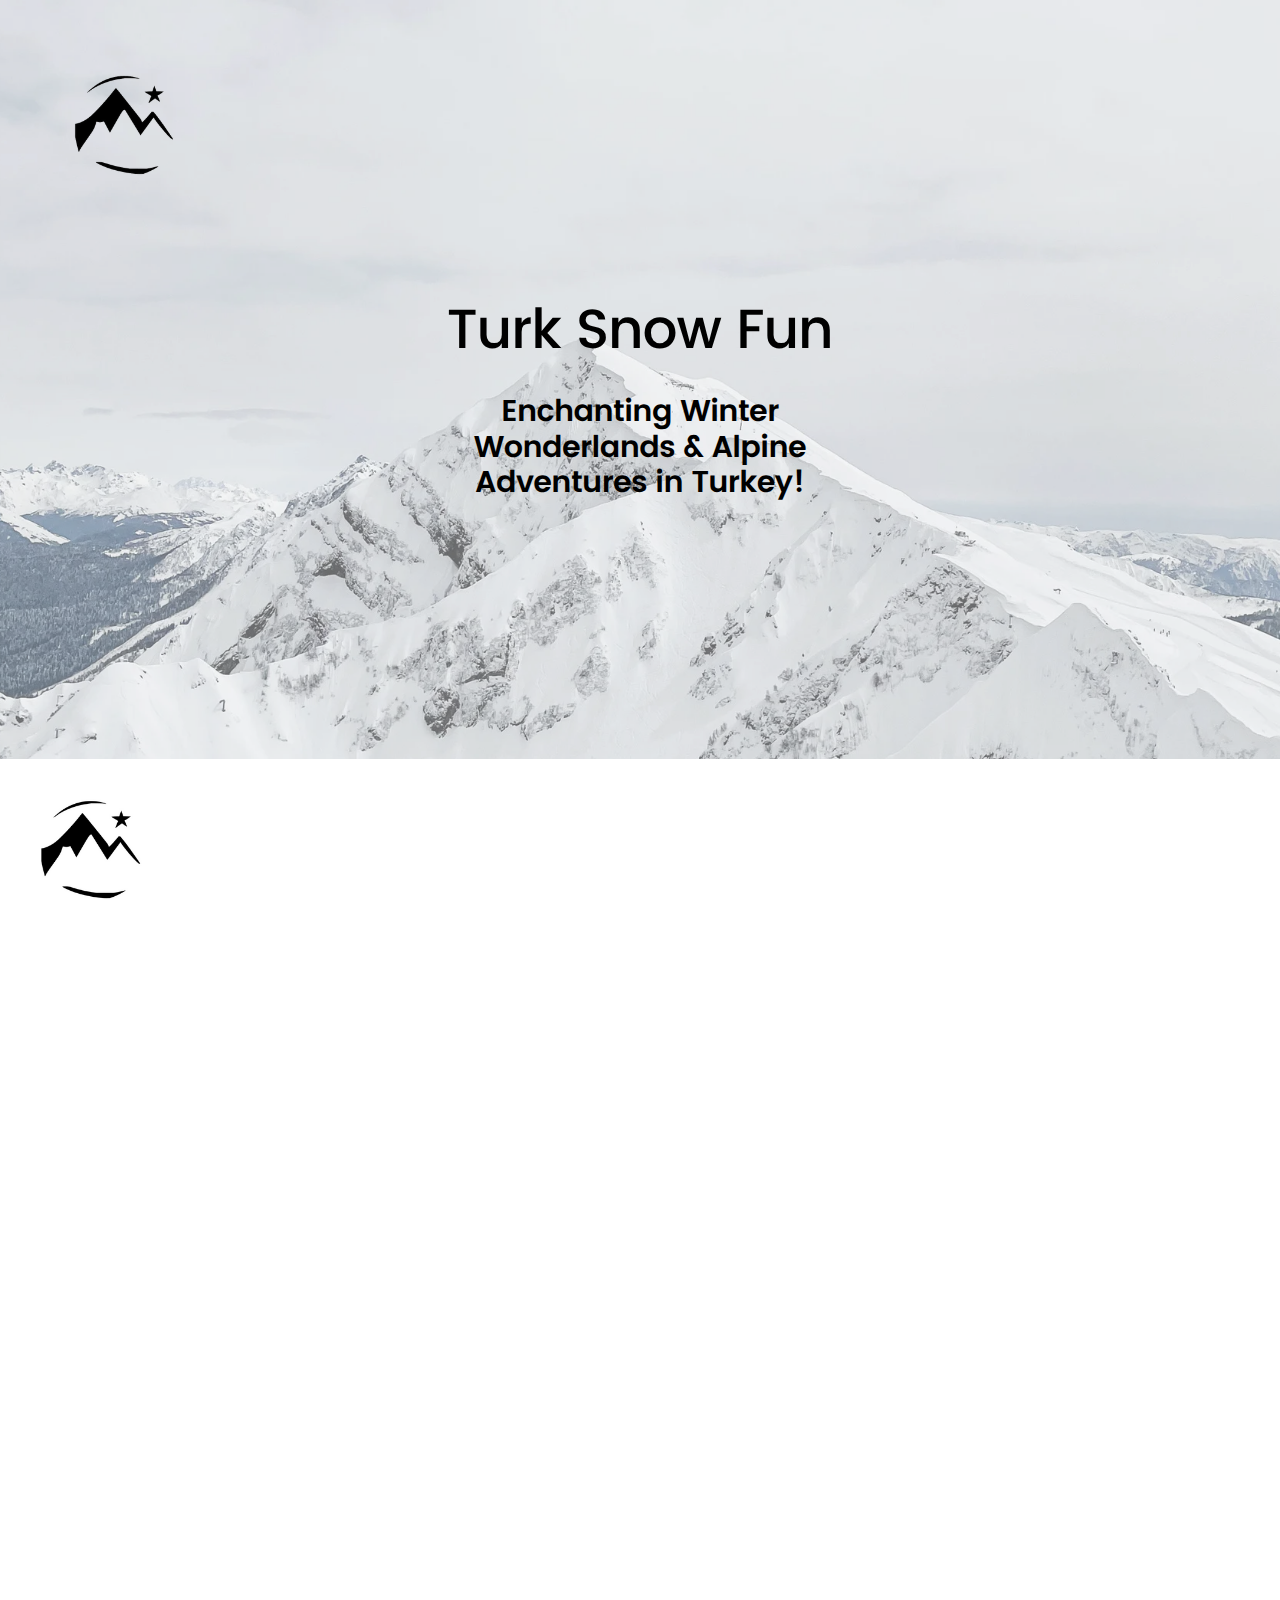
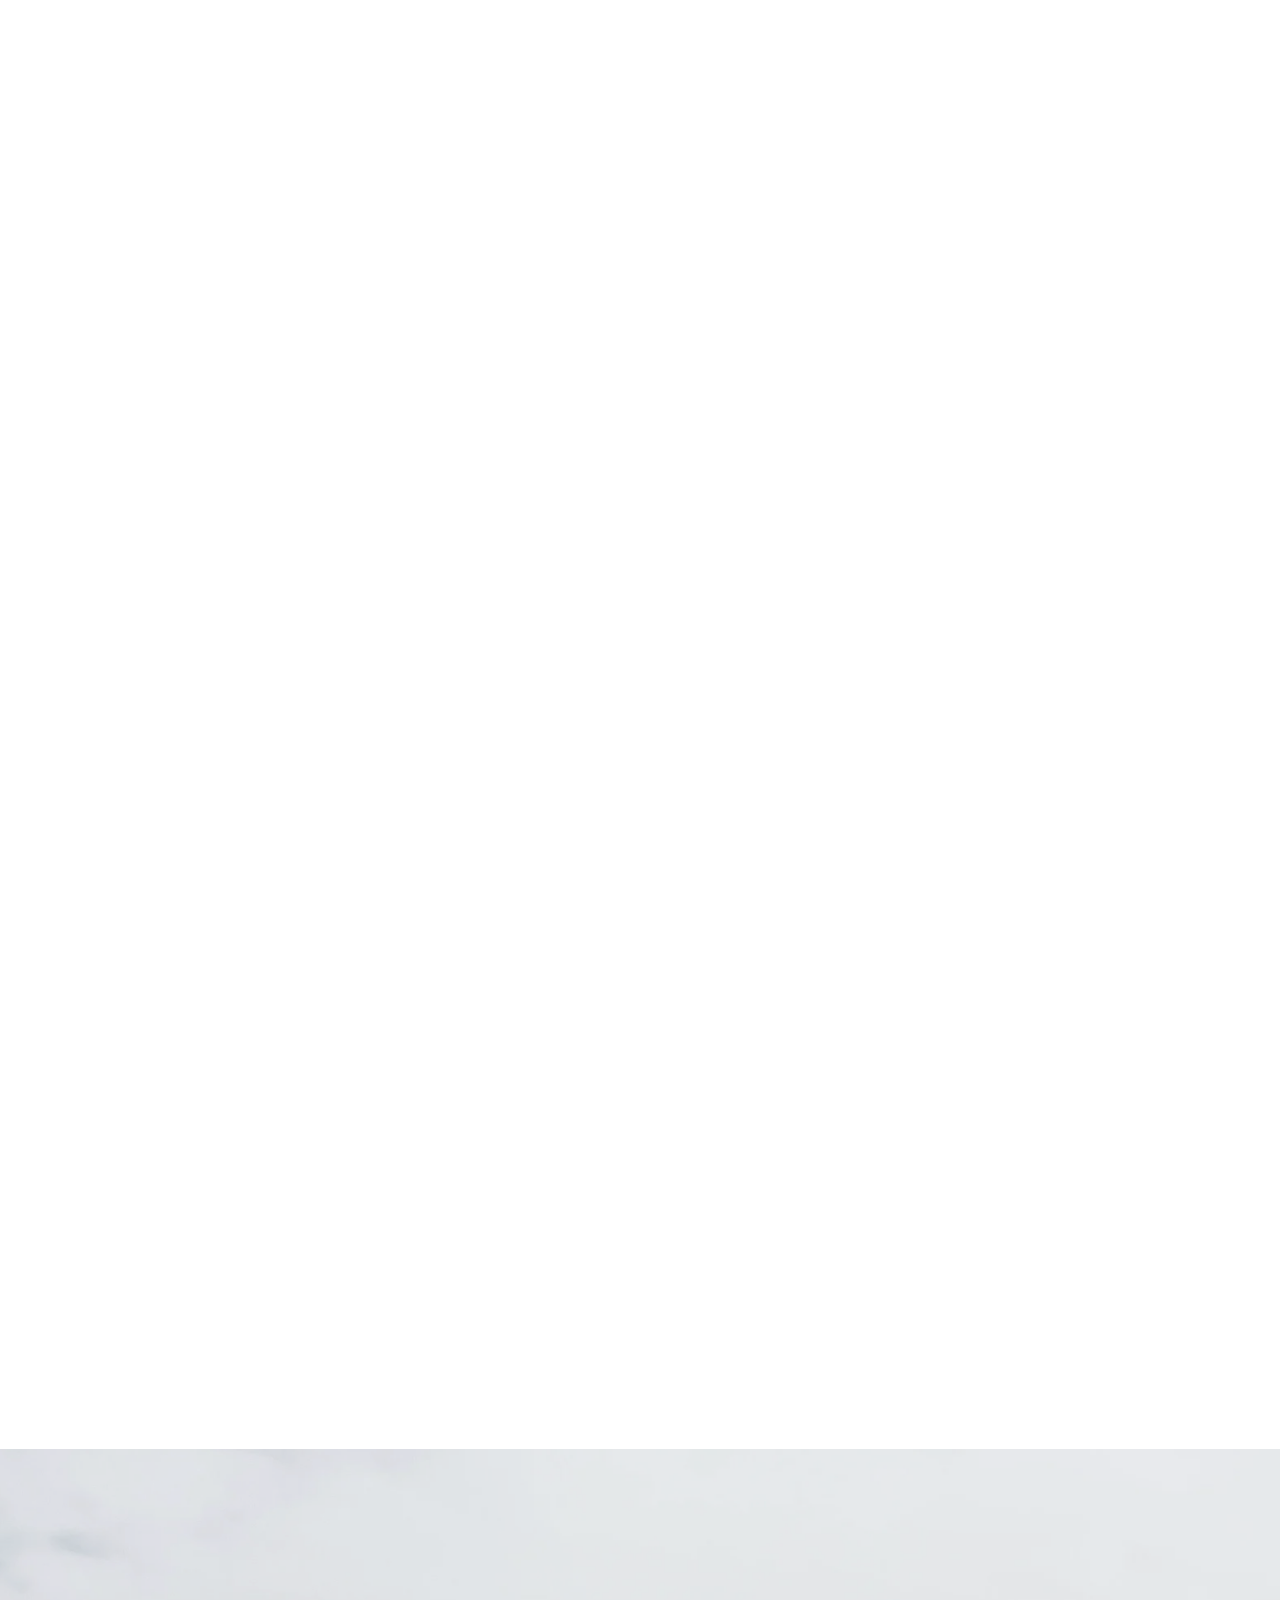
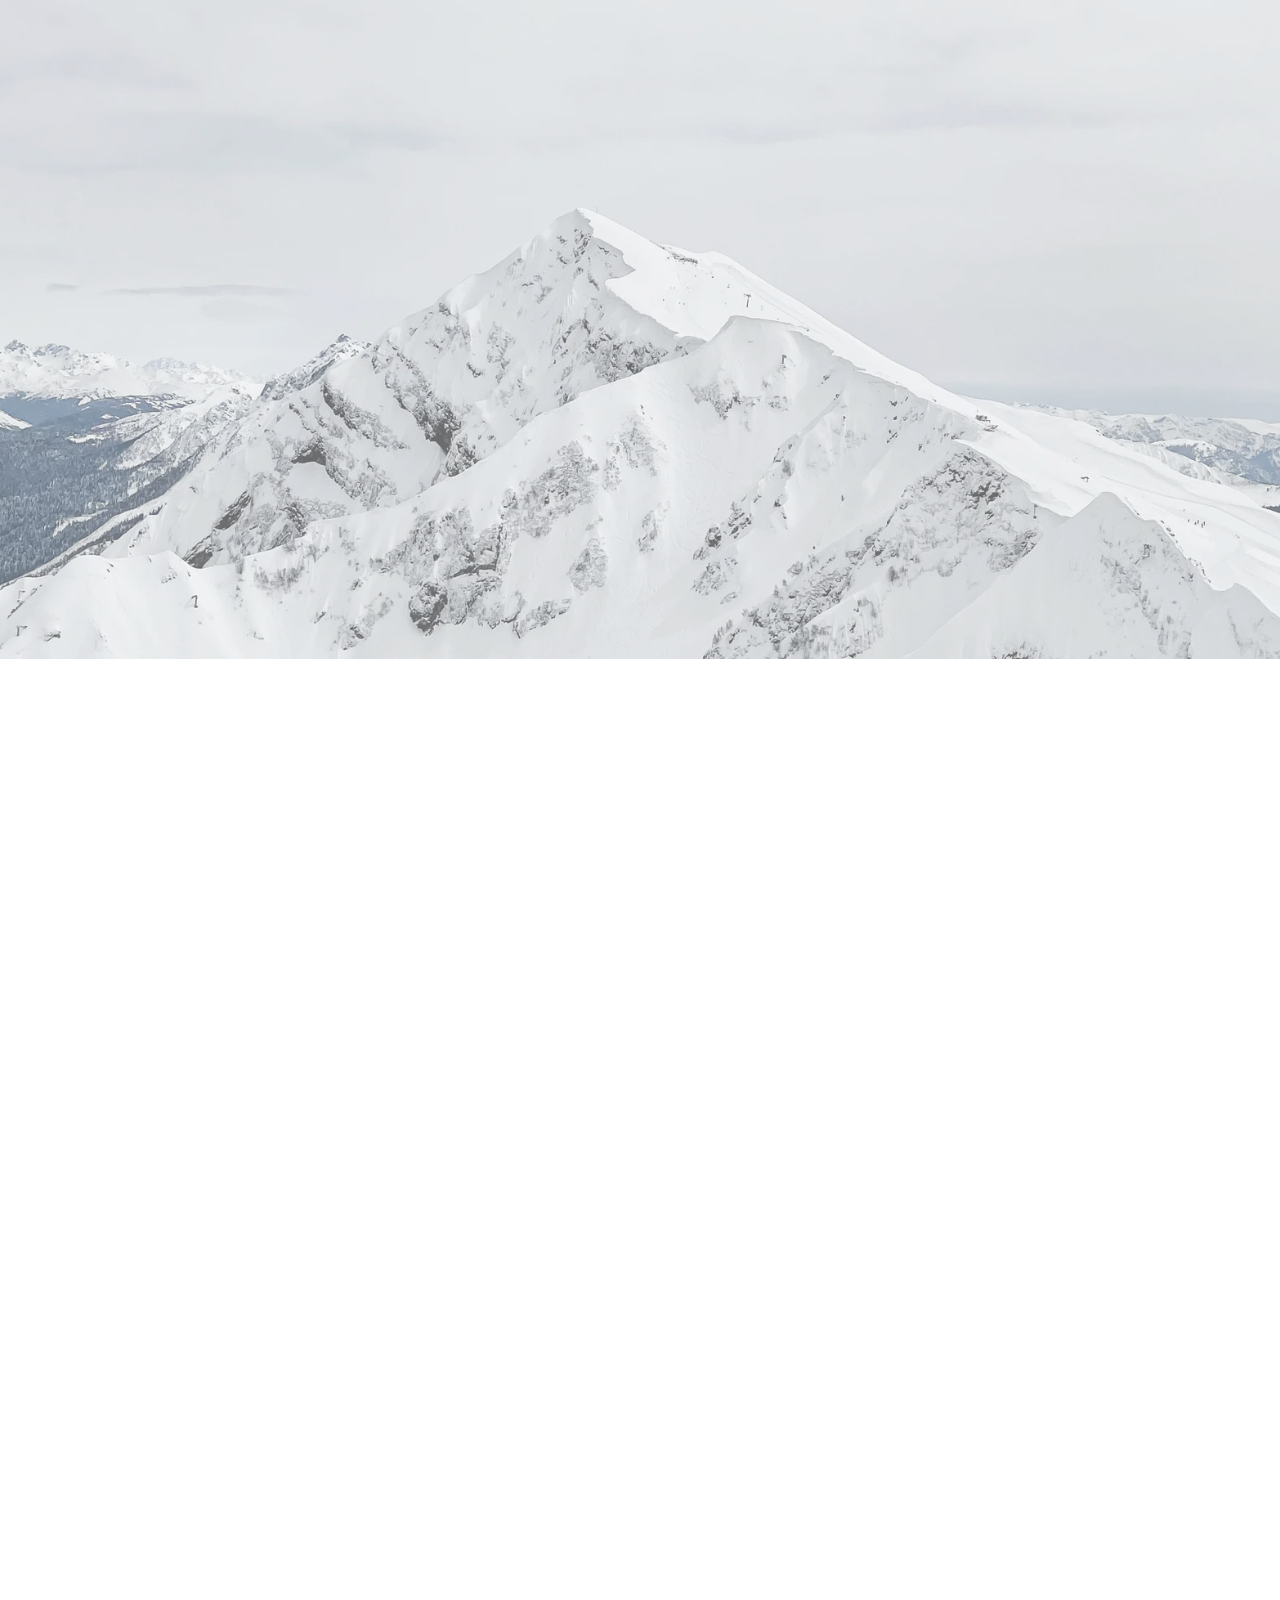
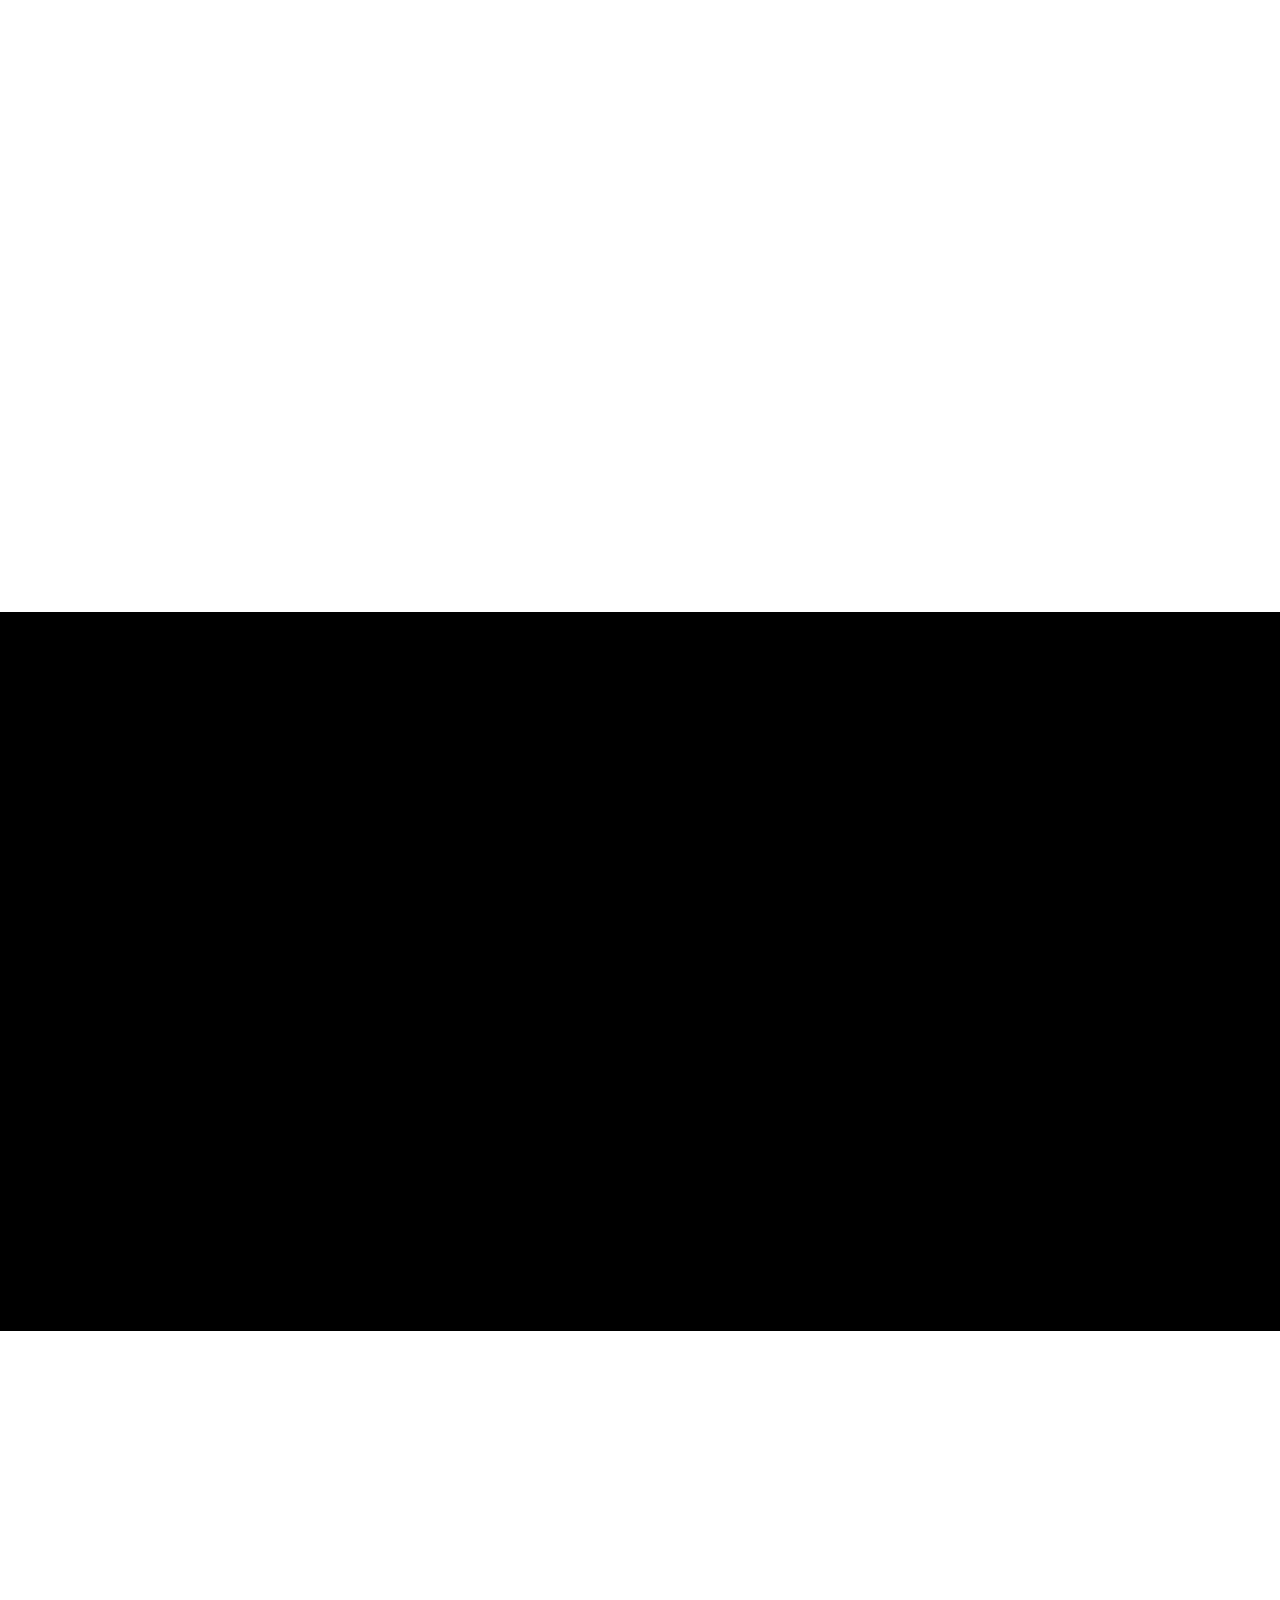
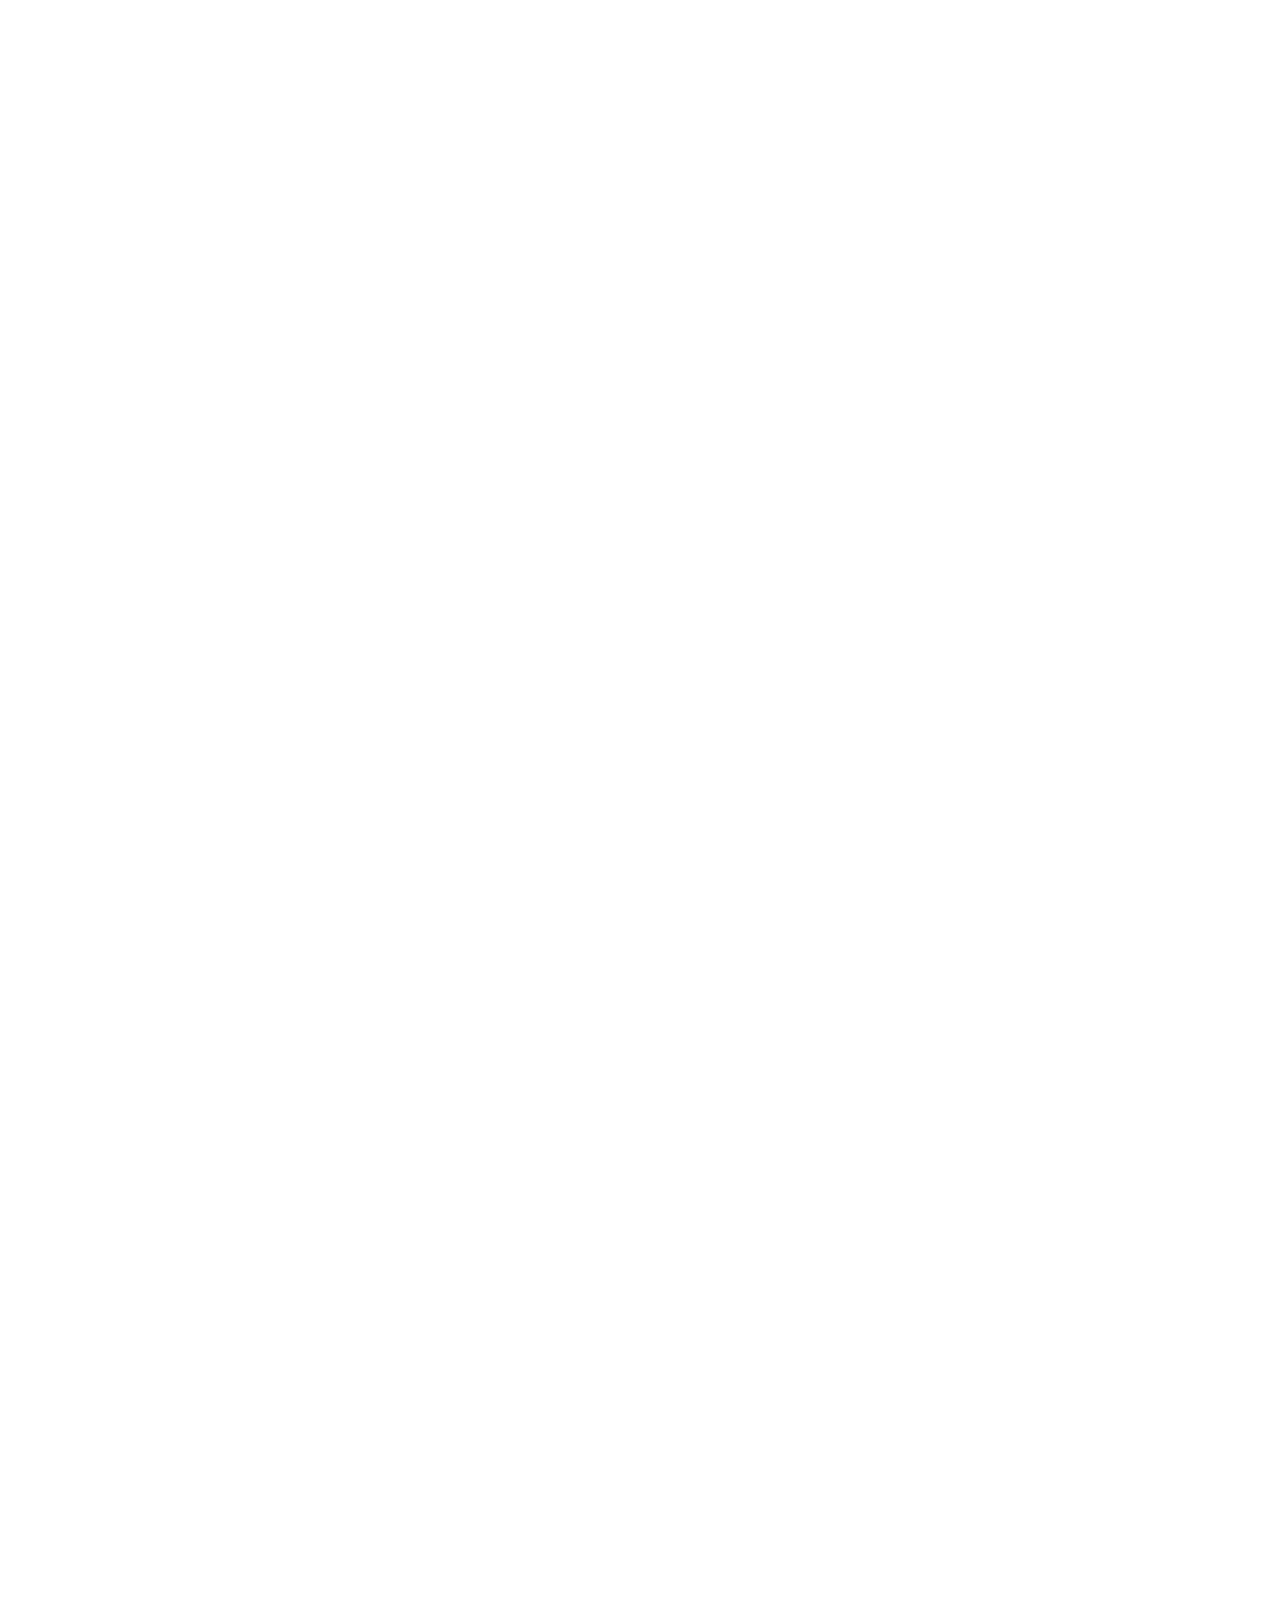
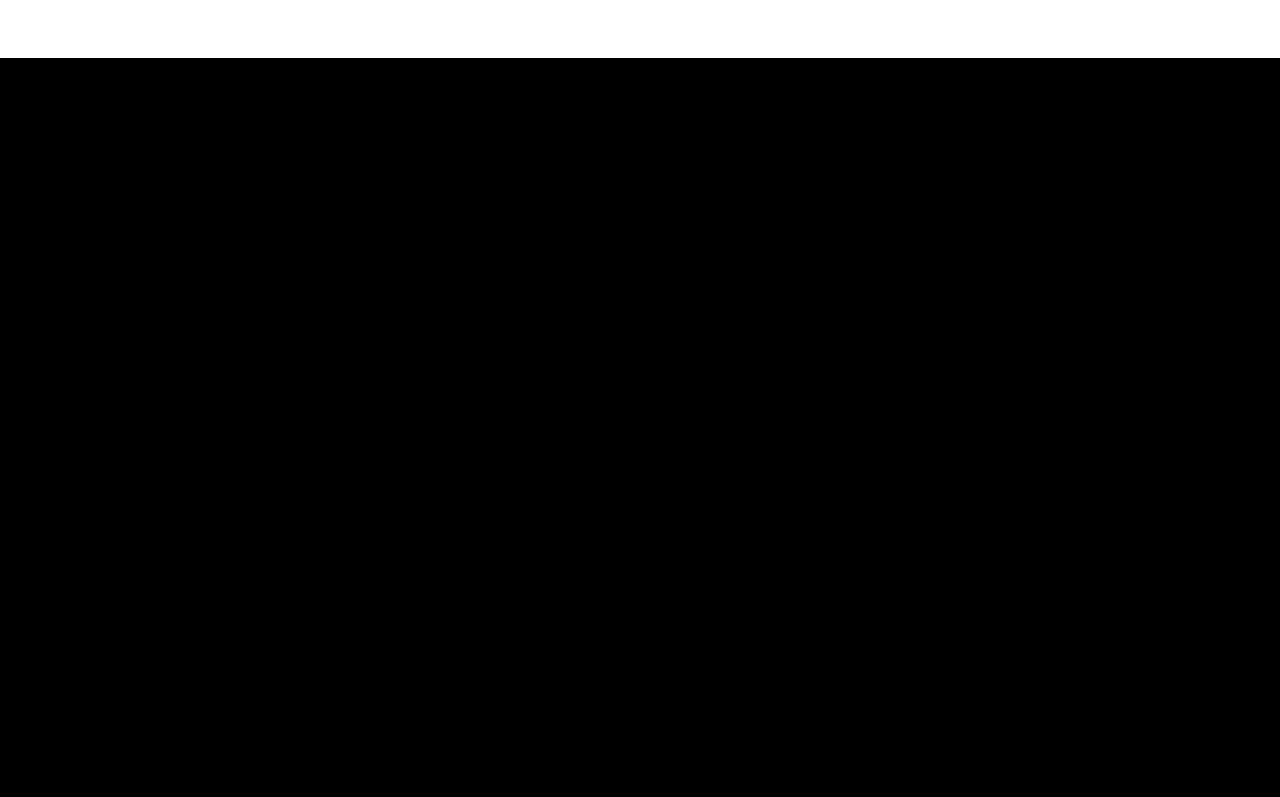
==== index.html @ 94624593 "improve navigation and call to action" ====
<!DOCTYPE html>
<html lang="en" style="--inner1Vh: 9.38px; --sbw: 0px;">

<head>
  <meta http-equiv="Content-Type" content="text/html; charset=UTF-8">
  <meta name="viewport" content="width=device-width, initial-scale=1.0">
  <title>Turk Snow Fun: Turkey's Top Winter Sports Destination</title>
  <meta name="description"
    content="Join Turk Snow Fun for Turkey's premier ski adventures! Experience unrivaled snow sports amidst captivating landscapes. Dive in; winter wonderlands await!">


  <link rel="apple-touch-icon" sizes="180x180" href="/apple-touch-icon.png">
  <link rel="icon" type="image/png" sizes="32x32" href="/favicon-32x32.png">
  <link rel="icon" type="image/png" sizes="16x16" href="/favicon-16x16.png">
  <link rel="manifest" href="/site.webmanifest">
  <link rel="mask-icon" href="/safari-pinned-tab.svg" color="#5bbad5">
  <meta name="msapplication-TileColor" content="#da532c">
  <meta name="theme-color" content="#ffffff">


  <meta property="og:type" content="website">
  <meta property="og:url" content="https://turksnow.fun/">
  <meta property="og:title" content="TurkSnowFun">
  <meta property="og:description"
    content="Join Turk Snow Fun for Turkey's premier ski adventures! Experience unrivaled snow sports amidst captivating landscapes. Dive in; winter wonderlands await!">
  <meta property="og:image" content="https://turksnow.fun/img/3d3ebff5f242d51291e533593f3aa2ea.png">
  <meta property="og:image:type" content="image/png">
  <meta property="og:image:width" content="1200">
  <meta property="og:image:height" content="630">

  <link rel="stylesheet" href="index.css">

  <noscript>
    <style>
      @keyframes pulse {}

      .animated {
        animation-play-state: running !important;
      }
    </style>
  </noscript>

  <script nonce="" src="index.js"></script>
  <script nonce="">
    window.C_CAPTCHA_IMPLEMENTATION = 'RECAPTCHA';
  </script>

  <script nonce="">
    window.C_CAPTCHA_KEY = '6Ldk59waAAAAAMPqkICbJjfMivZLCGtTpa6Wn6zO';
  </script>
  <script src="animation.js" defer> </script>

</head>

<!-- Google tag (gtag.js) -->
<script async src="https://www.googletagmanager.com/gtag/js?id=G-LK5QX4MN4P"></script>
<script>
  window.dataLayer = window.dataLayer || [];
  function gtag() { dataLayer.push(arguments); }
  gtag('js', new Date());

  gtag('config', 'G-LK5QX4MN4P');
</script>

<body>
  <div id="root">
    <section id="page-1"
      style="position:relative;overflow:hidden;display:grid;align-items:center;grid-template-columns:auto 100rem auto;z-index:0;">
      <div id="ket8AQCiUoGJwazK"
        style="grid-area:1 / 1 / 2 / 4;display:grid;position:absolute;min-height:100%;min-width:100%;">
        <div id="OktPbO8msmVkA1Dd" style="z-index:0;">
          <div id="HvGuOggiw0xWp0Nd" style="box-sizing:border-box;width:100%;height:100%;transform:rotate(0deg);">
            <div id="qrKNSwBz3kLqMfUJ" style="width:100%;height:100%;opacity:1.0;">
              <div id="FMDPqrAR1EPiuWJo"
                style="background-color:#ffffff;opacity:1.0;transform:scale(1, 1);width:100%;height:100%;overflow:hidden;position:relative;">
                <div id="Bv1HLfHLi7roOrCx"
                  style="width: calc(100% * max(1, var(--scale-fill, 1))); height: calc(237.15277778% / min(1, var(--scale-fill, 1))); position: absolute; top: 50%; left: 50%; opacity: 0.6; animation: 0s ease 0s 1 normal none running none;">
                  <img src="img/41b93c6080475e1ba10e6d1884c2e8b5.webp" alt="Snow Covered Mountain Under Cloudy Sky"
                    loading="lazy"
                    srcset="img/2604149a590bf12481f6081705b39b3b.jpg 882w, img/41b93c6080475e1ba10e6d1884c2e8b5.webp 1764w"
                    sizes="(max-width: 375px) 266.48930364vw, (min-width: 375.05px) and (max-width: 480px) 222.88527651vw, (min-width: 480.05px) and (max-width: 768px) 185.27560764vw, (min-width: 768.05px) and (max-width: 1024px) 138.95670573vw, (min-width: 1024.05px) 100vw"
                    style="width:100%;height:100%;display:block;object-fit:cover;object-position:50% 50%;transform:translate(-50%, -50%) rotate(0deg);">
                </div>
              </div>
            </div>
          </div>
        </div>
      </div>
      <div id="LogLJOJu97yi0rsD" style="display:grid;position:relative;grid-area:1 / 2 / 2 / 3;">
        <div id="UL6nC82QsoiZ8Omb" style="z-index:1;">
          <div id="KJA9rkBRetHlD13Y" style="padding-top:99.71346705%;transform:rotate(0deg);">
            <div id="GmpBTWhnVxTVuypD" style="position:absolute;top:0px;left:0px;width:100%;height:100%;">
              <div id="FUMwbQ47yPuppGDf" style="width:100%;height:100%;opacity:1.0;">
                <div id="ZmejK9ijzLVhBdW8"
                  style="transform:scale(1, 1);width:100%;height:100%;overflow:hidden;position:relative;">
                  <div id="ptOMI0EQHylirFC0"
                    style="width: calc(100% * max(1, var(--scale-fill, 1))); height: calc(100% / min(1, var(--scale-fill, 1))); position: absolute; top: 50%; left: 50%; opacity: 1; animation: 0s ease 0s 1 normal none running none;">
                    <img src="img/f7b20efd9c2bb5c0836f6ead6b39bdc3.webp" loading="lazy"
                      style="width:100%;height:100%;display:block;object-fit:cover;object-position:50% 50%;transform:translate(-50%, -50%) rotate(0deg);">
                  </div>
                </div>
              </div>
            </div>
          </div>
        </div>
        <div id="Yi88lukwyh6L70fB">
          <div id="xY67oWMxTESBraN9" style="display:grid;position:relative;">
            <div id="OeeeCas8ytdJhz4o" style="z-index:3;">
              <div id="LogQFXXlTUdYN0Un" style="box-sizing:border-box;width:100%;height:100%;transform:rotate(0deg);">
                <div id="fNAtQZ2S3i6bWA0a"
                  style="opacity:1.0;display:flex;box-sizing:border-box;flex-direction:column;justify-content:flex-start;width:100%;height:100%;">
                  <p id="F6aa7kBdG8LzFOTv"
                    style="color:#000000;direction:ltr;font-family:YACkoButpeE-0;margin-left:0em;line-height:0.98863636em;text-align:center;text-transform:none;letter-spacing:-0.02em;">
                    <span id="HikJWoeUV7lq23PC" style="color:#000000;">Turk Snow Fun</span><br>
                  </p>
                </div>
              </div>
            </div>
            <div id="u4bstvK2Vd9Ynm72" style="z-index:4;">
              <div id="NTox0xodVL6VivQV" style="box-sizing:border-box;width:100%;height:100%;transform:rotate(0deg);">
                <div id="ikx0GQ5fByeC4Xl7"
                  style="opacity:1.0;display:flex;box-sizing:border-box;flex-direction:column;justify-content:flex-start;width:100%;height:100%;">
                  <h1 id="o5rBVHTqjzMKzzx3"
                    style="color:#000000;direction:ltr;font-family:YACkoButpeE-0;margin-left:0em;line-height:1.1875em;text-align:center;text-transform:none;letter-spacing:-0.02em;">
                    <span id="piP0jUy70B9O5xeM" style="color:#000000;">Enchanting Winter Wonderlands &amp; Alpine
                      Adventures in Turkey!</span><br>
                  </h1>
                </div>
              </div>
            </div>
          </div>
        </div>
      </div>
    </section>
    <section id="page-2"
      style="position:relative;overflow:hidden;display:grid;align-items:center;grid-template-columns:auto 100rem auto;z-index:0;margin-top:-1px;">
      <div id="K4IkQeSwDiZxWiBR"
        style="grid-area:1 / 1 / 2 / 4;display:grid;position:absolute;min-height:100%;min-width:100%;">
        <div id="Eq90PUfO4Rk34KcG" style="z-index:0;">
          <div id="BCCFWNphBLZIce2S" style="box-sizing:border-box;width:100%;height:100%;transform:rotate(0deg);">
            <div id="Mkx5GvfhJaz77Y1u" style="width:100%;height:100%;opacity:1.0;">
              <div id="gKLOITaaipPqcM3q"
                style="background-color:#ffffff;opacity:1.0;transform:scale(1, 1);width:100%;height:100%;overflow:hidden;position:relative;">
              </div>
            </div>
          </div>
        </div>
      </div>
      <div id="DwcgGzwiApwko1N4" style="display:grid;position:relative;grid-area:1 / 2 / 2 / 3;">
        <div id="jYytFCiElIy06ZdU" class="animation" style="z-index:5;">
          <div id="MYfppA37TwhFgYf4" style="padding-top:99.71346705%;transform:rotate(0deg);">
            <div id="oAEgfqPCnxqI9wf5" style="position:absolute;top:0px;left:0px;width:100%;height:100%;">
              <div id="yiiTLg1NFp91WXOW" style="width:100%;height:100%;opacity:1.0;">
                <div id="A2mlINAgX0qMaCkF"
                  style="transform:scale(1, 1);width:100%;height:100%;overflow:hidden;position:relative;">
                  <div id="lmNpapzaiHiA1RHe"
                    style="width: calc(100% * max(1, var(--scale-fill, 1))); height: calc(100% / min(1, var(--scale-fill, 1))); position: absolute; top: 50%; left: 50%; opacity: 1; animation: 0s ease 0s 1 normal none running none;">
                    <img src="img/78d9fa3bc89a333722ca169823dcb0df.webp" loading="lazy"
                      style="width:100%;height:100%;display:block;object-fit:cover;object-position:50% 50%;transform:translate(-50%, -50%) rotate(0deg);">
                  </div>
                </div>
              </div>
            </div>
          </div>
        </div>
        <div id="XGKBV2preU206Cf5" class="animation">
          <div id="ZaZDsxYjG9sxgY9o" style="display:grid;position:relative;">
            <div id="W8KuLSyAAZhkqEvI" style="z-index:3;">
              <div id="Txb829dsGV7yH5or" style="box-sizing:border-box;width:100%;height:100%;transform:rotate(0deg);">
                <div id="rssc7gRfXjOWukC8"
                  style="opacity:1.0;display:flex;box-sizing:border-box;flex-direction:column;justify-content:flex-start;width:100%;height:100%;">
                  <p id="z3F5ZGOQjH9TmIOE"
                    style="color:#000000;direction:ltr;font-family:YACkoButpeE-0;margin-left:0em;line-height:0.98863636em;text-align:center;text-transform:none;letter-spacing:-0.02em;">
                    <span id="hFJGnWAdhOW9RITj" style="color:#000000;">Turkish Winter Wonders</span><br>
                  </p>
                </div>
              </div>
            </div>
            <div id="LN4MbdYOQIhZt6Fd" style="z-index:4;">
              <div id="piy4OwiBp3LVfWfa" style="box-sizing:border-box;width:100%;height:100%;transform:rotate(0deg);">
                <div id="mBDcb7yLYBD24WEd"
                  style="opacity:1.0;display:flex;box-sizing:border-box;flex-direction:column;justify-content:flex-start;width:100%;height:100%;">
                  <p id="rBeLx0bw3h2gg2Za"
                    style="color:#000000;direction:ltr;font-family:YACkoButpeE-0;margin-left:0em;line-height:1.1875em;text-align:center;text-transform:none;letter-spacing:-0.02em;">
                    <span id="G2wNl7jTsua5g7ml" style="color:#000000;">Snow-covered forests in Turkey, ready for ski and
                      snowboard enthusiasts. Dive into the season's best adventures!</span><br>
                  </p>
                </div>
              </div>
            </div>
          </div>
        </div>
        <div id="pIIco3YLiYp4eiQU" class="animation" style="z-index:1;">
          <div id="xdLt1QQH8hfycLKq" style="padding-top:112.44509517%;transform:rotate(0deg);">
            <div id="xLvydPfHoNjtDA6v" style="position:absolute;top:0px;left:0px;width:100%;height:100%;">
              <div id="GTgU66XS2GcH99DR" style="width:100%;height:100%;opacity:1.0;">
                <div id="iZ9TLzH2bsTEDkDK"
                  style="transform:scale(1, 1);width:100%;height:100%;overflow:hidden;position:relative;">
                  <div id="qebac1qE3EsxVV7X"
                    style="width: calc(100% * max(1, var(--scale-fill, 1))); height: calc(118.57638889% / min(1, var(--scale-fill, 1))); position: absolute; top: 50%; left: 50%; opacity: 1; animation: 0s ease 0s 1 normal none running none;">
                    <img src="img/97e067b4cd1d4e9734f0d7bd145f3648.webp" alt="Snow Covered Trees" loading="lazy"
                      srcset="img/9b0c5c62bb69a0307a7453014974a923.jpg 588w, img/97e067b4cd1d4e9734f0d7bd145f3648.webp 1176w"
                      sizes="(max-width: 375px) 91.46666667vw, (min-width: 375.05px) and (max-width: 480px) 93.33333333vw, (min-width: 480.05px) and (max-width: 768px) 88.93229167vw, (min-width: 768.05px) and (max-width: 1024px) 66.69921875vw, (min-width: 1024.05px) 50vw"
                      style="width:100%;height:100%;display:block;object-fit:cover;object-position:50% 50%;transform:translate(-50%, -50%) rotate(0deg);">
                  </div>
                </div>
              </div>
            </div>
          </div>
        </div>
      </div>
    </section>
    <!--
    <section id="page-3"
      style="position:relative;overflow:hidden;display:grid;align-items:center;grid-template-columns:auto 100rem auto;z-index:0;margin-top:-1px;">
      <div id="EWqMeritW91KXUj1"
        style="grid-area:1 / 1 / 2 / 4;display:grid;position:absolute;min-height:100%;min-width:100%;">
        <div id="GijzG8wBnEjyAdN2" style="z-index:0;">
          <div id="Hi1dj1ALz9R38qgK" style="box-sizing:border-box;width:100%;height:100%;transform:rotate(0deg);">
            <div id="RB2J1PRy5tuHlyU8" style="width:100%;height:100%;opacity:1.0;">
              <div id="GkUvkldGUKcXKtln"
                style="background-color:#000000;opacity:1.0;transform:scale(1, 1);width:100%;height:100%;overflow:hidden;position:relative;">
              </div>
            </div>
          </div>
        </div>
      </div>
      <div id="BDT1o8bo9E3u5Wzl" style="display:grid;position:relative;grid-area:1 / 2 / 2 / 3;">
        <div id="IXOb5ZYqsmGLQPbS">
          <div id="xPFtSI32l4PrHVZz" class="animation" style="display:grid;position:relative;">
            <div id="tuAsfzbZb4DxojPc" style="z-index:1;">
              <div id="ox2Hn1MVvwpIonPU" style="box-sizing:border-box;width:100%;height:100%;transform:rotate(0deg);">
                <div id="KYmnm2lCEyt4gnH5" style="width:100%;height:100%;opacity:1.0;">
                  <div id="KYKNdD6bKIM3JOel"
                    style="transform:scale(1, 1);width:100%;height:100%;overflow:hidden;position:relative;">
                    <div id="DhVASaisxv6Syugz"
                      style="width: calc(100% * max(1, var(--scale-fill, 1))); height: calc(118.57638889% / min(1, var(--scale-fill, 1))); position: absolute; top: 50%; left: 50%; opacity: 1; animation: 0s ease 0s 1 normal none running none;">
                      <img src="img/0bae7cc478bd55f4e73f98e2804fcfd1.jpg"
                        alt="A Snow Covered Mountain Under the White Sky" loading="lazy"
                        srcset="img/2e47def85875874144ca8fd401ef0528.jpg 588w, img/0bae7cc478bd55f4e73f98e2804fcfd1.jpg 1176w"
                        sizes="(max-width: 375px) 91.46666667vw, (min-width: 375.05px) and (max-width: 480px) 93.33333333vw, (min-width: 480.05px) and (max-width: 768px) 88.93229167vw, (min-width: 768.05px) and (max-width: 1024px) 66.69921875vw, (min-width: 1024.05px) 50vw"
                        style="width:100%;height:100%;display:block;object-fit:cover;object-position:50% 49.83351827%;transform:translate(-50%, -49.83351827%) rotate(0deg);">
                    </div>
                  </div>
                </div>
              </div>
            </div>
            <div id="HQbw9IxtQMv3yunn" style="z-index:5;">
              <div id="JI5S569pYfQP7Gsa" style="padding-top:99.71346705%;transform:rotate(0deg);">
                <div id="UH6ZryA9Py2kXcTC" style="position:absolute;top:0px;left:0px;width:100%;height:100%;">
                  <div id="UBYkqmH57v2CK6hO" style="width:100%;height:100%;opacity:1.0;">
                    <div id="ZqgdAriegpbh3n5t"
                      style="transform:scale(1, 1);width:100%;height:100%;overflow:hidden;position:relative;">
                      <div id="fl11rYZtX9XPprjm"
                        style="width: calc(100% * max(1, var(--scale-fill, 1))); height: calc(100% / min(1, var(--scale-fill, 1))); position: absolute; top: 50%; left: 50%; opacity: 1; animation: 0s ease 0s 1 normal none running none;">
                        <img src="img/f7b20efd9c2bb5c0836f6ead6b39bdc3.webp" loading="lazy"
                          style="width:100%;height:100%;display:block;object-fit:cover;object-position:50% 50%;transform:translate(-50%, -50%) rotate(0deg);">
                      </div>
                    </div>
                  </div>
                </div>
              </div>
            </div>
          </div>
        </div>
        <div id="LybqyM3XDCq0wUlG">
          <div id="PXLUShhbrr0vkikK" class="animation" style="display:grid;position:relative;">
            <div id="oWgttA88sowKUWBU" style="z-index:3;">
              <div id="gflfvwIi3dws3G4P" style="box-sizing:border-box;width:100%;height:100%;transform:rotate(0deg);">
                <div id="j625v5dK9cW2aXv1"
                  style="opacity:1.0;display:flex;box-sizing:border-box;flex-direction:column;justify-content:flex-start;width:100%;height:100%;">
                  <p id="SajBKJPO81vRbtMV"
                    style="color:#ffffff;direction:ltr;font-family:YACkoButpeE-0;margin-left:0em;line-height:0.98863636em;text-align:center;text-transform:none;letter-spacing:-0.02em;">
                    <span id="qTeikg5fS7UvfgQO" style="color:#ffffff;">Rocky Ridges &amp; Snowy Slopes</span><br>
                  </p>
                </div>
              </div>
            </div>
            <div id="AcDzSw7SJeotzUQa" style="z-index:4;">
              <div id="wJCyl7AWpzG3eMEW" style="box-sizing:border-box;width:100%;height:100%;transform:rotate(0deg);">
                <div id="qr00mvKm67VpCeTi"
                  style="opacity:1.0;display:flex;box-sizing:border-box;flex-direction:column;justify-content:flex-start;width:100%;height:100%;">
                  <p id="fAeaHwTT4aSpF3wl"
                    style="color:#ffffff;direction:ltr;font-family:YACkoButpeE-0;margin-left:0em;line-height:1.1875em;text-align:center;text-transform:none;letter-spacing:-0.02em;">
                    <span id="kLlU9SowGCXBGYY0" style="color:#ffffff;">Turkey's stark mountain contrasts: where snow
                      meets stone. A haven for thrill-seekers and snow adventurers.</span><br>
                  </p>
                </div>
              </div>
            </div>
          </div>
        </div>
      </div>
    </section> -->
    <section id="page-4"
      style="position:relative;overflow:hidden;display:grid;align-items:center;grid-template-columns:auto 100rem auto;z-index:0;margin-top:-1px;">
      <div id="SEDuOHoR60J8pZq0"
        style="grid-area:1 / 1 / 2 / 4;display:grid;position:absolute;min-height:100%;min-width:100%;">
        <div id="wQfOBajibGBAowGR" style="z-index:0;">
          <div id="iAAAioWGI4TRCsE2" style="box-sizing:border-box;width:100%;height:100%;transform:rotate(0deg);">
            <div id="JQdb1ZNFiITSsbvk" style="width:100%;height:100%;opacity:1.0;">
              <div id="BqAVQL6oR4rUWjp5"
                style="background-color:#ffffff;opacity:1.0;transform:scale(1, 1);width:100%;height:100%;overflow:hidden;position:relative;">
              </div>
            </div>
          </div>
        </div>
      </div>
      <div id="WwRFiSdCCZHhXkI9" style="display:grid;position:relative;grid-area:1 / 2 / 2 / 3;">
        <div id="vn2tTg99xwBIKPmU">
          <div id="lhcEzMcegsp7ZXj7" class="animation" style="display:grid;position:relative;">
            <div id="LNZSeTmqMwhr9wPc" style="display:grid;position:relative;grid-area:2 / 2 / 3 / 4;">
              <div id="iuCx6aGemPKKyVmG" style="z-index:7;">
                <div id="ptKldwaqupuqs8qr" style="box-sizing:border-box;width:100%;height:100%;transform:rotate(0deg);">
                  <div id="fL0ANO3XetOzqlMM" style="width:100%;height:100%;opacity:1.0;">
                    <div id="VWAgSNnwjT0Unwhx"
                      style="transform:scale(1, 1);width:100%;height:100%;overflow:hidden;position:relative;">
                      <div id="Zviq5LxMfhh1INFH"
                        style="width: calc(100% * max(1, var(--scale-fill, 1))); height: calc(233.33333333% / min(1, var(--scale-fill, 1))); position: absolute; top: 50%; left: 50%; opacity: 1; animation: 0s ease 0s 1 normal none running none;">
                        <img src="img/97e067b4cd1d4e9734f0d7bd145f3648.webp" alt="Trees in the Forest During Winter"
                          loading="lazy"
                          srcset="img/9b0c5c62bb69a0307a7453014974a923.jpg 588w, img/97e067b4cd1d4e9734f0d7bd145f3648.webp 1176w"
                          sizes="(max-width: 375px) 91.46666667vw, (min-width: 375.05px) and (max-width: 480px) 93.33333333vw, (min-width: 480.05px) and (max-width: 768px) 88.93229167vw, (min-width: 768.05px) and (max-width: 1024px) 66.69921875vw, (min-width: 1024.05px) 50vw"
                          style="width:100%;height:100%;display:block;object-fit:cover;object-position:50% 40.06372602%;transform:translate(-50%, -40.06372602%) rotate(0deg);">
                      </div>
                    </div>
                  </div>
                </div>
              </div>
              <div id="B8gOOgCfkoqCCncC" style="z-index:9;">
                <div id="t6Z2fLW2Y6Gl66y1" style="padding-top:99.71346705%;transform:rotate(0deg);">
                  <div id="ZSdOZQjjZVahAHUu" style="position:absolute;top:0px;left:0px;width:100%;height:100%;">
                    <div id="UL0J0XL4WZYnrXQb" style="width:100%;height:100%;opacity:1.0;">
                      <div id="Ptvv8LICAPS7aexv"
                        style="transform:scale(1, 1);width:100%;height:100%;overflow:hidden;position:relative;">
                        <div id="ij0NIl8StrAW3cY4"
                          style="width: calc(100% * max(1, var(--scale-fill, 1))); height: calc(100% / min(1, var(--scale-fill, 1))); position: absolute; top: 50%; left: 50%; opacity: 1; animation: 0s ease 0s 1 normal none running none;">
                          <img src="img/f7b20efd9c2bb5c0836f6ead6b39bdc3.webp" loading="lazy"
                            style="width:100%;height:100%;display:block;object-fit:cover;object-position:50% 50%;transform:translate(-50%, -50%) rotate(0deg);">
                        </div>
                      </div>
                    </div>
                  </div>
                </div>
              </div>
            </div>
            <div id="He4rjaUkZsBiXd07" style="z-index:8;">
              <div id="PxppaS2aWTEvYCGF" style="padding-top:55.30223803%;transform:rotate(0deg);">
                <div id="RKtvuZ9y3BS15tFN" style="position:absolute;top:0px;left:0px;width:100%;height:100%;">
                  <div id="PTflyl5caAyi2US6" style="width:100%;height:100%;opacity:1.0;">
                    <div id="WcPs6deyFX1OnqGe"
                      style="transform:scale(1, 1);width:100%;height:100%;overflow:hidden;position:relative;">
                      <div id="I6uwBZ2j35dlXT2g"
                        style="width: calc(100% * max(1, var(--scale-fill, 1))); height: calc(241.09934443% / min(1, var(--scale-fill, 1))); position: absolute; top: 50%; left: 50%; opacity: 1; animation: 0s ease 0s 1 normal none running none;">
                        <img src="img/e1d7cf666f1a6967d7840ba16af7dd98.jpg" alt="Photo of Ski Lifts" loading="lazy"
                          srcset="img/b3a1d5c844ab8183b800d2152f0500a5.jpg 605w, img/e1d7cf666f1a6967d7840ba16af7dd98.jpg 1210w"
                          sizes="(max-width: 375px) 91.46666667vw, (min-width: 375.05px) and (max-width: 480px) 93.33333333vw, (min-width: 480.05px) and (max-width: 768px) 88.93229167vw, (min-width: 768.05px) and (max-width: 1024px) 66.69921875vw, (min-width: 1024.05px) 50vw"
                          style="width:100%;height:100%;display:block;object-fit:cover;object-position:50% 55.71533152%;transform:translate(-50%, -55.71533152%) rotate(0deg);">
                      </div>
                    </div>
                  </div>
                </div>
              </div>
            </div>
          </div>
        </div>
        <div id="LBKKLUHFXqLFC5BL">
          <div id="Bf5K99PtQLC1vbgQ" class="animation" style="display:grid;position:relative;">
            <div id="oJQ2Y03YnPU9GxIy" style="z-index:2;">
              <div id="wU6wg6XFOtrR8ila" style="box-sizing:border-box;width:100%;height:100%;transform:rotate(0deg);">
                <div id="Zt9Ck5Zq9kCXvynH"
                  style="opacity:1.0;display:flex;box-sizing:border-box;flex-direction:column;justify-content:flex-start;width:100%;height:100%;">
                  <p id="wfEtEltAmHAtEBg3"
                    style="color:#535353;direction:ltr;font-family:YACkoButpeE-0;margin-left:0em;line-height:0.98863636em;text-align:center;text-transform:none;letter-spacing:-0.02em;">
                    <span id="yiAlgYiZ40Jtq8BY" style="color:#535353;">Ride the Turkish Heights!</span><br>
                  </p>
                </div>
              </div>
            </div>
            <div id="K1HsLlTD9bMFhRrR" style="z-index:3;">
              <div id="i0LGChsMmejkKmFd" style="box-sizing:border-box;width:100%;height:100%;transform:rotate(0deg);">
                <div id="alEDcc86BHukwG1b"
                  style="opacity:1.0;display:flex;box-sizing:border-box;flex-direction:column;justify-content:flex-start;width:100%;height:100%;">
                  <p id="ZiFEttIow8X1ZkIV"
                    style="color:#535353;direction:ltr;font-family:YACkoButpeE-0;margin-left:0em;line-height:1.17186035em;text-align:center;text-transform:none;letter-spacing:-0.02em;">
                    <span id="mTMYisq71S1UOqSi" style="color:#535353;">Experience
                      unmatched skiing at Turkey's premier resorts. From Erciyes' stunning
                      55.1 km slopes to the vast lifts of Uludağ – Bursa, and the scenic
                      beauty of Palandöken, explore diverse terrains suitable for all skill
                      levels. Dive into a winter wonderland and make memories on the snow-clad
                      slopes of Turkey.</span><br>
                  </p>
                </div>
              </div>
            </div>
            <div id="nuoGTFeXHkbLA0iU" style="display:grid;position:relative;grid-area:6 / 4 / 7 / 5;">
              <div id="Yfpp7nEO8q6ty7aS" style="z-index:4;">
                <div id="CW7triGPdg874WV4" style="box-sizing:border-box;width:100%;height:100%;transform:rotate(0deg);">
                  <svg id="Tg2xwu9aFhaiFY38" viewBox="0 0 247.1248 51.8217" preserveAspectRatio="none"
                    style="width:100%;height:100%;opacity:1.0;overflow:hidden;position:absolute;top:0%;left:0%;background:url('data:image/png;base64,');">
                    <g id="gDzX2biZqxFpvmNN" style="transform:scale(1, 1);">
                      <path id="Jb25CihDyehZW1ub"
                        d="M247.1248469261332,0.0 L247.1248469261332,1.0 L247.1248469261332,50.82169796619605 L247.1248469261332,51.82169796619605 L246.1248469261332,51.82169796619605 L1.0,51.82169796619605 L0.0,51.82169796619605 L0.0,50.82169796619605 L0.0,1.0 L0.0,0.0 L1.0,0.0 L246.1248469261332,0.0 L247.1248469261332,0.0 Z"
                        style="fill:#535353;opacity:1.0;"></path>
                    </g>
                  </svg>
                </div>
              </div>
              <div id="Z7CAnXLdcEBMajIy" style="z-index:5;">
                <div id="CkXDnftRUDRRaV5s" style="box-sizing:border-box;width:100%;height:100%;transform:rotate(0deg);">
                  <div id="BOTPhf9rySjrW7zD"
                    style="opacity:1.0;display:flex;box-sizing:border-box;flex-direction:column;justify-content:flex-start;width:100%;height:100%;">
                    <p id="Cns1YQqtILlrOZtJ"
                      style="color:#ffffff;direction:ltr;font-family:YACkoM60Ufo-0;line-height:1.36363636em;text-align:center;text-transform:none;letter-spacing:0em;">
                      <span id="G9t2AQzPOipq6lOq" style="color:#ffffff;">Book Now!</span><br>
                    </p>
                  </div>
                </div>
              </div>
            </div>

            <div id="TPLkgEk16zDhuVX7" style="display:grid;position:relative;grid-area:7 / 4 / 7 / 5;">
              <div id="zANTNVNFZaYJGmt5" style="z-index:3;">
                <div id="OGfRA0yR0CLU3HxH" style="box-sizing:border-box;width:100%;height:100%;transform:rotate(0deg);">
                  <svg id="dGTFAOfSA9d6UALl" viewBox="0 0 247.1248 51.8217" preserveAspectRatio="none"
                    style="width:100%;height:100%;opacity:1.0;overflow:hidden;position:absolute;top:0%;left:0%;background:url('data:image/png;base64,');">
                    <g id="Ko9VSF74N5vr7GNj" style="transform:scale(1, 1);">
                      <path id="VtmWLVOnfdZkFOnF"
                        d="M247.12484692613313,0.0 L247.12484692613313,1.0 L247.12484692613313,50.82169796619605 L247.12484692613313,51.82169796619605 L246.12484692613313,51.82169796619605 L1.0,51.82169796619605 L0.0,51.82169796619605 L0.0,50.82169796619605 L0.0,1.0 L0.0,0.0 L1.0,0.0 L246.12484692613313,0.0 L247.12484692613313,0.0 Z"
                        style="fill:#000000;opacity:1.0;"></path>
                    </g>
                  </svg>
                </div>
              </div>
              <div id="p1iZ59eGtTzMzmaH" style="z-index:4;">
                <a href="#page-5">
                  <div id="OcPZFAvVRYlEmNC9"
                    style="box-sizing:border-box;width:100%;height:100%;transform:rotate(0deg);">
                    <div id="ctIyDqh42CWqvoIL"
                      style="opacity:1.0;display:flex;box-sizing:border-box;flex-direction:column;justify-content:flex-start;width:100%;height:100%;">
                      <p id="NQCDqcZ75Ks90DMe"
                        style="color:#ffffff;direction:ltr;font-family:YACkoM60Ufo-0;margin-left:0em;line-height:1.36363636em;text-align:center;text-transform:none;letter-spacing:0em;">
                        <span id="O0uW1CBcbNpD37yA" style="color:#ffffff;">Learn More!</span><br>
                      </p>
                    </div>
                  </div>
                </a>
              </div>
            </div>

          </div>
        </div>
      </div>
    </section>
    <section id="page-5"
      style="position:relative;overflow:hidden;display:grid;align-items:center;grid-template-columns:auto 100rem auto;z-index:0;margin-top:-1px;">
      <div id="sZOkNPklRCigctLI"
        style="grid-area:1 / 1 / 2 / 4;display:grid;position:absolute;min-height:100%;min-width:100%;">
        <div id="gO7ciz66RiQj9mxx" style="z-index:0;">
          <div id="R9AmPHWDFln4maZ1" style="box-sizing:border-box;width:100%;height:100%;transform:rotate(0deg);">
            <div id="l0Ke77ZBDE2GNaS0" style="width:100%;height:100%;opacity:1.0;">
              <div id="u3ZILGPo14U6NCuD"
                style="background-color:#ffffff;opacity:1.0;transform:scale(1, 1);width:100%;height:100%;overflow:hidden;position:relative;">
              </div>
            </div>
          </div>
        </div>
      </div>
      <div id="YjwERr0zRzg8EY7F" style="display:grid;position:relative;grid-area:1 / 2 / 2 / 3;">
        <div id="LTPcG95zdkm3TdWm" class="animation" style="z-index:7;">
          <div id="AaZuJ7WW2C0dEuU7" style="padding-top:99.71346705%;transform:rotate(0deg);">
            <div id="mcV6Cwsm5UhPUhut" style="position:absolute;top:0px;left:0px;width:100%;height:100%;">
              <div id="xdg1HrDiyP8CPiD4" style="width:100%;height:100%;opacity:1.0;">
                <div id="kZj6Pxy3PIh5IsVN"
                  style="transform:scale(1, 1);width:100%;height:100%;overflow:hidden;position:relative;">
                  <div id="MeCNk4vdeGqMYqID"
                    style="width: calc(100% * max(1, var(--scale-fill, 1))); height: calc(100% / min(1, var(--scale-fill, 1))); position: absolute; top: 50%; left: 50%; opacity: 1; animation: 0s ease 0s 1 normal none running none;">
                    <img src="img/78d9fa3bc89a333722ca169823dcb0df.webp" loading="lazy"
                      style="width:100%;height:100%;display:block;object-fit:cover;object-position:50% 50%;transform:translate(-50%, -50%) rotate(0deg);">
                  </div>
                </div>
              </div>
            </div>
          </div>
        </div>
        <div id="m46yJfTOJLZX9iMZ">
          <div id="Er1KDjHJaowENMP7" class="animation" style="display:grid;position:relative;">
            <div id="YeaRBOoGBOgBVISk" style="z-index:6;">
              <div id="uGORgyTqu9j91BGB" style="box-sizing:border-box;width:100%;height:100%;transform:rotate(0deg);">
                <div id="OYQsdBOXUwvdN5ZD"
                  style="opacity:1.0;display:flex;box-sizing:border-box;flex-direction:column;justify-content:flex-start;width:100%;height:100%;">
                  <h2 id="xIY97JgcM9JHNrGw"
                    style="color:#000000;direction:ltr;font-family:YACkoButpeE-0;margin-left:0em;line-height:0.98863636em;text-transform:none;letter-spacing:-0.02em;">
                    <span id="M4JepRedwb3WyM4r" style="color:#000000;">Sarıkamış Ski: Where Dreams Meet
                      Reality</span><br>
                  </h2>
                </div>
              </div>
            </div>
            <div id="nijcOEtH9eCXu7lt" style="z-index:5;">
              <div id="cXRazPWE9K2zZ8JP" style="box-sizing:border-box;width:100%;height:100%;transform:rotate(0deg);">
                <div id="lfptaUceZXz4ZaPF"
                  style="opacity:1.0;display:flex;box-sizing:border-box;flex-direction:column;justify-content:flex-start;width:100%;height:100%;">
                  <p id="THJmvrDXuAhQ4ORw"
                    style="color:#000000;direction:ltr;font-family:YAD1aU3sLnI-0;line-height:1.5em;text-transform:none;letter-spacing:0em;">
                    <span id="WdF7YAe6dJLwIFBp" style="color:#000000;">Dive
                      into Turkey's only "Crystal Snow" at Sarıkamış Ski Resort. Glide
                      through pine forests on snow that graces the ground for 140 icing-free
                      days. Bask in the winter sun and let us elevate your skiing experience.
                      Ready for the magic?</span><br>
                  </p>
                </div>
              </div>
            </div>
            <div id="TPLkgEk16zDhuVX7" style="display:grid;position:relative;grid-area:5 / 2 / 7 / 5;">
              <div id="zANTNVNFZaYJGmt5" style="z-index:3;">
                <div id="OGfRA0yR0CLU3HxH" style="box-sizing:border-box;width:100%;height:100%;transform:rotate(0deg);">
                  <svg id="dGTFAOfSA9d6UALl" viewBox="0 0 247.1248 51.8217" preserveAspectRatio="none"
                    style="width:100%;height:100%;opacity:1.0;overflow:hidden;position:absolute;top:0%;left:0%;background:url('data:image/png;base64,');">
                    <g id="Ko9VSF74N5vr7GNj" style="transform:scale(1, 1);">
                      <path id="VtmWLVOnfdZkFOnF"
                        d="M247.12484692613313,0.0 L247.12484692613313,1.0 L247.12484692613313,50.82169796619605 L247.12484692613313,51.82169796619605 L246.12484692613313,51.82169796619605 L1.0,51.82169796619605 L0.0,51.82169796619605 L0.0,50.82169796619605 L0.0,1.0 L0.0,0.0 L1.0,0.0 L246.12484692613313,0.0 L247.12484692613313,0.0 Z"
                        style="fill:#000000;opacity:1.0;"></path>
                    </g>
                  </svg>
                </div>
              </div>
              <div id="p1iZ59eGtTzMzmaH" style="z-index:4;">
                <div id="OcPZFAvVRYlEmNC9" style="box-sizing:border-box;width:100%;height:100%;transform:rotate(0deg);">
                  <div id="ctIyDqh42CWqvoIL"
                    style="opacity:1.0;display:flex;box-sizing:border-box;flex-direction:column;justify-content:flex-start;width:100%;height:100%;">
                    <p id="NQCDqcZ75Ks90DMe"
                      style="color:#ffffff;direction:ltr;font-family:YACkoM60Ufo-0;margin-left:0em;line-height:1.36363636em;text-align:center;text-transform:none;letter-spacing:0em;">
                      <span id="O0uW1CBcbNpD37yA" style="color:#ffffff;">Jump in!</span><br>
                    </p>
                  </div>
                </div>
              </div>
            </div>
            <div id="nuoGTFeXHkbLA0iU" style="display:grid;position:relative;grid-area:6 / 2 / 7 / 5;">
              <div id="Yfpp7nEO8q6ty7aS" style="z-index:4;">
                <div id="CW7triGPdg874WV4" style="box-sizing:border-box;width:100%;height:100%;transform:rotate(0deg);">
                  <svg id="Tg2xwu9aFhaiFY38" viewBox="0 0 247.1248 51.8217" preserveAspectRatio="none"
                    style="width:100%;height:100%;opacity:1.0;overflow:hidden;position:absolute;top:0%;left:0%;background:url('data:image/png;base64,');">
                    <g id="gDzX2biZqxFpvmNN" style="transform:scale(1, 1);">
                      <path id="Jb25CihDyehZW1ub"
                        d="M247.1248469261332,0.0 L247.1248469261332,1.0 L247.1248469261332,50.82169796619605 L247.1248469261332,51.82169796619605 L246.1248469261332,51.82169796619605 L1.0,51.82169796619605 L0.0,51.82169796619605 L0.0,50.82169796619605 L0.0,1.0 L0.0,0.0 L1.0,0.0 L246.1248469261332,0.0 L247.1248469261332,0.0 Z"
                        style="fill:#535353;opacity:1.0;"></path>
                    </g>
                  </svg>
                </div>
              </div>
              <div id="Z7CAnXLdcEBMajIy" style="z-index:5;">
                <a href="#page-6">
                  <div id="CkXDnftRUDRRaV5s"
                    style="box-sizing:border-box;width:100%;height:100%;transform:rotate(0deg);">
                    <div id="BOTPhf9rySjrW7zD"
                      style="opacity:1.0;display:flex;box-sizing:border-box;flex-direction:column;justify-content:flex-start;width:100%;height:100%;">
                      <p id="Cns1YQqtILlrOZtJ"
                        style="color:#ffffff;direction:ltr;font-family:YACkoM60Ufo-0;line-height:1.36363636em;text-align:center;text-transform:none;letter-spacing:0em;">
                        <span id="G9t2AQzPOipq6lOq" style="color:#ffffff;">Explore more!</span><br>
                      </p>
                    </div>
                  </div>
                </a>
              </div>
            </div>
          </div>
        </div>
        <div id="N1BSgJZwNyFax0Ox" class="animation" style="z-index:1;">
          <div id="vDqZRplBmOSIRgr3" style="padding-top:131.18594436%;transform:rotate(0deg);">
            <div id="rz88TNj1YucxEXrA" style="position:absolute;top:0px;left:0px;width:100%;height:100%;">
              <div id="D8dWZbYyjT730PvV" style="width:100%;height:100%;opacity:1.0;">
                <div id="YVIGqsAK5aovOdGx"
                  style="transform:scale(1, 1);width:100%;height:100%;overflow:hidden;position:relative;">
                  <div id="LfQKT9ND4xvyzKaM"
                    style="width: calc(100% * max(1, var(--scale-fill, 1))); height: calc(101.63690476% / min(1, var(--scale-fill, 1))); position: absolute; top: 50%; left: 50%; opacity: 1; animation: 0s ease 0s 1 normal none running none;">
                    <img src="img/97e067b4cd1d4e9734f0d7bd145f3648.webp" alt="Snow Covered Trees" loading="lazy"
                      srcset="img/9b0c5c62bb69a0307a7453014974a923.jpg 588w, img/97e067b4cd1d4e9734f0d7bd145f3648.webp 1176w"
                      sizes="(max-width: 375px) 91.46666667vw, (min-width: 375.05px) and (max-width: 480px) 93.33333333vw, (min-width: 480.05px) and (max-width: 768px) 76.22767857vw, (min-width: 768.05px) and (max-width: 1024px) 57.17075893vw, (min-width: 1024.05px) 42.85714286vw"
                      style="width:100%;height:100%;display:block;object-fit:cover;object-position:50% 50%;transform:translate(-50%, -50%) rotate(0deg);">
                  </div>
                </div>
              </div>
            </div>
          </div>
        </div>
      </div>
    </section>
    <section id="page-6"
      style="position:relative;overflow:hidden;display:grid;align-items:center;grid-template-columns:auto 100rem auto;z-index:0;margin-top:-1px;">
      <div id="pdKcdgYXeWLXytwD"
        style="grid-area:1 / 1 / 2 / 4;display:grid;position:absolute;min-height:100%;min-width:100%;">
        <div id="epxLCcTLnMRFhse1" style="z-index:0;">
          <div id="sREq762dsIBA1tso" style="box-sizing:border-box;width:100%;height:100%;transform:rotate(0deg);">
            <div id="CpaJ8GO79nscZ7Tw" style="width:100%;height:100%;opacity:1.0;">
              <div id="lKtKVzwQinA7wCbr"
                style="background-color:#ffffff;opacity:1.0;transform:scale(1, 1);width:100%;height:100%;overflow:hidden;position:relative;">
                <div id="xAIA69FXfl2MPJv6"
                  style="width: calc(100% * max(1, var(--scale-fill, 1))); height: calc(237.15277778% / min(1, var(--scale-fill, 1))); position: absolute; top: 50%; left: 50%; opacity: 0.6; animation: 0s ease 0s 1 normal none running none;">
                  <img src="img/41b93c6080475e1ba10e6d1884c2e8b5.webp" alt="Snow Covered Mountain Under Cloudy Sky"
                    loading="lazy"
                    srcset="img/2604149a590bf12481f6081705b39b3b.jpg 882w, img/41b93c6080475e1ba10e6d1884c2e8b5.webp 1764w"
                    sizes="(max-width: 375px) 351.3779407vw, (min-width: 375.05px) and (max-width: 480px) 290.51215278vw, (min-width: 480.05px) and (max-width: 768px) 185.27560764vw, (min-width: 768.05px) and (max-width: 1024px) 138.95670573vw, (min-width: 1024.05px) 100vw"
                    style="width:100%;height:100%;display:block;object-fit:cover;object-position:50% 50%;transform:translate(-50%, -50%) rotate(0deg);">
                </div>
              </div>
            </div>
          </div>
        </div>
      </div>
      <div id="ai7yhvfJYTEBps0S" style="display:grid;position:relative;grid-area:1 / 2 / 2 / 3;">
        <div id="FI6O1wtG3gX1dGx7" class="animation" style="z-index:6;">
          <div id="qMP2SyBuRP8Sprl3" style="padding-top:99.71346705%;transform:rotate(0deg);">
            <div id="tfvV5fetWbWU4eAZ" style="position:absolute;top:0px;left:0px;width:100%;height:100%;">
              <div id="TsM1qaMWA5sURRM8" style="width:100%;height:100%;opacity:1.0;">
                <div id="YFVXokTQfNMdZH7b"
                  style="transform:scale(1, 1);width:100%;height:100%;overflow:hidden;position:relative;">
                  <div id="FLDvPIpyRD9UPju0"
                    style="width: calc(100% * max(1, var(--scale-fill, 1))); height: calc(100% / min(1, var(--scale-fill, 1))); position: absolute; top: 50%; left: 50%; opacity: 1; animation: 0s ease 0s 1 normal none running none;">
                    <img src="img/f7b20efd9c2bb5c0836f6ead6b39bdc3.webp" loading="lazy"
                      style="width:100%;height:100%;display:block;object-fit:cover;object-position:50% 50%;transform:translate(-50%, -50%) rotate(0deg);">
                  </div>
                </div>
              </div>
            </div>
          </div>
        </div>
        <div id="qYhKmqtnBLvM5r9B">
          <div id="y3HlOHObPOy4JP9q" class="animation" style="display:grid;position:relative;">
            <div id="V3DXRRfbbBiiUsjs" style="z-index:3;">
              <div id="PiA4qmBkX1dCybtK" style="box-sizing:border-box;width:100%;height:100%;transform:rotate(0deg);">
                <div id="KDpl9pg3cW7MYIn8"
                  style="opacity:1.0;display:flex;box-sizing:border-box;flex-direction:column;justify-content:flex-start;width:100%;height:100%;">
                  <h2 id="x6TO9xy717c9EUc9"
                    style="color:#000000;direction:ltr;font-family:YACkoButpeE-0;margin-left:0em;line-height:0.98863636em;text-transform:none;letter-spacing:-0.02em;">
                    <span id="OwDcrHFimRNJtn8R" style="color:#000000;">Palandöken Peaks: Skiing Paradise
                      Awaits!"</span><br>
                  </h2>
                </div>
              </div>
            </div>
            <div id="KsXffg0LbcR2IdYg" style="z-index:2;">
              <div id="Ec8G7RJRM6McynhI" style="box-sizing:border-box;width:100%;height:100%;transform:rotate(0deg);">
                <div id="LXzWhcL0063nsTsD"
                  style="opacity:1.0;display:flex;box-sizing:border-box;flex-direction:column;justify-content:flex-start;width:100%;height:100%;">
                  <p id="sw5ic51RwvJPA0yO"
                    style="color:#000000;direction:ltr;font-family:YAD1aU3sLnI-0;line-height:1.5em;text-transform:none;letter-spacing:0em;">
                    <span id="m3OPc707g8pSZdef" style="color:#000000;">Join
                      us atop the majestic Palandöken and embrace winter's finest sport. At
                      Palandöken Ski Center, we ensure safety while offering day and night
                      skiing on Turkey's longest tracks — a whopping 12 km! Ready for the
                      thrill?</span><br>
                  </p>
                </div>
              </div>
            </div>
            <div id="TPLkgEk16zDhuVX7" style="display:grid;position:relative;grid-area:5 / 2 / 7 / 5;">
              <div id="zANTNVNFZaYJGmt5" style="z-index:3;">
                <div id="OGfRA0yR0CLU3HxH" style="box-sizing:border-box;width:100%;height:100%;transform:rotate(0deg);">
                  <svg id="dGTFAOfSA9d6UALl" viewBox="0 0 247.1248 51.8217" preserveAspectRatio="none"
                    style="width:100%;height:100%;opacity:1.0;overflow:hidden;position:absolute;top:0%;left:0%;background:url('data:image/png;base64,');">
                    <g id="Ko9VSF74N5vr7GNj" style="transform:scale(1, 1);">
                      <path id="VtmWLVOnfdZkFOnF"
                        d="M247.12484692613313,0.0 L247.12484692613313,1.0 L247.12484692613313,50.82169796619605 L247.12484692613313,51.82169796619605 L246.12484692613313,51.82169796619605 L1.0,51.82169796619605 L0.0,51.82169796619605 L0.0,50.82169796619605 L0.0,1.0 L0.0,0.0 L1.0,0.0 L246.12484692613313,0.0 L247.12484692613313,0.0 Z"
                        style="fill:#000000;opacity:1.0;"></path>
                    </g>
                  </svg>
                </div>
              </div>
              <div id="p1iZ59eGtTzMzmaH" style="z-index:4;">
                <div id="OcPZFAvVRYlEmNC9" style="box-sizing:border-box;width:100%;height:100%;transform:rotate(0deg);">
                  <div id="ctIyDqh42CWqvoIL"
                    style="opacity:1.0;display:flex;box-sizing:border-box;flex-direction:column;justify-content:flex-start;width:100%;height:100%;">
                    <p id="NQCDqcZ75Ks90DMe"
                      style="color:#ffffff;direction:ltr;font-family:YACkoM60Ufo-0;margin-left:0em;line-height:1.36363636em;text-align:center;text-transform:none;letter-spacing:0em;">
                      <span id="O0uW1CBcbNpD37yA" style="color:#ffffff;">Jump in!</span><br>
                    </p>
                  </div>
                </div>
              </div>
            </div>
            <div id="nuoGTFeXHkbLA0iU" style="display:grid;position:relative;grid-area:6 / 2 / 7 / 5;">
              <div id="Yfpp7nEO8q6ty7aS" style="z-index:4;">
                <div id="CW7triGPdg874WV4" style="box-sizing:border-box;width:100%;height:100%;transform:rotate(0deg);">
                  <svg id="Tg2xwu9aFhaiFY38" viewBox="0 0 247.1248 51.8217" preserveAspectRatio="none"
                    style="width:100%;height:100%;opacity:1.0;overflow:hidden;position:absolute;top:0%;left:0%;background:url('data:image/png;base64,');">
                    <g id="gDzX2biZqxFpvmNN" style="transform:scale(1, 1);">
                      <path id="Jb25CihDyehZW1ub"
                        d="M247.1248469261332,0.0 L247.1248469261332,1.0 L247.1248469261332,50.82169796619605 L247.1248469261332,51.82169796619605 L246.1248469261332,51.82169796619605 L1.0,51.82169796619605 L0.0,51.82169796619605 L0.0,50.82169796619605 L0.0,1.0 L0.0,0.0 L1.0,0.0 L246.1248469261332,0.0 L247.1248469261332,0.0 Z"
                        style="fill:#535353;opacity:1.0;"></path>
                    </g>
                  </svg>
                </div>
              </div>
              <div id="Z7CAnXLdcEBMajIy" style="z-index:5;">
                <a href="#page-7">
                  <div id="CkXDnftRUDRRaV5s"
                    style="box-sizing:border-box;width:100%;height:100%;transform:rotate(0deg);">
                    <div id="BOTPhf9rySjrW7zD"
                      style="opacity:1.0;display:flex;box-sizing:border-box;flex-direction:column;justify-content:flex-start;width:100%;height:100%;">
                      <p id="Cns1YQqtILlrOZtJ"
                        style="color:#ffffff;direction:ltr;font-family:YACkoM60Ufo-0;line-height:1.36363636em;text-align:center;text-transform:none;letter-spacing:0em;">
                        <span id="G9t2AQzPOipq6lOq" style="color:#ffffff;">Explore more!</span><br>
                      </p>
                    </div>
                  </div>
                </a>
              </div>
            </div>
          </div>
        </div>
      </div>
    </section>
    <section id="page-7"
      style="position:relative;overflow:hidden;display:grid;align-items:center;grid-template-columns:auto 100rem auto;z-index:0;margin-top:-1px;">
      <div id="G4TeW4mALJ7IiFgS"
        style="grid-area:1 / 1 / 2 / 4;display:grid;position:absolute;min-height:100%;min-width:100%;">
        <div id="LmsBShvR65vMnpJu" style="z-index:0;">
          <div id="eMSX5zz8nvPJB477" style="box-sizing:border-box;width:100%;height:100%;transform:rotate(0deg);">
            <div id="iwH78MIwYgaBLiDx" style="width:100%;height:100%;opacity:1.0;">
              <div id="kEqwI2l3T9k7KQIE"
                style="background-color:#ffffff;opacity:1.0;transform:scale(1, 1);width:100%;height:100%;overflow:hidden;position:relative;">
              </div>
            </div>
          </div>
        </div>
      </div>
      <div id="hyj9d7qfTsZ1yaPv" style="display:grid;position:relative;grid-area:1 / 2 / 2 / 3;">
        <div id="u1AGpmGc7PaeG6KC" class="animation" style="z-index:11;">
          <div id="TvnIRUA33xYye1A0" style="padding-top:99.71346705%;transform:rotate(0deg);">
            <div id="BQYkPghRA5KP2FNF" style="position:absolute;top:0px;left:0px;width:100%;height:100%;">
              <div id="Ko7Hbzc6UPUa3WS9" style="width:100%;height:100%;opacity:1.0;">
                <div id="vag90Yqq5QZu5rMH"
                  style="transform:scale(1, 1);width:100%;height:100%;overflow:hidden;position:relative;">
                  <div id="OVGOuHxCAgqd6Bxh"
                    style="width: calc(100% * max(1, var(--scale-fill, 1))); height: calc(100% / min(1, var(--scale-fill, 1))); position: absolute; top: 50%; left: 50%; opacity: 1; animation: 0s ease 0s 1 normal none running none;">
                    <img src="img/78d9fa3bc89a333722ca169823dcb0df.webp" loading="lazy"
                      style="width:100%;height:100%;display:block;object-fit:cover;object-position:50% 50%;transform:translate(-50%, -50%) rotate(0deg);">
                  </div>
                </div>
              </div>
            </div>
          </div>
        </div>
        <div id="QPkeOJUrcyZN6rX6">
          <div id="VoWJOy5rrwXiDadN" class="animation" style="display:grid;position:relative;">
            <div id="GQze870j2TOieopX" style="z-index:5;">
              <div id="gHQTV4BlZ4H62Qmi" style="box-sizing:border-box;width:100%;height:100%;transform:rotate(0deg);">
                <div id="ryfwLx6Fk26XH5gZ"
                  style="opacity:1.0;display:flex;box-sizing:border-box;flex-direction:column;justify-content:flex-start;width:100%;height:100%;">
                  <p id="B9JfdzpEVFq9pqFq"
                    style="color:#535353;direction:ltr;font-family:YACkoButpeE-0;margin-left:0em;line-height:0.98863636em;text-transform:none;letter-spacing:-0.02em;">
                    <span id="flUEVXLmVSe22uE7" style="color:#535353;">Turk Winter Wonders</span><br>
                  </p>
                </div>
              </div>
            </div>
            <div id="ItXVZtIELA8FyQQs" style="z-index:6;">
              <div id="IppmTYxQaxbO0o7r" style="box-sizing:border-box;width:100%;height:100%;transform:rotate(0deg);">
                <div id="vJniiAp28goOJO8Z"
                  style="opacity:1.0;display:flex;box-sizing:border-box;flex-direction:column;justify-content:flex-start;width:100%;height:100%;">
                  <p id="n8nvRbwBI7vJkDiI"
                    style="color:#535353;direction:ltr;font-family:YAD1aU3sLnI-0;margin-left:0em;line-height:1.09821429em;text-transform:none;letter-spacing:-0.03em;">
                    <span id="z9SENYR8NkPqVHPW" style="color:#535353;font-style:italic;">Discover winter's embrace;
                      where every slope tells a story. </span><br>
                  </p>
                </div>
              </div>
            </div>
            <div id="GiXEs67ABzq2DIyE" style="z-index:4;">
              <div id="qtPopFFO9VrFXmuE" style="box-sizing:border-box;width:100%;height:100%;transform:rotate(0deg);">
                <div id="tV6IchDt2ahphyQK"
                  style="opacity:1.0;display:flex;box-sizing:border-box;flex-direction:column;justify-content:flex-start;width:100%;height:100%;">
                  <p id="OJ8byYd2gtBhrnjv"
                    style="color:#535353;direction:ltr;font-family:YAD1aU3sLnI-0;line-height:1.5em;text-transform:none;letter-spacing:0em;">
                    <span id="K3kOtfHTttKJWL7U" style="color:#535353;">Experience
                      the allure of Turkey's winter wonderlands with us. From the pristine
                      "Crystal Snow" of Sarıkamış to the expansive slopes of Erciyes and the
                      mesmerizing beauty of Cappadocia, Turkey offers a unique blend of skiing
                      thrills and cultural delights. Dive into this snowy escapade, where
                      every trail weaves a tale and every turn promises an adventure.</span><br>
                  </p>
                </div>
              </div>
            </div>
            <div id="nuoGTFeXHkbLA0iU" style="display:grid;position:relative;grid-area:8 / 2 / 7 / 5;">
              <div id="Yfpp7nEO8q6ty7aS" style="z-index:4;">
                <div id="CW7triGPdg874WV4" style="box-sizing:border-box;width:100%;height:100%;transform:rotate(0deg);">
                  <svg id="Tg2xwu9aFhaiFY38" viewBox="0 0 247.1248 51.8217" preserveAspectRatio="none"
                    style="width:100%;height:100%;opacity:1.0;overflow:hidden;position:absolute;top:0%;left:0%;background:url('data:image/png;base64,');">
                    <g id="gDzX2biZqxFpvmNN" style="transform:scale(1, 1);">
                      <path id="Jb25CihDyehZW1ub"
                        d="M247.1248469261332,0.0 L247.1248469261332,1.0 L247.1248469261332,50.82169796619605 L247.1248469261332,51.82169796619605 L246.1248469261332,51.82169796619605 L1.0,51.82169796619605 L0.0,51.82169796619605 L0.0,50.82169796619605 L0.0,1.0 L0.0,0.0 L1.0,0.0 L246.1248469261332,0.0 L247.1248469261332,0.0 Z"
                        style="fill:#535353;opacity:1.0;"></path>
                    </g>
                  </svg>
                </div>
              </div>
              <div id="Z7CAnXLdcEBMajIy" style="z-index:5;">
                <a href="#page-8">
                  <div id="CkXDnftRUDRRaV5s"
                    style="box-sizing:border-box;width:100%;height:100%;transform:rotate(0deg);">
                    <div id="BOTPhf9rySjrW7zD"
                      style="opacity:1.0;display:flex;box-sizing:border-box;flex-direction:column;justify-content:flex-start;width:100%;height:100%;">
                      <p id="Cns1YQqtILlrOZtJ"
                        style="color:#ffffff;direction:ltr;font-family:YACkoM60Ufo-0;line-height:1.36363636em;text-align:center;text-transform:none;letter-spacing:0em;">
                        <span id="G9t2AQzPOipq6lOq" style="color:#ffffff;">Explore more!</span><br>
                      </p>
                    </div>
                  </div>
                </a>
              </div>
            </div>
          </div>
        </div>
        <div id="arYgZd6FYeopoD1c">
          <div id="diP4TIoSxvvlro2l" class="animation" style="display:grid;position:relative;">
            <div id="W2VUa9AppKmRjKJu" style="display:grid;position:relative;grid-area:2 / 2 / 3 / 3;">
              <div id="jzJ38e5elPR8ohyC" style="z-index:8;">
                <div id="S5H5E6nRgVDDyHfS" style="box-sizing:border-box;width:100%;height:100%;transform:rotate(0deg);">
                  <svg id="xXt9Mng8wGL1kgGR" viewBox="0 0 242.58 500.0" preserveAspectRatio="none"
                    style="width:100%;height:100%;opacity:1.0;overflow:hidden;position:absolute;top:0%;left:0%;background:url('data:image/png;base64,');">
                    <g id="qRv63o1zhBA0RP5n" style="transform:scale(1, 1);">
                      <path id="hWDO55HjGdYke638"
                        d="M242.58000183105472,30.010000228881836 L242.58000183105472,469.990020751953 C242.58000183105472,486.55999755859364 229.13999938964847,499.9999999999999 212.57000732421878,499.9999999999999 L30.010000228881836,499.9999999999999 C13.4399995803833,499.9999999999999 0.0,486.55999755859364 0.0,469.9899902343749 L0.0,30.010000228881836 C0.0,13.4399995803833 13.4399995803833,0.0 30.010000228881836,0.0 L212.56999206542972,0.0 C229.1499938964844,0.0 242.58000183105472,13.4399995803833 242.58000183105472,30.010000228881836 Z"
                        style="fill:#cecece;opacity:1.0;"></path>
                      <path id="TBxpVqOxAjPedzF0"
                        d="M54.90999984741211,11.069999694824219 C56.91999816894531,11.069999694824219 58.560001373291016,12.699999809265137 58.560001373291016,14.720000267028809 C58.560001373291016,22.059999465942383 64.51000213623047,28.010000228881836 71.8499984741211,28.010000228881836 L170.75000000000003,28.010000228881836 C178.08000183105472,28.010000228881836 184.0400085449219,22.06999969482422 184.0400085449219,14.720000267028809 C184.0400085449219,12.710000038146973 185.66999816894534,11.069999694824219 187.69000244140628,11.069999694824219 L208.7299957275391,11.069999694824219 C221.4100036621094,11.069999694824219 231.68000793457034,21.350000381469727 231.68000793457034,34.02000045776367 L231.68000793457034,467.30999755859364 C231.68000793457034,479.980010986328 221.4100036621094,490.2600097656249 208.7299957275391,490.2600097656249 L33.869998931884766,490.2600097656249 C21.189998626708984,490.2600097656249 10.919998168945312,479.980010986328 10.919998168945312,467.30999755859364 L10.919998168945312,34.029998779296875 C10.919998168945312,21.349998474121094 21.19999885559082,11.079998016357422 33.869998931884766,11.079998016357422 L54.90999984741211,11.079998016357422 Z"
                        style="fill:#ffffff;opacity:1.0;"></path>
                      <path id="wcMdNxUtiNLrVWd1"
                        d="M161.28999328613284,483.8599853515624 L161.28999328613284,483.87997436523426 C161.28999328613284,484.7299804687499 160.5999908447266,485.41998291015614 159.75000000000003,485.41998291015614 L82.83000183105469,485.41998291015614 C81.9800033569336,485.41998291015614 81.29000091552734,484.7299804687499 81.29000091552734,483.87997436523426 L81.29000091552734,483.8599853515624 C81.29000091552734,483.00997924804676 81.9800033569336,482.3199768066405 82.83000183105469,482.3199768066405 L159.75000000000003,482.3199768066405 C160.60000610351565,482.32000732421864 161.28999328613284,483.0100097656249 161.28999328613284,483.8599853515624 Z M218.94000244140628,19.639999389648438 L210.88000488281253,19.639999389648438 C210.7799987792969,19.639999389648438 210.69999694824222,19.75 210.69999694824222,19.889999389648438 L210.69999694824222,25.469999313354492 C210.69999694824222,25.60999870300293 210.7799987792969,25.719999313354492 210.88000488281253,25.719999313354492 L218.94000244140628,25.719999313354492 C219.0400085449219,25.719999313354492 219.1200103759766,25.60999870300293 219.1200103759766,25.469999313354492 L219.1200103759766,19.889999389648438 C219.11999511718753,19.75 219.03999328613284,19.639999389648438 218.94000244140628,19.639999389648438 Z M219.47000122070315,21.600000381469727 L219.47000122070315,23.75 L220.05999755859378,23.75 L220.05999755859378,21.600000381469727 L219.47000122070315,21.600000381469727 Z M201.94999694824222,24.899999618530273 L202.6100006103516,25.760000228881836 L203.27000427246097,24.899999618530273 C203.06999206542972,24.799999237060547 202.83999633789065,24.739999771118164 202.6100006103516,24.739999771118164 C202.37998962402347,24.739999771118164 202.1499938964844,24.790000915527344 201.94999694824222,24.899999618530273 Z M200.8999938964844,23.530000686645508 L201.5199890136719,24.34000015258789 C201.83999633789065,24.150001525878906 202.20999145507815,24.05000114440918 202.6100006103516,24.05000114440918 C203.00999450683597,24.05000114440918 203.37998962402347,24.15999984741211 203.69999694824222,24.34000015258789 L204.31999206542972,23.530000686645508 C203.81999206542972,23.21000099182129 203.23999023437503,23.020000457763672 202.5999908447266,23.020000457763672 C201.9799957275391,23.020000457763672 201.38999938964847,23.209999084472656 200.8999938964844,23.530000686645508 Z M199.85000610351565,22.170000076293945 L200.48001098632815,22.979999542236328 C201.09001159667972,22.56999969482422 201.83000183105472,22.329999923706055 202.6200103759766,22.329999923706055 C203.4100036621094,22.329999923706055 204.15000915527347,22.56999969482422 204.76000976562503,22.979999542236328 L205.38999938964847,22.170000076293945 C204.60000610351565,21.6299991607666 203.65000915527347,21.309999465942383 202.6200103759766,21.309999465942383 C201.58999633789065,21.309999465942383 200.63000488281253,21.6200008392334 199.85000610351565,22.170000076293945 Z M198.80000305175784,20.809999465942383 L199.41999816894534,21.619998931884766 C200.32000732421878,20.989999771118164 201.41999816894534,20.619998931884766 202.6100006103516,20.619998931884766 C203.80000305175784,20.619998931884766 204.88999938964847,20.989999771118164 205.80000305175784,21.619998931884766 L206.41999816894534,20.809999465942383 C205.34001159667972,20.049999237060547 204.0299987792969,19.59000015258789 202.6100006103516,19.59000015258789 C201.19000244140628,19.59000015258789 199.88000488281253,20.040000915527344 198.80000305175784,20.809999465942383 Z M194.55999755859378,25.760000228881836 L194.55999755859378,19.59000015258789 L185.13000488281253,25.760000228881836 L194.55999755859378,25.760000228881836 Z"
                        style="fill:#535353;opacity:1.0;"></path>
                    </g>
                  </svg>
                </div>
              </div>
              <div id="k84SZM26RZMNubdN" style="z-index:9;">
                <div id="Rw2emTdFV9VdZ4mV" style="padding-top:150.94339623%;transform:rotate(0deg);">
                  <div id="lvAef2QA17870SKr" style="position:absolute;top:0px;left:0px;width:100%;height:100%;"><svg
                      id="OlsDb1L4PUi6tk1d" viewBox="0 0 331.25 500.0"
                      style="width:100%;height:100%;opacity:1.0;overflow:hidden;position:absolute;top:0%;left:0%;background:url('data:image/png;base64,');">
                      <g id="twnO1NGfoN45QSX0" style="transform:scale(1, 1);">
                        <foreignObject id="vGR7OLa6ELShCDJj" style="width:331.25px;height:500px;">
                          <div id="cPI1SOAtTfeCxkuw"
                            style="clip-path:path('M331.25,10.420000076293945 L331.25,489.5900135040283 C331.25,495.3400135040283 326.57999992370605,500.01001358032227 320.82999992370605,500.01001358032227 L10.420000076293945,500.01001358032227 C4.670000076293945,500.0 0.0,495.3299865722656 0.0,489.5799865722656 L0.0,10.420000076293945 C0.0,4.670000076293945 4.670000076293945,0.0 10.420000076293945,0.0 L320.8400135040283,0.0 C326.5799865722656,0.0 331.25,4.670000076293945 331.25,10.420000076293945 Z');">
                            <div id="FghF9lBa7kaORwSm"
                              style="transform: scale(1); transform-origin: 166px 250.5px 0px; animation: 0s ease 0s 1 normal none running none;">
                              <img src="img/97e067b4cd1d4e9734f0d7bd145f3648.webp" alt="Snow Covered Trees"
                                loading="lazy"
                                srcset="img/9b0c5c62bb69a0307a7453014974a923.jpg 588w, img/97e067b4cd1d4e9734f0d7bd145f3648.webp 1176w"
                                sizes="(max-width: 375px) 68.11376058vw, (min-width: 375.05px) and (max-width: 480px) 53.21387545vw, (min-width: 480.05px) and (max-width: 768px) 33.25867216vw, (min-width: 768.05px) and (max-width: 1024px) 24.94400412vw, (min-width: 1024.05px) 18.69887278vw"
                                style="transform:translate(-21.87875px, 0px) rotate(0deg);transform-origin:187.50375px 250.005px;width:375.0075px;height:500.01px;display:block;opacity:1.0;object-fit:fill;">
                            </div>
                          </div>
                        </foreignObject>
                      </g>
                    </svg></div>
                </div>
              </div>
              <div id="Pr2rOj9LSRPdTnmP" style="z-index:10;">
                <div id="oZqbcUlaN1uj51Cx" style="padding-top:70.44%;transform:rotate(0deg);">
                  <div id="RM5efKzXg1epAl7D" style="position:absolute;top:0px;left:0px;width:100%;height:100%;"><svg
                      id="CKfoqQjQHLCGkcpY" viewBox="0 0 500.0 352.2"
                      style="width:100%;height:100%;opacity:1.0;overflow:hidden;position:absolute;top:0%;left:0%;background:url('data:image/png;base64,');">
                      <g id="Ogig1f36q5qtqbCa" style="transform:scale(1, 1);">
                        <foreignObject id="Egay64SILLeTVTSU" style="width:500px;height:352.2px;">
                          <div id="vwhQs5yQGfPsZyZt"
                            style="clip-path:path('M484.2799987792969,352.20001220703125 L15.720000267028809,352.20001220703125 C7.039999961853027,352.20001220703125 0.0,345.1600036621094 0.0,336.4800109863281 L0.0,15.720000267028809 C0.0,7.039999961853027 7.039999961853027,0.0 15.720000267028809,0.0 L484.26998805999756,0.0 C492.9599914550781,0.0 500.0,7.039999961853027 500.0,15.720000267028809 L500.0,336.4700002670288 C500.0,345.1600036621094 492.9599914550781,352.20001220703125 484.2799987792969,352.20001220703125 Z');">
                            <div id="afJdiAX8q58aUMVo"
                              style="transform: scale(1); transform-origin: 250px 176.5px 0px; animation: 0s ease 0s 1 normal none running none;">
                              <img src="img/0bae7cc478bd55f4e73f98e2804fcfd1.jpg"
                                alt="A Snow Covered Mountain Under the White Sky" loading="lazy"
                                srcset="img/2e47def85875874144ca8fd401ef0528.jpg 588w, img/0bae7cc478bd55f4e73f98e2804fcfd1.jpg 1176w"
                                sizes="(max-width: 375px) 60.16595186vw, (min-width: 375.05px) and (max-width: 480px) 47.00464989vw, (min-width: 480.05px) and (max-width: 768px) 29.37790618vw, (min-width: 768.05px) and (max-width: 1024px) 22.03342964vw, (min-width: 1024.05px) 16.51700728vw"
                                style="transform:translate(0px, -156.12345516px) rotate(0deg);transform-origin:250px 333.33333333px;width:500px;height:666.66666667px;display:block;opacity:1.0;object-fit:fill;">
                            </div>
                          </div>
                        </foreignObject>
                      </g>
                    </svg></div>
                </div>
              </div>
            </div>
          </div>
        </div>
      </div>
    </section>
    <section id="page-8"
      style="position:relative;overflow:hidden;display:grid;align-items:center;grid-template-columns:auto 100rem auto;z-index:0;margin-top:-1px;">
      <div id="qO4zmvy4lcxfKkWe"
        style="grid-area:1 / 1 / 2 / 4;display:grid;position:absolute;min-height:100%;min-width:100%;">
        <div id="wFt8QjiLoWUbTWvN" style="z-index:0;">
          <div id="EyOiEVvv6UE4ewz3" style="box-sizing:border-box;width:100%;height:100%;transform:rotate(0deg);">
            <div id="eNONCwoIydQ1hbPr" style="width:100%;height:100%;opacity:1.0;">
              <div id="RdKDy6n4CP4kmQ6J"
                style="background-color:#ffffff;opacity:1.0;transform:scale(1, 1);width:100%;height:100%;overflow:hidden;position:relative;">
              </div>
            </div>
          </div>
        </div>
      </div>
      <div id="cADUu68Ue2xRZXbt" style="display:grid;position:relative;grid-area:1 / 2 / 2 / 3;">
        <div id="x1qsWbpP3bQkTUXR" class="animation" style="z-index:6;">
          <div id="SJqD0aZW903eRTsp" style="padding-top:99.71346705%;transform:rotate(0deg);">
            <div id="kBG0qe4FK7dyzLNw" style="position:absolute;top:0px;left:0px;width:100%;height:100%;">
              <div id="yc4xD7SDv2fvNkm6" style="width:100%;height:100%;opacity:1.0;">
                <div id="CNvxOc772EAt8964"
                  style="transform:scale(1, 1);width:100%;height:100%;overflow:hidden;position:relative;">
                  <div id="yB9sdqtKqbm6K7JK"
                    style="width: calc(100% * max(1, var(--scale-fill, 1))); height: calc(100% / min(1, var(--scale-fill, 1))); position: absolute; top: 50%; left: 50%; opacity: 1; animation: 0s ease 0s 1 normal none running none;">
                    <img src="img/78d9fa3bc89a333722ca169823dcb0df.webp" loading="lazy"
                      style="width:100%;height:100%;display:block;object-fit:cover;object-position:50% 50%;transform:translate(-50%, -50%) rotate(0deg);">
                  </div>
                </div>
              </div>
            </div>
          </div>
        </div>
        <div id="POcxtHL2c9oL0dlS">
          <div id="OFEMY0DZzewQAAkQ" class="animation" style="display:grid;position:relative;">
            <div id="AEo2L9VZY6fvzwY8" style="z-index:4;">
              <div id="YF1W4f1JcFTI9WxB" style="box-sizing:border-box;width:100%;height:100%;transform:rotate(0deg);">
                <div id="sBDcEfo5S29P9zMY"
                  style="opacity:1.0;display:flex;box-sizing:border-box;flex-direction:column;justify-content:flex-start;width:100%;height:100%;">
                  <p id="wWOAJK5KXlkwZjmv"
                    style="color:#000000;direction:ltr;font-family:YACkoButpeE-0;line-height:1.375em;text-transform:uppercase;letter-spacing:0em;">
                    <span id="Qas7ApUaRGcALqXx" style="color:#000000;">Winter Bliss &amp; Cappadocian Charm</span><br>
                  </p>
                </div>
              </div>
            </div>
            <div id="WwKWsft9upQhG0LF" style="z-index:3;">
              <div id="JtVJfhrdGVOEv62z" style="box-sizing:border-box;width:100%;height:100%;transform:rotate(0deg);">
                <div id="zUGKitMBiUr5SD59"
                  style="opacity:1.0;display:flex;box-sizing:border-box;flex-direction:column;justify-content:flex-start;width:100%;height:100%;">
                  <h2 id="gtKYigy18WPXYbrH"
                    style="color:#000000;direction:ltr;font-family:YACkoButpeE-0;margin-left:0em;line-height:0.98863636em;text-align:left;text-transform:none;letter-spacing:-0.02em;">
                    <span id="KM0nGm1lFfObCYM7" style="color:#000000;">Erciyes Escapade</span><br>
                  </h2>
                </div>
              </div>
            </div>
            <div id="M11QQ0b1DkA9GbR4" style="z-index:2;">
              <div id="YyI0qV3CGGeESpX6" style="box-sizing:border-box;width:100%;height:100%;transform:rotate(0deg);">
                <div id="ZftChTzzSy7nNzl6"
                  style="opacity:1.0;display:flex;box-sizing:border-box;flex-direction:column;justify-content:flex-start;width:100%;height:100%;">
                  <p id="qVCde0mFOcvzcaXb" style="color:#000000;font-family:YAD1aU3sLnI-0;line-height:1.49999797em;">
                    <span id="O0dvyvik8nqOZ945" style="color:#000000;">Imagine
                      a winter retreat where the thrill of skiing seamlessly blends with the
                      timeless allure of Cappadocia. That's what awaits you at Erciyes Ski
                      Center. With expansive slopes fit for both skiing and snowboarding, you
                      get to experience the joy of winter sports amidst the unparalleled
                      beauty of Cappadocia. But it's not just about the scenic views and snowy
                      adventures.</span><br>
                  </p>
                  <p id="lxqmuR1VG5wHaqvd"
                    style="color:#000000;font-family:YAD1aU3sLnI-0;line-height:1.49999797em;white-space:pre;"><br></p>
                  <p id="Sq6c46q8IbLQUQ8q" style="color:#000000;font-family:YAD1aU3sLnI-0;line-height:1.49999797em;">
                    <span id="PhL74CVkU5iIISln" style="color:#000000;">We
                      value your comfort and convenience. That’s why our dedicated transfer
                      services are ready to pick you up from either the Kayseri/Nevşehir
                      Airport or the Ürgüp bus station. All based on your travel details. So,
                      from the moment you land, we ensure a smooth journey, allowing you to
                      immerse fully in the joys of your holiday. Eager to experience it? Dive into
                      the finer details with us.</span><br>
                  </p>
                  <div id="TPLkgEk16zDhuVX7" style="display:grid;position:relative;">
                    <div id="zANTNVNFZaYJGmt5" style="z-index:3;">
                      <div id="OGfRA0yR0CLU3HxH"
                        style="box-sizing:border-box;width:100%;height:100%;transform:rotate(0deg);">
                        <svg id="dGTFAOfSA9d6UALl" viewBox="0 0 247.1248 51.8217" preserveAspectRatio="none"
                          style="width:100%;height:100%;opacity:1.0;overflow:hidden;position:absolute;top:0%;left:0%;background:url('data:image/png;base64,');">
                          <g id="Ko9VSF74N5vr7GNj" style="transform:scale(1, 1);">
                            <path id="VtmWLVOnfdZkFOnF"
                              d="M247.12484692613313,0.0 L247.12484692613313,1.0 L247.12484692613313,50.82169796619605 L247.12484692613313,51.82169796619605 L246.12484692613313,51.82169796619605 L1.0,51.82169796619605 L0.0,51.82169796619605 L0.0,50.82169796619605 L0.0,1.0 L0.0,0.0 L1.0,0.0 L246.12484692613313,0.0 L247.12484692613313,0.0 Z"
                              style="fill:#000000;opacity:1.0;"></path>
                          </g>
                        </svg>
                      </div>
                    </div>
                    <div id="p1iZ59eGtTzMzmaH" style="z-index:4;">
                      <div id="OcPZFAvVRYlEmNC9"
                        style="box-sizing:border-box;width:100%;height:100%;transform:rotate(0deg);">
                        <div id="ctIyDqh42CWqvoIL"
                          style="opacity:1.0;display:flex;box-sizing:border-box;flex-direction:column;justify-content:flex-start;width:100%;height:100%;">
                          <p id="NQCDqcZ75Ks90DMe"
                            style="color:#ffffff;direction:ltr;font-family:YACkoM60Ufo-0;margin-left:0em;line-height:1.36363636em;text-align:center;text-transform:none;letter-spacing:0em;">
                            <span id="O0uW1CBcbNpD37yA" style="color:#ffffff;">Book Now!</span><br>
                          </p>
                        </div>
                      </div>
                    </div>
                  </div>
                </div>
              </div>
            </div>
          </div>
        </div>
        <div id="NLm9vIDeXbuQIRAA" class="animation" style="z-index:5;">
          <div id="q0kGqXCd46gZAwOn" style="padding-top:150.94339623%;transform:rotate(0deg);">
            <div id="S7Dzdo7P6eRVR6hV" style="position:absolute;top:0px;left:0px;width:100%;height:100%;"><svg
                id="avEEMxcrH52985fv" viewBox="0 0 331.25 500.0"
                style="width:100%;height:100%;opacity:1.0;overflow:hidden;position:absolute;top:0%;left:0%;background:url('data:image/png;base64,');">
                <g id="sDVjiJVIYaqPWRf7" style="transform:scale(1, 1);">
                  <foreignObject id="c173LejxgbFyPtYb" style="width:331.25px;height:500px;">
                    <div id="MfGH0mD20VjdufAI"
                      style="clip-path:path('M330.2099914550781,1.0399999618530273 L330.2099914550781,498.9600133895874 L1.0399999618530273,498.9600133895874 L1.0399999618530273,1.0399999618530273 L330.2099914550781,1.0399999618530273 Z');">
                      <div id="Bjkn16mDQDPg6f55"
                        style="transform: scale(1); transform-origin: 166px 250px 0px; animation: 0s ease 0s 1 normal none running none;">
                        <img src="img/97e067b4cd1d4e9734f0d7bd145f3648.webp" alt="Snow Covered Trees" loading="lazy"
                          srcset="img/9b0c5c62bb69a0307a7453014974a923.jpg 588w, img/97e067b4cd1d4e9734f0d7bd145f3648.webp 1176w"
                          sizes="(max-width: 375px) 84.01027095vw, (min-width: 375.05px) and (max-width: 480px) 65.63302418vw, (min-width: 480.05px) and (max-width: 768px) 41.02064011vw, (min-width: 768.05px) and (max-width: 1024px) 30.76548008vw, (min-width: 1024.05px) 23.06284891vw"
                          style="transform:translate(-21.095px, 1.04px) rotate(0deg);transform-origin:186.72px 248.96px;width:373.44px;height:497.92px;display:block;opacity:1.0;object-fit:fill;">
                      </div>
                    </div>
                  </foreignObject>
                  <foreignObject id="peOkriX4UhAN2X3w" style="width:331.25px;height:500px;">
                    <div id="KNnqt2qV3dBfQ0dr"
                      style="clip-path:path('M331.25,0.0 L331.25,500.0 L0.0,500.0 L0.0,0.0 L331.25,0.0 Z');">
                      <div id="u2V36AYH6cTJxIzJ"
                        style="transform: scale(1); transform-origin: 166px 250px 0px; animation: 0s ease 0s 1 normal none running none;">
                        <img src="img/5e24d0ef64b5165a999b35f688695bc3.png" alt="Lined Wireframe Portrait Frame"
                          loading="lazy"
                          srcset="img/e5d2ad7fd3b1b8dfdd723cdfe5dde5b3.png 277w, img/5e24d0ef64b5165a999b35f688695bc3.png 553w"
                          sizes="(max-width: 375px) 74.58937302vw, (min-width: 375.05px) and (max-width: 480px) 58.27294767vw, (min-width: 480.05px) and (max-width: 768px) 36.4205923vw, (min-width: 768.05px) and (max-width: 1024px) 27.31544422vw, (min-width: 1024.05px) 20.47658483vw"
                          style="transform:translate(-0.15625px, 0px) rotate(0deg);transform-origin:165.78125px 250px;width:331.5625px;height:500px;display:block;opacity:1.0;object-fit:fill;">
                      </div>
                    </div>
                  </foreignObject>
                </g>
              </svg></div>
          </div>
        </div>
      </div>
    </section>
    <section id="page-9"
      style="position:relative;overflow:hidden;display:grid;align-items:center;grid-template-columns:auto 100rem auto;z-index:0;margin-top:-1px;">
      <div id="JcqlM5G9MS2gitR4"
        style="grid-area:1 / 1 / 2 / 4;display:grid;position:absolute;min-height:100%;min-width:100%;">
        <div id="M4QsJ5KssGfwLTec" style="z-index:0;">
          <div id="aIxM1QBtCKACcQlN" style="box-sizing:border-box;width:100%;height:100%;transform:rotate(0deg);">
            <div id="dU3Vk5D2389bbOsx" style="width:100%;height:100%;opacity:1.0;">
              <div id="hME48YtgcND1W80d"
                style="background-color:#000000;opacity:1.0;transform:scale(1, 1);width:100%;height:100%;overflow:hidden;position:relative;">
              </div>
            </div>
          </div>
        </div>
      </div>
      <div id="i6YidOpU2YjnUwQz" style="display:grid;position:relative;grid-area:1 / 2 / 2 / 3;">
        <div id="X8jh8b9ejIbkbqiZ" class="animation" style="z-index:6;">
          <div id="PwUQ46zu7Au1XpYu" style="padding-top:100.29411765%;transform:rotate(0deg);">
            <div id="zjojaOYMN4iVn4OX" style="position:absolute;top:0px;left:0px;width:100%;height:100%;">
              <div id="thjG8ajlFlf6uRZZ" style="width:100%;height:100%;opacity:1.0;">
                <div id="Jji4boSG52XP0DyC"
                  style="transform:scale(1, 1);width:100%;height:100%;overflow:hidden;position:relative;">
                  <div id="yvboCC8CkHoMTSAy"
                    style="width: calc(100% * max(1, var(--scale-fill, 1))); height: calc(100% / min(1, var(--scale-fill, 1))); position: absolute; top: 50%; left: 50%; opacity: 1; animation: 0s ease 0s 1 normal none running none;">
                    <img src="img/3d3ebff5f242d51291e533593f3aa2ea.png" loading="lazy"
                      style="width:100%;height:100%;display:block;object-fit:cover;object-position:50% 50%;transform:translate(-50%, -50%) rotate(0deg);">
                  </div>
                </div>
              </div>
            </div>
          </div>
        </div>
        <div id="kZdSADd6wTyuLlwc" class="animation" style="z-index:1;">
          <div id="zzGGufAgHMw3xl86" style="padding-top:150.94339623%;transform:rotate(0deg);">
            <div id="GaglMGB3VXvPsPUw" style="position:absolute;top:0px;left:0px;width:100%;height:100%;"><svg
                id="U0NL96hzRhfw7ruv" viewBox="0 0 331.25 500.0"
                style="width:100%;height:100%;opacity:1.0;overflow:hidden;position:absolute;top:0%;left:0%;background:url('data:image/png;base64,');">
                <g id="oiruW6HaunyXXFWH" style="transform:scale(1, 1);">
                  <foreignObject id="a34navPoINkKg2Rx" style="width:331.25px;height:500px;">
                    <div id="ExvGYEnVKMC6jkPw"
                      style="clip-path:path('M330.2099914550781,1.0399999618530273 L330.2099914550781,498.9600133895874 L1.0399999618530273,498.9600133895874 L1.0399999618530273,1.0399999618530273 L330.2099914550781,1.0399999618530273 Z');">
                      <div id="oFWBnX4LIRHUGAf6"
                        style="transform: scale(1); transform-origin: 166px 250px 0px; animation: 0s ease 0s 1 normal none running none;">
                        <img src="img/97e067b4cd1d4e9734f0d7bd145f3648.webp" alt="Snow Covered Trees" loading="lazy"
                          srcset="img/9b0c5c62bb69a0307a7453014974a923.jpg 588w, img/97e067b4cd1d4e9734f0d7bd145f3648.webp 1176w"
                          sizes="(max-width: 375px) 84.01027095vw, (min-width: 375.05px) and (max-width: 480px) 65.63302418vw, (min-width: 480.05px) and (max-width: 768px) 41.02064011vw, (min-width: 768.05px) and (max-width: 1024px) 30.76548008vw, (min-width: 1024.05px) 23.06284891vw"
                          style="transform:translate(-21.095px, 1.04px) rotate(0deg);transform-origin:186.72px 248.96px;width:373.44px;height:497.92px;display:block;opacity:1.0;object-fit:fill;">
                      </div>
                    </div>
                  </foreignObject>
                  <foreignObject id="Vl0UoxW7hus5nN8N" style="width:331.25px;height:500px;">
                    <div id="afn8p8HEgXtoYeBl"
                      style="clip-path:path('M331.25,0.0 L331.25,500.0 L0.0,500.0 L0.0,0.0 L331.25,0.0 Z');">
                      <div id="DgA3ciSmeRb9qkJh"
                        style="transform: scale(1); transform-origin: 166px 250px 0px; animation: 0s ease 0s 1 normal none running none;">
                        <img src="img/5e24d0ef64b5165a999b35f688695bc3.png" alt="Lined Wireframe Portrait Frame"
                          loading="lazy"
                          srcset="img/e5d2ad7fd3b1b8dfdd723cdfe5dde5b3.png 277w, img/5e24d0ef64b5165a999b35f688695bc3.png 553w"
                          sizes="(max-width: 375px) 74.58937302vw, (min-width: 375.05px) and (max-width: 480px) 58.27294767vw, (min-width: 480.05px) and (max-width: 768px) 36.4205923vw, (min-width: 768.05px) and (max-width: 1024px) 27.31544422vw, (min-width: 1024.05px) 20.47658483vw"
                          style="transform:translate(-0.15625px, 0px) rotate(0deg);transform-origin:165.78125px 250px;width:331.5625px;height:500px;display:block;opacity:1.0;object-fit:fill;">
                      </div>
                    </div>
                  </foreignObject>
                </g>
              </svg></div>
          </div>
        </div>
        <div id="lgeey9XA6JIq8qtf">
          <div id="mENkP3llDc16gT1o" class="animation" style="display:grid;position:relative;">
            <div id="saG41QIVCRbbPxuf" style="z-index:3;">
              <div id="D0B91DrOn5pdicfd" style="box-sizing:border-box;width:100%;height:100%;transform:rotate(0deg);">
                <div id="O9ehbwfLeTGHDsuy"
                  style="opacity:1.0;display:flex;box-sizing:border-box;flex-direction:column;justify-content:flex-start;width:100%;height:100%;">
                  <p id="ELQtx12KTg1hfIuA"
                    style="color:#ffffff;direction:ltr;font-family:YACkoButpeE-0;margin-left:0em;line-height:1.375em;text-align:left;text-transform:uppercase;letter-spacing:0em;">
                    <span id="Cwq2lUGi3YesxkVT" style="color:#ffffff;">Skiing Paradise Awaits</span><br>
                  </p>
                </div>
              </div>
            </div>
            <div id="ufkDc5VPz7MxoFe4" style="z-index:5;">
              <div id="RFMoexrSRrl3SUkY" style="box-sizing:border-box;width:100%;height:100%;transform:rotate(0deg);">
                <div id="xDucw3wisBvwyGs6"
                  style="opacity:1.0;display:flex;box-sizing:border-box;flex-direction:column;justify-content:flex-start;width:100%;height:100%;">
                  <p id="hQ8erGChelTRDTUm"
                    style="color:#ffffff;direction:ltr;font-family:YACkoButpeE-0;margin-left:0em;line-height:0.98863636em;text-align:left;text-transform:none;letter-spacing:-0.02em;">
                    <span id="oeKubjaxU87T3suM" style="color:#ffffff;">Palandöken Peaks</span><br>
                  </p>
                </div>
              </div>
            </div>
            <div id="ZUANDDAujgc1fQna" style="z-index:4;">
              <div id="ZlCtjBSPA2zgFRwy" style="box-sizing:border-box;width:100%;height:100%;transform:rotate(0deg);">
                <div id="Nc2slpPltZBVzK5O"
                  style="opacity:1.0;display:flex;box-sizing:border-box;flex-direction:column;justify-content:flex-start;width:100%;height:100%;">
                  <p id="AegjsIxJ53zbmTwU" style="color:#ffffff;font-family:YAD1aU3sLnI-0;line-height:1.49999732em;">
                    <span id="pGTjutxaamF952BS" style="color:#ffffff;">Step
                      into the heart of winter at the grand Palandöken. Here, the chilly
                      breeze and soft snow underfoot are not just elements of the season; they
                      are invitations to indulge in the best of winter sports. The Palandöken
                      Ski Center stands as a testament to our commitment to both thrill and
                      safety. With meticulously groomed slopes, we make sure every skier,
                      whether enjoying the day's sunshine or the night's serene ambiance,
                      feels both the rush and reassurance.</span><br>
                  </p>
                  <p id="UugKDEQOfOTqNRa3"
                    style="color:#ffffff;font-family:YAD1aU3sLnI-0;line-height:1.49999732em;white-space:pre;"><br></p>
                  <p id="O6asqMwBkB0OEPDj" style="color:#ffffff;font-family:YAD1aU3sLnI-0;line-height:1.49999732em;">
                    <span id="JoC8qzN13mwHpWbm" style="color:#ffffff;">Beyond
                      the exhilaration, what truly sets us apart is the vastness of our
                      terrain. Boasting a remarkable 12 km stretch, we proudly offer Turkey's
                      most extended ski tracks. Every turn is an opportunity, every descent a
                      new story. If the call of the slopes resonates with you, join us!</span><br>
                  </p>
                  <div id="TPLkgEk16zDhuVX7" style="display:grid;position:relative;">
                    <div id="zANTNVNFZaYJGmt5" style="z-index:3;">
                      <div id="OGfRA0yR0CLU3HxH"
                        style="box-sizing:border-box;width:100%;height:100%;transform:rotate(0deg);">
                        <svg id="dGTFAOfSA9d6UALl" viewBox="0 0 247.1248 51.8217" preserveAspectRatio="none"
                          style="width:100%;height:100%;opacity:1.0;overflow:hidden;position:absolute;top:0%;left:0%;background:url('data:image/png;base64,');">
                          <g id="Ko9VSF74N5vr7GNj" style="transform:scale(1, 1);">
                            <path id="VtmWLVOnfdZkFOnF"
                              d="M247.12484692613313,0.0 L247.12484692613313,1.0 L247.12484692613313,50.82169796619605 L247.12484692613313,51.82169796619605 L246.12484692613313,51.82169796619605 L1.0,51.82169796619605 L0.0,51.82169796619605 L0.0,50.82169796619605 L0.0,1.0 L0.0,0.0 L1.0,0.0 L246.12484692613313,0.0 L247.12484692613313,0.0 Z"
                              style="fill:#ffffff;opacity:1.0;"></path>
                          </g>
                        </svg>
                      </div>
                    </div>
                    <div id="p1iZ59eGtTzMzmaH" style="z-index:4;">
                      <div id="OcPZFAvVRYlEmNC9"
                        style="box-sizing:border-box;width:100%;height:100%;transform:rotate(0deg);">
                        <div id="ctIyDqh42CWqvoIL"
                          style="opacity:1.0;display:flex;box-sizing:border-box;flex-direction:column;justify-content:flex-start;width:100%;height:100%;">
                          <p id="NQCDqcZ75Ks90DMe"
                            style="color:#000000;direction:ltr;font-family:YACkoM60Ufo-0;margin-left:0em;line-height:1.36363636em;text-align:center;text-transform:none;letter-spacing:0em;">
                            <span id="O0uW1CBcbNpD37yA" style="color:#000000;">Book Now!</span><br>
                          </p>
                        </div>
                      </div>
                    </div>
                  </div>
                </div>
              </div>
            </div>
          </div>
        </div>
      </div>
    </section>
    <section id="page-10"
      style="position:relative;overflow:hidden;display:grid;align-items:center;grid-template-columns:auto 100rem auto;z-index:0;margin-top:-1px;">
      <div id="rPqZI59BwgUiiEck"
        style="grid-area:1 / 1 / 2 / 4;display:grid;position:absolute;min-height:100%;min-width:100%;">
        <div id="ajsd7uRPG69TrlwR" style="z-index:0;">
          <div id="ZNuNiUqPe1yZ8j3u" style="box-sizing:border-box;width:100%;height:100%;transform:rotate(0deg);">
            <div id="kBnxlmvW4k7TgnyG" style="width:100%;height:100%;opacity:1.0;">
              <div id="PwHxTjoOxmanZHxx"
                style="background-color:#ffffff;opacity:1.0;transform:scale(1, 1);width:100%;height:100%;overflow:hidden;position:relative;">
              </div>
            </div>
          </div>
        </div>
      </div>
      <div id="uSrwnjoFtXz3Zc4u" style="display:grid;position:relative;grid-area:1 / 2 / 2 / 3;">
        <div id="ZsoonFhfNCJTOH4u">
          <div id="dn81cpLkf5xeRYd9" class="animation" style="display:grid;position:relative;padding-top:20%">
            <div id="llHZUdVoeNbVo0fM" style="z-index:1;">
              <div id="IuBjUnPwMVHgq8PX" style="box-sizing:border-box;width:100%;height:100%;transform:rotate(0deg);">
                <div id="g0gsaJuBHChUwny8" style="width:100%;height:100%;opacity:1.0;">
                  <div id="EEsKCx9MTTb0Hu5A"
                    style="transform:scale(1, 1);width:100%;height:100%;overflow:hidden;position:relative;">
                    <div id="F4aI0KCC6YNPhORY"
                      style="width: calc(100% * max(1, var(--scale-fill, 1))); height: calc(236.95230798% / min(1, var(--scale-fill, 1))); position: absolute; top: 50%; left: 50%; opacity: 1; animation: 0s ease 0s 1 normal none running none;">
                      <img src="img/e3b07cceda1752bba6555336e5353ec9.jpg" alt="Leafless Trees Covered in Snow "
                        loading="lazy"
                        srcset="img/408f8f283062fd7c9440e44d61203367.jpg 605w, img/e3b07cceda1752bba6555336e5353ec9.jpg 1210w"
                        sizes="(max-width: 375px) 91.46666667vw, (min-width: 375.05px) and (max-width: 480px) 93.33333333vw, (min-width: 480.05px) and (max-width: 768px) 88.93229167vw, (min-width: 768.05px) and (max-width: 1024px) 66.69921875vw, (min-width: 1024.05px) 50vw"
                        style="width:100%;height:100%;display:block;object-fit:cover;object-position:50% 49.57655435%;transform:translate(-50%, -49.57655435%) rotate(0deg);">
                    </div>
                  </div>
                </div>
              </div>
            </div>
            <div id="zWQQV0rJrZQTlUJ3" style="z-index:7;">
              <div id="tBlQwiTOZDG1iefY" style="padding-top:99.71346705%;transform:rotate(0deg);">
                <div id="m7Q3mujme9IfpnjG" style="position:absolute;top:0px;left:0px;width:100%;height:100%;">
                  <div id="leTUdd5hocDuvff3" style="width:100%;height:100%;opacity:1.0;">
                    <div id="K03Gjqh3ZBujLM96"
                      style="transform:scale(1, 1);width:100%;height:100%;overflow:hidden;position:relative;">
                      <div id="WsVsyTc0TqdNbnrf"
                        style="width: calc(100% * max(1, var(--scale-fill, 1))); height: calc(100% / min(1, var(--scale-fill, 1))); position: absolute; top: 50%; left: 50%; opacity: 1; animation: 0s ease 0s 1 normal none running none;">
                        <img src="img/f7b20efd9c2bb5c0836f6ead6b39bdc3.webp" loading="lazy"
                          style="width:100%;height:100%;display:block;object-fit:cover;object-position:50% 50%;transform:translate(-50%, -50%) rotate(0deg);">
                      </div>
                    </div>
                  </div>
                </div>
              </div>
            </div>
          </div>
        </div>
        <div id="wQAUEOBWx8j7z79s" class="animation" style="z-index:2;">
          <div id="WFLW1QfFa4MCN5dE" style="padding-top:110%;transform:rotate(0deg);">
            <div id="r78CDyfO2nhDIDXc" style="position:absolute;top:0px;left:0px;width:100%;height:100%;">
              <div id="MTiCzHlbhkXg8RL2" style="width:100%;height:100%;opacity:1.0;">
                <div id="aQIAH9SXTA5xVVpg"
                  style="transform:scale(1, 1);width:100%;height:100%;overflow:hidden;position:relative;">
                  <div id="sye3blC0qLy7BhHW"
                    style="width: calc(100% * max(1, var(--scale-fill, 1))); height: calc(237.7562276% / min(1, var(--scale-fill, 1))); position: absolute; top: 50%; left: 50%; opacity: 1; animation: 0s ease 0s 1 normal none running none;">
                    <img src="img/97e067b4cd1d4e9734f0d7bd145f3648.webp" alt="Trees in the Forest During Winter"
                      loading="lazy"
                      srcset="img/9b0c5c62bb69a0307a7453014974a923.jpg 588w, img/97e067b4cd1d4e9734f0d7bd145f3648.webp 1176w"
                      sizes="(max-width: 375px) 91.46666667vw, (min-width: 375.05px) and (max-width: 480px) 93.33333333vw, (min-width: 480.05px) and (max-width: 768px) 88.93229167vw, (min-width: 768.05px) and (max-width: 1024px) 66.69921875vw, (min-width: 1024.05px) 50vw"
                      style="width:100%;height:100%;display:block;object-fit:cover;object-position:50% 49.61817478%;transform:translate(-50%, -49.61817478%) rotate(0deg);">
                  </div>
                </div>
              </div>
            </div>
          </div>
        </div>
        <div id="HxEdqixQPtnvsO11">
          <div id="zZYFHG2080GBjipc" class="animation" style="display:grid;position:relative;">
            <div id="YdHjaQ0CPKOHzHiy" style="z-index:4;">
              <div id="eew5nBItJHAUroaj" style="box-sizing:border-box;width:100%;height:100%;transform:rotate(0deg);">
                <div id="bdSt31lB1Bk4VBbM"
                  style="opacity:1.0;display:flex;box-sizing:border-box;flex-direction:column;justify-content:flex-start;width:100%;height:100%;">
                  <p id="SCS1B46Xm7QDJppd"
                    style="color:#535353;direction:ltr;font-family:YACkoButpeE-0;margin-left:0em;line-height:1.375em;text-align:left;text-transform:uppercase;letter-spacing:0em;">
                    <span id="XXR4dmGavFlkyv9v" style="color:#535353;">Where Dreams Meet Reality</span><br>
                  </p>
                </div>
              </div>
            </div>
            <div id="P77aopcxhMYI81IS" style="z-index:6;">
              <div id="FFrqfXFC1jocFwar" style="box-sizing:border-box;width:100%;height:100%;transform:rotate(0deg);">
                <div id="yvFF93eWsxsbFh2q"
                  style="opacity:1.0;display:flex;box-sizing:border-box;flex-direction:column;justify-content:flex-start;width:100%;height:100%;">
                  <p id="vO6kXl0iC1M9DJLz"
                    style="color:#535353;direction:ltr;font-family:YACkoButpeE-0;margin-left:0em;line-height:0.98863636em;text-align:left;text-transform:none;letter-spacing:-0.02em;">
                    <span id="E7cFqI942aPVcNnN" style="color:#535353;">Sarıkamış Ski</span><br>
                  </p>
                </div>
              </div>
            </div>
            <div id="U3deWfHpjE79N5XS" style="z-index:5;">
              <div id="WGu53Kq2ckI6UJHY" style="box-sizing:border-box;width:100%;height:100%;transform:rotate(0deg);">
                <div id="e1E4M36n4Av4eaaw"
                  style="opacity:1.0;display:flex;box-sizing:border-box;flex-direction:column;justify-content:flex-start;width:100%;height:100%;">
                  <p id="jqym23VI64Zsttjj" style="color:#535353;font-family:YAD1aU3sLnI-0;line-height:1.49999797em;">
                    <span id="H0oiv4ahNP4spUHM" style="color:#535353;">
                      Nestled amidst the pine forests of Sarıkamış lies the renowned Sarıkamış Ski Resort,
                      home to Turkey's most exceptional snow quality. Equipped with two mechanical chairlifts
                      boasting capacities of 1,800 people/hour and 800 people/hour respectively, and seven
                      diverse ski tracks, it offers unparalleled skiing experiences. Sarıkamış not only offers
                      unmatched snowy escapades but also invites visitors to indulge in Kars’ local culinary
                      delights, such as foie gras and Kashar cheese.</span><br>
                  </p>
                  <p id="FM9cwrpjJakKomjV"
                    style="color:#535353;font-family:YAD1aU3sLnI-0;line-height:1.49999797em;white-space:pre;"><br></p>
                  <p id="IaW6Q536el0EubfE"
                    style="color:#535353;direction:ltr;font-family:YAD1aU3sLnI-0;margin-left:0em;line-height:1.5em;text-align:left;text-transform:none;letter-spacing:0em;">
                    <span id="K3W4drVsYyct6SIB" style="color:#535353;">
                      The resort is conveniently situated within the boundaries of Sarıkamış province
                      on Çamurlu Mountain. From viewing the breathtaking natural beauty of Cıbıltepe
                      at 2,500 meters altitude to gliding on the resort's crystal-structured snow,
                      it's a true skier's paradise. Traveling to Sarıkamış Ski Resort is also streamlined,
                      with just a short journey from Kars City Center and Kars Airport, making it a prime
                      destination for both domestic and international snow enthusiasts.
                    </span><br>
                  </p>
                </div>
                <div id="nuoGTFeXHkbLA0iU" style="display:grid;position:relative;">
                  <div id="Yfpp7nEO8q6ty7aS" style="z-index:4;">
                    <div id="CW7triGPdg874WV4"
                      style="box-sizing:border-box;width:100%;height:100%;transform:rotate(0deg);">
                      <svg id="Tg2xwu9aFhaiFY38" viewBox="0 0 247.1248 51.8217" preserveAspectRatio="none"
                        style="width:100%;height:100%;opacity:1.0;overflow:hidden;position:absolute;top:0%;left:0%;background:url('data:image/png;base64,');">
                        <g id="gDzX2biZqxFpvmNN" style="transform:scale(1, 1);">
                          <path id="Jb25CihDyehZW1ub"
                            d="M247.1248469261332,0.0 L247.1248469261332,1.0 L247.1248469261332,50.82169796619605 L247.1248469261332,51.82169796619605 L246.1248469261332,51.82169796619605 L1.0,51.82169796619605 L0.0,51.82169796619605 L0.0,50.82169796619605 L0.0,1.0 L0.0,0.0 L1.0,0.0 L246.1248469261332,0.0 L247.1248469261332,0.0 Z"
                            style="fill:#535353;opacity:1.0;"></path>
                        </g>
                      </svg>
                    </div>
                  </div>
                  <div id="Z7CAnXLdcEBMajIy" style="z-index:5;">
                    <div id="CkXDnftRUDRRaV5s"
                      style="box-sizing:border-box;width:100%;height:100%;transform:rotate(0deg);">
                      <div id="BOTPhf9rySjrW7zD"
                        style="opacity:1.0;display:flex;box-sizing:border-box;flex-direction:column;justify-content:flex-start;width:100%;height:100%;">
                        <p id="Cns1YQqtILlrOZtJ"
                          style="color:#ffffff;direction:ltr;font-family:YACkoM60Ufo-0;line-height:1.36363636em;text-align:center;text-transform:none;letter-spacing:0em;">
                          <span id="G9t2AQzPOipq6lOq" style="color:#ffffff;">Book now!</span><br>
                        </p>
                      </div>
                    </div>
                  </div>
                </div>
              </div>
            </div>
          </div>
        </div>
      </div>
    </section>
    <section id="page-11"
      style="position:relative;overflow:hidden;display:grid;align-items:center;grid-template-columns:auto 100rem auto;z-index:0;margin-top:-1px;">
      <div id="v8vshajW4ZHVwU5B"
        style="grid-area:1 / 1 / 2 / 4;display:grid;position:absolute;min-height:100%;min-width:100%;">
        <div id="BBIWB2aAqrx4qgBY" style="z-index:0;">
          <div id="RpXaN9TXoOIgyT0g" style="box-sizing:border-box;width:100%;height:100%;transform:rotate(0deg);">
            <div id="RUUgUCmY7qBbMFrH" style="width:100%;height:100%;opacity:1.0;">
              <div id="TbY6zr9zkgsRZE9U"
                style="background-color:#ffffff;opacity:1.0;transform:scale(1, 1);width:100%;height:100%;overflow:hidden;position:relative;">
              </div>
            </div>
          </div>
        </div>
      </div>
      <div id="R64zcvwAnLl5FuMH" style="display:grid;position:relative;grid-area:1 / 2 / 2 / 3;">
        <div id="xJxjn8pbP8YuIqx0" class="animation" style="z-index:7;">
          <div id="aj8fexc7FspERB60" style="padding-top:99.71346705%;transform:rotate(0deg);">
            <div id="xDqNHdwShBQjZVtz" style="position:absolute;top:0px;left:0px;width:100%;height:100%;">
              <div id="IjSdYDpd7Q2AIWeV" style="width:100%;height:100%;opacity:1.0;">
                <div id="YaYWYIQ2dvlxVmCX"
                  style="transform:scale(1, 1);width:100%;height:100%;overflow:hidden;position:relative;">
                  <div id="DNSkccBRMMGi62Cv"
                    style="width: calc(100% * max(1, var(--scale-fill, 1))); height: calc(100% / min(1, var(--scale-fill, 1))); position: absolute; top: 50%; left: 50%; opacity: 1; animation: 0s ease 0s 1 normal none running none;">
                    <img src="img/78d9fa3bc89a333722ca169823dcb0df.webp" loading="lazy"
                      style="width:100%;height:100%;display:block;object-fit:cover;object-position:50% 50%;transform:translate(-50%, -50%) rotate(0deg);">
                  </div>
                </div>
              </div>
            </div>
          </div>
        </div>
        <div id="j6PKldnUH6SJ9FJh" class="animation" style="z-index:1;">
          <div id="RZZPyQV5MDc8z8wK" style="padding-top:70.44%;transform:rotate(0deg);">
            <div id="Sat9R8uTIPeGZW2V" style="position:absolute;top:0px;left:0px;width:100%;height:100%;"><svg
                id="IdYzGc9yQBsvFZsb" viewBox="0 0 500.0 352.2"
                style="width:100%;height:100%;opacity:1.0;overflow:hidden;position:absolute;top:0%;left:0%;background:url('data:image/png;base64,');">
                <g id="tkdtnv2toqkPnDAq" style="transform:scale(1, 1);">
                  <foreignObject id="R5d6PKceXWRYVwV2" style="width:500px;height:352.2px;">
                    <div id="m7ESFh9xfsizOgXN"
                      style="clip-path:path('M498.42999267578125,1.5700000524520874 L498.42999267578125,350.62999761104584 L1.5700000524520874,350.62999761104584 L1.5700000524520874,1.5700000524520874 L498.42999267578125,1.5700000524520874 Z');">
                      <div id="scxW0TGvxJJ37RNw"
                        style="transform: scale(1); transform-origin: 250px 176px 0px; animation: 0s ease 0s 1 normal none running none;">
                        <img src="img/e3b07cceda1752bba6555336e5353ec9.jpg" alt="Leafless Trees Covered in Snow "
                          loading="lazy"
                          srcset="img/408f8f283062fd7c9440e44d61203367.jpg 605w, img/e3b07cceda1752bba6555336e5353ec9.jpg 1210w"
                          sizes="(max-width: 375px) 77.566944vw, (min-width: 375.05px) and (max-width: 480px) 60.599175vw, (min-width: 480.05px) and (max-width: 768px) 37.87448437vw, (min-width: 768.05px) and (max-width: 1024px) 28.40586328vw, (min-width: 1024.05px) 21.294vw"
                          style="transform:translate(1.57px, -149.80524158px) rotate(0deg);transform-origin:248.43px 331.24px;width:496.86px;height:662.48px;display:block;opacity:1.0;object-fit:fill;">
                      </div>
                    </div>
                  </foreignObject>
                  <foreignObject id="syTgXiLqw0r1TjC5" style="width:500px;height:352.2px;">
                    <div id="rbzjTPMomCFy5Bxd"
                      style="clip-path:path('M500.0,0.0 L500.0,352.20001220703125 L0.0,352.20001220703125 L0.0,0.0 L500.0,0.0 Z');">
                      <div id="ab2dKFf0RQWSqm17"
                        style="transform: scale(1); transform-origin: 250px 176.5px 0px; animation: 0s ease 0s 1 normal none running none;">
                        <img src="img/031f242adad8a41db742474b8328b5f5.png" alt="Lined Wireframe Small Landscape Frame"
                          loading="lazy"
                          srcset="img/1bcf5f6daa1ec18e4b0a5e925397f00f.png 417w, img/031f242adad8a41db742474b8328b5f5.png 626w"
                          sizes="(max-width: 375px) 78.0599133vw, (min-width: 375.05px) and (max-width: 480px) 60.98430726vw, (min-width: 480.05px) and (max-width: 768px) 38.11519204vw, (min-width: 768.05px) and (max-width: 1024px) 28.58639403vw, (min-width: 1024.05px) 21.42933198vw"
                          style="transform:translate(-0.00887311px, 0px) rotate(0deg);transform-origin:250.00887311px 176.1px;width:500.01774623px;height:352.2px;display:block;opacity:1.0;object-fit:fill;">
                      </div>
                    </div>
                  </foreignObject>
                </g>
              </svg></div>
          </div>
        </div>
        <div id="rvBc4nBCbt6xNYbR" class="animation" style="z-index:2;">
          <div id="eQ11jHHy8v0U7ufW" style="padding-top:70.44%;transform:rotate(0deg);">
            <div id="uPwuPQ6QBmzUj4Ov" style="position:absolute;top:0px;left:0px;width:100%;height:100%;"><svg
                id="LQrk13sBZH3aXc8x" viewBox="0 0 500.0 352.2"
                style="width:100%;height:100%;opacity:1.0;overflow:hidden;position:absolute;top:0%;left:0%;background:url('data:image/png;base64,');">
                <g id="EgMrMuHSpPCGTnL0" style="transform:scale(1, 1);">
                  <foreignObject id="lL561ARFriF3V5Jv" style="width:500px;height:352.2px;">
                    <div id="uKcIwFaw4l1HY5MY"
                      style="clip-path:path('M498.42999267578125,1.5700000524520874 L498.42999267578125,350.62999761104584 L1.5700000524520874,350.62999761104584 L1.5700000524520874,1.5700000524520874 L498.42999267578125,1.5700000524520874 Z');">
                      <div id="UI9ECmJweH7w5lRf"
                        style="transform: scale(1); transform-origin: 250px 176px 0px; animation: 0s ease 0s 1 normal none running none;">
                        <img src="img/97e067b4cd1d4e9734f0d7bd145f3648.webp" alt="Trees in the Forest During Winter"
                          loading="lazy"
                          srcset="img/9b0c5c62bb69a0307a7453014974a923.jpg 588w, img/97e067b4cd1d4e9734f0d7bd145f3648.webp 1176w"
                          sizes="(max-width: 375px) 77.566944vw, (min-width: 375.05px) and (max-width: 480px) 60.599175vw, (min-width: 480.05px) and (max-width: 768px) 37.87448437vw, (min-width: 768.05px) and (max-width: 1024px) 28.40586328vw, (min-width: 1024.05px) 21.294vw"
                          style="transform:translate(1.57px, -155.14px) rotate(0deg);transform-origin:248.43px 331.24px;width:496.86px;height:662.48px;display:block;opacity:1.0;object-fit:fill;">
                      </div>
                    </div>
                  </foreignObject>
                  <foreignObject id="wHgtnDVl0rLj8122" style="width:500px;height:352.2px;">
                    <div id="t5J54vzzMd2nieqn"
                      style="clip-path:path('M500.0,0.0 L500.0,352.20001220703125 L0.0,352.20001220703125 L0.0,0.0 L500.0,0.0 Z');">
                      <div id="EkxMcMDz7Ou3uGzW"
                        style="transform: scale(1); transform-origin: 250px 176.5px 0px; animation: 0s ease 0s 1 normal none running none;">
                        <img src="img/031f242adad8a41db742474b8328b5f5.png" alt="Lined Wireframe Small Landscape Frame"
                          loading="lazy"
                          srcset="img/1bcf5f6daa1ec18e4b0a5e925397f00f.png 417w, img/031f242adad8a41db742474b8328b5f5.png 626w"
                          sizes="(max-width: 375px) 78.0599133vw, (min-width: 375.05px) and (max-width: 480px) 60.98430726vw, (min-width: 480.05px) and (max-width: 768px) 38.11519204vw, (min-width: 768.05px) and (max-width: 1024px) 28.58639403vw, (min-width: 1024.05px) 21.42933198vw"
                          style="transform:translate(-0.00887311px, 0px) rotate(0deg);transform-origin:250.00887311px 176.1px;width:500.01774623px;height:352.2px;display:block;opacity:1.0;object-fit:fill;">
                      </div>
                    </div>
                  </foreignObject>
                </g>
              </svg></div>
          </div>
        </div>
        <div id="zo0lvRNzf7tFhy6u" class="animation" style="z-index:3;">
          <div id="WPb1rQx0cJQSg7Xa" style="padding-top:150.94339623%;transform:rotate(0deg);">
            <div id="jxYF7Mt1IGehPrCp" style="position:absolute;top:0px;left:0px;width:100%;height:100%;"><svg
                id="gs2utitG7vYwc3sW" viewBox="0 0 331.25 500.0"
                style="width:100%;height:100%;opacity:1.0;overflow:hidden;position:absolute;top:0%;left:0%;background:url('data:image/png;base64,');">
                <g id="TjKM1UTz8SNiWySh" style="transform:scale(1, 1);">
                  <foreignObject id="ACOGZmneE2R58qhn" style="width:331.25px;height:500px;">
                    <div id="H4UkLQ2s7chTA6pC"
                      style="clip-path:path('M330.2099914550781,1.0399999618530273 L330.2099914550781,498.9600133895874 L1.0399999618530273,498.9600133895874 L1.0399999618530273,1.0399999618530273 L330.2099914550781,1.0399999618530273 Z');">
                      <div id="ppltVrHHsFoigh2F"
                        style="transform: scale(1); transform-origin: 166px 250px 0px; animation: 0s ease 0s 1 normal none running none;">
                        <img src="img/0bae7cc478bd55f4e73f98e2804fcfd1.jpg"
                          alt="A Snow Covered Mountain Under the White Sky" loading="lazy"
                          srcset="img/2e47def85875874144ca8fd401ef0528.jpg 588w, img/0bae7cc478bd55f4e73f98e2804fcfd1.jpg 1176w"
                          sizes="(max-width: 375px) 83.66255929vw, (min-width: 375.05px) and (max-width: 480px) 65.36137445vw, (min-width: 480.05px) and (max-width: 768px) 40.85085903vw, (min-width: 768.05px) and (max-width: 1024px) 30.63814427vw, (min-width: 1024.05px) 22.96739366vw"
                          style="transform:translate(-21.71878634px, 1.04px) rotate(0deg);transform-origin:187.34378634px 249.79171512px;width:374.68757268px;height:499.58343024px;display:block;opacity:1.0;object-fit:fill;">
                      </div>
                    </div>
                  </foreignObject>
                  <foreignObject id="rQEuS5smPTsQVMsf" style="width:331.25px;height:500px;">
                    <div id="HXLa20Ta5IsNR8fm"
                      style="clip-path:path('M331.25,0.0 L331.25,500.0 L0.0,500.0 L0.0,0.0 L331.25,0.0 Z');">
                      <div id="pf0DxAnZMkegDbld"
                        style="transform: scale(1); transform-origin: 166px 250px 0px; animation: 0s ease 0s 1 normal none running none;">
                        <img src="img/5e24d0ef64b5165a999b35f688695bc3.png" alt="Lined Wireframe Portrait Frame"
                          loading="lazy"
                          srcset="img/e5d2ad7fd3b1b8dfdd723cdfe5dde5b3.png 277w, img/5e24d0ef64b5165a999b35f688695bc3.png 553w"
                          sizes="(max-width: 375px) 74.03332627vw, (min-width: 375.05px) and (max-width: 480px) 57.83853615vw, (min-width: 480.05px) and (max-width: 768px) 36.14908509vw, (min-width: 768.05px) and (max-width: 1024px) 27.11181382vw, (min-width: 1024.05px) 20.32393657vw"
                          style="transform:translate(-0.15625px, 0px) rotate(0deg);transform-origin:165.78125px 250px;width:331.5625px;height:500px;display:block;opacity:1.0;object-fit:fill;">
                      </div>
                    </div>
                  </foreignObject>
                </g>
              </svg></div>
          </div>
        </div>
        <div id="NMSzk9BajfLOzfho">
          <div id="BBQUa95aXwGZGrCK" class="animation" style="display:grid;position:relative;">
            <div id="ZOfwzMjGcFk7o63r" style="z-index:10;">
              <div id="c854uaIJfvHVbxEp" style="box-sizing:border-box;width:100%;height:100%;transform:rotate(0deg);">
                <div id="kVx7QUhZLE2iOIvI"
                  style="opacity:1.0;display:flex;box-sizing:border-box;flex-direction:column;justify-content:flex-start;width:100%;height:100%;">
                  <p id="dY3PyCQvY98sKYqs"
                    style="color:#000000;direction:ltr;font-family:YACkoButpeE-0;margin-left:0em;line-height:1.375em;text-align:left;text-transform:uppercase;letter-spacing:0em;">
                    <span id="PbljLiv4QSwYxBMY" style="color:#000000;">the sublime fusion of adrenaline and
                      tranquility</span><br>
                  </p>
                </div>
              </div>
            </div>
            <div id="JuRs1RxFki58z5V6" style="z-index:9;">
              <div id="xGH1RXtnDGj9nOzS" style="box-sizing:border-box;width:100%;height:100%;transform:rotate(0deg);">
                <div id="CEwAJDDi7rrWNtjx"
                  style="opacity:1.0;display:flex;box-sizing:border-box;flex-direction:column;justify-content:flex-start;width:100%;height:100%;">
                  <p id="rN7ebxqyTw8g59YD"
                    style="color:#000000;direction:ltr;font-family:YACkoButpeE-0;margin-left:0em;line-height:0.98863636em;text-align:left;text-transform:none;letter-spacing:-0.02em;">
                    <span id="jFhIakym42cDw5B0" style="color:#000000;">Epic Alpine Expeditions Await in Turkey's
                      Mountains Panorama!</span><br>
                  </p>
                </div>
              </div>
            </div>
          </div>
        </div>
        <div id="gLlijmtfDJhtZiDo">
          <div id="euuuONMIzdq5fCFI" class="animation" style="display:grid;position:relative;">
            <a href="https://wa.me/+971583077468" target="_blank">
              <div id="edzNw0otdgVH1bU8" style="display:grid;position:relative;grid-area:2 / 2 / 3 / 3;">
                <div id="V85kZWdfzVNjNaEx" style="z-index:5;">
                  <div id="pm3EY89iX7whQHmT"
                    style="box-sizing:border-box;width:100%;height:100%;transform:rotate(0deg);">
                    <svg id="ueNE36IK4YbsS9Re" viewBox="0 0 247.1248 51.8217" preserveAspectRatio="none"
                      style="width:100%;height:100%;opacity:1.0;overflow:hidden;position:absolute;top:0%;left:0%;background:url('data:image/png;base64,');">
                      <g id="vv6SNAQu1bM5yoa4" style="transform:scale(1, 1);">
                        <path id="Z3VtvcmpIuATQn8Z"
                          d="M247.12484692613302,0.0 L247.12484692613302,1.0 L247.12484692613302,50.82169796619605 L247.12484692613302,51.82169796619605 L246.12484692613302,51.82169796619605 L1.0,51.82169796619605 L0.0,51.82169796619605 L0.0,50.82169796619605 L0.0,1.0 L0.0,0.0 L1.0,0.0 L246.12484692613302,0.0 L247.12484692613302,0.0 Z"
                          style="fill:#535353;opacity:1.0;"></path>
                      </g>
                    </svg>
                  </div>
                </div>
                <div id="aOiojkJatHaDwrfV" style="z-index:6;">
                  <div id="t4B8YFU6ROgoROUP"
                    style="box-sizing:border-box;width:100%;height:100%;transform:rotate(0deg);">
                    <div id="I4Uq5YXpAk6hAZbM"
                      style="opacity:1.0;display:flex;box-sizing:border-box;flex-direction:column;justify-content:flex-start;width:100%;height:100%;">
                      <p id="PxS2CXtE3VNUGjQW"
                        style="color:#ffffff;direction:ltr;font-family:YACkoM60Ufo-0;line-height:1.36363636em;text-align:center;text-transform:none;letter-spacing:0em;">
                        <span id="PSGaWTSpAzY9P8fi" style="color:#ffffff;">Book Now!</span><br>
                      </p>
                    </div>
                  </div>
                </div>
              </div>
            </a>
          </div>
        </div>
      </div>
    </section>
    <section id="page-12"
      style="position:relative;overflow:hidden;display:grid;align-items:center;grid-template-columns:auto 100rem auto;z-index:0;margin-top:-1px;">
      <div id="ZAqHFkPuGahmL9oq"
        style="grid-area:1 / 1 / 2 / 4;display:grid;position:absolute;min-height:100%;min-width:100%;">
        <div id="i6mWmeZs237DbP1b" style="z-index:0;">
          <div id="UCIGSoKeteB0xfLR" style="box-sizing:border-box;width:100%;height:100%;transform:rotate(0deg);">
            <div id="LRVdNPxBpjumobG4" style="width:100%;height:100%;opacity:1.0;">
              <div id="fw4o7ZQHV9BWa29L"
                style="background-color:#000000;opacity:1.0;transform:scale(1, 1);width:100%;height:100%;overflow:hidden;position:relative;">
              </div>
            </div>
          </div>
        </div>
      </div>
      <div id="mwvweQZjaIgEhU0c" class="animation" style="display:grid;position:relative;grid-area:1 / 2 / 2 / 3;">
        <div id="EoGHFzxXOusj0Pnb" style="z-index:1;">
          <div id="dQYmfdyViKiyatLW" style="padding-top:100.29411765%;transform:rotate(0deg);">
            <div id="E2MVC4frfSvs5TN9" style="position:absolute;top:0px;left:0px;width:100%;height:100%;">
              <div id="nQlZXtjJcrQz5C14" style="width:100%;height:100%;opacity:1.0;">
                <div id="Rj07eZgqZuTdK1C3"
                  style="transform:scale(1, 1);width:100%;height:100%;overflow:hidden;position:relative;">
                  <div id="UEfcqd8sjFkLc3Xb"
                    style="width: calc(100% * max(1, var(--scale-fill, 1))); height: calc(100% / min(1, var(--scale-fill, 1))); position: absolute; top: 50%; left: 50%; opacity: 1; animation: 0s ease 0s 1 normal none running none;">
                    <img src="img/3d3ebff5f242d51291e533593f3aa2ea.png" loading="lazy"
                      style="width:100%;height:100%;display:block;object-fit:cover;object-position:50% 50%;transform:translate(-50%, -50%) rotate(0deg);">
                  </div>
                </div>
              </div>
            </div>
          </div>
        </div>
        <div id="rV5sczXR0b6sVrxg" style="z-index:2;">
          <div id="Q7luKjZJEcMDyRgm" style="box-sizing:border-box;width:100%;height:100%;transform:rotate(0deg);">
            <div id="lCzKPfneC04Cdyh7"
              style="opacity:1.0;display:flex;box-sizing:border-box;flex-direction:column;justify-content:flex-start;width:100%;height:100%;">
              <p id="FGCZE0bTnIGPgspX"
                style="color:#ffffff;direction:ltr;font-family:YACkoButpeE-0;margin-left:0em;line-height:1.1875em;text-transform:none;letter-spacing:-0.02em;">
                <span id="DBPLxQCa1FfmNEFS" style="color:#ffffff;">Turk Snow Fun — where adventures become
                  legends!</span><br>
              </p>
            </div>
          </div>
        </div>
        <div id="eSjQj3196uP98KrQ" style="z-index:5;">
          <div id="fQ7Gey0A6UbQmRf6" style="box-sizing:border-box;width:100%;height:100%;transform:rotate(0deg);">
            <div id="PmGgZbIMp2F5dbnm"
              style="opacity:1.0;display:flex;box-sizing:border-box;flex-direction:column;justify-content:flex-start;width:100%;height:100%;">
              <p id="q5oy3Ki5wRZGF87y"
                style="color:#ffffff;direction:ltr;font-family:YACkoButpeE-0;margin-left:0em;line-height:1.375em;text-align:left;text-transform:uppercase;letter-spacing:0em;">
                <span id="pdRVWvo4nHR4g592"
                  style="text-decoration-line:none;color:#ffffff;font-style:normal;font-weight:400;">connect with
                  us</span>
              </p>
            </div>
          </div>
        </div>
        <div id="ROG8WFnKwItZeErS" style="z-index:3;">
          <div id="CEqDeF3rvr6vhYWH" style="box-sizing:border-box;width:100%;height:100%;transform:rotate(0deg);">
            <div id="WkBUyMHzR7NCSwjQ"
              style="opacity:1.0;display:flex;box-sizing:border-box;flex-direction:column;justify-content:flex-start;width:100%;height:100%;">
              <a class="tel" href="tel:+971583077468">
                <svg style="box-sizing:border-box;width:10%;" version="1.1" id="Capa_1"
                  xmlns="http://www.w3.org/2000/svg" xmlns:xlink="http://www.w3.org/1999/xlink" x="0px" y="0px"
                  viewBox="0 0 27.442 27.442" fill="#fff" stroke="none" width="20" height="20" xml:space="preserve">
                  <g>
                    <path d="M19.494,0H7.948C6.843,0,5.951,0.896,5.951,1.999v23.446c0,1.102,0.892,1.997,1.997,1.997h11.546
    c1.103,0,1.997-0.895,1.997-1.997V1.999C21.491,0.896,20.597,0,19.494,0z M10.872,1.214h5.7c0.144,0,0.261,0.215,0.261,0.481
    s-0.117,0.482-0.261,0.482h-5.7c-0.145,0-0.26-0.216-0.26-0.482C10.612,1.429,10.727,1.214,10.872,1.214z M13.722,25.469
    c-0.703,0-1.275-0.572-1.275-1.276s0.572-1.274,1.275-1.274c0.701,0,1.273,0.57,1.273,1.274S14.423,25.469,13.722,25.469z
    M19.995,21.1H7.448V3.373h12.547V21.1z" />
                  </g>
                </svg>
                <span id="I7qdeVB3mhbRx4Zg"
                  style="color:#ffffff;font-family:YAD1aU3sLnI-0;line-height:1.49999732em;">+971583077468</span>
              </a>
              <a href="https://www.facebook.com/turksnowfun" target="_blank">
                <svg style="box-sizing:border-box;width:10%;" width="8px" height="18px" viewBox="0 0 8 18" version="1.1"
                  xmlns="http://www.w3.org/2000/svg" xmlns:xlink="http://www.w3.org/1999/xlink"
                  style="transform: translateY(3px);">
                  <g stroke="none" stroke-width="1" fill="none" fill-rule="evenodd">
                    <g transform="translate(-1184.000000, -65.000000)" fill="#FFFFFF">
                      <g transform="translate(1184.000000, 65.000000)">
                        <path
                          d="M5.31965067,18 L5.31965067,8.99894616 L7.68635992,8.99894616 L8,5.89713316 L5.31965067,5.89713316 L5.3236717,4.34464589 C5.3236717,3.53564528 5.39688789,3.10216428 6.50367547,3.10216428 L7.98324572,3.10216428 L7.98324572,0 L5.61620139,0 C2.77300048,0 1.77226748,1.50471302 1.77226748,4.03516715 L1.77226748,5.89748444 L0,5.89748444 L0,8.99929744 L1.77226748,8.99929744 L1.77226748,18 L5.31965067,18 Z">
                        </path>
                      </g>
                    </g>
                  </g>
                </svg>
                <span id="I7qdeVB3mhbRx4Zg"
                  style="color:#ffffff;font-family:YAD1aU3sLnI-0;line-height:1.49999732em;">Facebook</span>
              </a>
              <a href="https://www.instagram.com/turksnowfun" target="_blank">
                <svg style="box-sizing:border-box;width:10%;" version="1.0" xmlns="http://www.w3.org/2000/svg"
                  width="20" height="20" style="position: relative;top: 4px;" viewBox="0 0 1280.000000 1280.000000"
                  preserveAspectRatio="xMidYMid meet">
                  <g transform="translate(0.000000,1280.000000) scale(0.100000,-0.100000)" fill="#fff" stroke="none">
                    <path d="M3035 12789 c-144 -13 -390 -55 -540 -94 -1169 -301 -2089 -1221
-2390 -2390 -40 -157 -81 -397 -95 -560 -6 -78 -10 -1256 -10 -3346 0 -3508
-2 -3362 55 -3675 157 -855 646 -1617 1358 -2118 498 -350 1058 -549 1677
-596 214 -16 6632 -9 6750 8 576 82 1009 238 1444 519 193 125 323 230 509
413 320 312 548 637 722 1033 134 302 211 587 267 977 17 118 24 6536 8 6750
-45 585 -225 1118 -541 1595 -503 760 -1282 1276 -2173 1440 -313 57 -163 55
-3695 54 -1785 -1 -3291 -6 -3346 -10z m6705 -1099 c927 -114 1678 -775 1905
-1675 69 -274 65 -29 65 -3620 0 -2856 -2 -3258 -15 -3362 -50 -379 -194 -738
-423 -1047 -96 -130 -328 -362 -458 -458 -309 -229 -668 -373 -1047 -423 -104
-13 -506 -15 -3362 -15 -3591 0 -3346 -4 -3620 65 -903 228 -1571 990 -1675
1914 -8 68 -10 1065 -8 3386 l3 3290 28 138 c162 811 724 1453 1494 1707 132
43 345 91 463 103 91 10 6571 6 6650 -3z" />
                    <path d="M9785 10656 c-278 -65 -491 -272 -559 -547 -23 -93 -21 -255 4 -353
110 -432 583 -666 995 -493 111 46 253 160 316 253 175 258 173 598 -6 849
-89 125 -211 215 -362 268 -75 26 -106 30 -208 33 -78 3 -141 -1 -180 -10z" />
                    <path d="M6195 9574 c-786 -62 -1494 -384 -2039 -930 -504 -503 -813 -1135
-913 -1864 -24 -177 -24 -596 1 -775 71 -521 231 -950 511 -1370 436 -655
1087 -1123 1837 -1320 470 -123 982 -137 1457 -39 612 126 1160 422 1606 869
507 507 815 1133 912 1855 22 167 25 590 5 750 -94 744 -404 1383 -922 1900
-500 499 -1139 811 -1855 905 -114 16 -494 27 -600 19z m400 -975 c428 -36
853 -207 1195 -479 113 -91 299 -283 386 -400 224 -300 361 -628 421 -1005 24
-154 24 -487 0 -644 -152 -971 -897 -1716 -1868 -1868 -153 -24 -499 -24 -647
0 -732 118 -1341 565 -1662 1220 -332 676 -298 1470 91 2114 177 292 460 575
752 752 399 241 869 350 1332 310z" />
                  </g>
                </svg>
                <span id="I7qdeVB3mhbRx4Zg"
                  style="color:#ffffff;font-family:YAD1aU3sLnI-0;line-height:1.49999732em;">Instagram</span>
              </a>
              <a class="mobile-only whatsapp" href="https://wa.me/+971583077468" target="_blank">
                <svg style="box-sizing:border-box;width:10%;" version="1.1" id="Layer_1"
                  xmlns="http://www.w3.org/2000/svg" xmlns:xlink="http://www.w3.org/1999/xlink" x="0px" y="0px"
                  viewBox="0 0 308 308" xml:space="preserve" width="20" height="20"
                  style="position: relative;top: 3px;">
                  <g id="XMLID_468_" fill="#fff" stroke="none">
                    <path id="XMLID_469_" d="M227.904,176.981c-0.6-0.288-23.054-11.345-27.044-12.781c-1.629-0.585-3.374-1.156-5.23-1.156
c-3.032,0-5.579,1.511-7.563,4.479c-2.243,3.334-9.033,11.271-11.131,13.642c-0.274,0.313-0.648,0.687-0.872,0.687
c-0.201,0-3.676-1.431-4.728-1.888c-24.087-10.463-42.37-35.624-44.877-39.867c-0.358-0.61-0.373-0.887-0.376-0.887
c0.088-0.323,0.898-1.135,1.316-1.554c1.223-1.21,2.548-2.805,3.83-4.348c0.607-0.731,1.215-1.463,1.812-2.153
c1.86-2.164,2.688-3.844,3.648-5.79l0.503-1.011c2.344-4.657,0.342-8.587-0.305-9.856c-0.531-1.062-10.012-23.944-11.02-26.348
c-2.424-5.801-5.627-8.502-10.078-8.502c-0.413,0,0,0-1.732,0.073c-2.109,0.089-13.594,1.601-18.672,4.802
c-5.385,3.395-14.495,14.217-14.495,33.249c0,17.129,10.87,33.302,15.537,39.453c0.116,0.155,0.329,0.47,0.638,0.922
c17.873,26.102,40.154,45.446,62.741,54.469c21.745,8.686,32.042,9.69,37.896,9.69c0.001,0,0.001,0,0.001,0
c2.46,0,4.429-0.193,6.166-0.364l1.102-0.105c7.512-0.666,24.02-9.22,27.775-19.655c2.958-8.219,3.738-17.199,1.77-20.458
C233.168,179.508,230.845,178.393,227.904,176.981z" />
                    <path id="XMLID_470_" d="M156.734,0C73.318,0,5.454,67.354,5.454,150.143c0,26.777,7.166,52.988,20.741,75.928L0.212,302.716
c-0.484,1.429-0.124,3.009,0.933,4.085C1.908,307.58,2.943,308,4,308c0.405,0,0.813-0.061,1.211-0.188l79.92-25.396
c21.87,11.685,46.588,17.853,71.604,17.853C240.143,300.27,308,232.923,308,150.143C308,67.354,240.143,0,156.734,0z
M156.734,268.994c-23.539,0-46.338-6.797-65.936-19.657c-0.659-0.433-1.424-0.655-2.194-0.655c-0.407,0-0.815,0.062-1.212,0.188
l-40.035,12.726l12.924-38.129c0.418-1.234,0.209-2.595-0.561-3.647c-14.924-20.392-22.813-44.485-22.813-69.677
c0-65.543,53.754-118.867,119.826-118.867c66.064,0,119.812,53.324,119.812,118.867
C276.546,215.678,222.799,268.994,156.734,268.994z" />
                  </g>
                </svg>
                <span id="I7qdeVB3mhbRx4Zg"
                  style="color:#ffffff;font-family:YAD1aU3sLnI-0;line-height:1.49999732em;">Whatsapp</span>
              </a>
            </div>
          </div>
        </div>
        <div id="MiOxL2zWGeNZWKeQ" style="z-index:6;">
          <div id="YKcWZHr2KEhs5gNo" style="box-sizing:border-box;width:100%;height:100%;transform:rotate(0deg);">
            <div id="SlXylFuKTSqgeYR2"
              style="opacity:1.0;display:flex;box-sizing:border-box;flex-direction:column;justify-content:flex-start;width:100%;height:100%;">
              <p id="AEZ2JGTsHcpOftQm"
                style="color:#ffffff;direction:ltr;font-family:YACkoButpeE-0;margin-left:0em;line-height:1.39285466em;text-align:left;text-transform:none;letter-spacing:0em;">
                <a href="mailto:hello@bodrumtourisme.com" class="cta mailto">E-mail:
                  <span id="irGAxP4d2yl601VB"
                    style="text-decoration-line:none;color:#ffffff;font-style:normal;font-weight:700;">hello@turksnow.fun</span>
                </a>
              </p>
            </div>
          </div>
        </div>
        <div id="q2q0GF06rZayVNFy" style="z-index:7;">
          <div id="S9dG1CYu6wziYsLH" style="box-sizing:border-box;width:100%;height:100%;transform:rotate(0deg);">
            <div id="AyGyMoQhWiHRoI8O"
              style="opacity:1.0;display:flex;box-sizing:border-box;flex-direction:column;justify-content:flex-start;width:100%;height:100%;">
              <p id="kRgZlAA1SzhXnF3m"
                style="color:#ffffff;direction:ltr;font-family:YACkoButpeE-0;margin-left:0em;line-height:1.375em;text-align:left;text-transform:uppercase;letter-spacing:0em;">
                <span id="yvdL8unqwVFTVSyB" style="color:#ffffff;">Contact and reservations</span><br>
              </p>
            </div>
          </div>
        </div>
        <div id="jrrVH47GOvK6qBOP" style="z-index:4;">
          <div id="EGdTjOT7JP523Ruw" style="box-sizing:border-box;width:100%;height:100%;transform:rotate(0deg);">
            <div id="saXqWljFP09jzoDt"
              style="opacity:1.0;display:flex;box-sizing:border-box;flex-direction:column;justify-content:flex-start;width:100%;height:100%;">
              <p id="vp3nMto2o2JqOVeG" style="color:#ffffff;font-family:YAD1aU3sLnI-0;line-height:1.49999732em;"><span
                  id="spv5T8AgYSQ0eOsg" style="color:#ffffff;">For additional details, customized packages, or
                  reservations, reach out to us via <a class="tel" href="tel:+971583077468">phone</a> or <a
                    href="https://wa.me/+971583077468" target="_blank">Whatsapp</a> for an
                  immediate response. </span><br></p>
              <p id="eEBftbqz3b0VvE6t"
                style="color:#ffffff;font-family:YAD1aU3sLnI-0;line-height:1.49999732em;white-space:pre;"><br></p>
              <p id="Y4DWfKKLdhzJFFyY"
                style="color:#ffffff;direction:ltr;font-family:YAD1aU3sLnI-0;margin-left:0em;line-height:1.5em;text-transform:none;letter-spacing:0em;">
                <span id="On763YHYjDveOYBj" style="color:#ffffff;">Don't
                  forget to connect with our vibrant community on <a href="https://www.facebook.com/turksnowfun"
                    target="_blank">Facebook</a> and <a href="https://www.instagram.com/turksnowfun"
                    target="_blank">Instagram</a>,
                  where the snowy tales of Turkey continue to unfold!</span><br>
              </p>
            </div>
          </div>
        </div>
      </div>
    </section>
    <script src="img/939898b427480d700449229ff00dbb8a6f9f77442b532f697866e6914ab88.js" async="" nonce=""></script>
  </div>

</body>

</html>
---- index.css ----
.animation {
    opacity: 0;
    transform: translateX(-100px);
    transition: all 0.5s ease-out;
    transition-delay: 0.3s;

}

.scroll-animation {
    opacity: 1;
    transform: translateX(0);
}

:root {
    --ffsd: 0px;
    --1vw: calc((100vw - var(--sbw, 0px)) / 100);
    --1vh: var(--inner1Vh, 1vh);
}

@media (prefers-reduced-motion: reduce) {
    .animated {
        animation: none !important;
    }
}

html {
    zoom: var(--rzf, 1);
    font-size: max(calc(min(var(--1vw, 1vw), 13.66px) * var(--rfso, 1)), var(--minfs, 0px));
    -webkit-text-size-adjust: 100%;
    scroll-behavior: smooth;
}

body {
    font-size: calc(1rem * var(--bfso, 1));
}

body,
html,
p,
ul,
ol,
li {
    margin: 0;
    padding: 0;
    font-synthesis: none;
    font-kerning: none;
    font-variant-ligatures: none;
    font-feature-settings: "kern" 0, "calt" 0, "liga" 0, "clig" 0, "dlig" 0, "hlig" 0;
    font-family: unset;
    -webkit-font-smoothing: subpixel-antialiased;
    -moz-osx-font-smoothing: grayscale;
    text-rendering: geometricprecision;
    white-space: normal;
}

li {
    text-align: unset;
}

a {
    text-decoration: none;
    color: inherit;
}

img {
    -webkit-user-drag: none;
    -moz-user-drag: none;
    -o-user-drag: none;
    user-drag: none;
    -webkit-touch-callout: none;
}

@font-face {
    font-family: YACkoButpeE-0;
    src: url(fonts/85cae02634f058f57a670eeb6caf84a9.woff2);
    font-style: normal;
    font-weight: 400;
}

@font-face {
    font-family: YACkoButpeE-0;
    src: url(fonts/3215dd28592b9e3fe76992fe81ad8c32.woff2);
    font-style: normal;
    font-weight: 700;
}

@font-face {
    font-family: YACkoButpeE-0;
    src: url(fonts/85cae02634f058f57a670eeb6caf84a9.woff2);
    font-style: italic;
    font-weight: 400;
}

@font-face {
    font-family: YACkoButpeE-0;
    src: url(fonts/3215dd28592b9e3fe76992fe81ad8c32.woff2);
    font-style: italic;
    font-weight: 700;
}

@font-face {
    font-family: YACkoButpeE-0;
    src: url(fonts/85cae02634f058f57a670eeb6caf84a9.woff2);
    font-style: normal;
    font-weight: 100;
}

@font-face {
    font-family: YACkoButpeE-0;
    src: url(fonts/85cae02634f058f57a670eeb6caf84a9.woff2);
    font-style: italic;
    font-weight: 100;
}

@font-face {
    font-family: YACkoButpeE-0;
    src: url(fonts/85cae02634f058f57a670eeb6caf84a9.woff2);
    font-style: normal;
    font-weight: 200;
}

@font-face {
    font-family: YACkoButpeE-0;
    src: url(fonts/85cae02634f058f57a670eeb6caf84a9.woff2);
    font-style: italic;
    font-weight: 200;
}

@font-face {
    font-family: YACkoButpeE-0;
    src: url(fonts/85cae02634f058f57a670eeb6caf84a9.woff2);
    font-style: normal;
    font-weight: 300;
}

@font-face {
    font-family: YACkoButpeE-0;
    src: url(fonts/85cae02634f058f57a670eeb6caf84a9.woff2);
    font-style: italic;
    font-weight: 300;
}

@font-face {
    font-family: YACkoButpeE-0;
    src: url(fonts/85cae02634f058f57a670eeb6caf84a9.woff2);
    font-style: normal;
    font-weight: 500;
}

@font-face {
    font-family: YACkoButpeE-0;
    src: url(fonts/85cae02634f058f57a670eeb6caf84a9.woff2);
    font-style: italic;
    font-weight: 500;
}

@font-face {
    font-family: YACkoButpeE-0;
    src: url(fonts/3215dd28592b9e3fe76992fe81ad8c32.woff2);
    font-style: normal;
    font-weight: 600;
}

@font-face {
    font-family: YACkoButpeE-0;
    src: url(fonts/3215dd28592b9e3fe76992fe81ad8c32.woff2);
    font-style: italic;
    font-weight: 600;
}

@font-face {
    font-family: YACkoButpeE-0;
    src: url(fonts/3215dd28592b9e3fe76992fe81ad8c32.woff2);
    font-style: normal;
    font-weight: 800;
}

@font-face {
    font-family: YACkoButpeE-0;
    src: url(fonts/3215dd28592b9e3fe76992fe81ad8c32.woff2);
    font-style: italic;
    font-weight: 800;
}

@font-face {
    font-family: YACkoButpeE-0;
    src: url(fonts/3215dd28592b9e3fe76992fe81ad8c32.woff2);
    font-style: normal;
    font-weight: 900;
}

@font-face {
    font-family: YACkoButpeE-0;
    src: url(fonts/3215dd28592b9e3fe76992fe81ad8c32.woff2);
    font-style: italic;
    font-weight: 900;
}

@font-face {
    font-family: YACkoM60Ufo-0;
    src: url(fonts/7c29ebde4a2dbb25c3eb2814b2ae1391.woff2);
    font-style: normal;
    font-weight: 400;
}

@font-face {
    font-family: YACkoM60Ufo-0;
    src: url(fonts/7c29ebde4a2dbb25c3eb2814b2ae1391.woff2);
    font-style: normal;
    font-weight: 700;
}

@font-face {
    font-family: YACkoM60Ufo-0;
    src: url(fonts/7c29ebde4a2dbb25c3eb2814b2ae1391.woff2);
    font-style: italic;
    font-weight: 400;
}

@font-face {
    font-family: YACkoM60Ufo-0;
    src: url(fonts/7c29ebde4a2dbb25c3eb2814b2ae1391.woff2);
    font-style: italic;
    font-weight: 700;
}

@font-face {
    font-family: YACkoM60Ufo-0;
    src: url(fonts/7c29ebde4a2dbb25c3eb2814b2ae1391.woff2);
    font-style: normal;
    font-weight: 100;
}

@font-face {
    font-family: YACkoM60Ufo-0;
    src: url(fonts/7c29ebde4a2dbb25c3eb2814b2ae1391.woff2);
    font-style: italic;
    font-weight: 100;
}

@font-face {
    font-family: YACkoM60Ufo-0;
    src: url(fonts/7c29ebde4a2dbb25c3eb2814b2ae1391.woff2);
    font-style: normal;
    font-weight: 200;
}

@font-face {
    font-family: YACkoM60Ufo-0;
    src: url(fonts/7c29ebde4a2dbb25c3eb2814b2ae1391.woff2);
    font-style: italic;
    font-weight: 200;
}

@font-face {
    font-family: YACkoM60Ufo-0;
    src: url(fonts/7c29ebde4a2dbb25c3eb2814b2ae1391.woff2);
    font-style: normal;
    font-weight: 300;
}

@font-face {
    font-family: YACkoM60Ufo-0;
    src: url(fonts/7c29ebde4a2dbb25c3eb2814b2ae1391.woff2);
    font-style: italic;
    font-weight: 300;
}

@font-face {
    font-family: YACkoM60Ufo-0;
    src: url(fonts/7c29ebde4a2dbb25c3eb2814b2ae1391.woff2);
    font-style: normal;
    font-weight: 500;
}

@font-face {
    font-family: YACkoM60Ufo-0;
    src: url(fonts/7c29ebde4a2dbb25c3eb2814b2ae1391.woff2);
    font-style: italic;
    font-weight: 500;
}

@font-face {
    font-family: YACkoM60Ufo-0;
    src: url(fonts/7c29ebde4a2dbb25c3eb2814b2ae1391.woff2);
    font-style: normal;
    font-weight: 600;
}

@font-face {
    font-family: YACkoM60Ufo-0;
    src: url(fonts/7c29ebde4a2dbb25c3eb2814b2ae1391.woff2);
    font-style: italic;
    font-weight: 600;
}

@font-face {
    font-family: YACkoM60Ufo-0;
    src: url(fonts/7c29ebde4a2dbb25c3eb2814b2ae1391.woff2);
    font-style: normal;
    font-weight: 800;
}

@font-face {
    font-family: YACkoM60Ufo-0;
    src: url(fonts/7c29ebde4a2dbb25c3eb2814b2ae1391.woff2);
    font-style: italic;
    font-weight: 800;
}

@font-face {
    font-family: YACkoM60Ufo-0;
    src: url(fonts/7c29ebde4a2dbb25c3eb2814b2ae1391.woff2);
    font-style: normal;
    font-weight: 900;
}

@font-face {
    font-family: YACkoM60Ufo-0;
    src: url(fonts/7c29ebde4a2dbb25c3eb2814b2ae1391.woff2);
    font-style: italic;
    font-weight: 900;
}

@font-face {
    font-family: YAD1aU3sLnI-0;
    src: url(fonts/8f7934b3d45567e9cf1f541e008969a9.woff2);
    font-style: normal;
    font-weight: 400;
}

@font-face {
    font-family: YAD1aU3sLnI-0;
    src: url(fonts/9340013c7d177c83df1edab0cf96ac10.woff2);
    font-style: normal;
    font-weight: 700;
}

@font-face {
    font-family: YAD1aU3sLnI-0;
    src: url(fonts/e005df7c7c34fefde116ba9b5a0e51e1.woff2);
    font-style: italic;
    font-weight: 400;
}

@font-face {
    font-family: YAD1aU3sLnI-0;
    src: url(fonts/83b37f2dcbb18c810da7cfa915708210.woff2);
    font-style: italic;
    font-weight: 700;
}

@font-face {
    font-family: YAD1aU3sLnI-0;
    src: url(fonts/8f7934b3d45567e9cf1f541e008969a9.woff2);
    font-style: normal;
    font-weight: 100;
}

@font-face {
    font-family: YAD1aU3sLnI-0;
    src: url(fonts/e005df7c7c34fefde116ba9b5a0e51e1.woff2);
    font-style: italic;
    font-weight: 100;
}

@font-face {
    font-family: YAD1aU3sLnI-0;
    src: url(fonts/8f7934b3d45567e9cf1f541e008969a9.woff2);
    font-style: normal;
    font-weight: 200;
}

@font-face {
    font-family: YAD1aU3sLnI-0;
    src: url(fonts/e005df7c7c34fefde116ba9b5a0e51e1.woff2);
    font-style: italic;
    font-weight: 200;
}

@font-face {
    font-family: YAD1aU3sLnI-0;
    src: url(fonts/8f7934b3d45567e9cf1f541e008969a9.woff2);
    font-style: normal;
    font-weight: 300;
}

@font-face {
    font-family: YAD1aU3sLnI-0;
    src: url(fonts/e005df7c7c34fefde116ba9b5a0e51e1.woff2);
    font-style: italic;
    font-weight: 300;
}

@font-face {
    font-family: YAD1aU3sLnI-0;
    src: url(fonts/8f7934b3d45567e9cf1f541e008969a9.woff2);
    font-style: normal;
    font-weight: 500;
}

@font-face {
    font-family: YAD1aU3sLnI-0;
    src: url(fonts/e005df7c7c34fefde116ba9b5a0e51e1.woff2);
    font-style: italic;
    font-weight: 500;
}

@font-face {
    font-family: YAD1aU3sLnI-0;
    src: url(fonts/9340013c7d177c83df1edab0cf96ac10.woff2);
    font-style: normal;
    font-weight: 600;
}

@font-face {
    font-family: YAD1aU3sLnI-0;
    src: url(fonts/83b37f2dcbb18c810da7cfa915708210.woff2);
    font-style: italic;
    font-weight: 600;
}

@font-face {
    font-family: YAD1aU3sLnI-0;
    src: url(fonts/9340013c7d177c83df1edab0cf96ac10.woff2);
    font-style: normal;
    font-weight: 800;
}

@font-face {
    font-family: YAD1aU3sLnI-0;
    src: url(fonts/83b37f2dcbb18c810da7cfa915708210.woff2);
    font-style: italic;
    font-weight: 800;
}

@font-face {
    font-family: YAD1aU3sLnI-0;
    src: url(fonts/9340013c7d177c83df1edab0cf96ac10.woff2);
    font-style: normal;
    font-weight: 900;
}

@font-face {
    font-family: YAD1aU3sLnI-0;
    src: url(fonts/83b37f2dcbb18c810da7cfa915708210.woff2);
    font-style: italic;
    font-weight: 900;
}

@font-face {
    font-family: YACgEZ1cb1Q-0;
    src: url(fonts/f8f199f09526f79e87644ed227e0f651.woff2);
    font-style: normal;
    font-weight: 400;
}

@font-face {
    font-family: YACgEZ1cb1Q-0;
    src: url(fonts/98c4d2c0223fc8474641c77f923528e9.woff2);
    font-style: normal;
    font-weight: 700;
}

@font-face {
    font-family: YACgEZ1cb1Q-0;
    src: url(fonts/d257a7100844bc3f98c9021168b6249e.woff2);
    font-style: italic;
    font-weight: 400;
}

@font-face {
    font-family: YACgEZ1cb1Q-0;
    src: url(fonts/1060345c54d396e76d73f1da7ee200bd.woff2);
    font-style: italic;
    font-weight: 700;
}

@font-face {
    font-family: YACgEZ1cb1Q-0;
    src: url(fonts/f8f199f09526f79e87644ed227e0f651.woff2);
    font-style: normal;
    font-weight: 100;
}

@font-face {
    font-family: YACgEZ1cb1Q-0;
    src: url(fonts/d257a7100844bc3f98c9021168b6249e.woff2);
    font-style: italic;
    font-weight: 100;
}

@font-face {
    font-family: YACgEZ1cb1Q-0;
    src: url(fonts/f8f199f09526f79e87644ed227e0f651.woff2);
    font-style: normal;
    font-weight: 200;
}

@font-face {
    font-family: YACgEZ1cb1Q-0;
    src: url(fonts/d257a7100844bc3f98c9021168b6249e.woff2);
    font-style: italic;
    font-weight: 200;
}

@font-face {
    font-family: YACgEZ1cb1Q-0;
    src: url(fonts/f8f199f09526f79e87644ed227e0f651.woff2);
    font-style: normal;
    font-weight: 300;
}

@font-face {
    font-family: YACgEZ1cb1Q-0;
    src: url(fonts/d257a7100844bc3f98c9021168b6249e.woff2);
    font-style: italic;
    font-weight: 300;
}

@font-face {
    font-family: YACgEZ1cb1Q-0;
    src: url(fonts/f8f199f09526f79e87644ed227e0f651.woff2);
    font-style: normal;
    font-weight: 500;
}

@font-face {
    font-family: YACgEZ1cb1Q-0;
    src: url(fonts/d257a7100844bc3f98c9021168b6249e.woff2);
    font-style: italic;
    font-weight: 500;
}

@font-face {
    font-family: YACgEZ1cb1Q-0;
    src: url(fonts/98c4d2c0223fc8474641c77f923528e9.woff2);
    font-style: normal;
    font-weight: 600;
}

@font-face {
    font-family: YACgEZ1cb1Q-0;
    src: url(fonts/1060345c54d396e76d73f1da7ee200bd.woff2);
    font-style: italic;
    font-weight: 600;
}

@font-face {
    font-family: YACgEZ1cb1Q-0;
    src: url(fonts/98c4d2c0223fc8474641c77f923528e9.woff2);
    font-style: normal;
    font-weight: 800;
}

@font-face {
    font-family: YACgEZ1cb1Q-0;
    src: url(fonts/1060345c54d396e76d73f1da7ee200bd.woff2);
    font-style: italic;
    font-weight: 800;
}

@font-face {
    font-family: YACgEZ1cb1Q-0;
    src: url(fonts/98c4d2c0223fc8474641c77f923528e9.woff2);
    font-style: normal;
    font-weight: 900;
}

@font-face {
    font-family: YACgEZ1cb1Q-0;
    src: url(fonts/1060345c54d396e76d73f1da7ee200bd.woff2);
    font-style: italic;
    font-weight: 900;
}

@media (max-width: 375px) {
    #OktPbO8msmVkA1Dd {
        grid-area: 2 / 2 / 3 / 3;
        position: relative;
    }

    #ket8AQCiUoGJwazK {
        grid-template-columns: 0 266.48930364%;
        left: -83.24465182%;
        grid-template-rows: 0 100%;
    }

    #UL6nC82QsoiZ8Omb {
        grid-area: 2 / 3 / 3 / 4;
        position: relative;
    }

    #F6aa7kBdG8LzFOTv {
        font-size: max(calc(12px * var(--rfso, var(--bfso, 1))), calc(10.99921262em - var(--ffsd)));
    }

    #fNAtQZ2S3i6bWA0a {
        --first-font-size: max(calc(12px * var(--rfso, var(--bfso, 1))), 10.99921262em);
        --last-font-size: var(--first-font-size);
        transform: translateX(calc(var(--first-font-size) * -0.01));
        margin-top: calc(var(--first-font-size) * 0.1);
        margin-bottom: calc(var(--last-font-size) * 0.1);
    }

    #LogQFXXlTUdYN0Un {
        min-width: 91.6rem;
    }

    #OeeeCas8ytdJhz4o {
        grid-area: 2 / 2 / 3 / 4;
        position: relative;
    }

    #o5rBVHTqjzMKzzx3 {
        font-size: max(calc(12px * var(--rfso, var(--bfso, 1))), calc(5.99957052em - var(--ffsd)));
    }

    #ikx0GQ5fByeC4Xl7 {
        --first-font-size: max(calc(12px * var(--rfso, var(--bfso, 1))), 5.99957052em);
        --last-font-size: var(--first-font-size);
        transform: translateX(calc(var(--first-font-size) * -0.01));
        margin-top: 0;
        margin-bottom: 0;
    }

    #NTox0xodVL6VivQV {
        min-width: 91.6rem;
    }

    #u4bstvK2Vd9Ynm72 {
        grid-area: 4 / 3 / 5 / 5;
        position: relative;
    }

    #xY67oWMxTESBraN9 {
        grid-area: 4 / 2 / 5 / 5;
        grid-template-columns: 0 0 91.46666667rem 0;
        grid-template-rows: 0 minmax(13.16174202rem, max-content) minmax(2.74285714rem, max-content) minmax(21.37346999rem, max-content);
    }

    #Yi88lukwyh6L70fB {
        grid-area: 4 / 2 / 5 / 5;
        position: relative;
    }

    #LogLJOJu97yi0rsD {
        grid-template-columns: 4.26666667rem 30.73692888rem 29.9928089rem 30.73692888rem 4.26666667rem;
        grid-template-rows: minmax(38.12106839rem, max-content) minmax(29.90686962rem, max-content) minmax(6.4rem, max-content) minmax(37.27806915rem, max-content) minmax(38.12106839rem, max-content);
    }

    #page-1 {
        min-height: calc(4.79245263 * var(--1vh, 1vh));
    }

    #Eq90PUfO4Rk34KcG {
        grid-area: 2 / 2 / 3 / 3;
        position: relative;
    }

    #K4IkQeSwDiZxWiBR {
        grid-template-columns: 0 428.97802801%;
        left: -164.48901401%;
        grid-template-rows: 0 100%;
    }

    #jYytFCiElIy06ZdU {
        grid-area: 2 / 4 / 3 / 5;
        position: relative;
    }

    #z3F5ZGOQjH9TmIOE {
        font-size: max(calc(12px * var(--rfso, var(--bfso, 1))), calc(10.99921262em - var(--ffsd)));
    }

    #rssc7gRfXjOWukC8 {
        --first-font-size: max(calc(12px * var(--rfso, var(--bfso, 1))), 10.99921262em);
        --last-font-size: var(--first-font-size);
        transform: translateX(calc(var(--first-font-size) * -0.01));
        margin-top: calc(var(--first-font-size) * 0.1);
        margin-bottom: calc(var(--last-font-size) * 0.1);
    }

    #Txb829dsGV7yH5or {
        min-width: 91.6rem;
    }

    #W8KuLSyAAZhkqEvI {
        grid-area: 2 / 2 / 3 / 4;
        position: relative;
    }

    #rBeLx0bw3h2gg2Za {
        font-size: max(calc(12px * var(--rfso, var(--bfso, 1))), calc(5.99957052em - var(--ffsd)));
    }

    #mBDcb7yLYBD24WEd {
        --first-font-size: max(calc(12px * var(--rfso, var(--bfso, 1))), 5.99957052em);
        --last-font-size: var(--first-font-size);
        transform: translateX(calc(var(--first-font-size) * -0.01));
        margin-top: 0;
        margin-bottom: 0;
    }

    #piy4OwiBp3LVfWfa {
        min-width: 91.6rem;
    }

    #LN4MbdYOQIhZt6Fd {
        grid-area: 4 / 3 / 5 / 5;
        position: relative;
    }

    #ZaZDsxYjG9sxgY9o {
        grid-area: 4 / 3 / 5 / 7;
        grid-template-columns: 0 0 91.46666667rem 0;
        grid-template-rows: 0 minmax(24.12364152rem, max-content) minmax(2.74285714rem, max-content) minmax(35.79395755rem, max-content);
    }

    #XGKBV2preU206Cf5 {
        grid-area: 4 / 3 / 5 / 7;
        position: relative;
    }

    #pIIco3YLiYp4eiQU {
        grid-area: 6 / 2 / 7 / 6;
        position: relative;
    }

    #DwcgGzwiApwko1N4 {
        grid-template-columns: 4.26666667rem 0 0 29.9174771rem 61.54918957rem 0 4.26666667rem;
        grid-template-rows: minmax(4.26666667rem, max-content) minmax(29.83175367rem, max-content) minmax(35.17371899rem, max-content) minmax(62.66045621rem, max-content) minmax(6.4rem, max-content) minmax(102.84978038rem, max-content);
    }

    #page-2 {
        min-height: calc(7.71459435 * var(--1vh, 1vh));
    }

    #GijzG8wBnEjyAdN2 {
        grid-area: 2 / 2 / 3 / 3;
        position: relative;
    }

    #EWqMeritW91KXUj1 {
        grid-template-columns: 0 492.78408995%;
        left: -196.39204497%;
        grid-template-rows: 0 100%;
    }

    #tuAsfzbZb4DxojPc {
        grid-area: 2 / 2 / 5 / 5;
        position: relative;
    }

    #HQbw9IxtQMv3yunn {
        grid-area: 3 / 3 / 4 / 4;
        position: relative;
    }

    #xPFtSI32l4PrHVZz {
        grid-area: 2 / 2 / 3 / 4;
        grid-template-columns: 0 10.33109688rem 29.9928089rem 51.14276089rem;
        grid-template-rows: 0 minmax(90.64656519rem, max-content) minmax(29.90686962rem, max-content) minmax(90.64656519rem, max-content);
    }

    #IXOb5ZYqsmGLQPbS {
        grid-area: 2 / 2 / 3 / 4;
        position: relative;
    }

    #SajBKJPO81vRbtMV {
        font-size: max(calc(12px * var(--rfso, var(--bfso, 1))), calc(10.99921262em - var(--ffsd)));
    }

    #j625v5dK9cW2aXv1 {
        --first-font-size: max(calc(12px * var(--rfso, var(--bfso, 1))), 10.99921262em);
        --last-font-size: var(--first-font-size);
        transform: translateX(calc(var(--first-font-size) * -0.01));
        margin-top: calc(var(--first-font-size) * 0.1);
        margin-bottom: calc(var(--last-font-size) * 0.1);
    }

    #gflfvwIi3dws3G4P {
        min-width: 91.6rem;
    }

    #oWgttA88sowKUWBU {
        grid-area: 2 / 2 / 3 / 4;
        position: relative;
    }

    #fAeaHwTT4aSpF3wl {
        font-size: max(calc(12px * var(--rfso, var(--bfso, 1))), calc(5.99957052em - var(--ffsd)));
    }

    #qr00mvKm67VpCeTi {
        --first-font-size: max(calc(12px * var(--rfso, var(--bfso, 1))), 5.99957052em);
        --last-font-size: var(--first-font-size);
        transform: translateX(calc(var(--first-font-size) * -0.01));
        margin-top: 0;
        margin-bottom: 0;
    }

    #wJCyl7AWpzG3eMEW {
        min-width: 91.6rem;
    }

    #AcDzSw7SJeotzUQa {
        grid-area: 4 / 3 / 5 / 5;
        position: relative;
    }

    #PXLUShhbrr0vkikK {
        grid-area: 4 / 3 / 5 / 5;
        grid-template-columns: 0 0 91.46666667rem 0;
        grid-template-rows: 0 minmax(23.94828567rem, max-content) minmax(2.74285714rem, max-content) minmax(28.49795998rem, max-content);
    }

    #LybqyM3XDCq0wUlG {
        grid-area: 4 / 3 / 5 / 5;
        position: relative;
    }

    #BDT1o8bo9E3u5Wzl {
        grid-template-columns: 4.26666667rem 0 91.46666667rem 0 4.26666667rem;
        grid-template-rows: 0 minmax(211.2rem, max-content) minmax(6.4rem, max-content) minmax(55.18910279rem, max-content) minmax(4.26666667rem, max-content);
    }

    #page-3 {
        min-height: calc(8.86206078 * var(--1vh, 1vh));
    }

    #wQfOBajibGBAowGR {
        grid-area: 2 / 2 / 3 / 3;
        position: relative;
    }

    #SEDuOHoR60J8pZq0 {
        grid-template-columns: 0 457.16435244%;
        left: -178.58217622%;
        grid-template-rows: 0 100%;
    }

    #iuCx6aGemPKKyVmG {
        grid-area: 2 / 2 / 5 / 5;
        position: relative;
    }

    #B8gOOgCfkoqCCncC {
        grid-area: 3 / 3 / 4 / 4;
        position: relative;
    }

    #LNZSeTmqMwhr9wPc {
        grid-template-columns: 0 9.80689536rem 29.9928089rem 51.6669624rem;
        grid-template-rows: 0 minmax(40.28466043rem, max-content) minmax(29.90686962rem, max-content) minmax(40.28466043rem, max-content);
    }

    #He4rjaUkZsBiXd07 {
        grid-area: 4 / 3 / 5 / 5;
        position: relative;
    }

    #lhcEzMcegsp7ZXj7 {
        grid-area: 2 / 3 / 3 / 5;
        grid-template-columns: 0 0 91.46666667rem 0;
        grid-template-rows: 0 minmax(110.47619048rem, max-content) 0 minmax(50.58311371rem, max-content);
    }

    #vn2tTg99xwBIKPmU {
        grid-area: 2 / 3 / 3 / 5;
        position: relative;
    }

    #wfEtEltAmHAtEBg3 {
        font-size: max(calc(12px * var(--rfso, var(--bfso, 1))), calc(10.99921262em - var(--ffsd)));
    }

    #Zt9Ck5Zq9kCXvynH {
        --first-font-size: max(calc(12px * var(--rfso, var(--bfso, 1))), 10.99921262em);
        --last-font-size: var(--first-font-size);
        transform: translateX(calc(var(--first-font-size) * -0.01));
        margin-top: calc(var(--first-font-size) * 0.1);
        margin-bottom: calc(var(--last-font-size) * 0.1);
    }

    #wU6wg6XFOtrR8ila {
        min-width: 91.6rem;
    }

    #oJQ2Y03YnPU9GxIy {
        grid-area: 2 / 2 / 3 / 6;
        position: relative;
    }

    #ZiFEttIow8X1ZkIV {
        font-size: max(calc(12px * var(--rfso, var(--bfso, 1))), calc(4.55112533em - var(--ffsd)));
    }

    #alEDcc86BHukwG1b {
        --first-font-size: max(calc(12px * var(--rfso, var(--bfso, 1))), 4.55112533em);
        --last-font-size: var(--first-font-size);
        transform: translateX(calc(var(--first-font-size) * -0.01));
        margin-top: 0;
        margin-bottom: 0;
    }

    #i0LGChsMmejkKmFd {
        min-width: 91.6rem;
    }

    #K1HsLlTD9bMFhRrR {
        grid-area: 4 / 3 / 5 / 7;
        position: relative;
    }

    #Yfpp7nEO8q6ty7aS {
        grid-area: 2 / 2 / 5 / 5;
        position: relative;
    }

    #Cns1YQqtILlrOZtJ {
        font-size: max(calc(12px * var(--rfso, var(--bfso, 1))), calc(3.91111111em - var(--ffsd)));
    }

    #BOTPhf9rySjrW7zD {
        --first-font-size: max(calc(12px * var(--rfso, var(--bfso, 1))), 3.91111111em);
        --last-font-size: var(--first-font-size);
        margin-top: calc(var(--first-font-size) * -0.1);
        margin-bottom: calc(var(--last-font-size) * -0.1);
    }

    #CkXDnftRUDRRaV5s {
        min-width: 45.88646976rem;
    }

    #Z7CAnXLdcEBMajIy {
        grid-area: 3 / 3 / 4 / 4;
        position: relative;
    }

    #nuoGTFeXHkbLA0iU {
        grid-template-columns: 0 6.4rem 45.75313642rem 6.4rem;
        grid-template-rows: 0 minmax(3.92095618rem, max-content) minmax(4.55111111rem, max-content) minmax(3.80643481rem, max-content);
    }

    #Bf5K99PtQLC1vbgQ {
        grid-area: 4 / 2 / 5 / 4;
        grid-template-columns: 0 0 16.45676512rem 58.55313642rem 16.45676512rem 0;
        grid-template-rows: 0 minmax(23.94828567rem, max-content) minmax(2.74285714rem, max-content) minmax(32.81015129rem, max-content) minmax(13.52367853rem, max-content) minmax(12.27850209rem, max-content);
    }

    #LBKKLUHFXqLFC5BL {
        grid-area: 4 / 2 / 5 / 4;
        position: relative;
    }

    #WwRFiSdCCZHhXkI9 {
        grid-template-columns: 4.26666667rem 0 91.46666667rem 0 4.26666667rem;
        grid-template-rows: 0 minmax(161.05930419rem, max-content) minmax(6.4rem, max-content) minmax(85.30347473rem, max-content) minmax(4.26666667rem, max-content);
    }

    #page-4 {
        min-height: calc(8.22148758 * var(--1vh, 1vh));
    }

    #gO7ciz66RiQj9mxx {
        grid-area: 2 / 2 / 3 / 3;
        position: relative;
    }

    #sZOkNPklRCigctLI {
        grid-template-columns: 0 454.24325741%;
        left: -177.12162871%;
        grid-template-rows: 0 100%;
    }

    #LTPcG95zdkm3TdWm {
        grid-area: 2 / 4 / 3 / 5;
        position: relative;
    }

    #xIY97JgcM9JHNrGw {
        font-size: max(calc(12px * var(--rfso, var(--bfso, 1))), calc(10.99921262em - var(--ffsd)));
    }

    #OYQsdBOXUwvdN5ZD {
        --first-font-size: max(calc(12px * var(--rfso, var(--bfso, 1))), 10.99921262em);
        --last-font-size: var(--first-font-size);
        margin-top: calc(var(--first-font-size) * 0.1);
        margin-bottom: calc(var(--last-font-size) * 0.1);
    }

    #uGORgyTqu9j91BGB {
        min-width: 91.6rem;
    }

    #YeaRBOoGBOgBVISk {
        grid-area: 2 / 4 / 3 / 7;
        position: relative;
    }

    #THJmvrDXuAhQ4ORw {
        font-size: max(calc(12px * var(--rfso, var(--bfso, 1))), calc(4.40888889em - var(--ffsd)));
    }

    #lfptaUceZXz4ZaPF {
        --first-font-size: max(calc(12px * var(--rfso, var(--bfso, 1))), 4.40888889em);
        --last-font-size: var(--first-font-size);
        margin-top: calc(var(--first-font-size) * -0.15);
        margin-bottom: calc(var(--last-font-size) * -0.15);
    }

    #cXRazPWE9K2zZ8JP {
        min-width: 91.6rem;
    }

    #nijcOEtH9eCXu7lt {
        grid-area: 4 / 3 / 5 / 6;
        position: relative;
    }

    #zANTNVNFZaYJGmt5 {
        grid-area: 2 / 2 / 5 / 5;
        position: relative;
    }

    #NQCDqcZ75Ks90DMe {
        font-size: max(calc(12px * var(--rfso, var(--bfso, 1))), calc(3.91111111em - var(--ffsd)));
    }

    #ctIyDqh42CWqvoIL {
        --first-font-size: max(calc(12px * var(--rfso, var(--bfso, 1))), 3.91111111em);
        --last-font-size: var(--first-font-size);
        margin-top: calc(var(--first-font-size) * -0.1);
        margin-bottom: calc(var(--last-font-size) * -0.1);
    }

    #OcPZFAvVRYlEmNC9 {
        min-width: 49.69322002rem;
    }

    #p1iZ59eGtTzMzmaH {
        grid-area: 3 / 3 / 4 / 4;
        position: relative;
    }

    #TPLkgEk16zDhuVX7 {
        grid-template-columns: 0 4.49662487rem 49.55988669rem 4.49662487rem;
        grid-template-rows: 0 minmax(3.80295043rem, max-content) minmax(4.67260123rem, max-content) minmax(3.80295043rem, max-content);
    }

    #Er1KDjHJaowENMP7 {
        grid-area: 4 / 3 / 5 / 7;
        grid-template-columns: 0 0 0 58.55313642rem 32.91353024rem 0;
        grid-template-rows: 0 minmax(34.82250724rem, max-content) minmax(4.23619048rem, max-content) minmax(25.19819619rem, max-content) minmax(11.96190476rem, max-content) minmax(12.27850209rem, max-content);
    }

    #m46yJfTOJLZX9iMZ {
        grid-area: 4 / 3 / 5 / 7;
        position: relative;
    }

    #N1BSgJZwNyFax0Ox {
        grid-area: 6 / 2 / 7 / 6;
        position: relative;
    }

    #YjwERr0zRzg8EY7F {
        grid-template-columns: 4.26666667rem 0 30.77459478rem 29.9174771rem 30.77459478rem 0 4.26666667rem;
        grid-template-rows: minmax(4.26666667rem, max-content) minmax(29.83175367rem, max-content) minmax(6.4rem, max-content) minmax(88.49730077rem, max-content) minmax(6.4rem, max-content) minmax(119.99141044rem, max-content);
    }

    #page-5 {
        min-height: calc(8.16895561 * var(--1vh, 1vh));
    }

    #epxLCcTLnMRFhse1 {
        grid-area: 2 / 2 / 3 / 3;
        position: relative;
    }

    #pdKcdgYXeWLXytwD {
        grid-template-columns: 0 351.3779407%;
        left: -125.68897035%;
        grid-template-rows: 0 100%;
    }

    #FI6O1wtG3gX1dGx7 {
        grid-area: 2 / 3 / 3 / 4;
        position: relative;
    }

    #x6TO9xy717c9EUc9 {
        font-size: max(calc(12px * var(--rfso, var(--bfso, 1))), calc(10.99921262em - var(--ffsd)));
    }

    #KDpl9pg3cW7MYIn8 {
        --first-font-size: max(calc(12px * var(--rfso, var(--bfso, 1))), 10.99921262em);
        --last-font-size: var(--first-font-size);
        margin-top: calc(var(--first-font-size) * 0.1);
        margin-bottom: calc(var(--last-font-size) * 0.1);
    }

    #PiA4qmBkX1dCybtK {
        min-width: 91.6rem;
    }

    #V3DXRRfbbBiiUsjs {
        grid-area: 2 / 3 / 3 / 7;
        position: relative;
    }

    #sw5ic51RwvJPA0yO {
        font-size: max(calc(12px * var(--rfso, var(--bfso, 1))), calc(4.40888889em - var(--ffsd)));
    }

    #LXzWhcL0063nsTsD {
        --first-font-size: max(calc(12px * var(--rfso, var(--bfso, 1))), 4.40888889em);
        --last-font-size: var(--first-font-size);
        margin-top: calc(var(--first-font-size) * -0.15);
        margin-bottom: calc(var(--last-font-size) * -0.15);
    }

    #Ec8G7RJRM6McynhI {
        min-width: 91.6rem;
    }

    #KsXffg0LbcR2IdYg {
        grid-area: 4 / 2 / 5 / 6;
        position: relative;
    }

    #bu9ARPsCdOKMnxfJ {
        grid-area: 2 / 2 / 5 / 5;
        position: relative;
    }

    #oOxzTqsaKxEzMG16 {
        font-size: max(calc(12px * var(--rfso, var(--bfso, 1))), calc(3.91111111em - var(--ffsd)));
    }

    #VTrYdoYExVypB2Hq {
        --first-font-size: max(calc(12px * var(--rfso, var(--bfso, 1))), 3.91111111em);
        --last-font-size: var(--first-font-size);
        margin-top: calc(var(--first-font-size) * -0.1);
        margin-bottom: calc(var(--last-font-size) * -0.1);
    }

    #fPDSKTelMoUJSXIu {
        min-width: 49.69322002rem;
    }

    #ZEXgpeoUbw2CSvVp {
        grid-area: 3 / 3 / 4 / 4;
        position: relative;
    }

    #TUUrRAsyM6XpjOHv {
        grid-template-columns: 0 4.49662487rem 49.55988669rem 4.49662487rem;
        grid-template-rows: 0 minmax(3.80295043rem, max-content) minmax(4.67260123rem, max-content) minmax(3.80295043rem, max-content);
    }

    #y3HlOHObPOy4JP9q {
        grid-area: 4 / 2 / 5 / 5;
        grid-template-columns: 0 0 0 58.55313642rem 32.91353024rem 0;
        grid-template-rows: 0 minmax(45.69672881rem, max-content) minmax(4.23619048rem, max-content) minmax(25.19819619rem, max-content) minmax(11.96190476rem, max-content) minmax(12.27850209rem, max-content);
    }

    #qYhKmqtnBLvM5r9B {
        grid-area: 4 / 2 / 5 / 5;
        position: relative;
    }

    #ai7yhvfJYTEBps0S {
        grid-template-columns: 4.26666667rem 30.73692888rem 29.9928089rem 30.73692888rem 4.26666667rem;
        grid-template-rows: minmax(30.93761897rem, max-content) minmax(29.90686962rem, max-content) minmax(6.4rem, max-content) minmax(99.37152234rem, max-content) minmax(30.93761897rem, max-content);
    }

    #page-6 {
        min-height: calc(6.31906088 * var(--1vh, 1vh));
    }

    #LmsBShvR65vMnpJu {
        grid-area: 2 / 2 / 3 / 3;
        position: relative;
    }

    #G4TeW4mALJ7IiFgS {
        grid-template-columns: 0 578.71801302%;
        left: -239.35900651%;
        grid-template-rows: 0 100%;
    }

    #u1AGpmGc7PaeG6KC {
        grid-area: 2 / 4 / 3 / 5;
        position: relative;
    }

    #B9JfdzpEVFq9pqFq {
        font-size: max(calc(12px * var(--rfso, var(--bfso, 1))), calc(10.99921262em - var(--ffsd)));
    }

    #ryfwLx6Fk26XH5gZ {
        --first-font-size: max(calc(12px * var(--rfso, var(--bfso, 1))), 10.99921262em);
        --last-font-size: var(--first-font-size);
        margin-top: calc(var(--first-font-size) * 0.1);
        margin-bottom: calc(var(--last-font-size) * 0.1);
    }

    #gHQTV4BlZ4H62Qmi {
        min-width: 91.6rem;
    }

    #GQze870j2TOieopX {
        grid-area: 2 / 4 / 3 / 8;
        position: relative;
    }

    #n8nvRbwBI7vJkDiI {
        font-size: max(calc(12px * var(--rfso, var(--bfso, 1))), calc(6.99949894em - var(--ffsd)));
    }

    #vJniiAp28goOJO8Z {
        --first-font-size: max(calc(12px * var(--rfso, var(--bfso, 1))), 6.99949894em);
        --last-font-size: var(--first-font-size);
        margin-top: calc(var(--first-font-size) * 0.05);
        margin-bottom: calc(var(--last-font-size) * 0.05);
    }

    #IppmTYxQaxbO0o7r {
        min-width: 91.6rem;
    }

    #ItXVZtIELA8FyQQs {
        grid-area: 4 / 5 / 5 / 9;
        position: relative;
    }

    #OJ8byYd2gtBhrnjv {
        font-size: max(calc(12px * var(--rfso, var(--bfso, 1))), calc(4.40888889em - var(--ffsd)));
    }

    #tV6IchDt2ahphyQK {
        --first-font-size: max(calc(12px * var(--rfso, var(--bfso, 1))), 4.40888889em);
        --last-font-size: var(--first-font-size);
        margin-top: calc(var(--first-font-size) * -0.15);
        margin-bottom: calc(var(--last-font-size) * -0.15);
    }

    #qtPopFFO9VrFXmuE {
        min-width: 91.6rem;
    }

    #GiXEs67ABzq2DIyE {
        grid-area: 6 / 3 / 7 / 7;
        position: relative;
    }

    #BqNFpfNN7sGn6TFC {
        grid-area: 2 / 2 / 5 / 5;
        position: relative;
    }

    #p4QtuZsoiD9WKiZi {
        font-size: max(calc(12px * var(--rfso, var(--bfso, 1))), calc(3.91111111em - var(--ffsd)));
    }

    #IHb0cW06axSSvrqE {
        --first-font-size: max(calc(12px * var(--rfso, var(--bfso, 1))), 3.91111111em);
        --last-font-size: var(--first-font-size);
        margin-top: calc(var(--first-font-size) * -0.1);
        margin-bottom: calc(var(--last-font-size) * -0.1);
    }

    #WWd251j58Rm8ClNy {
        min-width: 54.18984489rem;
    }

    #CGAoJHTetl8aYJNS {
        grid-area: 3 / 3 / 4 / 4;
        position: relative;
    }

    #Y54mYCKvXlYw6rUu {
        grid-template-columns: 0 2.24831243rem 54.05651155rem 2.24831243rem;
        grid-template-rows: 0 minmax(3.92095618rem, max-content) minmax(4.67260123rem, max-content) minmax(3.68494469rem, max-content);
    }

    #VoWJOy5rrwXiDadN {
        grid-area: 4 / 2 / 5 / 7;
        grid-template-columns: 0 0 0 0 58.55313642rem 32.91353024rem 0 0;
        grid-template-rows: 0 minmax(23.94828567rem, max-content) minmax(2.37780546rem, max-content) minmax(23.76079909rem, max-content) minmax(7.05020368rem, max-content) minmax(35.69744461rem, max-content) minmax(12.97759693rem, max-content) minmax(12.27850209rem, max-content);
    }

    #QPkeOJUrcyZN6rX6 {
        grid-area: 4 / 2 / 5 / 7;
        position: relative;
    }

    #jzJ38e5elPR8ohyC {
        grid-area: 2 / 2 / 7 / 7;
        position: relative;
    }

    #k84SZM26RZMNubdN {
        grid-area: 3 / 3 / 4 / 5;
        position: relative;
    }

    #Pr2rOj9LSRPdTnmP {
        grid-area: 5 / 4 / 6 / 6;
        position: relative;
    }

    #W2VUa9AppKmRjKJu {
        grid-template-columns: 0 7.47410838rem 0 60.16595186rem 0 8.10034662rem;
        grid-template-rows: 0 minmax(12.43671707rem, max-content) minmax(90.81653111rem, max-content) minmax(3.17360364rem, max-content) minmax(42.38089649rem, max-content) minmax(7.3065374rem, max-content);
    }

    #diP4TIoSxvvlro2l {
        grid-area: 6 / 3 / 7 / 6;
        grid-template-columns: 0 75.74040686rem;
        grid-template-rows: 0 minmax(156.11428571rem, max-content);
    }

    #arYgZd6FYeopoD1c {
        grid-area: 6 / 3 / 7 / 6;
        position: relative;
    }

    #hyj9d7qfTsZ1yaPv {
        grid-template-columns: 4.26666667rem 7.8631299rem 22.91146488rem 29.9174771rem 22.91146488rem 7.8631299rem 4.26666667rem;
        grid-template-rows: minmax(4.26666667rem, max-content) minmax(29.83175367rem, max-content) minmax(6.4rem, max-content) minmax(118.09063753rem, max-content) minmax(6.4rem, max-content) minmax(156.11428571rem, max-content) minmax(4.26666667rem, max-content);
    }

    #page-7 {
        min-height: calc(10.4074671 * var(--1vh, 1vh));
    }

    #wFt8QjiLoWUbTWvN {
        grid-area: 2 / 2 / 3 / 3;
        position: relative;
    }

    #qO4zmvy4lcxfKkWe {
        grid-template-columns: 0 513.31003192%;
        left: -206.65501596%;
        grid-template-rows: 0 100%;
    }

    #x1qsWbpP3bQkTUXR {
        grid-area: 2 / 4 / 3 / 5;
        position: relative;
    }

    #wWOAJK5KXlkwZjmv {
        font-size: max(calc(12px * var(--rfso, var(--bfso, 1))), calc(4.26666667em - var(--ffsd)));
    }

    #sBDcEfo5S29P9zMY {
        --first-font-size: max(calc(12px * var(--rfso, var(--bfso, 1))), 4.26666667em);
        --last-font-size: var(--first-font-size);
        margin-top: calc(var(--first-font-size) * -0.1);
        margin-bottom: calc(var(--last-font-size) * -0.1);
    }

    #YF1W4f1JcFTI9WxB {
        min-width: 91.6rem;
    }

    #AEo2L9VZY6fvzwY8 {
        grid-area: 2 / 4 / 3 / 7;
        position: relative;
    }

    #gtKYigy18WPXYbrH {
        font-size: max(calc(12px * var(--rfso, var(--bfso, 1))), calc(10.99921262em - var(--ffsd)));
    }

    #zUGKitMBiUr5SD59 {
        --first-font-size: max(calc(12px * var(--rfso, var(--bfso, 1))), 10.99921262em);
        --last-font-size: var(--first-font-size);
        margin-top: calc(var(--first-font-size) * 0.1);
        margin-bottom: calc(var(--last-font-size) * 0.1);
    }

    #JtVJfhrdGVOEv62z {
        min-width: 91.6rem;
    }

    #WwKWsft9upQhG0LF {
        grid-area: 4 / 3 / 5 / 6;
        position: relative;
    }

    #qVCde0mFOcvzcaXb {
        font-size: max(calc(12px * var(--rfso, var(--bfso, 1))), calc(4.40889023em - var(--ffsd)));
    }

    #lxqmuR1VG5wHaqvd {
        font-size: max(calc(12px * var(--rfso, var(--bfso, 1))), calc(4.40889023em - var(--ffsd)));
    }

    #Sq6c46q8IbLQUQ8q {
        font-size: max(calc(12px * var(--rfso, var(--bfso, 1))), calc(4.40889023em - var(--ffsd)));
    }

    #eZQXDbYlpnA6ZbNf {
        font-size: max(calc(12px * var(--rfso, var(--bfso, 1))), calc(4.40888889em - var(--ffsd)));
    }

    #ZftChTzzSy7nNzl6 {
        --first-font-size: max(calc(12px * var(--rfso, var(--bfso, 1))), 4.40889023em);
        --last-font-size: max(calc(12px * var(--rfso, var(--bfso, 1))), 4.40888889em);
        margin-top: calc(var(--first-font-size) * -0.15);
        margin-bottom: calc(var(--last-font-size) * -0.15);
    }

    #YyI0qV3CGGeESpX6 {
        min-width: 91.6rem;
    }

    #M11QQ0b1DkA9GbR4 {
        grid-area: 6 / 2 / 7 / 5;
        position: relative;
    }

    #OFEMY0DZzewQAAkQ {
        grid-area: 4 / 2 / 5 / 7;
        grid-template-columns: 0 0 0 91.46666667rem 0 0;
        grid-template-rows: 0 minmax(3.52474768rem, max-content) minmax(3.55919683rem, max-content) minmax(24.12364152rem, max-content) minmax(7.32012757rem, max-content) minmax(86.42155821rem, max-content);
    }

    #POcxtHL2c9oL0dlS {
        grid-area: 4 / 2 / 5 / 7;
        position: relative;
    }

    #NLm9vIDeXbuQIRAA {
        grid-area: 6 / 3 / 7 / 6;
        position: relative;
    }

    #cADUu68Ue2xRZXbt {
        grid-template-columns: 4.26666667rem 8.47379733rem 22.30079746rem 29.9174771rem 22.30079746rem 8.47379733rem 4.26666667rem;
        grid-template-rows: minmax(4.26666667rem, max-content) minmax(29.83175367rem, max-content) minmax(6.4rem, max-content) minmax(124.94927182rem, max-content) minmax(6.4rem, max-content) minmax(112.48161813rem, max-content) minmax(4.26666667rem, max-content);
    }

    #page-8 {
        min-height: calc(9.23119231 * var(--1vh, 1vh));
    }

    #M4QsJ5KssGfwLTec {
        grid-area: 2 / 2 / 3 / 3;
        position: relative;
    }

    #JcqlM5G9MS2gitR4 {
        grid-template-columns: 0 516.06991475%;
        left: -208.03495737%;
        grid-template-rows: 0 100%;
    }

    #X8jh8b9ejIbkbqiZ {
        grid-area: 2 / 4 / 3 / 5;
        position: relative;
    }

    #kZdSADd6wTyuLlwc {
        grid-area: 4 / 3 / 5 / 6;
        position: relative;
    }

    #ELQtx12KTg1hfIuA {
        font-size: max(calc(12px * var(--rfso, var(--bfso, 1))), calc(4.26666667em - var(--ffsd)));
    }

    #O9ehbwfLeTGHDsuy {
        --first-font-size: max(calc(12px * var(--rfso, var(--bfso, 1))), 4.26666667em);
        --last-font-size: var(--first-font-size);
        margin-top: calc(var(--first-font-size) * -0.1);
        margin-bottom: calc(var(--last-font-size) * -0.1);
    }

    #D0B91DrOn5pdicfd {
        min-width: 91.6rem;
    }

    #saG41QIVCRbbPxuf {
        grid-area: 2 / 2 / 3 / 5;
        position: relative;
    }

    #hQ8erGChelTRDTUm {
        font-size: max(calc(12px * var(--rfso, var(--bfso, 1))), calc(10.99921262em - var(--ffsd)));
    }

    #xDucw3wisBvwyGs6 {
        --first-font-size: max(calc(12px * var(--rfso, var(--bfso, 1))), 10.99921262em);
        --last-font-size: var(--first-font-size);
        margin-top: calc(var(--first-font-size) * 0.1);
        margin-bottom: calc(var(--last-font-size) * 0.1);
    }

    #RFMoexrSRrl3SUkY {
        min-width: 91.6rem;
    }

    #ufkDc5VPz7MxoFe4 {
        grid-area: 4 / 4 / 5 / 7;
        position: relative;
    }

    #AegjsIxJ53zbmTwU {
        font-size: max(calc(12px * var(--rfso, var(--bfso, 1))), calc(4.40889067em - var(--ffsd)));
    }

    #UugKDEQOfOTqNRa3 {
        font-size: max(calc(12px * var(--rfso, var(--bfso, 1))), calc(4.40889067em - var(--ffsd)));
    }

    #O6asqMwBkB0OEPDj {
        font-size: max(calc(12px * var(--rfso, var(--bfso, 1))), calc(4.40889067em - var(--ffsd)));
    }

    #VGRbb5BKrp0s1OXV {
        font-size: max(calc(12px * var(--rfso, var(--bfso, 1))), calc(4.40889067em - var(--ffsd)));
    }

    #Nc2slpPltZBVzK5O {
        --first-font-size: max(calc(12px * var(--rfso, var(--bfso, 1))), 4.40889067em);
        --last-font-size: var(--first-font-size);
        margin-top: calc(var(--first-font-size) * -0.15);
        margin-bottom: calc(var(--last-font-size) * -0.15);
    }

    #ZlCtjBSPA2zgFRwy {
        min-width: 91.6rem;
    }

    #ZUANDDAujgc1fQna {
        grid-area: 6 / 3 / 7 / 6;
        position: relative;
    }

    #mENkP3llDc16gT1o {
        grid-area: 6 / 2 / 7 / 7;
        grid-template-columns: 0 0 0 91.46666667rem 0 0;
        grid-template-rows: 0 minmax(3.52474768rem, max-content) minmax(3.55919683rem, max-content) minmax(23.94828567rem, max-content) minmax(7.32012757rem, max-content) minmax(93.44330901rem, max-content);
    }

    #lgeey9XA6JIq8qtf {
        grid-area: 6 / 2 / 7 / 7;
        position: relative;
    }

    #i6YidOpU2YjnUwQz {
        grid-template-columns: 4.26666667rem 8.47379733rem 21.83638065rem 30.84631072rem 21.83638065rem 8.47379733rem 4.26666667rem;
        grid-template-rows: minmax(4.26666667rem, max-content) minmax(30.93703516rem, max-content) 0 minmax(112.48161813rem, max-content) minmax(6.4rem, max-content) minmax(131.79566676rem, max-content) minmax(4.26666667rem, max-content);
    }

    #page-9 {
        min-height: calc(9.2808251 * var(--1vh, 1vh));
    }

    #ajsd7uRPG69TrlwR {
        grid-area: 2 / 2 / 3 / 3;
        position: relative;
    }

    #rPqZI59BwgUiiEck {
        grid-template-columns: 0 454.34516519%;
        left: -177.1725826%;
        grid-template-rows: 0 100%;
    }

    #llHZUdVoeNbVo0fM {
        grid-area: 2 / 2 / 5 / 5;
        position: relative;
    }

    #zWQQV0rJrZQTlUJ3 {
        grid-area: 3 / 3 / 4 / 4;
        position: relative;
    }

    #dn81cpLkf5xeRYd9 {
        grid-area: 2 / 2 / 3 / 5;
        grid-template-columns: 0 9.93794574rem 29.9928089rem 51.53591202rem;
        grid-template-rows: 0 minmax(39.48988215rem, max-content) minmax(29.90686962rem, max-content) minmax(39.48988215rem, max-content);
    }

    #ZsoonFhfNCJTOH4u {
        grid-area: 2 / 2 / 3 / 5;
        position: relative;
    }

    #wQAUEOBWx8j7z79s {
        grid-area: 4 / 3 / 5 / 6;
        position: relative;
    }

    #SCS1B46Xm7QDJppd {
        font-size: max(calc(12px * var(--rfso, var(--bfso, 1))), calc(4.26666667em - var(--ffsd)));
    }

    #bdSt31lB1Bk4VBbM {
        --first-font-size: max(calc(12px * var(--rfso, var(--bfso, 1))), 4.26666667em);
        --last-font-size: var(--first-font-size);
        margin-top: calc(var(--first-font-size) * -0.1);
        margin-bottom: calc(var(--last-font-size) * -0.1);
    }

    #eew5nBItJHAUroaj {
        min-width: 91.6rem;
    }

    #YdHjaQ0CPKOHzHiy {
        grid-area: 2 / 2 / 3 / 5;
        position: relative;
    }

    #vO6kXl0iC1M9DJLz {
        font-size: max(calc(12px * var(--rfso, var(--bfso, 1))), calc(10.99921262em - var(--ffsd)));
    }

    #yvFF93eWsxsbFh2q {
        --first-font-size: max(calc(12px * var(--rfso, var(--bfso, 1))), 10.99921262em);
        --last-font-size: var(--first-font-size);
        margin-top: calc(var(--first-font-size) * 0.1);
        margin-bottom: calc(var(--last-font-size) * 0.1);
    }

    #FFrqfXFC1jocFwar {
        min-width: 91.6rem;
    }

    #P77aopcxhMYI81IS {
        grid-area: 4 / 4 / 5 / 7;
        position: relative;
    }

    #jqym23VI64Zsttjj {
        font-size: max(calc(12px * var(--rfso, var(--bfso, 1))), calc(4.40889023em - var(--ffsd)));
    }

    #FM9cwrpjJakKomjV {
        font-size: max(calc(12px * var(--rfso, var(--bfso, 1))), calc(4.40889023em - var(--ffsd)));
    }

    #IaW6Q536el0EubfE {
        font-size: max(calc(12px * var(--rfso, var(--bfso, 1))), calc(4.40888889em - var(--ffsd)));
    }

    #e1E4M36n4Av4eaaw {
        --first-font-size: max(calc(12px * var(--rfso, var(--bfso, 1))), 4.40889023em);
        --last-font-size: max(calc(12px * var(--rfso, var(--bfso, 1))), 4.40888889em);
        margin-top: calc(var(--first-font-size) * -0.15);
        margin-bottom: calc(var(--last-font-size) * -0.15);
    }

    #WGu53Kq2ckI6UJHY {
        min-width: 91.6rem;
    }

    #U3deWfHpjE79N5XS {
        grid-area: 6 / 3 / 7 / 6;
        position: relative;
    }

    #zZYFHG2080GBjipc {
        grid-area: 6 / 4 / 7 / 7;
        grid-template-columns: 0 0 0 91.46666667rem 0 0;
        grid-template-rows: 0 minmax(3.52474768rem, max-content) minmax(3.68390325rem, max-content) minmax(13.0740641rem, max-content) minmax(7.444834rem, max-content) minmax(56.69594073rem, max-content);
    }

    #HxEdqixQPtnvsO11 {
        grid-area: 6 / 4 / 7 / 7;
        position: relative;
    }

    #uSrwnjoFtXz3Zc4u {
        grid-template-columns: 4.26666667rem 0 0 91.46666667rem 0 0 4.26666667rem;
        grid-template-rows: 0 minmax(108.88663392rem, max-content) minmax(0.17326784rem, max-content) minmax(51.29436852rem, max-content) minmax(6.4rem, max-content) minmax(84.42348976rem, max-content) minmax(4.26666667rem, max-content);
    }

    #page-10 {
        min-height: calc(8.17078828 * var(--1vh, 1vh));
    }

    #BBIWB2aAqrx4qgBY {
        grid-area: 2 / 2 / 3 / 3;
        position: relative;
    }

    #v8vshajW4ZHVwU5B {
        grid-template-columns: 0 649.37788929%;
        left: -274.68894464%;
        grid-template-rows: 0 100%;
    }

    #xJxjn8pbP8YuIqx0 {
        grid-area: 2 / 7 / 3 / 8;
        position: relative;
    }

    #j6PKldnUH6SJ9FJh {
        grid-area: 4 / 3 / 5 / 11;
        position: relative;
    }

    #rvBc4nBCbt6xNYbR {
        grid-area: 6 / 4 / 7 / 12;
        position: relative;
    }

    #zo0lvRNzf7tFhy6u {
        grid-area: 8 / 5 / 9 / 10;
        position: relative;
    }

    #dY3PyCQvY98sKYqs {
        font-size: max(calc(12px * var(--rfso, var(--bfso, 1))), calc(4.26666667em - var(--ffsd)));
    }

    #kVx7QUhZLE2iOIvI {
        --first-font-size: max(calc(12px * var(--rfso, var(--bfso, 1))), 4.26666667em);
        --last-font-size: var(--first-font-size);
        margin-top: calc(var(--first-font-size) * -0.1);
        margin-bottom: calc(var(--last-font-size) * -0.1);
    }

    #c854uaIJfvHVbxEp {
        min-width: 91.6rem;
    }

    #ZOfwzMjGcFk7o63r {
        grid-area: 2 / 3 / 3 / 5;
        position: relative;
    }

    #rN7ebxqyTw8g59YD {
        font-size: max(calc(12px * var(--rfso, var(--bfso, 1))), calc(10.99921262em - var(--ffsd)));
    }

    #CEwAJDDi7rrWNtjx {
        --first-font-size: max(calc(12px * var(--rfso, var(--bfso, 1))), 10.99921262em);
        --last-font-size: var(--first-font-size);
        margin-top: calc(var(--first-font-size) * 0.1);
        margin-bottom: calc(var(--last-font-size) * 0.1);
    }

    #xGH1RXtnDGj9nOzS {
        min-width: 91.6rem;
    }

    #JuRs1RxFki58z5V6 {
        grid-area: 4 / 2 / 5 / 4;
        position: relative;
    }

    #BBQUa95aXwGZGrCK {
        grid-area: 10 / 2 / 11 / 13;
        grid-template-columns: 0 0 91.46666667rem 0;
        grid-template-rows: 0 minmax(3.52474768rem, max-content) minmax(3.55919683rem, max-content) minmax(57.00934002rem, max-content);
    }

    #NMSzk9BajfLOzfho {
        grid-area: 10 / 2 / 11 / 13;
        position: relative;
    }

    #V85kZWdfzVNjNaEx {
        grid-area: 2 / 2 / 5 / 5;
        position: relative;
    }

    #PxS2CXtE3VNUGjQW {
        font-size: max(calc(12px * var(--rfso, var(--bfso, 1))), calc(3.91111111em - var(--ffsd)));
    }

    #I4Uq5YXpAk6hAZbM {
        --first-font-size: max(calc(12px * var(--rfso, var(--bfso, 1))), 3.91111111em);
        --last-font-size: var(--first-font-size);
        margin-top: calc(var(--first-font-size) * -0.1);
        margin-bottom: calc(var(--last-font-size) * -0.1);
    }

    #t4B8YFU6ROgoROUP {
        min-width: 45.88646976rem;
    }

    #aOiojkJatHaDwrfV {
        grid-area: 3 / 3 / 4 / 4;
        position: relative;
    }

    #edzNw0otdgVH1bU8 {
        grid-template-columns: 0 6.4rem 45.75313642rem 6.4rem;
        grid-template-rows: 0 minmax(3.92095618rem, max-content) minmax(4.55111111rem, max-content) minmax(3.80643481rem, max-content);
    }

    #euuuONMIzdq5fCFI {
        grid-area: 12 / 6 / 13 / 9;
        grid-template-columns: 0 58.55313642rem;
        grid-template-rows: 0 minmax(12.27850209rem, max-content);
    }

    #gLlijmtfDJhtZiDo {
        grid-area: 12 / 6 / 13 / 9;
        position: relative;
    }

    #R64zcvwAnLl5FuMH {
        grid-template-columns: 4.26666667rem 6.7047619rem 0 2.04679676rem 5.43273215rem 16.59030397rem 29.9174771rem 12.04535535rem 9.97768076rem 2.04679676rem 0 6.7047619rem 4.26666667rem;
        grid-template-rows: minmax(4.26666667rem, max-content) minmax(29.83175367rem, max-content) minmax(7.74438866rem, max-content) minmax(54.98345143rem, max-content) minmax(1.67619048rem, max-content) minmax(54.98345143rem, max-content) minmax(6.4rem, max-content) minmax(111.64309333rem, max-content) minmax(6.4rem, max-content) minmax(64.09328453rem, max-content) minmax(6.52934384rem, max-content) minmax(12.27850209rem, max-content) minmax(4.26666667rem, max-content);
    }

    #page-11 {
        min-height: calc(11.67819019 * var(--1vh, 1vh));
    }

    #i6mWmeZs237DbP1b {
        grid-area: 2 / 2 / 3 / 3;
        position: relative;
    }

    #ZAqHFkPuGahmL9oq {
        grid-template-columns: 0 397.74583088%;
        left: -148.87291544%;
        grid-template-rows: 0 100%;
    }

    #EoGHFzxXOusj0Pnb {
        grid-area: 2 / 8 / 3 / 9;
        position: relative;
    }

    #FGCZE0bTnIGPgspX {
        font-size: max(calc(12px * var(--rfso, var(--bfso, 1))), calc(5.12em - var(--ffsd)));
    }

    #lCzKPfneC04Cdyh7 {
        --first-font-size: max(calc(12px * var(--rfso, var(--bfso, 1))), 5.12em);
        --last-font-size: var(--first-font-size);
        margin-top: 0;
        margin-bottom: 0;
    }

    #Q7luKjZJEcMDyRgm {
        min-width: 91.6rem;
    }

    #rV5sczXR0b6sVrxg {
        grid-area: 4 / 2 / 5 / 10;
        position: relative;
    }

    #q5oy3Ki5wRZGF87y {
        font-size: max(calc(12px * var(--rfso, var(--bfso, 1))), calc(4.26666667em - var(--ffsd)));
    }

    #PmGgZbIMp2F5dbnm {
        --first-font-size: max(calc(12px * var(--rfso, var(--bfso, 1))), 4.26666667em);
        --last-font-size: var(--first-font-size);
        margin-top: calc(var(--first-font-size) * -0.1);
        margin-bottom: calc(var(--last-font-size) * -0.1);
    }

    #fQ7Gey0A6UbQmRf6 {
        min-width: 91.6rem;
    }

    #eSjQj3196uP98KrQ {
        grid-area: 6 / 5 / 7 / 13;
        position: relative;
    }

    #ZFKeUdssGnV20CUV {
        font-size: max(calc(12px * var(--rfso, var(--bfso, 1))), calc(4.97778667em - var(--ffsd)));
    }

    #fYCsn0hwCoCaZnMf {
        font-size: max(calc(12px * var(--rfso, var(--bfso, 1))), calc(4.97778667em - var(--ffsd)));
    }

    #yWJFMZvWYvPIRENQ {
        font-size: max(calc(12px * var(--rfso, var(--bfso, 1))), calc(4.97777778em - var(--ffsd)));
    }

    #WkBUyMHzR7NCSwjQ {
        --first-font-size: max(calc(12px * var(--rfso, var(--bfso, 1))), 4.97778667em);
        --last-font-size: max(calc(12px * var(--rfso, var(--bfso, 1))), 4.97777778em);
        margin-top: calc(var(--first-font-size) * -0.15);
        margin-bottom: calc(var(--last-font-size) * -0.15);
    }

    #CEqDeF3rvr6vhYWH {
        min-width: 91.6rem;
    }

    #ROG8WFnKwItZeErS {
        grid-area: 8 / 3 / 9 / 11;
        position: relative;
    }

    #AEZ2JGTsHcpOftQm {
        font-size: max(calc(12px * var(--rfso, var(--bfso, 1))), calc(4.97778667em - var(--ffsd)));
    }

    #SlXylFuKTSqgeYR2 {
        --first-font-size: max(calc(12px * var(--rfso, var(--bfso, 1))), 4.97778667em);
        --last-font-size: var(--first-font-size);
        margin-top: calc(var(--first-font-size) * -0.1);
        margin-bottom: calc(var(--last-font-size) * -0.1);
    }

    #YKcWZHr2KEhs5gNo {
        min-width: 91.6rem;
    }

    #MiOxL2zWGeNZWKeQ {
        grid-area: 10 / 6 / 11 / 14;
        position: relative;
    }

    #kRgZlAA1SzhXnF3m {
        font-size: max(calc(12px * var(--rfso, var(--bfso, 1))), calc(4.26666667em - var(--ffsd)));
    }

    #AyGyMoQhWiHRoI8O {
        --first-font-size: max(calc(12px * var(--rfso, var(--bfso, 1))), 4.26666667em);
        --last-font-size: var(--first-font-size);
        margin-top: calc(var(--first-font-size) * -0.1);
        margin-bottom: calc(var(--last-font-size) * -0.1);
    }

    #S9dG1CYu6wziYsLH {
        min-width: 91.6rem;
    }

    #q2q0GF06rZayVNFy {
        grid-area: 12 / 7 / 13 / 15;
        position: relative;
    }

    #vp3nMto2o2JqOVeG {
        font-size: max(calc(12px * var(--rfso, var(--bfso, 1))), calc(4.40889067em - var(--ffsd)));
    }

    #eEBftbqz3b0VvE6t {
        font-size: max(calc(12px * var(--rfso, var(--bfso, 1))), calc(4.40889067em - var(--ffsd)));
    }

    #Y4DWfKKLdhzJFFyY {
        font-size: max(calc(12px * var(--rfso, var(--bfso, 1))), calc(4.40888889em - var(--ffsd)));
    }

    #saXqWljFP09jzoDt {
        --first-font-size: max(calc(12px * var(--rfso, var(--bfso, 1))), 4.40889067em);
        --last-font-size: max(calc(12px * var(--rfso, var(--bfso, 1))), 4.40888889em);
        margin-top: calc(var(--first-font-size) * -0.15);
        margin-bottom: calc(var(--last-font-size) * -0.15);
    }

    #EGdTjOT7JP523Ruw {
        min-width: 91.6rem;
    }

    #jrrVH47GOvK6qBOP {
        grid-area: 14 / 4 / 15 / 12;
        position: relative;
    }

    #mwvweQZjaIgEhU0c {
        grid-template-columns: 4.26666667rem 0 0 0 0 0 30.31017797rem 30.84631072rem 30.31017797rem 0 0 0 0 0 4.26666667rem;
        grid-template-rows: minmax(12.47526502rem, max-content) minmax(30.93703516rem, max-content) minmax(6.4rem, max-content) minmax(11.87414999rem, max-content) minmax(40.0836985rem, max-content) minmax(5.01333333rem, max-content) minmax(7.35826011rem, max-content) minmax(20.90666533rem, max-content) minmax(31.1314299rem, max-content) minmax(5.937776rem, max-content) minmax(6.4rem, max-content) minmax(5.01333333rem, max-content) minmax(7.35826011rem, max-content) minmax(20.25836721rem, max-content) minmax(12.47526502rem, max-content);
    }

    #page-12 {
        min-height: calc(7.15292519 * var(--1vh, 1vh));
    }
}

@media (min-width: 375.05px) and (max-width: 480px) {
    #OktPbO8msmVkA1Dd {
        grid-area: 2 / 2 / 3 / 3;
        position: relative;
    }

    #ket8AQCiUoGJwazK {
        grid-template-columns: 0 222.88527651%;
        left: -61.44263825%;
        grid-template-rows: 0 100%;
    }

    #UL6nC82QsoiZ8Omb {
        grid-area: 2 / 3 / 3 / 4;
        position: relative;
    }

    #F6aa7kBdG8LzFOTv {
        font-size: max(calc(12px * var(--rfso, var(--bfso, 1))), calc(11.22368635em - var(--ffsd)));
    }

    #fNAtQZ2S3i6bWA0a {
        --first-font-size: max(calc(12px * var(--rfso, var(--bfso, 1))), 11.22368635em);
        --last-font-size: var(--first-font-size);
        transform: translateX(calc(var(--first-font-size) * -0.01));
        margin-top: calc(var(--first-font-size) * 0.1);
        margin-bottom: calc(var(--last-font-size) * 0.1);
    }

    #LogQFXXlTUdYN0Un {
        min-width: 93.4375rem;
    }

    #OeeeCas8ytdJhz4o {
        grid-area: 2 / 2 / 3 / 4;
        position: relative;
    }

    #o5rBVHTqjzMKzzx3 {
        font-size: max(calc(12px * var(--rfso, var(--bfso, 1))), calc(6.12201074em - var(--ffsd)));
    }

    #ikx0GQ5fByeC4Xl7 {
        --first-font-size: max(calc(12px * var(--rfso, var(--bfso, 1))), 6.12201074em);
        --last-font-size: var(--first-font-size);
        transform: translateX(calc(var(--first-font-size) * -0.01));
        margin-top: 0;
        margin-bottom: 0;
    }

    #NTox0xodVL6VivQV {
        min-width: 93.4375rem;
    }

    #u4bstvK2Vd9Ynm72 {
        grid-area: 4 / 3 / 5 / 5;
        position: relative;
    }

    #xY67oWMxTESBraN9 {
        grid-area: 4 / 2 / 5 / 5;
        grid-template-columns: 0 0 93.33333333rem 0;
        grid-template-rows: 0 minmax(13.430349rem, max-content) minmax(2.14285714rem, max-content) minmax(21.80966325rem, max-content);
    }

    #Yi88lukwyh6L70fB {
        grid-area: 4 / 2 / 5 / 5;
        position: relative;
    }

    #LogLJOJu97yi0rsD {
        grid-template-columns: 3.33333333rem 34.95072569rem 23.43188196rem 34.95072569rem 3.33333333rem;
        grid-template-rows: minmax(29.78208468rem, max-content) minmax(23.36474189rem, max-content) minmax(5rem, max-content) minmax(37.3828694rem, max-content) minmax(29.78208468rem, max-content);
    }

    #page-1 {
        min-height: calc(4.62749363 * var(--1vh, 1vh));
    }

    #Eq90PUfO4Rk34KcG {
        grid-area: 2 / 2 / 3 / 3;
        position: relative;
    }

    #K4IkQeSwDiZxWiBR {
        grid-template-columns: 0 404.37669311%;
        left: -152.18834655%;
        grid-template-rows: 0 100%;
    }

    #jYytFCiElIy06ZdU {
        grid-area: 2 / 4 / 3 / 5;
        position: relative;
    }

    #z3F5ZGOQjH9TmIOE {
        font-size: max(calc(12px * var(--rfso, var(--bfso, 1))), calc(11.22368635em - var(--ffsd)));
    }

    #rssc7gRfXjOWukC8 {
        --first-font-size: max(calc(12px * var(--rfso, var(--bfso, 1))), 11.22368635em);
        --last-font-size: var(--first-font-size);
        transform: translateX(calc(var(--first-font-size) * -0.01));
        margin-top: calc(var(--first-font-size) * 0.1);
        margin-bottom: calc(var(--last-font-size) * 0.1);
    }

    #Txb829dsGV7yH5or {
        min-width: 93.4375rem;
    }

    #W8KuLSyAAZhkqEvI {
        grid-area: 2 / 2 / 3 / 4;
        position: relative;
    }

    #rBeLx0bw3h2gg2Za {
        font-size: max(calc(12px * var(--rfso, var(--bfso, 1))), calc(6.12201074em - var(--ffsd)));
    }

    #mBDcb7yLYBD24WEd {
        --first-font-size: max(calc(12px * var(--rfso, var(--bfso, 1))), 6.12201074em);
        --last-font-size: var(--first-font-size);
        transform: translateX(calc(var(--first-font-size) * -0.01));
        margin-top: 0;
        margin-bottom: 0;
    }

    #piy4OwiBp3LVfWfa {
        min-width: 93.4375rem;
    }

    #LN4MbdYOQIhZt6Fd {
        grid-area: 4 / 3 / 5 / 5;
        position: relative;
    }

    #ZaZDsxYjG9sxgY9o {
        grid-area: 4 / 3 / 5 / 7;
        grid-template-columns: 0 0 93.33333333rem 0;
        grid-template-rows: 0 minmax(24.61596074rem, max-content) minmax(2.14285714rem, max-content) minmax(36.52444648rem, max-content);
    }

    #XGKBV2preU206Cf5 {
        grid-area: 4 / 3 / 5 / 7;
        position: relative;
    }

    #pIIco3YLiYp4eiQU {
        grid-area: 6 / 2 / 7 / 6;
        position: relative;
    }

    #DwcgGzwiApwko1N4 {
        grid-template-columns: 3.33333333rem 0 0 23.37302898rem 69.96030435rem 0 3.33333333rem;
        grid-template-rows: minmax(3.33333333rem, max-content) minmax(23.30605755rem, max-content) minmax(27.47946796rem, max-content) minmax(63.28326436rem, max-content) minmax(5rem, max-content) minmax(104.94875549rem, max-content);
    }

    #page-2 {
        min-height: calc(8.39557732 * var(--1vh, 1vh));
    }

    #GijzG8wBnEjyAdN2 {
        grid-area: 2 / 2 / 3 / 3;
        position: relative;
    }

    #EWqMeritW91KXUj1 {
        grid-template-columns: 0 407.29703208%;
        left: -153.64851604%;
        grid-template-rows: 0 100%;
    }

    #tuAsfzbZb4DxojPc {
        grid-area: 2 / 2 / 5 / 5;
        position: relative;
    }

    #HQbw9IxtQMv3yunn {
        grid-area: 3 / 3 / 4 / 4;
        position: relative;
    }

    #xPFtSI32l4PrHVZz {
        grid-area: 2 / 2 / 3 / 4;
        grid-template-columns: 0 9.83788258rem 23.43188196rem 60.0635688rem;
        grid-template-rows: 0 minmax(70.81762905rem, max-content) minmax(23.36474189rem, max-content) minmax(70.81762905rem, max-content);
    }

    #IXOb5ZYqsmGLQPbS {
        grid-area: 2 / 2 / 3 / 4;
        position: relative;
    }

    #SajBKJPO81vRbtMV {
        font-size: max(calc(12px * var(--rfso, var(--bfso, 1))), calc(11.22368635em - var(--ffsd)));
    }

    #j625v5dK9cW2aXv1 {
        --first-font-size: max(calc(12px * var(--rfso, var(--bfso, 1))), 11.22368635em);
        --last-font-size: var(--first-font-size);
        transform: translateX(calc(var(--first-font-size) * -0.01));
        margin-top: calc(var(--first-font-size) * 0.1);
        margin-bottom: calc(var(--last-font-size) * 0.1);
    }

    #gflfvwIi3dws3G4P {
        min-width: 93.4375rem;
    }

    #oWgttA88sowKUWBU {
        grid-area: 2 / 2 / 3 / 4;
        position: relative;
    }

    #fAeaHwTT4aSpF3wl {
        font-size: max(calc(12px * var(--rfso, var(--bfso, 1))), calc(6.12201074em - var(--ffsd)));
    }

    #qr00mvKm67VpCeTi {
        --first-font-size: max(calc(12px * var(--rfso, var(--bfso, 1))), 6.12201074em);
        --last-font-size: var(--first-font-size);
        transform: translateX(calc(var(--first-font-size) * -0.01));
        margin-top: 0;
        margin-bottom: 0;
    }

    #wJCyl7AWpzG3eMEW {
        min-width: 93.4375rem;
    }

    #AcDzSw7SJeotzUQa {
        grid-area: 4 / 3 / 5 / 5;
        position: relative;
    }

    #PXLUShhbrr0vkikK {
        grid-area: 4 / 3 / 5 / 5;
        grid-template-columns: 0 0 93.33333333rem 0;
        grid-template-rows: 0 minmax(24.43702619rem, max-content) minmax(2.14285714rem, max-content) minmax(29.079551rem, max-content);
    }

    #LybqyM3XDCq0wUlG {
        grid-area: 4 / 3 / 5 / 5;
        position: relative;
    }

    #BDT1o8bo9E3u5Wzl {
        grid-template-columns: 3.33333333rem 0 93.33333333rem 0 3.33333333rem;
        grid-template-rows: 0 minmax(165rem, max-content) minmax(5rem, max-content) minmax(55.65943433rem, max-content) minmax(3.33333333rem, max-content);
    }

    #page-3 {
        min-height: calc(8.45620873 * var(--1vh, 1vh));
    }

    #wQfOBajibGBAowGR {
        grid-area: 2 / 2 / 3 / 3;
        position: relative;
    }

    #SEDuOHoR60J8pZq0 {
        grid-template-columns: 0 402.82034913%;
        left: -151.41017457%;
        grid-template-rows: 0 100%;
    }

    #iuCx6aGemPKKyVmG {
        grid-area: 2 / 2 / 5 / 5;
        position: relative;
    }

    #B8gOOgCfkoqCCncC {
        grid-area: 3 / 3 / 4 / 4;
        position: relative;
    }

    #LNZSeTmqMwhr9wPc {
        grid-template-columns: 0 9.19276356rem 23.43188196rem 60.70868782rem;
        grid-template-rows: 0 minmax(31.47239096rem, max-content) minmax(23.36474189rem, max-content) minmax(31.47239096rem, max-content);
    }

    #He4rjaUkZsBiXd07 {
        grid-area: 4 / 3 / 5 / 5;
        position: relative;
    }

    #lhcEzMcegsp7ZXj7 {
        grid-area: 2 / 3 / 3 / 5;
        grid-template-columns: 0 0 93.33333333rem 0;
        grid-template-rows: 0 minmax(86.30952381rem, max-content) 0 minmax(51.61542216rem, max-content);
    }

    #vn2tTg99xwBIKPmU {
        grid-area: 2 / 3 / 3 / 5;
        position: relative;
    }

    #wfEtEltAmHAtEBg3 {
        font-size: max(calc(12px * var(--rfso, var(--bfso, 1))), calc(11.22368635em - var(--ffsd)));
    }

    #Zt9Ck5Zq9kCXvynH {
        --first-font-size: max(calc(12px * var(--rfso, var(--bfso, 1))), 11.22368635em);
        --last-font-size: var(--first-font-size);
        transform: translateX(calc(var(--first-font-size) * -0.01));
        margin-top: calc(var(--first-font-size) * 0.1);
        margin-bottom: calc(var(--last-font-size) * 0.1);
    }

    #wU6wg6XFOtrR8ila {
        min-width: 93.4375rem;
    }

    #oJQ2Y03YnPU9GxIy {
        grid-area: 2 / 2 / 3 / 6;
        position: relative;
    }

    #ZiFEttIow8X1ZkIV {
        font-size: max(calc(12px * var(--rfso, var(--bfso, 1))), calc(4.08139151em - var(--ffsd)));
    }

    #alEDcc86BHukwG1b {
        --first-font-size: max(calc(12px * var(--rfso, var(--bfso, 1))), 4.08139151em);
        --last-font-size: var(--first-font-size);
        transform: translateX(calc(var(--first-font-size) * -0.01));
        margin-top: 0;
        margin-bottom: 0;
    }

    #i0LGChsMmejkKmFd {
        min-width: 93.4375rem;
    }

    #K1HsLlTD9bMFhRrR {
        grid-area: 4 / 3 / 5 / 7;
        position: relative;
    }

    #Yfpp7nEO8q6ty7aS {
        grid-area: 2 / 2 / 5 / 5;
        position: relative;
    }

    #Cns1YQqtILlrOZtJ {
        font-size: max(calc(12px * var(--rfso, var(--bfso, 1))), calc(3.05555556em - var(--ffsd)));
    }

    #BOTPhf9rySjrW7zD {
        --first-font-size: max(calc(12px * var(--rfso, var(--bfso, 1))), 3.05555556em);
        --last-font-size: var(--first-font-size);
        margin-top: calc(var(--first-font-size) * -0.1);
        margin-bottom: calc(var(--last-font-size) * -0.1);
    }

    #CkXDnftRUDRRaV5s {
        min-width: 35.8488045rem;
    }

    #Z7CAnXLdcEBMajIy {
        grid-area: 3 / 3 / 4 / 4;
        position: relative;
    }

    #nuoGTFeXHkbLA0iU {
        grid-template-columns: 0 5rem 35.74463783rem 5rem;
        grid-template-rows: 0 minmax(3.06324701rem, max-content) minmax(3.55555556rem, max-content) minmax(2.97377719rem, max-content);
    }

    #Bf5K99PtQLC1vbgQ {
        grid-area: 4 / 2 / 5 / 4;
        grid-template-columns: 0 0 23.79434775rem 45.74463783rem 23.79434775rem 0;
        grid-template-rows: 0 minmax(24.43702619rem, max-content) minmax(2.14285714rem, max-content) minmax(33.47974622rem, max-content) minmax(10.56537385rem, max-content) minmax(9.59257976rem, max-content);
    }

    #LBKKLUHFXqLFC5BL {
        grid-area: 4 / 2 / 5 / 4;
        position: relative;
    }

    #WwRFiSdCCZHhXkI9 {
        grid-template-columns: 3.33333333rem 0 93.33333333rem 0 3.33333333rem;
        grid-template-rows: 0 minmax(137.92494597rem, max-content) minmax(5rem, max-content) minmax(80.21758317rem, max-content) minmax(3.33333333rem, max-content);
    }

    #page-4 {
        min-height: calc(8.36326485 * var(--1vh, 1vh));
    }

    #gO7ciz66RiQj9mxx {
        grid-area: 2 / 2 / 3 / 3;
        position: relative;
    }

    #sZOkNPklRCigctLI {
        grid-template-columns: 0 431.45067853%;
        left: -165.72533927%;
        grid-template-rows: 0 100%;
    }

    #LTPcG95zdkm3TdWm {
        grid-area: 2 / 4 / 3 / 5;
        position: relative;
    }

    #xIY97JgcM9JHNrGw {
        font-size: max(calc(12px * var(--rfso, var(--bfso, 1))), calc(11.22368635em - var(--ffsd)));
    }

    #OYQsdBOXUwvdN5ZD {
        --first-font-size: max(calc(12px * var(--rfso, var(--bfso, 1))), 11.22368635em);
        --last-font-size: var(--first-font-size);
        margin-top: calc(var(--first-font-size) * 0.1);
        margin-bottom: calc(var(--last-font-size) * 0.1);
    }

    #uGORgyTqu9j91BGB {
        min-width: 93.4375rem;
    }

    #YeaRBOoGBOgBVISk {
        grid-area: 2 / 4 / 3 / 7;
        position: relative;
    }

    #THJmvrDXuAhQ4ORw {
        font-size: max(calc(12px * var(--rfso, var(--bfso, 1))), calc(3.57117293em - var(--ffsd)));
    }

    #lfptaUceZXz4ZaPF {
        --first-font-size: max(calc(12px * var(--rfso, var(--bfso, 1))), 3.57117293em);
        --last-font-size: var(--first-font-size);
        margin-top: calc(var(--first-font-size) * -0.15);
        margin-bottom: calc(var(--last-font-size) * -0.15);
    }

    #cXRazPWE9K2zZ8JP {
        min-width: 93.4375rem;
    }

    #nijcOEtH9eCXu7lt {
        grid-area: 4 / 3 / 5 / 6;
        position: relative;
    }

    #zANTNVNFZaYJGmt5 {
        grid-area: 2 / 2 / 5 / 5;
        position: relative;
    }

    #NQCDqcZ75Ks90DMe {
        font-size: max(calc(12px * var(--rfso, var(--bfso, 1))), calc(3.05555556em - var(--ffsd)));
    }

    #ctIyDqh42CWqvoIL {
        --first-font-size: max(calc(12px * var(--rfso, var(--bfso, 1))), 3.05555556em);
        --last-font-size: var(--first-font-size);
        margin-top: calc(var(--first-font-size) * -0.1);
        margin-bottom: calc(var(--last-font-size) * -0.1);
    }

    #OcPZFAvVRYlEmNC9 {
        min-width: 38.82282814rem;
    }

    #p1iZ59eGtTzMzmaH {
        grid-area: 3 / 3 / 4 / 4;
        position: relative;
    }

    #TPLkgEk16zDhuVX7 {
        grid-template-columns: 0 3.51298818rem 38.71866147rem 3.51298818rem;
        grid-template-rows: 0 minmax(2.97105503rem, max-content) minmax(3.65046971rem, max-content) minmax(2.97105503rem, max-content);
    }

    #Er1KDjHJaowENMP7 {
        grid-area: 4 / 3 / 5 / 7;
        grid-template-columns: 0 0 0 45.74463783rem 47.5886955rem 0;
        grid-template-rows: 0 minmax(35.53317065rem, max-content) minmax(3.30952381rem, max-content) minmax(25.7124451rem, max-content) minmax(9.3452381rem, max-content) minmax(9.59257976rem, max-content);
    }

    #m46yJfTOJLZX9iMZ {
        grid-area: 4 / 3 / 5 / 7;
        position: relative;
    }

    #N1BSgJZwNyFax0Ox {
        grid-area: 6 / 2 / 7 / 6;
        position: relative;
    }

    #YjwERr0zRzg8EY7F {
        grid-template-columns: 3.33333333rem 0 34.98015217rem 23.37302898rem 34.98015217rem 0 3.33333333rem;
        grid-template-rows: minmax(3.33333333rem, max-content) minmax(23.30605755rem, max-content) minmax(5rem, max-content) minmax(83.49295741rem, max-content) minmax(5rem, max-content) minmax(122.44021474rem, max-content);
    }

    #page-5 {
        min-height: calc(8.95768127 * var(--1vh, 1vh));
    }

    #epxLCcTLnMRFhse1 {
        grid-area: 2 / 2 / 3 / 3;
        position: relative;
    }

    #pdKcdgYXeWLXytwD {
        grid-template-columns: 0 290.51215278%;
        left: -95.25607639%;
        grid-template-rows: 0 100%;
    }

    #FI6O1wtG3gX1dGx7 {
        grid-area: 2 / 3 / 3 / 4;
        position: relative;
    }

    #x6TO9xy717c9EUc9 {
        font-size: max(calc(12px * var(--rfso, var(--bfso, 1))), calc(11.22368635em - var(--ffsd)));
    }

    #KDpl9pg3cW7MYIn8 {
        --first-font-size: max(calc(12px * var(--rfso, var(--bfso, 1))), 11.22368635em);
        --last-font-size: var(--first-font-size);
        margin-top: calc(var(--first-font-size) * 0.1);
        margin-bottom: calc(var(--last-font-size) * 0.1);
    }

    #PiA4qmBkX1dCybtK {
        min-width: 93.4375rem;
    }

    #V3DXRRfbbBiiUsjs {
        grid-area: 2 / 3 / 3 / 7;
        position: relative;
    }

    #sw5ic51RwvJPA0yO {
        font-size: max(calc(12px * var(--rfso, var(--bfso, 1))), calc(3.57117293em - var(--ffsd)));
    }

    #LXzWhcL0063nsTsD {
        --first-font-size: max(calc(12px * var(--rfso, var(--bfso, 1))), 3.57117293em);
        --last-font-size: var(--first-font-size);
        margin-top: calc(var(--first-font-size) * -0.15);
        margin-bottom: calc(var(--last-font-size) * -0.15);
    }

    #Ec8G7RJRM6McynhI {
        min-width: 93.4375rem;
    }

    #KsXffg0LbcR2IdYg {
        grid-area: 4 / 2 / 5 / 6;
        position: relative;
    }

    #bu9ARPsCdOKMnxfJ {
        grid-area: 2 / 2 / 5 / 5;
        position: relative;
    }

    #oOxzTqsaKxEzMG16 {
        font-size: max(calc(12px * var(--rfso, var(--bfso, 1))), calc(3.05555556em - var(--ffsd)));
    }

    #VTrYdoYExVypB2Hq {
        --first-font-size: max(calc(12px * var(--rfso, var(--bfso, 1))), 3.05555556em);
        --last-font-size: var(--first-font-size);
        margin-top: calc(var(--first-font-size) * -0.1);
        margin-bottom: calc(var(--last-font-size) * -0.1);
    }

    #fPDSKTelMoUJSXIu {
        min-width: 38.82282814rem;
    }

    #ZEXgpeoUbw2CSvVp {
        grid-area: 3 / 3 / 4 / 4;
        position: relative;
    }

    #TUUrRAsyM6XpjOHv {
        grid-template-columns: 0 3.51298818rem 38.71866147rem 3.51298818rem;
        grid-template-rows: 0 minmax(2.97105503rem, max-content) minmax(3.65046971rem, max-content) minmax(2.97105503rem, max-content);
    }

    #y3HlOHObPOy4JP9q {
        grid-area: 4 / 2 / 5 / 5;
        grid-template-columns: 0 0 0 45.74463783rem 47.5886955rem 0;
        grid-template-rows: 0 minmax(46.62931511rem, max-content) minmax(3.30952381rem, max-content) minmax(25.7124451rem, max-content) minmax(9.3452381rem, max-content) minmax(9.59257976rem, max-content);
    }

    #qYhKmqtnBLvM5r9B {
        grid-area: 4 / 2 / 5 / 5;
        position: relative;
    }

    #ai7yhvfJYTEBps0S {
        grid-template-columns: 3.33333333rem 34.95072569rem 23.43188196rem 34.95072569rem 3.33333333rem;
        grid-template-rows: minmax(20.18974478rem, max-content) minmax(23.36474189rem, max-content) minmax(5rem, max-content) minmax(94.58910187rem, max-content) minmax(20.18974478rem, max-content);
    }

    #page-6 {
        min-height: calc(6.03154752 * var(--1vh, 1vh));
    }

    #LmsBShvR65vMnpJu {
        grid-area: 2 / 2 / 3 / 3;
        position: relative;
    }

    #G4TeW4mALJ7IiFgS {
        grid-template-columns: 0 487.60272285%;
        left: -193.80136142%;
        grid-template-rows: 0 100%;
    }

    #u1AGpmGc7PaeG6KC {
        grid-area: 2 / 4 / 3 / 5;
        position: relative;
    }

    #B9JfdzpEVFq9pqFq {
        font-size: max(calc(12px * var(--rfso, var(--bfso, 1))), calc(11.22368635em - var(--ffsd)));
    }

    #ryfwLx6Fk26XH5gZ {
        --first-font-size: max(calc(12px * var(--rfso, var(--bfso, 1))), 11.22368635em);
        --last-font-size: var(--first-font-size);
        margin-top: calc(var(--first-font-size) * 0.1);
        margin-bottom: calc(var(--last-font-size) * 0.1);
    }

    #gHQTV4BlZ4H62Qmi {
        min-width: 93.4375rem;
    }

    #GQze870j2TOieopX {
        grid-area: 2 / 4 / 3 / 8;
        position: relative;
    }

    #n8nvRbwBI7vJkDiI {
        font-size: max(calc(12px * var(--rfso, var(--bfso, 1))), calc(7.14234586em - var(--ffsd)));
    }

    #vJniiAp28goOJO8Z {
        --first-font-size: max(calc(12px * var(--rfso, var(--bfso, 1))), 7.14234586em);
        --last-font-size: var(--first-font-size);
        margin-top: calc(var(--first-font-size) * 0.05);
        margin-bottom: calc(var(--last-font-size) * 0.05);
    }

    #IppmTYxQaxbO0o7r {
        min-width: 93.4375rem;
    }

    #ItXVZtIELA8FyQQs {
        grid-area: 4 / 5 / 5 / 9;
        position: relative;
    }

    #OJ8byYd2gtBhrnjv {
        font-size: max(calc(12px * var(--rfso, var(--bfso, 1))), calc(3.57117293em - var(--ffsd)));
    }

    #tV6IchDt2ahphyQK {
        --first-font-size: max(calc(12px * var(--rfso, var(--bfso, 1))), 3.57117293em);
        --last-font-size: var(--first-font-size);
        margin-top: calc(var(--first-font-size) * -0.15);
        margin-bottom: calc(var(--last-font-size) * -0.15);
    }

    #qtPopFFO9VrFXmuE {
        min-width: 93.4375rem;
    }

    #GiXEs67ABzq2DIyE {
        grid-area: 6 / 3 / 7 / 7;
        position: relative;
    }

    #BqNFpfNN7sGn6TFC {
        grid-area: 2 / 2 / 5 / 5;
        position: relative;
    }

    #p4QtuZsoiD9WKiZi {
        font-size: max(calc(12px * var(--rfso, var(--bfso, 1))), calc(3.05555556em - var(--ffsd)));
    }

    #IHb0cW06axSSvrqE {
        --first-font-size: max(calc(12px * var(--rfso, var(--bfso, 1))), 3.05555556em);
        --last-font-size: var(--first-font-size);
        margin-top: calc(var(--first-font-size) * -0.1);
        margin-bottom: calc(var(--last-font-size) * -0.1);
    }

    #WWd251j58Rm8ClNy {
        min-width: 42.33581632rem;
    }

    #CGAoJHTetl8aYJNS {
        grid-area: 3 / 3 / 4 / 4;
        position: relative;
    }

    #Y54mYCKvXlYw6rUu {
        grid-template-columns: 0 1.75649409rem 42.23164965rem 1.75649409rem;
        grid-template-rows: 0 minmax(3.06324701rem, max-content) minmax(3.65046971rem, max-content) minmax(2.87886304rem, max-content);
    }

    #VoWJOy5rrwXiDadN {
        grid-area: 4 / 2 / 5 / 7;
        grid-template-columns: 0 0 0 0 45.74463783rem 47.5886955rem 0 0;
        grid-template-rows: 0 minmax(24.43702619rem, max-content) minmax(1.85766052rem, max-content) minmax(24.24571336rem, max-content) minmax(5.50797163rem, max-content) minmax(36.42596388rem, max-content) minmax(10.1387476rem, max-content) minmax(9.59257976rem, max-content);
    }

    #QPkeOJUrcyZN6rX6 {
        grid-area: 4 / 2 / 5 / 7;
        position: relative;
    }

    #jzJ38e5elPR8ohyC {
        grid-area: 2 / 2 / 7 / 7;
        position: relative;
    }

    #k84SZM26RZMNubdN {
        grid-area: 3 / 3 / 4 / 5;
        position: relative;
    }

    #Pr2rOj9LSRPdTnmP {
        grid-area: 5 / 4 / 6 / 6;
        position: relative;
    }

    #W2VUa9AppKmRjKJu {
        grid-template-columns: 0 5.83914717rem 0 47.00464989rem 0 6.32839579rem;
        grid-template-rows: 0 minmax(9.71618521rem, max-content) minmax(70.95041493rem, max-content) minmax(2.47937785rem, max-content) minmax(33.11007538rem, max-content) minmax(5.70823235rem, max-content);
    }

    #diP4TIoSxvvlro2l {
        grid-area: 6 / 3 / 7 / 6;
        grid-template-columns: 0 59.17219286rem;
        grid-template-rows: 0 minmax(121.96428571rem, max-content);
    }

    #arYgZd6FYeopoD1c {
        grid-area: 6 / 3 / 7 / 6;
        position: relative;
    }

    #hyj9d7qfTsZ1yaPv {
        grid-template-columns: 3.33333333rem 17.08057024rem 17.89958194rem 23.37302898rem 17.89958194rem 17.08057024rem 3.33333333rem;
        grid-template-rows: minmax(3.33333333rem, max-content) minmax(23.30605755rem, max-content) minmax(5rem, max-content) minmax(112.20566294rem, max-content) minmax(5rem, max-content) minmax(121.96428571rem, max-content) minmax(3.33333333rem, max-content);
    }

    #page-7 {
        min-height: calc(10.1234973 * var(--1vh, 1vh));
    }

    #wFt8QjiLoWUbTWvN {
        grid-area: 2 / 2 / 3 / 3;
        position: relative;
    }

    #qO4zmvy4lcxfKkWe {
        grid-template-columns: 0 449.54627095%;
        left: -174.77313548%;
        grid-template-rows: 0 100%;
    }

    #x1qsWbpP3bQkTUXR {
        grid-area: 2 / 4 / 3 / 5;
        position: relative;
    }

    #wWOAJK5KXlkwZjmv {
        font-size: max(calc(12px * var(--rfso, var(--bfso, 1))), calc(3.33333333em - var(--ffsd)));
    }

    #sBDcEfo5S29P9zMY {
        --first-font-size: max(calc(12px * var(--rfso, var(--bfso, 1))), 3.33333333em);
        --last-font-size: var(--first-font-size);
        margin-top: calc(var(--first-font-size) * -0.1);
        margin-bottom: calc(var(--last-font-size) * -0.1);
    }

    #YF1W4f1JcFTI9WxB {
        min-width: 93.4375rem;
    }

    #AEo2L9VZY6fvzwY8 {
        grid-area: 2 / 4 / 3 / 7;
        position: relative;
    }

    #gtKYigy18WPXYbrH {
        font-size: max(calc(12px * var(--rfso, var(--bfso, 1))), calc(11.22368635em - var(--ffsd)));
    }

    #zUGKitMBiUr5SD59 {
        --first-font-size: max(calc(12px * var(--rfso, var(--bfso, 1))), 11.22368635em);
        --last-font-size: var(--first-font-size);
        margin-top: calc(var(--first-font-size) * 0.1);
        margin-bottom: calc(var(--last-font-size) * 0.1);
    }

    #JtVJfhrdGVOEv62z {
        min-width: 93.4375rem;
    }

    #WwKWsft9upQhG0LF {
        grid-area: 4 / 3 / 5 / 6;
        position: relative;
    }

    #qVCde0mFOcvzcaXb {
        font-size: max(calc(12px * var(--rfso, var(--bfso, 1))), calc(3.57117775em - var(--ffsd)));
    }

    #lxqmuR1VG5wHaqvd {
        font-size: max(calc(12px * var(--rfso, var(--bfso, 1))), calc(3.57117775em - var(--ffsd)));
    }

    #Sq6c46q8IbLQUQ8q {
        font-size: max(calc(12px * var(--rfso, var(--bfso, 1))), calc(3.57117775em - var(--ffsd)));
    }

    #eZQXDbYlpnA6ZbNf {
        font-size: max(calc(12px * var(--rfso, var(--bfso, 1))), calc(3.57117293em - var(--ffsd)));
    }

    #ZftChTzzSy7nNzl6 {
        --first-font-size: max(calc(12px * var(--rfso, var(--bfso, 1))), 3.57117775em);
        --last-font-size: max(calc(12px * var(--rfso, var(--bfso, 1))), 3.57117293em);
        margin-top: calc(var(--first-font-size) * -0.15);
        margin-bottom: calc(var(--last-font-size) * -0.15);
    }

    #YyI0qV3CGGeESpX6 {
        min-width: 93.4375rem;
    }

    #M11QQ0b1DkA9GbR4 {
        grid-area: 6 / 2 / 7 / 5;
        position: relative;
    }

    #OFEMY0DZzewQAAkQ {
        grid-area: 4 / 2 / 5 / 7;
        grid-template-columns: 0 0 0 93.33333333rem 0 0;
        grid-template-rows: 0 minmax(3.59668131rem, max-content) minmax(2.78062252rem, max-content) minmax(24.61596074rem, max-content) minmax(5.71884967rem, max-content) minmax(88.18526348rem, max-content);
    }

    #POcxtHL2c9oL0dlS {
        grid-area: 4 / 2 / 5 / 7;
        position: relative;
    }

    #NLm9vIDeXbuQIRAA {
        grid-area: 6 / 3 / 7 / 6;
        position: relative;
    }

    #cADUu68Ue2xRZXbt {
        grid-template-columns: 3.33333333rem 17.55765416rem 17.42249801rem 23.37302898rem 17.42249801rem 17.55765416rem 3.33333333rem;
        grid-template-rows: minmax(3.33333333rem, max-content) minmax(23.30605755rem, max-content) minmax(5rem, max-content) minmax(124.89737771rem, max-content) minmax(5rem, max-content) minmax(87.87626416rem, max-content) minmax(3.33333333rem, max-content);
    }

    #page-8 {
        min-height: calc(9.33337786 * var(--1vh, 1vh));
    }

    #M4QsJ5KssGfwLTec {
        grid-area: 2 / 2 / 3 / 3;
        position: relative;
    }

    #JcqlM5G9MS2gitR4 {
        grid-template-columns: 0 454.61473295%;
        left: -177.30736647%;
        grid-template-rows: 0 100%;
    }

    #X8jh8b9ejIbkbqiZ {
        grid-area: 2 / 4 / 3 / 5;
        position: relative;
    }

    #kZdSADd6wTyuLlwc {
        grid-area: 4 / 3 / 5 / 6;
        position: relative;
    }

    #ELQtx12KTg1hfIuA {
        font-size: max(calc(12px * var(--rfso, var(--bfso, 1))), calc(3.33333333em - var(--ffsd)));
    }

    #O9ehbwfLeTGHDsuy {
        --first-font-size: max(calc(12px * var(--rfso, var(--bfso, 1))), 3.33333333em);
        --last-font-size: var(--first-font-size);
        margin-top: calc(var(--first-font-size) * -0.1);
        margin-bottom: calc(var(--last-font-size) * -0.1);
    }

    #D0B91DrOn5pdicfd {
        min-width: 93.4375rem;
    }

    #saG41QIVCRbbPxuf {
        grid-area: 2 / 2 / 3 / 5;
        position: relative;
    }

    #hQ8erGChelTRDTUm {
        font-size: max(calc(12px * var(--rfso, var(--bfso, 1))), calc(11.22368635em - var(--ffsd)));
    }

    #xDucw3wisBvwyGs6 {
        --first-font-size: max(calc(12px * var(--rfso, var(--bfso, 1))), 11.22368635em);
        --last-font-size: var(--first-font-size);
        margin-top: calc(var(--first-font-size) * 0.1);
        margin-bottom: calc(var(--last-font-size) * 0.1);
    }

    #RFMoexrSRrl3SUkY {
        min-width: 93.4375rem;
    }

    #ufkDc5VPz7MxoFe4 {
        grid-area: 4 / 4 / 5 / 7;
        position: relative;
    }

    #AegjsIxJ53zbmTwU {
        font-size: max(calc(12px * var(--rfso, var(--bfso, 1))), calc(3.57117931em - var(--ffsd)));
    }

    #UugKDEQOfOTqNRa3 {
        font-size: max(calc(12px * var(--rfso, var(--bfso, 1))), calc(3.57117931em - var(--ffsd)));
    }

    #O6asqMwBkB0OEPDj {
        font-size: max(calc(12px * var(--rfso, var(--bfso, 1))), calc(3.57117931em - var(--ffsd)));
    }

    #VGRbb5BKrp0s1OXV {
        font-size: max(calc(12px * var(--rfso, var(--bfso, 1))), calc(3.57117931em - var(--ffsd)));
    }

    #Nc2slpPltZBVzK5O {
        --first-font-size: max(calc(12px * var(--rfso, var(--bfso, 1))), 3.57117931em);
        --last-font-size: var(--first-font-size);
        margin-top: calc(var(--first-font-size) * -0.15);
        margin-bottom: calc(var(--last-font-size) * -0.15);
    }

    #ZlCtjBSPA2zgFRwy {
        min-width: 93.4375rem;
    }

    #ZUANDDAujgc1fQna {
        grid-area: 6 / 3 / 7 / 6;
        position: relative;
    }

    #mENkP3llDc16gT1o {
        grid-area: 6 / 2 / 7 / 7;
        grid-template-columns: 0 0 0 93.33333333rem 0 0;
        grid-template-rows: 0 minmax(3.59668131rem, max-content) minmax(2.78062252rem, max-content) minmax(24.43702619rem, max-content) minmax(5.71884967rem, max-content) minmax(95.35031531rem, max-content);
    }

    #lgeey9XA6JIq8qtf {
        grid-area: 6 / 2 / 7 / 7;
        position: relative;
    }

    #i6YidOpU2YjnUwQz {
        grid-template-columns: 3.33333333rem 17.55765416rem 17.05967238rem 24.09868025rem 17.05967238rem 17.55765416rem 3.33333333rem;
        grid-template-rows: minmax(3.33333333rem, max-content) minmax(24.16955872rem, max-content) 0 minmax(87.87626416rem, max-content) minmax(5rem, max-content) minmax(131.88349501rem, max-content) minmax(3.33333333rem, max-content);
    }

    #page-9 {
        min-height: calc(9.43860812 * var(--1vh, 1vh));
    }

    #ajsd7uRPG69TrlwR {
        grid-area: 2 / 2 / 3 / 3;
        position: relative;
    }

    #rPqZI59BwgUiiEck {
        grid-template-columns: 0 407.95459039%;
        left: -153.97729519%;
        grid-template-rows: 0 100%;
    }

    #llHZUdVoeNbVo0fM {
        grid-area: 2 / 2 / 5 / 5;
        position: relative;
    }

    #zWQQV0rJrZQTlUJ3 {
        grid-area: 3 / 3 / 4 / 4;
        position: relative;
    }

    #dn81cpLkf5xeRYd9 {
        grid-area: 2 / 2 / 3 / 5;
        grid-template-columns: 0 9.35404331rem 23.43188196rem 60.54740807rem;
        grid-template-rows: 0 minmax(30.85147043rem, max-content) minmax(23.36474189rem, max-content) minmax(30.85147043rem, max-content);
    }

    #ZsoonFhfNCJTOH4u {
        grid-area: 2 / 2 / 3 / 5;
        position: relative;
    }

    #wQAUEOBWx8j7z79s {
        grid-area: 4 / 3 / 5 / 6;
        position: relative;
    }

    #SCS1B46Xm7QDJppd {
        font-size: max(calc(12px * var(--rfso, var(--bfso, 1))), calc(3.33333333em - var(--ffsd)));
    }

    #bdSt31lB1Bk4VBbM {
        --first-font-size: max(calc(12px * var(--rfso, var(--bfso, 1))), 3.33333333em);
        --last-font-size: var(--first-font-size);
        margin-top: calc(var(--first-font-size) * -0.1);
        margin-bottom: calc(var(--last-font-size) * -0.1);
    }

    #eew5nBItJHAUroaj {
        min-width: 93.4375rem;
    }

    #YdHjaQ0CPKOHzHiy {
        grid-area: 2 / 2 / 3 / 5;
        position: relative;
    }

    #vO6kXl0iC1M9DJLz {
        font-size: max(calc(12px * var(--rfso, var(--bfso, 1))), calc(11.22368635em - var(--ffsd)));
    }

    #yvFF93eWsxsbFh2q {
        --first-font-size: max(calc(12px * var(--rfso, var(--bfso, 1))), 11.22368635em);
        --last-font-size: var(--first-font-size);
        margin-top: calc(var(--first-font-size) * 0.1);
        margin-bottom: calc(var(--last-font-size) * 0.1);
    }

    #FFrqfXFC1jocFwar {
        min-width: 93.4375rem;
    }

    #P77aopcxhMYI81IS {
        grid-area: 4 / 4 / 5 / 7;
        position: relative;
    }

    #jqym23VI64Zsttjj {
        font-size: max(calc(12px * var(--rfso, var(--bfso, 1))), calc(3.57117775em - var(--ffsd)));
    }

    #FM9cwrpjJakKomjV {
        font-size: max(calc(12px * var(--rfso, var(--bfso, 1))), calc(3.57117775em - var(--ffsd)));
    }

    #IaW6Q536el0EubfE {
        font-size: max(calc(12px * var(--rfso, var(--bfso, 1))), calc(3.57117293em - var(--ffsd)));
    }

    #e1E4M36n4Av4eaaw {
        --first-font-size: max(calc(12px * var(--rfso, var(--bfso, 1))), 3.57117775em);
        --last-font-size: max(calc(12px * var(--rfso, var(--bfso, 1))), 3.57117293em);
        margin-top: calc(var(--first-font-size) * -0.15);
        margin-bottom: calc(var(--last-font-size) * -0.15);
    }

    #WGu53Kq2ckI6UJHY {
        min-width: 93.4375rem;
    }

    #U3deWfHpjE79N5XS {
        grid-area: 6 / 3 / 7 / 6;
        position: relative;
    }

    #zZYFHG2080GBjipc {
        grid-area: 6 / 4 / 7 / 7;
        grid-template-columns: 0 0 0 93.33333333rem 0 0;
        grid-template-rows: 0 minmax(3.59668131rem, max-content) minmax(2.87804942rem, max-content) minmax(13.34088173rem, max-content) minmax(5.81627656rem, max-content) minmax(57.85300074rem, max-content);
    }

    #HxEdqixQPtnvsO11 {
        grid-area: 6 / 4 / 7 / 7;
        position: relative;
    }

    #uSrwnjoFtXz3Zc4u {
        grid-template-columns: 3.33333333rem 0 0 93.33333333rem 0 0 3.33333333rem;
        grid-template-rows: 0 minmax(85.06768275rem, max-content) minmax(0.1353655rem, max-content) minmax(52.34119236rem, max-content) minmax(5rem, max-content) minmax(83.48488976rem, max-content) minmax(3.33333333rem, max-content);
    }

    #page-10 {
        min-height: calc(8.46986081 * var(--1vh, 1vh));
    }

    #BBIWB2aAqrx4qgBY {
        grid-area: 2 / 2 / 3 / 3;
        position: relative;
    }

    #v8vshajW4ZHVwU5B {
        grid-template-columns: 0 533.07632522%;
        left: -216.53816261%;
        grid-template-rows: 0 100%;
    }

    #xJxjn8pbP8YuIqx0 {
        grid-area: 2 / 7 / 3 / 8;
        position: relative;
    }

    #j6PKldnUH6SJ9FJh {
        grid-area: 4 / 3 / 5 / 11;
        position: relative;
    }

    #rvBc4nBCbt6xNYbR {
        grid-area: 6 / 4 / 7 / 12;
        position: relative;
    }

    #zo0lvRNzf7tFhy6u {
        grid-area: 8 / 5 / 9 / 10;
        position: relative;
    }

    #dY3PyCQvY98sKYqs {
        font-size: max(calc(12px * var(--rfso, var(--bfso, 1))), calc(3.33333333em - var(--ffsd)));
    }

    #kVx7QUhZLE2iOIvI {
        --first-font-size: max(calc(12px * var(--rfso, var(--bfso, 1))), 3.33333333em);
        --last-font-size: var(--first-font-size);
        margin-top: calc(var(--first-font-size) * -0.1);
        margin-bottom: calc(var(--last-font-size) * -0.1);
    }

    #c854uaIJfvHVbxEp {
        min-width: 93.4375rem;
    }

    #ZOfwzMjGcFk7o63r {
        grid-area: 2 / 3 / 3 / 5;
        position: relative;
    }

    #rN7ebxqyTw8g59YD {
        font-size: max(calc(12px * var(--rfso, var(--bfso, 1))), calc(11.22368635em - var(--ffsd)));
    }

    #CEwAJDDi7rrWNtjx {
        --first-font-size: max(calc(12px * var(--rfso, var(--bfso, 1))), 11.22368635em);
        --last-font-size: var(--first-font-size);
        margin-top: calc(var(--first-font-size) * 0.1);
        margin-bottom: calc(var(--last-font-size) * 0.1);
    }

    #xGH1RXtnDGj9nOzS {
        min-width: 93.4375rem;
    }

    #JuRs1RxFki58z5V6 {
        grid-area: 4 / 2 / 5 / 4;
        position: relative;
    }

    #BBQUa95aXwGZGrCK {
        grid-area: 10 / 2 / 11 / 13;
        grid-template-columns: 0 0 93.33333333rem 0;
        grid-template-rows: 0 minmax(3.59668131rem, max-content) minmax(2.78062252rem, max-content) minmax(58.17279594rem, max-content);
    }

    #NMSzk9BajfLOzfho {
        grid-area: 10 / 2 / 11 / 13;
        position: relative;
    }

    #V85kZWdfzVNjNaEx {
        grid-area: 2 / 2 / 5 / 5;
        position: relative;
    }

    #PxS2CXtE3VNUGjQW {
        font-size: max(calc(12px * var(--rfso, var(--bfso, 1))), calc(3.05555556em - var(--ffsd)));
    }

    #I4Uq5YXpAk6hAZbM {
        --first-font-size: max(calc(12px * var(--rfso, var(--bfso, 1))), 3.05555556em);
        --last-font-size: var(--first-font-size);
        margin-top: calc(var(--first-font-size) * -0.1);
        margin-bottom: calc(var(--last-font-size) * -0.1);
    }

    #t4B8YFU6ROgoROUP {
        min-width: 35.8488045rem;
    }

    #aOiojkJatHaDwrfV {
        grid-area: 3 / 3 / 4 / 4;
        position: relative;
    }

    #edzNw0otdgVH1bU8 {
        grid-template-columns: 0 5rem 35.74463783rem 5rem;
        grid-template-rows: 0 minmax(3.06324701rem, max-content) minmax(3.55555556rem, max-content) minmax(2.97377719rem, max-content);
    }

    #euuuONMIzdq5fCFI {
        grid-area: 12 / 6 / 13 / 9;
        grid-template-columns: 0 45.74463783rem;
        grid-template-rows: 0 minmax(9.59257976rem, max-content);
    }

    #gLlijmtfDJhtZiDo {
        grid-area: 12 / 6 / 13 / 9;
        position: relative;
    }

    #R64zcvwAnLl5FuMH {
        grid-template-columns: 3.33333333rem 16.17559524rem 0 1.59905997rem 2.73398946rem 14.47150751rem 23.37302898rem 7.90010134rem 9.30539563rem 1.59905997rem 0 16.17559524rem 3.33333333rem;
        grid-template-rows: minmax(3.33333333rem, max-content) minmax(23.30605755rem, max-content) minmax(6.05030364rem, max-content) minmax(42.95582143rem, max-content) minmax(1.30952381rem, max-content) minmax(42.95582143rem, max-content) minmax(5rem, max-content) minmax(87.22116667rem, max-content) minmax(5rem, max-content) minmax(64.55009977rem, max-content) minmax(5.10104988rem, max-content) minmax(9.59257976rem, max-content) minmax(3.33333333rem, max-content);
    }

    #page-11 {
        min-height: calc(11.06760993 * var(--1vh, 1vh));
    }

    #i6mWmeZs237DbP1b {
        grid-area: 2 / 2 / 3 / 3;
        position: relative;
    }

    #ZAqHFkPuGahmL9oq {
        grid-template-columns: 0 324.4073857%;
        left: -112.20369285%;
        grid-template-rows: 0 100%;
    }

    #EoGHFzxXOusj0Pnb {
        grid-area: 2 / 8 / 3 / 9;
        position: relative;
    }

    #FGCZE0bTnIGPgspX {
        font-size: max(calc(12px * var(--rfso, var(--bfso, 1))), calc(5.10167561em - var(--ffsd)));
    }

    #lCzKPfneC04Cdyh7 {
        --first-font-size: max(calc(12px * var(--rfso, var(--bfso, 1))), 5.10167561em);
        --last-font-size: var(--first-font-size);
        margin-top: 0;
        margin-bottom: 0;
    }

    #Q7luKjZJEcMDyRgm {
        min-width: 93.4375rem;
    }

    #rV5sczXR0b6sVrxg {
        grid-area: 4 / 2 / 5 / 10;
        position: relative;
    }

    #q5oy3Ki5wRZGF87y {
        font-size: max(calc(12px * var(--rfso, var(--bfso, 1))), calc(3.33333333em - var(--ffsd)));
    }

    #PmGgZbIMp2F5dbnm {
        --first-font-size: max(calc(12px * var(--rfso, var(--bfso, 1))), 3.33333333em);
        --last-font-size: var(--first-font-size);
        margin-top: calc(var(--first-font-size) * -0.1);
        margin-bottom: calc(var(--last-font-size) * -0.1);
    }

    #fQ7Gey0A6UbQmRf6 {
        min-width: 93.4375rem;
    }

    #eSjQj3196uP98KrQ {
        grid-area: 6 / 5 / 7 / 13;
        position: relative;
    }

    #ZFKeUdssGnV20CUV {
        font-size: max(calc(12px * var(--rfso, var(--bfso, 1))), calc(3.88889583em - var(--ffsd)));
    }

    #fYCsn0hwCoCaZnMf {
        font-size: max(calc(12px * var(--rfso, var(--bfso, 1))), calc(3.88889583em - var(--ffsd)));
    }

    #yWJFMZvWYvPIRENQ {
        font-size: max(calc(12px * var(--rfso, var(--bfso, 1))), calc(3.88888889em - var(--ffsd)));
    }

    #WkBUyMHzR7NCSwjQ {
        --first-font-size: max(calc(12px * var(--rfso, var(--bfso, 1))), 3.88889583em);
        --last-font-size: max(calc(12px * var(--rfso, var(--bfso, 1))), 3.88888889em);
        margin-top: calc(var(--first-font-size) * -0.15);
        margin-bottom: calc(var(--last-font-size) * -0.15);
    }

    #CEqDeF3rvr6vhYWH {
        min-width: 93.4375rem;
    }

    #ROG8WFnKwItZeErS {
        grid-area: 8 / 3 / 9 / 11;
        position: relative;
    }

    #AEZ2JGTsHcpOftQm {
        font-size: max(calc(12px * var(--rfso, var(--bfso, 1))), calc(3.88889583em - var(--ffsd)));
    }

    #SlXylFuKTSqgeYR2 {
        --first-font-size: max(calc(12px * var(--rfso, var(--bfso, 1))), 3.88889583em);
        --last-font-size: var(--first-font-size);
        margin-top: calc(var(--first-font-size) * -0.1);
        margin-bottom: calc(var(--last-font-size) * -0.1);
    }

    #YKcWZHr2KEhs5gNo {
        min-width: 93.4375rem;
    }

    #MiOxL2zWGeNZWKeQ {
        grid-area: 10 / 6 / 11 / 14;
        position: relative;
    }

    #kRgZlAA1SzhXnF3m {
        font-size: max(calc(12px * var(--rfso, var(--bfso, 1))), calc(3.33333333em - var(--ffsd)));
    }

    #AyGyMoQhWiHRoI8O {
        --first-font-size: max(calc(12px * var(--rfso, var(--bfso, 1))), 3.33333333em);
        --last-font-size: var(--first-font-size);
        margin-top: calc(var(--first-font-size) * -0.1);
        margin-bottom: calc(var(--last-font-size) * -0.1);
    }

    #S9dG1CYu6wziYsLH {
        min-width: 93.4375rem;
    }

    #q2q0GF06rZayVNFy {
        grid-area: 12 / 7 / 13 / 15;
        position: relative;
    }

    #vp3nMto2o2JqOVeG {
        font-size: max(calc(12px * var(--rfso, var(--bfso, 1))), calc(3.44444583em - var(--ffsd)));
    }

    #eEBftbqz3b0VvE6t {
        font-size: max(calc(12px * var(--rfso, var(--bfso, 1))), calc(3.44444583em - var(--ffsd)));
    }

    #Y4DWfKKLdhzJFFyY {
        font-size: max(calc(12px * var(--rfso, var(--bfso, 1))), calc(3.44444444em - var(--ffsd)));
    }

    #saXqWljFP09jzoDt {
        --first-font-size: max(calc(12px * var(--rfso, var(--bfso, 1))), 3.44444583em);
        --last-font-size: max(calc(12px * var(--rfso, var(--bfso, 1))), 3.44444444em);
        margin-top: calc(var(--first-font-size) * -0.15);
        margin-bottom: calc(var(--last-font-size) * -0.15);
    }

    #EGdTjOT7JP523Ruw {
        min-width: 93.4375rem;
    }

    #jrrVH47GOvK6qBOP {
        grid-area: 14 / 4 / 15 / 12;
        position: relative;
    }

    #mwvweQZjaIgEhU0c {
        grid-template-columns: 3.33333333rem 0 0 0 0 0 34.61732654rem 24.09868025rem 34.61732654rem 0 0 0 0 0 3.33333333rem;
        grid-template-rows: minmax(9.7463008rem, max-content) minmax(24.16955872rem, max-content) minmax(5rem, max-content) minmax(12.11647958rem, max-content) minmax(31.31538945rem, max-content) minmax(3.91666667rem, max-content) minmax(5.74864071rem, max-content) minmax(16.33333229rem, max-content) minmax(24.32142961rem, max-content) minmax(4.6388875rem, max-content) minmax(5rem, max-content) minmax(3.91666667rem, max-content) minmax(5.74864071rem, max-content) minmax(20.67180328rem, max-content) minmax(9.7463008rem, max-content);
    }

    #page-12 {
        min-height: calc(6.73527267 * var(--1vh, 1vh));
    }
}

@media (min-width: 480.05px) and (max-width: 768px) {
    #OktPbO8msmVkA1Dd {
        grid-area: 2 / 2 / 3 / 3;
        position: relative;
    }

    #ket8AQCiUoGJwazK {
        grid-template-columns: 0 185.27560764%;
        left: -42.63780382%;
        grid-template-rows: 0 100%;
    }

    #UL6nC82QsoiZ8Omb {
        grid-area: 2 / 2 / 3 / 3;
        position: relative;
    }

    #F6aa7kBdG8LzFOTv {
        font-size: max(calc(12px * var(--rfso, var(--bfso, 1))), calc(7.63888889em - var(--ffsd)));
    }

    #fNAtQZ2S3i6bWA0a {
        --first-font-size: max(calc(12px * var(--rfso, var(--bfso, 1))), 7.63888889em);
        --last-font-size: var(--first-font-size);
        transform: translateX(calc(var(--first-font-size) * -0.01));
        margin-top: calc(var(--first-font-size) * 0.1);
        margin-bottom: calc(var(--last-font-size) * 0.1);
    }

    #LogQFXXlTUdYN0Un {
        min-width: 63.58816964rem;
    }

    #OeeeCas8ytdJhz4o {
        grid-area: 2 / 2 / 3 / 4;
        position: relative;
    }

    #o5rBVHTqjzMKzzx3 {
        font-size: max(calc(12px * var(--rfso, var(--bfso, 1))), calc(4.16666667em - var(--ffsd)));
    }

    #ikx0GQ5fByeC4Xl7 {
        --first-font-size: max(calc(12px * var(--rfso, var(--bfso, 1))), 4.16666667em);
        --last-font-size: var(--first-font-size);
        transform: translateX(calc(var(--first-font-size) * -0.01));
        margin-top: 0;
        margin-bottom: 0;
    }

    #NTox0xodVL6VivQV {
        min-width: 63.58816964rem;
    }

    #u4bstvK2Vd9Ynm72 {
        grid-area: 4 / 3 / 5 / 5;
        position: relative;
    }

    #xY67oWMxTESBraN9 {
        grid-area: 4 / 4 / 5 / 5;
        grid-template-columns: 0 0 63.52306548rem 0;
        grid-template-rows: 0 minmax(9.14075292rem, max-content) minmax(1.33928571rem, max-content) minmax(14.84375rem, max-content);
    }

    #Yi88lukwyh6L70fB {
        grid-area: 4 / 4 / 5 / 5;
        position: relative;
    }

    #LogLJOJu97yi0rsD {
        grid-template-columns: 10rem 14.64492622rem 7.66534163rem 63.52306548rem 4.16666667rem;
        grid-template-rows: minmax(23.61380292rem, max-content) minmax(14.60296368rem, max-content) minmax(17.0123085rem, max-content) minmax(25.32378863rem, max-content) minmax(23.61380292rem, max-content);
    }

    #page-1 {
        min-height: calc(5.82622136 * var(--1vh, 1vh));
    }

    #Eq90PUfO4Rk34KcG {
        grid-area: 2 / 2 / 3 / 3;
        position: relative;
    }

    #K4IkQeSwDiZxWiBR {
        grid-template-columns: 0 325.53842322%;
        left: -112.76921161%;
        grid-template-rows: 0 100%;
    }

    #jYytFCiElIy06ZdU {
        grid-area: 2 / 3 / 3 / 5;
        position: relative;
    }

    #z3F5ZGOQjH9TmIOE {
        font-size: max(calc(12px * var(--rfso, var(--bfso, 1))), calc(7.63888889em - var(--ffsd)));
    }

    #rssc7gRfXjOWukC8 {
        --first-font-size: max(calc(12px * var(--rfso, var(--bfso, 1))), 7.63888889em);
        --last-font-size: var(--first-font-size);
        transform: translateX(calc(var(--first-font-size) * -0.01));
        margin-top: calc(var(--first-font-size) * 0.1);
        margin-bottom: calc(var(--last-font-size) * 0.1);
    }

    #Txb829dsGV7yH5or {
        min-width: 63.58816964rem;
    }

    #W8KuLSyAAZhkqEvI {
        grid-area: 2 / 2 / 3 / 4;
        position: relative;
    }

    #rBeLx0bw3h2gg2Za {
        font-size: max(calc(12px * var(--rfso, var(--bfso, 1))), calc(4.16666667em - var(--ffsd)));
    }

    #mBDcb7yLYBD24WEd {
        --first-font-size: max(calc(12px * var(--rfso, var(--bfso, 1))), 4.16666667em);
        --last-font-size: var(--first-font-size);
        transform: translateX(calc(var(--first-font-size) * -0.01));
        margin-top: 0;
        margin-bottom: 0;
    }

    #piy4OwiBp3LVfWfa {
        min-width: 63.58816964rem;
    }

    #LN4MbdYOQIhZt6Fd {
        grid-area: 4 / 3 / 5 / 5;
        position: relative;
    }

    #ZaZDsxYjG9sxgY9o {
        grid-area: 4 / 4 / 5 / 6;
        grid-template-columns: 0 0 63.52306548rem 0;
        grid-template-rows: 0 minmax(16.75372806rem, max-content) minmax(1.33928571rem, max-content) minmax(24.85869434rem, max-content);
    }

    #XGKBV2preU206Cf5 {
        grid-area: 4 / 4 / 5 / 6;
        position: relative;
    }

    #pIIco3YLiYp4eiQU {
        grid-area: 6 / 2 / 7 / 7;
        position: relative;
    }

    #DwcgGzwiApwko1N4 {
        grid-template-columns: 5.53385417rem 9.05257732rem 7.30407156rem 7.30407156rem 56.21899392rem 9.05257732rem 5.53385417rem;
        grid-template-rows: minmax(4.16666667rem, max-content) minmax(14.56628597rem, max-content) minmax(17.17466748rem, max-content) minmax(42.95170812rem, max-content) minmax(4.16666667rem, max-content) minmax(100rem, max-content);
    }

    #page-2 {
        min-height: calc(10.23695962 * var(--1vh, 1vh));
    }

    #GijzG8wBnEjyAdN2 {
        grid-area: 2 / 2 / 3 / 3;
        position: relative;
    }

    #EWqMeritW91KXUj1 {
        grid-template-columns: 0 259.85345104%;
        left: -79.92672552%;
        grid-template-rows: 0 100%;
    }

    #tuAsfzbZb4DxojPc {
        grid-area: 2 / 2 / 5 / 5;
        position: relative;
    }

    #HQbw9IxtQMv3yunn {
        grid-area: 3 / 3 / 4 / 4;
        position: relative;
    }

    #xPFtSI32l4PrHVZz {
        grid-area: 2 / 2 / 3 / 5;
        grid-template-columns: 0 5.99974696rem 14.64492622rem 68.28761848rem;
        grid-template-rows: 0 minmax(6.79979757rem, max-content) minmax(14.60296368rem, max-content) minmax(78.59723875rem, max-content);
    }

    #IXOb5ZYqsmGLQPbS {
        grid-area: 2 / 2 / 3 / 5;
        position: relative;
    }

    #SajBKJPO81vRbtMV {
        font-size: max(calc(12px * var(--rfso, var(--bfso, 1))), calc(7.63888889em - var(--ffsd)));
    }

    #j625v5dK9cW2aXv1 {
        --first-font-size: max(calc(12px * var(--rfso, var(--bfso, 1))), 7.63888889em);
        --last-font-size: var(--first-font-size);
        transform: translateX(calc(var(--first-font-size) * -0.01));
        margin-top: calc(var(--first-font-size) * 0.1);
        margin-bottom: calc(var(--last-font-size) * 0.1);
    }

    #gflfvwIi3dws3G4P {
        min-width: 63.58816964rem;
    }

    #oWgttA88sowKUWBU {
        grid-area: 2 / 2 / 3 / 4;
        position: relative;
    }

    #fAeaHwTT4aSpF3wl {
        font-size: max(calc(12px * var(--rfso, var(--bfso, 1))), calc(4.16666667em - var(--ffsd)));
    }

    #qr00mvKm67VpCeTi {
        --first-font-size: max(calc(12px * var(--rfso, var(--bfso, 1))), 4.16666667em);
        --last-font-size: var(--first-font-size);
        transform: translateX(calc(var(--first-font-size) * -0.01));
        margin-top: 0;
        margin-bottom: 0;
    }

    #wJCyl7AWpzG3eMEW {
        min-width: 63.58816964rem;
    }

    #AcDzSw7SJeotzUQa {
        grid-area: 4 / 3 / 5 / 5;
        position: relative;
    }

    #PXLUShhbrr0vkikK {
        grid-area: 4 / 3 / 5 / 4;
        grid-template-columns: 0 0 63.52306548rem 0;
        grid-template-rows: 0 minmax(16.63194444rem, max-content) minmax(1.33928571rem, max-content) minmax(19.79166667rem, max-content);
    }

    #LybqyM3XDCq0wUlG {
        grid-area: 4 / 3 / 5 / 4;
        position: relative;
    }

    #BDT1o8bo9E3u5Wzl {
        grid-template-columns: 5.53385417rem 12.7046131rem 63.52306548rem 12.7046131rem 5.53385417rem;
        grid-template-rows: 0 minmax(100rem, max-content) minmax(4.16666667rem, max-content) minmax(37.76289683rem, max-content) minmax(4.16666667rem, max-content);
    }

    #page-3 {
        min-height: calc(8.17141417 * var(--1vh, 1vh));
    }

    #wQfOBajibGBAowGR {
        grid-area: 2 / 2 / 3 / 3;
        position: relative;
    }

    #SEDuOHoR60J8pZq0 {
        grid-template-columns: 0 287.58878739%;
        left: -93.79439369%;
        grid-template-rows: 0 100%;
    }

    #iuCx6aGemPKKyVmG {
        grid-area: 2 / 2 / 5 / 5;
        position: relative;
    }

    #B8gOOgCfkoqCCncC {
        grid-area: 3 / 3 / 4 / 4;
        position: relative;
    }

    #LNZSeTmqMwhr9wPc {
        grid-template-columns: 0 5.19969636rem 14.64492622rem 69.08766909rem;
        grid-template-rows: 0 minmax(6.39977227rem, max-content) minmax(14.60296368rem, max-content) minmax(29.81571643rem, max-content);
    }

    #He4rjaUkZsBiXd07 {
        grid-area: 4 / 3 / 5 / 5;
        position: relative;
    }

    #lhcEzMcegsp7ZXj7 {
        grid-area: 2 / 2 / 3 / 5;
        grid-template-columns: 0 0 88.93229167rem 0;
        grid-template-rows: 0 minmax(50.81845238rem, max-content) 0 minmax(49.18154762rem, max-content);
    }

    #vn2tTg99xwBIKPmU {
        grid-area: 2 / 2 / 3 / 5;
        position: relative;
    }

    #wfEtEltAmHAtEBg3 {
        font-size: max(calc(12px * var(--rfso, var(--bfso, 1))), calc(7.63888889em - var(--ffsd)));
    }

    #Zt9Ck5Zq9kCXvynH {
        --first-font-size: max(calc(12px * var(--rfso, var(--bfso, 1))), 7.63888889em);
        --last-font-size: var(--first-font-size);
        transform: translateX(calc(var(--first-font-size) * -0.01));
        margin-top: calc(var(--first-font-size) * 0.1);
        margin-bottom: calc(var(--last-font-size) * 0.1);
    }

    #wU6wg6XFOtrR8ila {
        min-width: 63.58816964rem;
    }

    #oJQ2Y03YnPU9GxIy {
        grid-area: 2 / 2 / 3 / 6;
        position: relative;
    }

    #ZiFEttIow8X1ZkIV {
        font-size: max(calc(12px * var(--rfso, var(--bfso, 1))), calc(2.7778125em - var(--ffsd)));
    }

    #alEDcc86BHukwG1b {
        --first-font-size: max(calc(12px * var(--rfso, var(--bfso, 1))), 2.7778125em);
        --last-font-size: var(--first-font-size);
        transform: translateX(calc(var(--first-font-size) * -0.01));
        margin-top: 0;
        margin-bottom: 0;
    }

    #i0LGChsMmejkKmFd {
        min-width: 63.58816964rem;
    }

    #K1HsLlTD9bMFhRrR {
        grid-area: 4 / 3 / 5 / 7;
        position: relative;
    }

    #Yfpp7nEO8q6ty7aS {
        grid-area: 2 / 2 / 5 / 5;
        position: relative;
    }

    #Cns1YQqtILlrOZtJ {
        font-size: max(calc(12px * var(--rfso, var(--bfso, 1))), calc(1.90972222em - var(--ffsd)));
    }

    #BOTPhf9rySjrW7zD {
        --first-font-size: max(calc(12px * var(--rfso, var(--bfso, 1))), 1.90972222em);
        --last-font-size: var(--first-font-size);
        margin-top: calc(var(--first-font-size) * -0.1);
        margin-bottom: calc(var(--last-font-size) * -0.1);
    }

    #CkXDnftRUDRRaV5s {
        min-width: 22.13375414rem;
    }

    #Z7CAnXLdcEBMajIy {
        grid-area: 3 / 3 / 4 / 4;
        position: relative;
    }

    #nuoGTFeXHkbLA0iU {
        grid-template-columns: 0 3.26087433rem 22.06864998rem 3.26087433rem;
        grid-template-rows: 0 minmax(1.91452938rem, max-content) minmax(2.22222222rem, max-content) minmax(1.85861074rem, max-content);
    }

    #Bf5K99PtQLC1vbgQ {
        grid-area: 4 / 3 / 5 / 4;
        grid-template-columns: 0 0 17.46633342rem 28.59039864rem 17.46633342rem 0;
        grid-template-rows: 0 minmax(16.63194444rem, max-content) minmax(1.33928571rem, max-content) minmax(22.78645833rem, max-content) minmax(6.60335866rem, max-content) minmax(5.99536235rem, max-content);
    }

    #LBKKLUHFXqLFC5BL {
        grid-area: 4 / 3 / 5 / 4;
        position: relative;
    }

    #WwRFiSdCCZHhXkI9 {
        grid-template-columns: 5.53385417rem 12.7046131rem 63.52306548rem 12.7046131rem 5.53385417rem;
        grid-template-rows: 0 minmax(100rem, max-content) minmax(4.16666667rem, max-content) minmax(53.3564095rem, max-content) minmax(4.16666667rem, max-content);
    }

    #page-4 {
        min-height: calc(9.04358624 * var(--1vh, 1vh));
    }

    #gO7ciz66RiQj9mxx {
        grid-area: 2 / 2 / 3 / 3;
        position: relative;
    }

    #sZOkNPklRCigctLI {
        grid-template-columns: 0 315.55623439%;
        left: -107.7781172%;
        grid-template-rows: 0 100%;
    }

    #LTPcG95zdkm3TdWm {
        grid-area: 2 / 2 / 4 / 4;
        position: relative;
    }

    #xIY97JgcM9JHNrGw {
        font-size: max(calc(12px * var(--rfso, var(--bfso, 1))), calc(7.63888889em - var(--ffsd)));
    }

    #OYQsdBOXUwvdN5ZD {
        --first-font-size: max(calc(12px * var(--rfso, var(--bfso, 1))), 7.63888889em);
        --last-font-size: var(--first-font-size);
        margin-top: calc(var(--first-font-size) * 0.1);
        margin-bottom: calc(var(--last-font-size) * 0.1);
    }

    #uGORgyTqu9j91BGB {
        min-width: 63.58816964rem;
    }

    #YeaRBOoGBOgBVISk {
        grid-area: 2 / 4 / 3 / 7;
        position: relative;
    }

    #THJmvrDXuAhQ4ORw {
        font-size: max(calc(12px * var(--rfso, var(--bfso, 1))), calc(2.43055556em - var(--ffsd)));
    }

    #lfptaUceZXz4ZaPF {
        --first-font-size: max(calc(12px * var(--rfso, var(--bfso, 1))), 2.43055556em);
        --last-font-size: var(--first-font-size);
        margin-top: calc(var(--first-font-size) * -0.15);
        margin-bottom: calc(var(--last-font-size) * -0.15);
    }

    #cXRazPWE9K2zZ8JP {
        min-width: 63.58816964rem;
    }

    #nijcOEtH9eCXu7lt {
        grid-area: 4 / 3 / 5 / 6;
        position: relative;
    }

    #zANTNVNFZaYJGmt5 {
        grid-area: 2 / 2 / 5 / 5;
        position: relative;
    }

    #NQCDqcZ75Ks90DMe {
        font-size: max(calc(12px * var(--rfso, var(--bfso, 1))), calc(1.90972222em - var(--ffsd)));
    }

    #ctIyDqh42CWqvoIL {
        --first-font-size: max(calc(12px * var(--rfso, var(--bfso, 1))), 1.90972222em);
        --last-font-size: var(--first-font-size);
        margin-top: calc(var(--first-font-size) * -0.1);
        margin-bottom: calc(var(--last-font-size) * -0.1);
    }

    #OcPZFAvVRYlEmNC9 {
        min-width: 24.26426759rem;
    }

    #p1iZ59eGtTzMzmaH {
        grid-area: 3 / 3 / 4 / 4;
        position: relative;
    }

    #TPLkgEk16zDhuVX7 {
        grid-template-columns: 0 2.19561761rem 24.19916342rem 2.19561761rem;
        grid-template-rows: 0 minmax(1.85690939rem, max-content) minmax(2.28154357rem, max-content) minmax(1.85690939rem, max-content);
    }

    #Er1KDjHJaowENMP7 {
        grid-area: 3 / 5 / 5 / 7;
        grid-template-columns: 0 0 0 28.59039864rem 34.93266683rem 0;
        grid-template-rows: 0 minmax(24.18402778rem, max-content) minmax(2.06845238rem, max-content) minmax(17.5rem, max-content) minmax(5.84077381rem, max-content) minmax(5.99536235rem, max-content);
    }

    #m46yJfTOJLZX9iMZ {
        grid-area: 3 / 5 / 5 / 7;
        position: relative;
    }

    #N1BSgJZwNyFax0Ox {
        grid-area: 6 / 3 / 7 / 6;
        position: relative;
    }

    #YjwERr0zRzg8EY7F {
        grid-template-columns: 8.85106237rem 3.03509834rem 11.57304477rem 4.16666667rem 60.48796713rem 3.03509834rem 8.85106237rem;
        grid-template-rows: minmax(4.16666667rem, max-content) minmax(13.49180438rem, max-content) minmax(1.07448159rem, max-content) minmax(54.51413473rem, max-content) minmax(4.16666667rem, max-content) minmax(100rem, max-content);
    }

    #page-5 {
        min-height: calc(9.92305731 * var(--1vh, 1vh));
    }

    #epxLCcTLnMRFhse1 {
        grid-area: 2 / 2 / 3 / 3;
        position: relative;
    }

    #pdKcdgYXeWLXytwD {
        grid-template-columns: 0 185.27560764%;
        left: -42.63780382%;
        grid-template-rows: 0 100%;
    }

    #FI6O1wtG3gX1dGx7 {
        grid-area: 2 / 2 / 4 / 3;
        position: relative;
    }

    #x6TO9xy717c9EUc9 {
        font-size: max(calc(12px * var(--rfso, var(--bfso, 1))), calc(7.63888889em - var(--ffsd)));
    }

    #KDpl9pg3cW7MYIn8 {
        --first-font-size: max(calc(12px * var(--rfso, var(--bfso, 1))), 7.63888889em);
        --last-font-size: var(--first-font-size);
        margin-top: calc(var(--first-font-size) * 0.1);
        margin-bottom: calc(var(--last-font-size) * 0.1);
    }

    #PiA4qmBkX1dCybtK {
        min-width: 63.58816964rem;
    }

    #V3DXRRfbbBiiUsjs {
        grid-area: 2 / 3 / 3 / 7;
        position: relative;
    }

    #sw5ic51RwvJPA0yO {
        font-size: max(calc(12px * var(--rfso, var(--bfso, 1))), calc(2.43055556em - var(--ffsd)));
    }

    #LXzWhcL0063nsTsD {
        --first-font-size: max(calc(12px * var(--rfso, var(--bfso, 1))), 2.43055556em);
        --last-font-size: var(--first-font-size);
        margin-top: calc(var(--first-font-size) * -0.15);
        margin-bottom: calc(var(--last-font-size) * -0.15);
    }

    #Ec8G7RJRM6McynhI {
        min-width: 63.58816964rem;
    }

    #KsXffg0LbcR2IdYg {
        grid-area: 4 / 2 / 5 / 6;
        position: relative;
    }

    #bu9ARPsCdOKMnxfJ {
        grid-area: 2 / 2 / 5 / 5;
        position: relative;
    }

    #oOxzTqsaKxEzMG16 {
        font-size: max(calc(12px * var(--rfso, var(--bfso, 1))), calc(1.90972222em - var(--ffsd)));
    }

    #VTrYdoYExVypB2Hq {
        --first-font-size: max(calc(12px * var(--rfso, var(--bfso, 1))), 1.90972222em);
        --last-font-size: var(--first-font-size);
        margin-top: calc(var(--first-font-size) * -0.1);
        margin-bottom: calc(var(--last-font-size) * -0.1);
    }

    #fPDSKTelMoUJSXIu {
        min-width: 24.26426759rem;
    }

    #ZEXgpeoUbw2CSvVp {
        grid-area: 3 / 3 / 4 / 4;
        position: relative;
    }

    #TUUrRAsyM6XpjOHv {
        grid-template-columns: 0 2.19561761rem 24.19916342rem 2.19561761rem;
        grid-template-rows: 0 minmax(1.85690939rem, max-content) minmax(2.28154357rem, max-content) minmax(1.85690939rem, max-content);
    }

    #y3HlOHObPOy4JP9q {
        grid-area: 3 / 4 / 5 / 5;
        grid-template-columns: 0 0 0 28.59039864rem 34.93266683rem 0;
        grid-template-rows: 0 minmax(31.73611111rem, max-content) minmax(2.06845238rem, max-content) minmax(17.5rem, max-content) minmax(5.84077381rem, max-content) minmax(5.99536235rem, max-content);
    }

    #qYhKmqtnBLvM5r9B {
        grid-area: 3 / 4 / 5 / 5;
        position: relative;
    }

    #ai7yhvfJYTEBps0S {
        grid-template-columns: 4.16666667rem 14.64492622rem 4.16451505rem 63.52306548rem 13.50082659rem;
        grid-template-rows: minmax(16.14792593rem, max-content) minmax(8.73011515rem, max-content) minmax(5.87284853rem, max-content) minmax(57.26785112rem, max-content) minmax(16.14792593rem, max-content);
    }

    #page-6 {
        min-height: calc(5.82622136 * var(--1vh, 1vh));
    }

    #LmsBShvR65vMnpJu {
        grid-area: 2 / 2 / 3 / 3;
        position: relative;
    }

    #G4TeW4mALJ7IiFgS {
        grid-template-columns: 0 290.9662271%;
        left: -95.48311355%;
        grid-template-rows: 0 100%;
    }

    #u1AGpmGc7PaeG6KC {
        grid-area: 3 / 2 / 4 / 3;
        position: relative;
    }

    #B9JfdzpEVFq9pqFq {
        font-size: max(calc(12px * var(--rfso, var(--bfso, 1))), calc(7.63888889em - var(--ffsd)));
    }

    #ryfwLx6Fk26XH5gZ {
        --first-font-size: max(calc(12px * var(--rfso, var(--bfso, 1))), 7.63888889em);
        --last-font-size: var(--first-font-size);
        margin-top: calc(var(--first-font-size) * 0.1);
        margin-bottom: calc(var(--last-font-size) * 0.1);
    }

    #gHQTV4BlZ4H62Qmi {
        min-width: 63.58816964rem;
    }

    #GQze870j2TOieopX {
        grid-area: 2 / 4 / 3 / 8;
        position: relative;
    }

    #n8nvRbwBI7vJkDiI {
        font-size: max(calc(12px * var(--rfso, var(--bfso, 1))), calc(4.86111111em - var(--ffsd)));
    }

    #vJniiAp28goOJO8Z {
        --first-font-size: max(calc(12px * var(--rfso, var(--bfso, 1))), 4.86111111em);
        --last-font-size: var(--first-font-size);
        margin-top: calc(var(--first-font-size) * 0.05);
        margin-bottom: calc(var(--last-font-size) * 0.05);
    }

    #IppmTYxQaxbO0o7r {
        min-width: 63.58816964rem;
    }

    #ItXVZtIELA8FyQQs {
        grid-area: 4 / 5 / 5 / 9;
        position: relative;
    }

    #OJ8byYd2gtBhrnjv {
        font-size: max(calc(12px * var(--rfso, var(--bfso, 1))), calc(2.43055556em - var(--ffsd)));
    }

    #tV6IchDt2ahphyQK {
        --first-font-size: max(calc(12px * var(--rfso, var(--bfso, 1))), 2.43055556em);
        --last-font-size: var(--first-font-size);
        margin-top: calc(var(--first-font-size) * -0.15);
        margin-bottom: calc(var(--last-font-size) * -0.15);
    }

    #qtPopFFO9VrFXmuE {
        min-width: 63.58816964rem;
    }

    #GiXEs67ABzq2DIyE {
        grid-area: 6 / 3 / 7 / 7;
        position: relative;
    }

    #BqNFpfNN7sGn6TFC {
        grid-area: 2 / 2 / 5 / 5;
        position: relative;
    }

    #p4QtuZsoiD9WKiZi {
        font-size: max(calc(12px * var(--rfso, var(--bfso, 1))), calc(1.90972222em - var(--ffsd)));
    }

    #IHb0cW06axSSvrqE {
        --first-font-size: max(calc(12px * var(--rfso, var(--bfso, 1))), 1.90972222em);
        --last-font-size: var(--first-font-size);
        margin-top: calc(var(--first-font-size) * -0.1);
        margin-bottom: calc(var(--last-font-size) * -0.1);
    }

    #WWd251j58Rm8ClNy {
        min-width: 26.4598852rem;
    }

    #CGAoJHTetl8aYJNS {
        grid-area: 3 / 3 / 4 / 4;
        position: relative;
    }

    #Y54mYCKvXlYw6rUu {
        grid-template-columns: 0 1.09780881rem 26.39478103rem 1.09780881rem;
        grid-template-rows: 0 minmax(1.91452938rem, max-content) minmax(2.28154357rem, max-content) minmax(1.7992894rem, max-content);
    }

    #VoWJOy5rrwXiDadN {
        grid-area: 2 / 4 / 5 / 7;
        grid-template-columns: 0 0 0 0 28.59039864rem 34.93266683rem 0 0;
        grid-template-rows: 0 minmax(16.63194444rem, max-content) minmax(1.16103782rem, max-content) minmax(16.50173611rem, max-content) minmax(3.44248227rem, max-content) minmax(24.79166667rem, max-content) minmax(6.33671725rem, max-content) minmax(5.99536235rem, max-content);
    }

    #QPkeOJUrcyZN6rX6 {
        grid-area: 2 / 4 / 5 / 7;
        position: relative;
    }

    #jzJ38e5elPR8ohyC {
        grid-area: 2 / 2 / 7 / 7;
        position: relative;
    }

    #k84SZM26RZMNubdN {
        grid-area: 3 / 3 / 4 / 5;
        position: relative;
    }

    #Pr2rOj9LSRPdTnmP {
        grid-area: 5 / 4 / 6 / 6;
        position: relative;
    }

    #W2VUa9AppKmRjKJu {
        grid-template-columns: 0 3.64946698rem 0 29.37790618rem 0 3.95524737rem;
        grid-template-rows: 0 minmax(6.07261575rem, max-content) minmax(44.34400933rem, max-content) minmax(1.54961115rem, max-content) minmax(20.69379711rem, max-content) minmax(3.56764522rem, max-content);
    }

    #diP4TIoSxvvlro2l {
        grid-area: 6 / 5 / 7 / 6;
        grid-template-columns: 0 36.98262054rem;
        grid-template-rows: 0 minmax(76.22767857rem, max-content);
    }

    #arYgZd6FYeopoD1c {
        grid-area: 6 / 5 / 7 / 6;
        position: relative;
    }

    #hyj9d7qfTsZ1yaPv {
        grid-template-columns: 8.23412494rem 14.60814312rem 5.40054154rem 3.26588014rem 36.98262054rem 23.2745648rem 8.23412494rem;
        grid-template-rows: minmax(4.16666667rem, max-content) 0 minmax(14.56628597rem, max-content) minmax(60.29466094rem, max-content) minmax(4.16666667rem, max-content) minmax(76.22767857rem, max-content) minmax(4.16666667rem, max-content);
    }

    #page-7 {
        min-height: calc(9.14979402 * var(--1vh, 1vh));
    }

    #wFt8QjiLoWUbTWvN {
        grid-area: 2 / 2 / 3 / 3;
        position: relative;
    }

    #qO4zmvy4lcxfKkWe {
        grid-template-columns: 0 270.2754564%;
        left: -85.1377282%;
        grid-template-rows: 0 100%;
    }

    #x1qsWbpP3bQkTUXR {
        grid-area: 3 / 2 / 4 / 3;
        position: relative;
    }

    #wWOAJK5KXlkwZjmv {
        font-size: max(calc(12px * var(--rfso, var(--bfso, 1))), calc(2.08333333em - var(--ffsd)));
    }

    #sBDcEfo5S29P9zMY {
        --first-font-size: max(calc(12px * var(--rfso, var(--bfso, 1))), 2.08333333em);
        --last-font-size: var(--first-font-size);
        margin-top: calc(var(--first-font-size) * -0.1);
        margin-bottom: calc(var(--last-font-size) * -0.1);
    }

    #YF1W4f1JcFTI9WxB {
        min-width: 63.58816964rem;
    }

    #AEo2L9VZY6fvzwY8 {
        grid-area: 2 / 4 / 3 / 7;
        position: relative;
    }

    #gtKYigy18WPXYbrH {
        font-size: max(calc(12px * var(--rfso, var(--bfso, 1))), calc(7.63888889em - var(--ffsd)));
    }

    #zUGKitMBiUr5SD59 {
        --first-font-size: max(calc(12px * var(--rfso, var(--bfso, 1))), 7.63888889em);
        --last-font-size: var(--first-font-size);
        margin-top: calc(var(--first-font-size) * 0.1);
        margin-bottom: calc(var(--last-font-size) * 0.1);
    }

    #JtVJfhrdGVOEv62z {
        min-width: 63.58816964rem;
    }

    #WwKWsft9upQhG0LF {
        grid-area: 4 / 3 / 5 / 6;
        position: relative;
    }

    #qVCde0mFOcvzcaXb {
        font-size: max(calc(12px * var(--rfso, var(--bfso, 1))), calc(2.43055884em - var(--ffsd)));
    }

    #lxqmuR1VG5wHaqvd {
        font-size: max(calc(12px * var(--rfso, var(--bfso, 1))), calc(2.43055884em - var(--ffsd)));
    }

    #Sq6c46q8IbLQUQ8q {
        font-size: max(calc(12px * var(--rfso, var(--bfso, 1))), calc(2.43055884em - var(--ffsd)));
    }

    #eZQXDbYlpnA6ZbNf {
        font-size: max(calc(12px * var(--rfso, var(--bfso, 1))), calc(2.43055556em - var(--ffsd)));
    }

    #ZftChTzzSy7nNzl6 {
        --first-font-size: max(calc(12px * var(--rfso, var(--bfso, 1))), 2.43055884em);
        --last-font-size: max(calc(12px * var(--rfso, var(--bfso, 1))), 2.43055556em);
        margin-top: calc(var(--first-font-size) * -0.15);
        margin-bottom: calc(var(--last-font-size) * -0.15);
    }

    #YyI0qV3CGGeESpX6 {
        min-width: 63.58816964rem;
    }

    #M11QQ0b1DkA9GbR4 {
        grid-area: 6 / 2 / 7 / 5;
        position: relative;
    }

    #OFEMY0DZzewQAAkQ {
        grid-area: 2 / 4 / 5 / 7;
        grid-template-columns: 0 0 0 63.52306548rem 0 0;
        grid-template-rows: 0 minmax(2.44791667rem, max-content) minmax(1.73788908rem, max-content) minmax(16.75372806rem, max-content) minmax(3.57428104rem, max-content) minmax(60.01926714rem, max-content);
    }

    #POcxtHL2c9oL0dlS {
        grid-area: 2 / 4 / 5 / 7;
        position: relative;
    }

    #NLm9vIDeXbuQIRAA {
        grid-area: 6 / 5 / 7 / 6;
        position: relative;
    }

    #cADUu68Ue2xRZXbt {
        grid-template-columns: 8.43413759rem 14.60814312rem 5.00051623rem 3.76407025rem 36.38626563rem 23.3727296rem 8.43413759rem;
        grid-template-rows: minmax(4.16666667rem, max-content) minmax(5.30228382rem, max-content) minmax(14.56628597rem, max-content) minmax(64.66451219rem, max-content) minmax(4.16666667rem, max-content) minmax(54.9226651rem, max-content) minmax(4.16666667rem, max-content);
    }

    #page-8 {
        min-height: calc(8.49914706 * var(--1vh, 1vh));
    }

    #M4QsJ5KssGfwLTec {
        grid-area: 2 / 2 / 3 / 3;
        position: relative;
    }

    #JcqlM5G9MS2gitR4 {
        grid-template-columns: 0 305.60070638%;
        left: -102.80035319%;
        grid-template-rows: 0 100%;
    }

    #X8jh8b9ejIbkbqiZ {
        grid-area: 2 / 4 / 3 / 5;
        position: relative;
    }

    #kZdSADd6wTyuLlwc {
        grid-area: 4 / 3 / 5 / 6;
        position: relative;
    }

    #ELQtx12KTg1hfIuA {
        font-size: max(calc(12px * var(--rfso, var(--bfso, 1))), calc(2.08333333em - var(--ffsd)));
    }

    #O9ehbwfLeTGHDsuy {
        --first-font-size: max(calc(12px * var(--rfso, var(--bfso, 1))), 2.08333333em);
        --last-font-size: var(--first-font-size);
        margin-top: calc(var(--first-font-size) * -0.1);
        margin-bottom: calc(var(--last-font-size) * -0.1);
    }

    #D0B91DrOn5pdicfd {
        min-width: 63.58816964rem;
    }

    #saG41QIVCRbbPxuf {
        grid-area: 2 / 2 / 3 / 5;
        position: relative;
    }

    #hQ8erGChelTRDTUm {
        font-size: max(calc(12px * var(--rfso, var(--bfso, 1))), calc(7.63888889em - var(--ffsd)));
    }

    #xDucw3wisBvwyGs6 {
        --first-font-size: max(calc(12px * var(--rfso, var(--bfso, 1))), 7.63888889em);
        --last-font-size: var(--first-font-size);
        margin-top: calc(var(--first-font-size) * 0.1);
        margin-bottom: calc(var(--last-font-size) * 0.1);
    }

    #RFMoexrSRrl3SUkY {
        min-width: 63.58816964rem;
    }

    #ufkDc5VPz7MxoFe4 {
        grid-area: 4 / 4 / 5 / 7;
        position: relative;
    }

    #AegjsIxJ53zbmTwU {
        font-size: max(calc(12px * var(--rfso, var(--bfso, 1))), calc(2.4305599em - var(--ffsd)));
    }

    #UugKDEQOfOTqNRa3 {
        font-size: max(calc(12px * var(--rfso, var(--bfso, 1))), calc(2.4305599em - var(--ffsd)));
    }

    #O6asqMwBkB0OEPDj {
        font-size: max(calc(12px * var(--rfso, var(--bfso, 1))), calc(2.4305599em - var(--ffsd)));
    }

    #VGRbb5BKrp0s1OXV {
        font-size: max(calc(12px * var(--rfso, var(--bfso, 1))), calc(2.4305599em - var(--ffsd)));
    }

    #Nc2slpPltZBVzK5O {
        --first-font-size: max(calc(12px * var(--rfso, var(--bfso, 1))), 2.4305599em);
        --last-font-size: var(--first-font-size);
        margin-top: calc(var(--first-font-size) * -0.15);
        margin-bottom: calc(var(--last-font-size) * -0.15);
    }

    #ZlCtjBSPA2zgFRwy {
        min-width: 63.58816964rem;
    }

    #ZUANDDAujgc1fQna {
        grid-area: 6 / 3 / 7 / 6;
        position: relative;
    }

    #mENkP3llDc16gT1o {
        grid-area: 6 / 2 / 7 / 7;
        grid-template-columns: 0 0 0 63.52306548rem 0 0;
        grid-template-rows: 0 minmax(2.44791667rem, max-content) minmax(1.73788908rem, max-content) minmax(16.63194444rem, max-content) minmax(3.57428104rem, max-content) minmax(64.89583203rem, max-content);
    }

    #lgeey9XA6JIq8qtf {
        grid-area: 6 / 2 / 7 / 7;
        position: relative;
    }

    #i6YidOpU2YjnUwQz {
        grid-template-columns: 18.23846726rem 13.56839992rem 10.66229524rem 15.06167516rem 10.66229524rem 13.56839992rem 18.23846726rem;
        grid-template-rows: minmax(4.16666667rem, max-content) minmax(15.1059742rem, max-content) 0 minmax(54.9226651rem, max-content) minmax(4.16666667rem, max-content) minmax(89.28786326rem, max-content) minmax(4.16666667rem, max-content);
    }

    #page-9 {
        min-height: calc(9.60999338 * var(--1vh, 1vh));
    }

    #ajsd7uRPG69TrlwR {
        grid-area: 2 / 2 / 3 / 3;
        position: relative;
    }

    #rPqZI59BwgUiiEck {
        grid-template-columns: 0 292.88972384%;
        left: -96.44486192%;
        grid-template-rows: 0 100%;
    }

    #llHZUdVoeNbVo0fM {
        grid-area: 2 / 2 / 5 / 5;
        position: relative;
    }

    #zWQQV0rJrZQTlUJ3 {
        grid-area: 3 / 3 / 4 / 4;
        position: relative;
    }

    #dn81cpLkf5xeRYd9 {
        grid-area: 2 / 2 / 3 / 6;
        grid-template-columns: 0 5.39970901rem 14.64492622rem 68.88765644rem;
        grid-template-rows: 0 minmax(4.99968371rem, max-content) minmax(14.60296368rem, max-content) minmax(30.43965433rem, max-content);
    }

    #ZsoonFhfNCJTOH4u {
        grid-area: 2 / 2 / 3 / 6;
        position: relative;
    }

    #wQAUEOBWx8j7z79s {
        grid-area: 4 / 3 / 5 / 7;
        position: relative;
    }

    #SCS1B46Xm7QDJppd {
        font-size: max(calc(12px * var(--rfso, var(--bfso, 1))), calc(2.08333333em - var(--ffsd)));
    }

    #bdSt31lB1Bk4VBbM {
        --first-font-size: max(calc(12px * var(--rfso, var(--bfso, 1))), 2.08333333em);
        --last-font-size: var(--first-font-size);
        margin-top: calc(var(--first-font-size) * -0.1);
        margin-bottom: calc(var(--last-font-size) * -0.1);
    }

    #eew5nBItJHAUroaj {
        min-width: 63.58816964rem;
    }

    #YdHjaQ0CPKOHzHiy {
        grid-area: 2 / 2 / 3 / 5;
        position: relative;
    }

    #vO6kXl0iC1M9DJLz {
        font-size: max(calc(12px * var(--rfso, var(--bfso, 1))), calc(7.63888889em - var(--ffsd)));
    }

    #yvFF93eWsxsbFh2q {
        --first-font-size: max(calc(12px * var(--rfso, var(--bfso, 1))), 7.63888889em);
        --last-font-size: var(--first-font-size);
        margin-top: calc(var(--first-font-size) * 0.1);
        margin-bottom: calc(var(--last-font-size) * 0.1);
    }

    #FFrqfXFC1jocFwar {
        min-width: 63.58816964rem;
    }

    #P77aopcxhMYI81IS {
        grid-area: 4 / 4 / 5 / 7;
        position: relative;
    }

    #jqym23VI64Zsttjj {
        font-size: max(calc(12px * var(--rfso, var(--bfso, 1))), calc(2.43055884em - var(--ffsd)));
    }

    #FM9cwrpjJakKomjV {
        font-size: max(calc(12px * var(--rfso, var(--bfso, 1))), calc(2.43055884em - var(--ffsd)));
    }

    #IaW6Q536el0EubfE {
        font-size: max(calc(12px * var(--rfso, var(--bfso, 1))), calc(2.43055556em - var(--ffsd)));
    }

    #e1E4M36n4Av4eaaw {
        --first-font-size: max(calc(12px * var(--rfso, var(--bfso, 1))), 2.43055884em);
        --last-font-size: max(calc(12px * var(--rfso, var(--bfso, 1))), 2.43055556em);
        margin-top: calc(var(--first-font-size) * -0.15);
        margin-bottom: calc(var(--last-font-size) * -0.15);
    }

    #WGu53Kq2ckI6UJHY {
        min-width: 63.58816964rem;
    }

    #U3deWfHpjE79N5XS {
        grid-area: 6 / 3 / 7 / 6;
        position: relative;
    }

    #zZYFHG2080GBjipc {
        grid-area: 6 / 4 / 7 / 5;
        grid-template-columns: 0 0 0 63.52306548rem 0 0;
        grid-template-rows: 0 minmax(2.44791667rem, max-content) minmax(1.79878089rem, max-content) minmax(9.07986111rem, max-content) minmax(3.63517285rem, max-content) minmax(39.37499951rem, max-content);
    }

    #HxEdqixQPtnvsO11 {
        grid-area: 6 / 4 / 7 / 5;
        position: relative;
    }

    #uSrwnjoFtXz3Zc4u {
        grid-template-columns: 5.53385417rem 0 12.7046131rem 63.52306548rem 12.7046131rem 0 5.53385417rem;
        grid-template-rows: 0 minmax(50.04230172rem, max-content) minmax(0.08460344rem, max-content) minmax(49.87309484rem, max-content) minmax(4.16666667rem, max-content) minmax(56.33673102rem, max-content) minmax(4.16666667rem, max-content);
    }

    #page-10 {
        min-height: calc(9.21028076 * var(--1vh, 1vh));
    }

    #BBIWB2aAqrx4qgBY {
        grid-area: 2 / 2 / 3 / 3;
        position: relative;
    }

    #v8vshajW4ZHVwU5B {
        grid-template-columns: 0 246.02750785%;
        left: -73.01375392%;
        grid-template-rows: 0 100%;
    }

    #xJxjn8pbP8YuIqx0 {
        grid-area: 2 / 2 / 3 / 6;
        position: relative;
    }

    #j6PKldnUH6SJ9FJh {
        grid-area: 4 / 3 / 6 / 8;
        position: relative;
    }

    #rvBc4nBCbt6xNYbR {
        grid-area: 7 / 4 / 9 / 9;
        position: relative;
    }

    #zo0lvRNzf7tFhy6u {
        grid-area: 5 / 10 / 8 / 13;
        position: relative;
    }

    #dY3PyCQvY98sKYqs {
        font-size: max(calc(12px * var(--rfso, var(--bfso, 1))), calc(2.08333333em - var(--ffsd)));
    }

    #kVx7QUhZLE2iOIvI {
        --first-font-size: max(calc(12px * var(--rfso, var(--bfso, 1))), 2.08333333em);
        --last-font-size: var(--first-font-size);
        margin-top: calc(var(--first-font-size) * -0.1);
        margin-bottom: calc(var(--last-font-size) * -0.1);
    }

    #c854uaIJfvHVbxEp {
        min-width: 63.58816964rem;
    }

    #ZOfwzMjGcFk7o63r {
        grid-area: 2 / 3 / 3 / 5;
        position: relative;
    }

    #rN7ebxqyTw8g59YD {
        font-size: max(calc(12px * var(--rfso, var(--bfso, 1))), calc(7.63888889em - var(--ffsd)));
    }

    #CEwAJDDi7rrWNtjx {
        --first-font-size: max(calc(12px * var(--rfso, var(--bfso, 1))), 7.63888889em);
        --last-font-size: var(--first-font-size);
        margin-top: calc(var(--first-font-size) * 0.1);
        margin-bottom: calc(var(--last-font-size) * 0.1);
    }

    #xGH1RXtnDGj9nOzS {
        min-width: 63.58816964rem;
    }

    #JuRs1RxFki58z5V6 {
        grid-area: 4 / 2 / 5 / 4;
        position: relative;
    }

    #BBQUa95aXwGZGrCK {
        grid-area: 10 / 5 / 11 / 12;
        grid-template-columns: 0 0 63.52306548rem 0;
        grid-template-rows: 0 minmax(2.44791667rem, max-content) minmax(1.73788908rem, max-content) minmax(39.59265349rem, max-content);
    }

    #NMSzk9BajfLOzfho {
        grid-area: 10 / 5 / 11 / 12;
        position: relative;
    }

    #V85kZWdfzVNjNaEx {
        grid-area: 2 / 2 / 5 / 5;
        position: relative;
    }

    #PxS2CXtE3VNUGjQW {
        font-size: max(calc(12px * var(--rfso, var(--bfso, 1))), calc(1.90972222em - var(--ffsd)));
    }

    #I4Uq5YXpAk6hAZbM {
        --first-font-size: max(calc(12px * var(--rfso, var(--bfso, 1))), 1.90972222em);
        --last-font-size: var(--first-font-size);
        margin-top: calc(var(--first-font-size) * -0.1);
        margin-bottom: calc(var(--last-font-size) * -0.1);
    }

    #t4B8YFU6ROgoROUP {
        min-width: 22.13375414rem;
    }

    #aOiojkJatHaDwrfV {
        grid-area: 3 / 3 / 4 / 4;
        position: relative;
    }

    #edzNw0otdgVH1bU8 {
        grid-template-columns: 0 3.26087433rem 22.06864998rem 3.26087433rem;
        grid-template-rows: 0 minmax(1.91452938rem, max-content) minmax(2.22222222rem, max-content) minmax(1.85861074rem, max-content);
    }

    #euuuONMIzdq5fCFI {
        grid-area: 12 / 7 / 13 / 11;
        grid-template-columns: 0 28.59039864rem;
        grid-template-rows: 0 minmax(5.99536235rem, max-content);
    }

    #gLlijmtfDJhtZiDo {
        grid-area: 12 / 7 / 13 / 11;
        position: relative;
    }

    #R64zcvwAnLl5FuMH {
        grid-template-columns: 8.82547976rem 7.30407156rem 0 2.10891595rem 5.19515561rem 9.85929469rem 20.95047304rem 0 0.81611532rem 6.82381028rem 19.87821653rem 9.41298751rem 8.82547976rem;
        grid-template-rows: minmax(4.16666667rem, max-content) minmax(14.56628597rem, max-content) minmax(3.78143978rem, max-content) 0 minmax(26.84738839rem, max-content) minmax(0.81845238rem, max-content) minmax(26.84738839rem, max-content) 0 minmax(4.16666667rem, max-content) minmax(43.77845923rem, max-content) minmax(3.18815617rem, max-content) minmax(5.99536235rem, max-content) minmax(4.16666667rem, max-content);
    }

    #page-11 {
        min-height: calc(7.73664024 * var(--1vh, 1vh));
    }

    #i6mWmeZs237DbP1b {
        grid-area: 2 / 2 / 3 / 3;
        position: relative;
    }

    #ZAqHFkPuGahmL9oq {
        grid-template-columns: 0 215.18262024%;
        left: -57.59131012%;
        grid-template-rows: 0 100%;
    }

    #EoGHFzxXOusj0Pnb {
        grid-area: 2 / 8 / 3 / 9;
        position: relative;
    }

    #FGCZE0bTnIGPgspX {
        font-size: max(calc(12px * var(--rfso, var(--bfso, 1))), calc(4.16666667em - var(--ffsd)));
    }

    #lCzKPfneC04Cdyh7 {
        --first-font-size: max(calc(12px * var(--rfso, var(--bfso, 1))), 4.16666667em);
        --last-font-size: var(--first-font-size);
        margin-top: 0;
        margin-bottom: 0;
    }

    #Q7luKjZJEcMDyRgm {
        min-width: 91.73177083rem;
    }

    #rV5sczXR0b6sVrxg {
        grid-area: 4 / 2 / 5 / 10;
        position: relative;
    }

    #q5oy3Ki5wRZGF87y {
        font-size: max(calc(12px * var(--rfso, var(--bfso, 1))), calc(2.08333333em - var(--ffsd)));
    }

    #PmGgZbIMp2F5dbnm {
        --first-font-size: max(calc(12px * var(--rfso, var(--bfso, 1))), 2.08333333em);
        --last-font-size: var(--first-font-size);
        margin-top: calc(var(--first-font-size) * -0.1);
        margin-bottom: calc(var(--last-font-size) * -0.1);
    }

    #fQ7Gey0A6UbQmRf6 {
        min-width: 91.73177083rem;
    }

    #eSjQj3196uP98KrQ {
        grid-area: 6 / 5 / 7 / 13;
        position: relative;
    }

    #ZFKeUdssGnV20CUV {
        font-size: max(calc(12px * var(--rfso, var(--bfso, 1))), calc(2.4305599em - var(--ffsd)));
    }

    #fYCsn0hwCoCaZnMf {
        font-size: max(calc(12px * var(--rfso, var(--bfso, 1))), calc(2.4305599em - var(--ffsd)));
    }

    #yWJFMZvWYvPIRENQ {
        font-size: max(calc(12px * var(--rfso, var(--bfso, 1))), calc(2.43055556em - var(--ffsd)));
    }

    #WkBUyMHzR7NCSwjQ {
        --first-font-size: max(calc(12px * var(--rfso, var(--bfso, 1))), 2.4305599em);
        --last-font-size: max(calc(12px * var(--rfso, var(--bfso, 1))), 2.43055556em);
        margin-top: calc(var(--first-font-size) * -0.15);
        margin-bottom: calc(var(--last-font-size) * -0.15);
    }

    #CEqDeF3rvr6vhYWH {
        min-width: 91.73177083rem;
    }

    #ROG8WFnKwItZeErS {
        grid-area: 8 / 3 / 9 / 11;
        position: relative;
    }

    #AEZ2JGTsHcpOftQm {
        font-size: max(calc(12px * var(--rfso, var(--bfso, 1))), calc(2.4305599em - var(--ffsd)));
    }

    #SlXylFuKTSqgeYR2 {
        --first-font-size: max(calc(12px * var(--rfso, var(--bfso, 1))), 2.4305599em);
        --last-font-size: var(--first-font-size);
        margin-top: calc(var(--first-font-size) * -0.1);
        margin-bottom: calc(var(--last-font-size) * -0.1);
    }

    #YKcWZHr2KEhs5gNo {
        min-width: 91.73177083rem;
    }

    #MiOxL2zWGeNZWKeQ {
        grid-area: 10 / 6 / 11 / 14;
        position: relative;
    }

    #kRgZlAA1SzhXnF3m {
        font-size: max(calc(12px * var(--rfso, var(--bfso, 1))), calc(2.08333333em - var(--ffsd)));
    }

    #AyGyMoQhWiHRoI8O {
        --first-font-size: max(calc(12px * var(--rfso, var(--bfso, 1))), 2.08333333em);
        --last-font-size: var(--first-font-size);
        margin-top: calc(var(--first-font-size) * -0.1);
        margin-bottom: calc(var(--last-font-size) * -0.1);
    }

    #S9dG1CYu6wziYsLH {
        min-width: 91.73177083rem;
    }

    #q2q0GF06rZayVNFy {
        grid-area: 12 / 7 / 13 / 15;
        position: relative;
    }

    #vp3nMto2o2JqOVeG {
        font-size: max(calc(12px * var(--rfso, var(--bfso, 1))), calc(2.4305599em - var(--ffsd)));
    }

    #eEBftbqz3b0VvE6t {
        font-size: max(calc(12px * var(--rfso, var(--bfso, 1))), calc(2.4305599em - var(--ffsd)));
    }

    #Y4DWfKKLdhzJFFyY {
        font-size: max(calc(12px * var(--rfso, var(--bfso, 1))), calc(2.43055556em - var(--ffsd)));
    }

    #saXqWljFP09jzoDt {
        --first-font-size: max(calc(12px * var(--rfso, var(--bfso, 1))), 2.4305599em);
        --last-font-size: max(calc(12px * var(--rfso, var(--bfso, 1))), 2.43055556em);
        margin-top: calc(var(--first-font-size) * -0.15);
        margin-bottom: calc(var(--last-font-size) * -0.15);
    }

    #EGdTjOT7JP523Ruw {
        min-width: 91.73177083rem;
    }

    #jrrVH47GOvK6qBOP {
        grid-area: 14 / 4 / 15 / 12;
        position: relative;
    }

    #mwvweQZjaIgEhU0c {
        grid-template-columns: 4.16666667rem 0 0 0 0 0 38.30249576rem 15.06167516rem 38.30249576rem 0 0 0 0 0 4.16666667rem;
        grid-template-rows: minmax(7.13310466rem, max-content) minmax(15.1059742rem, max-content) minmax(4.16666667rem, max-content) minmax(8.22912439rem, max-content) minmax(19.57211841rem, max-content) minmax(2.44791667rem, max-content) minmax(3.59290044rem, max-content) minmax(10.20833268rem, max-content) minmax(15.20089351rem, max-content) minmax(2.89930469rem, max-content) minmax(4.16666667rem, max-content) minmax(2.44791667rem, max-content) minmax(3.59290044rem, max-content) minmax(15.0842263rem, max-content) minmax(7.13310466rem, max-content);
    }

    #page-12 {
        min-height: calc(6.76668448 * var(--1vh, 1vh));
    }
}

@media (min-width: 768.05px) and (max-width: 1024px) {
    #OktPbO8msmVkA1Dd {
        grid-area: 2 / 2 / 3 / 3;
        position: relative;
    }

    #ket8AQCiUoGJwazK {
        grid-template-columns: 0 138.95670573%;
        left: -19.47835286%;
        grid-template-rows: 0 100%;
    }

    #UL6nC82QsoiZ8Omb {
        grid-area: 2 / 2 / 3 / 3;
        position: relative;
    }

    #F6aa7kBdG8LzFOTv {
        font-size: max(calc(12px * var(--rfso, var(--bfso, 1))), calc(5.72916667em - var(--ffsd)));
    }

    #fNAtQZ2S3i6bWA0a {
        --first-font-size: max(calc(12px * var(--rfso, var(--bfso, 1))), 5.72916667em);
        --last-font-size: var(--first-font-size);
        transform: translateX(calc(var(--first-font-size) * -0.01));
        margin-top: calc(var(--first-font-size) * 0.1);
        margin-bottom: calc(var(--last-font-size) * 0.1);
    }

    #LogQFXXlTUdYN0Un {
        min-width: 47.69112723rem;
    }

    #OeeeCas8ytdJhz4o {
        grid-area: 2 / 2 / 3 / 4;
        position: relative;
    }

    #o5rBVHTqjzMKzzx3 {
        font-size: max(calc(12px * var(--rfso, var(--bfso, 1))), calc(3.125em - var(--ffsd)));
    }

    #ikx0GQ5fByeC4Xl7 {
        --first-font-size: max(calc(12px * var(--rfso, var(--bfso, 1))), 3.125em);
        --last-font-size: var(--first-font-size);
        transform: translateX(calc(var(--first-font-size) * -0.01));
        margin-top: 0;
        margin-bottom: 0;
    }

    #NTox0xodVL6VivQV {
        min-width: 47.69112723rem;
    }

    #u4bstvK2Vd9Ynm72 {
        grid-area: 4 / 3 / 5 / 5;
        position: relative;
    }

    #xY67oWMxTESBraN9 {
        grid-area: 4 / 4 / 5 / 5;
        grid-template-columns: 0 0 47.64229911rem 0;
        grid-template-rows: 0 minmax(6.85556469rem, max-content) minmax(1.00446429rem, max-content) minmax(11.1328125rem, max-content);
    }

    #Yi88lukwyh6L70fB {
        grid-area: 4 / 4 / 5 / 5;
        position: relative;
    }

    #LogLJOJu97yi0rsD {
        grid-template-columns: 3.125rem 10.98369467rem 24.39437453rem 47.64229911rem 13.8546317rem;
        grid-template-rows: minmax(17.71035219rem, max-content) minmax(10.95222276rem, max-content) minmax(12.75923138rem, max-content) minmax(18.99284148rem, max-content) minmax(17.71035219rem, max-content);
    }

    #page-1 {
        min-height: calc(5.88021948 * var(--1vh, 1vh));
    }

    #Eq90PUfO4Rk34KcG {
        grid-area: 2 / 2 / 3 / 3;
        position: relative;
    }

    #K4IkQeSwDiZxWiBR {
        grid-template-columns: 0 244.15381741%;
        left: -72.07690871%;
        grid-template-rows: 0 100%;
    }

    #jYytFCiElIy06ZdU {
        grid-area: 2 / 3 / 3 / 5;
        position: relative;
    }

    #z3F5ZGOQjH9TmIOE {
        font-size: max(calc(12px * var(--rfso, var(--bfso, 1))), calc(5.72916667em - var(--ffsd)));
    }

    #rssc7gRfXjOWukC8 {
        --first-font-size: max(calc(12px * var(--rfso, var(--bfso, 1))), 5.72916667em);
        --last-font-size: var(--first-font-size);
        transform: translateX(calc(var(--first-font-size) * -0.01));
        margin-top: calc(var(--first-font-size) * 0.1);
        margin-bottom: calc(var(--last-font-size) * 0.1);
    }

    #Txb829dsGV7yH5or {
        min-width: 47.69112723rem;
    }

    #W8KuLSyAAZhkqEvI {
        grid-area: 2 / 2 / 3 / 4;
        position: relative;
    }

    #rBeLx0bw3h2gg2Za {
        font-size: max(calc(12px * var(--rfso, var(--bfso, 1))), calc(3.125em - var(--ffsd)));
    }

    #mBDcb7yLYBD24WEd {
        --first-font-size: max(calc(12px * var(--rfso, var(--bfso, 1))), 3.125em);
        --last-font-size: var(--first-font-size);
        transform: translateX(calc(var(--first-font-size) * -0.01));
        margin-top: 0;
        margin-bottom: 0;
    }

    #piy4OwiBp3LVfWfa {
        min-width: 47.69112723rem;
    }

    #LN4MbdYOQIhZt6Fd {
        grid-area: 4 / 3 / 5 / 5;
        position: relative;
    }

    #ZaZDsxYjG9sxgY9o {
        grid-area: 4 / 4 / 5 / 6;
        grid-template-columns: 0 0 47.64229911rem 0;
        grid-template-rows: 0 minmax(12.56529605rem, max-content) minmax(1.00446429rem, max-content) minmax(18.64402076rem, max-content);
    }

    #XGKBV2preU206Cf5 {
        grid-area: 4 / 4 / 5 / 6;
        position: relative;
    }

    #pIIco3YLiYp4eiQU {
        grid-area: 6 / 2 / 7 / 7;
        position: relative;
    }

    #DwcgGzwiApwko1N4 {
        grid-template-columns: 16.65039062rem 6.78943299rem 5.47805367rem 5.47805367rem 42.16424544rem 6.78943299rem 16.65039062rem;
        grid-template-rows: minmax(3.125rem, max-content) minmax(10.92471448rem, max-content) minmax(12.88100061rem, max-content) minmax(32.21378109rem, max-content) minmax(3.125rem, max-content) minmax(75rem, max-content);
    }

    #page-2 {
        min-height: calc(10.331837 * var(--1vh, 1vh));
    }

    #GijzG8wBnEjyAdN2 {
        grid-area: 2 / 2 / 3 / 3;
        position: relative;
    }

    #EWqMeritW91KXUj1 {
        grid-template-columns: 0 194.89008828%;
        left: -47.44504414%;
        grid-template-rows: 0 100%;
    }

    #tuAsfzbZb4DxojPc {
        grid-area: 2 / 2 / 5 / 5;
        position: relative;
    }

    #HQbw9IxtQMv3yunn {
        grid-area: 3 / 3 / 4 / 4;
        position: relative;
    }

    #xPFtSI32l4PrHVZz {
        grid-area: 2 / 2 / 3 / 5;
        grid-template-columns: 0 4.49981022rem 10.98369467rem 51.21571386rem;
        grid-template-rows: 0 minmax(5.09984818rem, max-content) minmax(10.95222276rem, max-content) minmax(58.94792906rem, max-content);
    }

    #IXOb5ZYqsmGLQPbS {
        grid-area: 2 / 2 / 3 / 5;
        position: relative;
    }

    #SajBKJPO81vRbtMV {
        font-size: max(calc(12px * var(--rfso, var(--bfso, 1))), calc(5.72916667em - var(--ffsd)));
    }

    #j625v5dK9cW2aXv1 {
        --first-font-size: max(calc(12px * var(--rfso, var(--bfso, 1))), 5.72916667em);
        --last-font-size: var(--first-font-size);
        transform: translateX(calc(var(--first-font-size) * -0.01));
        margin-top: calc(var(--first-font-size) * 0.1);
        margin-bottom: calc(var(--last-font-size) * 0.1);
    }

    #gflfvwIi3dws3G4P {
        min-width: 47.69112723rem;
    }

    #oWgttA88sowKUWBU {
        grid-area: 2 / 2 / 3 / 4;
        position: relative;
    }

    #fAeaHwTT4aSpF3wl {
        font-size: max(calc(12px * var(--rfso, var(--bfso, 1))), calc(3.125em - var(--ffsd)));
    }

    #qr00mvKm67VpCeTi {
        --first-font-size: max(calc(12px * var(--rfso, var(--bfso, 1))), 3.125em);
        --last-font-size: var(--first-font-size);
        transform: translateX(calc(var(--first-font-size) * -0.01));
        margin-top: 0;
        margin-bottom: 0;
    }

    #wJCyl7AWpzG3eMEW {
        min-width: 47.69112723rem;
    }

    #AcDzSw7SJeotzUQa {
        grid-area: 4 / 3 / 5 / 5;
        position: relative;
    }

    #PXLUShhbrr0vkikK {
        grid-area: 4 / 3 / 5 / 4;
        grid-template-columns: 0 0 47.64229911rem 0;
        grid-template-rows: 0 minmax(12.47395833rem, max-content) minmax(1.00446429rem, max-content) minmax(14.84375rem, max-content);
    }

    #LybqyM3XDCq0wUlG {
        grid-area: 4 / 3 / 5 / 4;
        position: relative;
    }

    #BDT1o8bo9E3u5Wzl {
        grid-template-columns: 16.65039062rem 9.52845982rem 47.64229911rem 9.52845982rem 16.65039062rem;
        grid-template-rows: 0 minmax(75rem, max-content) minmax(3.125rem, max-content) minmax(28.32217262rem, max-content) minmax(3.125rem, max-content);
    }

    #page-3 {
        min-height: calc(8.24714783 * var(--1vh, 1vh));
    }

    #wQfOBajibGBAowGR {
        grid-area: 2 / 2 / 3 / 3;
        position: relative;
    }

    #SEDuOHoR60J8pZq0 {
        grid-template-columns: 0 215.69159054%;
        left: -57.84579527%;
        grid-template-rows: 0 100%;
    }

    #iuCx6aGemPKKyVmG {
        grid-area: 2 / 2 / 5 / 5;
        position: relative;
    }

    #B8gOOgCfkoqCCncC {
        grid-area: 3 / 3 / 4 / 4;
        position: relative;
    }

    #LNZSeTmqMwhr9wPc {
        grid-template-columns: 0 3.89977227rem 10.98369467rem 51.81575182rem;
        grid-template-rows: 0 minmax(4.7998292rem, max-content) minmax(10.95222276rem, max-content) minmax(22.36178732rem, max-content);
    }

    #He4rjaUkZsBiXd07 {
        grid-area: 4 / 3 / 5 / 5;
        position: relative;
    }

    #lhcEzMcegsp7ZXj7 {
        grid-area: 2 / 2 / 3 / 5;
        grid-template-columns: 0 0 66.69921875rem 0;
        grid-template-rows: 0 minmax(38.11383929rem, max-content) 0 minmax(36.88616071rem, max-content);
    }

    #vn2tTg99xwBIKPmU {
        grid-area: 2 / 2 / 3 / 5;
        position: relative;
    }

    #wfEtEltAmHAtEBg3 {
        font-size: max(calc(12px * var(--rfso, var(--bfso, 1))), calc(5.72916667em - var(--ffsd)));
    }

    #Zt9Ck5Zq9kCXvynH {
        --first-font-size: max(calc(12px * var(--rfso, var(--bfso, 1))), 5.72916667em);
        --last-font-size: var(--first-font-size);
        transform: translateX(calc(var(--first-font-size) * -0.01));
        margin-top: calc(var(--first-font-size) * 0.1);
        margin-bottom: calc(var(--last-font-size) * 0.1);
    }

    #wU6wg6XFOtrR8ila {
        min-width: 47.69112723rem;
    }

    #oJQ2Y03YnPU9GxIy {
        grid-area: 2 / 2 / 3 / 6;
        position: relative;
    }

    #ZiFEttIow8X1ZkIV {
        font-size: max(calc(12px * var(--rfso, var(--bfso, 1))), calc(2.08335937em - var(--ffsd)));
    }

    #alEDcc86BHukwG1b {
        --first-font-size: max(calc(12px * var(--rfso, var(--bfso, 1))), 2.08335937em);
        --last-font-size: var(--first-font-size);
        transform: translateX(calc(var(--first-font-size) * -0.01));
        margin-top: 0;
        margin-bottom: 0;
    }

    #i0LGChsMmejkKmFd {
        min-width: 47.69112723rem;
    }

    #K1HsLlTD9bMFhRrR {
        grid-area: 4 / 3 / 5 / 7;
        position: relative;
    }

    #Yfpp7nEO8q6ty7aS {
        grid-area: 2 / 2 / 5 / 5;
        position: relative;
    }

    #Cns1YQqtILlrOZtJ {
        font-size: max(calc(12px * var(--rfso, var(--bfso, 1))), calc(1.43229167em - var(--ffsd)));
    }

    #BOTPhf9rySjrW7zD {
        --first-font-size: max(calc(12px * var(--rfso, var(--bfso, 1))), 1.43229167em);
        --last-font-size: var(--first-font-size);
        margin-top: calc(var(--first-font-size) * -0.1);
        margin-bottom: calc(var(--last-font-size) * -0.1);
    }

    #CkXDnftRUDRRaV5s {
        min-width: 16.60031561rem;
    }

    #Z7CAnXLdcEBMajIy {
        grid-area: 3 / 3 / 4 / 4;
        position: relative;
    }

    #nuoGTFeXHkbLA0iU {
        grid-template-columns: 0 2.44565575rem 16.55148748rem 2.44565575rem;
        grid-template-rows: 0 minmax(1.43589704rem, max-content) minmax(1.66666667rem, max-content) minmax(1.39395806rem, max-content);
    }

    #Bf5K99PtQLC1vbgQ {
        grid-area: 4 / 3 / 5 / 4;
        grid-template-columns: 0 0 13.09975006rem 21.44279898rem 13.09975006rem 0;
        grid-template-rows: 0 minmax(12.47395833rem, max-content) minmax(1.00446429rem, max-content) minmax(17.08984375rem, max-content) minmax(4.95251899rem, max-content) minmax(4.49652176rem, max-content);
    }

    #LBKKLUHFXqLFC5BL {
        grid-area: 4 / 3 / 5 / 4;
        position: relative;
    }

    #WwRFiSdCCZHhXkI9 {
        grid-template-columns: 16.65039062rem 9.52845982rem 47.64229911rem 9.52845982rem 16.65039062rem;
        grid-template-rows: 0 minmax(75rem, max-content) minmax(3.125rem, max-content) minmax(40.01730713rem, max-content) minmax(3.125rem, max-content);
    }

    #page-4 {
        min-height: calc(9.12740329 * var(--1vh, 1vh));
    }

    #gO7ciz66RiQj9mxx {
        grid-area: 2 / 2 / 3 / 3;
        position: relative;
    }

    #sZOkNPklRCigctLI {
        grid-template-columns: 0 236.6671758%;
        left: -68.3335879%;
        grid-template-rows: 0 100%;
    }

    #LTPcG95zdkm3TdWm {
        grid-area: 2 / 2 / 4 / 4;
        position: relative;
    }

    #xIY97JgcM9JHNrGw {
        font-size: max(calc(12px * var(--rfso, var(--bfso, 1))), calc(5.72916667em - var(--ffsd)));
    }

    #OYQsdBOXUwvdN5ZD {
        --first-font-size: max(calc(12px * var(--rfso, var(--bfso, 1))), 5.72916667em);
        --last-font-size: var(--first-font-size);
        margin-top: calc(var(--first-font-size) * 0.1);
        margin-bottom: calc(var(--last-font-size) * 0.1);
    }

    #uGORgyTqu9j91BGB {
        min-width: 47.69112723rem;
    }

    #YeaRBOoGBOgBVISk {
        grid-area: 2 / 4 / 3 / 7;
        position: relative;
    }

    #THJmvrDXuAhQ4ORw {
        font-size: max(calc(12px * var(--rfso, var(--bfso, 1))), calc(1.82291667em - var(--ffsd)));
    }

    #lfptaUceZXz4ZaPF {
        --first-font-size: max(calc(12px * var(--rfso, var(--bfso, 1))), 1.82291667em);
        --last-font-size: var(--first-font-size);
        margin-top: calc(var(--first-font-size) * -0.15);
        margin-bottom: calc(var(--last-font-size) * -0.15);
    }

    #cXRazPWE9K2zZ8JP {
        min-width: 47.69112723rem;
    }

    #nijcOEtH9eCXu7lt {
        grid-area: 4 / 3 / 5 / 6;
        position: relative;
    }

    #zANTNVNFZaYJGmt5 {
        grid-area: 2 / 2 / 5 / 5;
        position: relative;
    }

    #NQCDqcZ75Ks90DMe {
        font-size: max(calc(12px * var(--rfso, var(--bfso, 1))), calc(1.43229167em - var(--ffsd)));
    }

    #ctIyDqh42CWqvoIL {
        --first-font-size: max(calc(12px * var(--rfso, var(--bfso, 1))), 1.43229167em);
        --last-font-size: var(--first-font-size);
        margin-top: calc(var(--first-font-size) * -0.1);
        margin-bottom: calc(var(--last-font-size) * -0.1);
    }

    #OcPZFAvVRYlEmNC9 {
        min-width: 18.19820069rem;
    }

    #p1iZ59eGtTzMzmaH {
        grid-area: 3 / 3 / 4 / 4;
        position: relative;
    }

    #TPLkgEk16zDhuVX7 {
        grid-template-columns: 0 1.64671321rem 18.14937257rem 1.64671321rem;
        grid-template-rows: 0 minmax(1.39268204rem, max-content) minmax(1.71115768rem, max-content) minmax(1.39268204rem, max-content);
    }

    #Er1KDjHJaowENMP7 {
        grid-area: 3 / 5 / 5 / 7;
        grid-template-columns: 0 0 0 21.44279898rem 26.19950012rem 0;
        grid-template-rows: 0 minmax(18.13802083rem, max-content) minmax(1.55133929rem, max-content) minmax(13.125rem, max-content) minmax(4.38058036rem, max-content) minmax(4.49652176rem, max-content);
    }

    #m46yJfTOJLZX9iMZ {
        grid-area: 3 / 5 / 5 / 7;
        position: relative;
    }

    #N1BSgJZwNyFax0Ox {
        grid-area: 6 / 3 / 7 / 6;
        position: relative;
    }

    #YjwERr0zRzg8EY7F {
        grid-template-columns: 19.13829678rem 2.27632376rem 8.67978358rem 3.125rem 45.36597535rem 2.27632376rem 19.13829678rem;
        grid-template-rows: minmax(3.125rem, max-content) minmax(10.11885329rem, max-content) minmax(0.80586119rem, max-content) minmax(40.88560105rem, max-content) minmax(3.125rem, max-content) minmax(75rem, max-content);
    }

    #page-5 {
        min-height: calc(10.0150254 * var(--1vh, 1vh));
    }

    #epxLCcTLnMRFhse1 {
        grid-area: 2 / 2 / 3 / 3;
        position: relative;
    }

    #pdKcdgYXeWLXytwD {
        grid-template-columns: 0 138.95670573%;
        left: -19.47835286%;
        grid-template-rows: 0 100%;
    }

    #FI6O1wtG3gX1dGx7 {
        grid-area: 2 / 2 / 4 / 3;
        position: relative;
    }

    #x6TO9xy717c9EUc9 {
        font-size: max(calc(12px * var(--rfso, var(--bfso, 1))), calc(5.72916667em - var(--ffsd)));
    }

    #KDpl9pg3cW7MYIn8 {
        --first-font-size: max(calc(12px * var(--rfso, var(--bfso, 1))), 5.72916667em);
        --last-font-size: var(--first-font-size);
        margin-top: calc(var(--first-font-size) * 0.1);
        margin-bottom: calc(var(--last-font-size) * 0.1);
    }

    #PiA4qmBkX1dCybtK {
        min-width: 47.69112723rem;
    }

    #V3DXRRfbbBiiUsjs {
        grid-area: 2 / 3 / 3 / 7;
        position: relative;
    }

    #sw5ic51RwvJPA0yO {
        font-size: max(calc(12px * var(--rfso, var(--bfso, 1))), calc(1.82291667em - var(--ffsd)));
    }

    #LXzWhcL0063nsTsD {
        --first-font-size: max(calc(12px * var(--rfso, var(--bfso, 1))), 1.82291667em);
        --last-font-size: var(--first-font-size);
        margin-top: calc(var(--first-font-size) * -0.15);
        margin-bottom: calc(var(--last-font-size) * -0.15);
    }

    #Ec8G7RJRM6McynhI {
        min-width: 47.69112723rem;
    }

    #KsXffg0LbcR2IdYg {
        grid-area: 4 / 2 / 5 / 6;
        position: relative;
    }

    #bu9ARPsCdOKMnxfJ {
        grid-area: 2 / 2 / 5 / 5;
        position: relative;
    }

    #oOxzTqsaKxEzMG16 {
        font-size: max(calc(12px * var(--rfso, var(--bfso, 1))), calc(1.43229167em - var(--ffsd)));
    }

    #VTrYdoYExVypB2Hq {
        --first-font-size: max(calc(12px * var(--rfso, var(--bfso, 1))), 1.43229167em);
        --last-font-size: var(--first-font-size);
        margin-top: calc(var(--first-font-size) * -0.1);
        margin-bottom: calc(var(--last-font-size) * -0.1);
    }

    #fPDSKTelMoUJSXIu {
        min-width: 18.19820069rem;
    }

    #ZEXgpeoUbw2CSvVp {
        grid-area: 3 / 3 / 4 / 4;
        position: relative;
    }

    #TUUrRAsyM6XpjOHv {
        grid-template-columns: 0 1.64671321rem 18.14937257rem 1.64671321rem;
        grid-template-rows: 0 minmax(1.39268204rem, max-content) minmax(1.71115768rem, max-content) minmax(1.39268204rem, max-content);
    }

    #y3HlOHObPOy4JP9q {
        grid-area: 3 / 4 / 5 / 5;
        grid-template-columns: 0 0 0 21.44279898rem 26.19950012rem 0;
        grid-template-rows: 0 minmax(23.80208333rem, max-content) minmax(1.55133929rem, max-content) minmax(13.125rem, max-content) minmax(4.38058036rem, max-content) minmax(4.49652176rem, max-content);
    }

    #qYhKmqtnBLvM5r9B {
        grid-area: 3 / 4 / 5 / 5;
        position: relative;
    }

    #ai7yhvfJYTEBps0S {
        grid-template-columns: 3.125rem 10.98369467rem 3.12338629rem 47.64229911rem 35.12561994rem;
        grid-template-rows: minmax(12.11094445rem, max-content) minmax(6.54758636rem, max-content) minmax(4.4046364rem, max-content) minmax(42.95088834rem, max-content) minmax(12.11094445rem, max-content);
    }

    #page-6 {
        min-height: calc(5.88021948 * var(--1vh, 1vh));
    }

    #LmsBShvR65vMnpJu {
        grid-area: 2 / 2 / 3 / 3;
        position: relative;
    }

    #G4TeW4mALJ7IiFgS {
        grid-template-columns: 0 218.22467032%;
        left: -59.11233516%;
        grid-template-rows: 0 100%;
    }

    #u1AGpmGc7PaeG6KC {
        grid-area: 3 / 2 / 4 / 3;
        position: relative;
    }

    #B9JfdzpEVFq9pqFq {
        font-size: max(calc(12px * var(--rfso, var(--bfso, 1))), calc(5.72916667em - var(--ffsd)));
    }

    #ryfwLx6Fk26XH5gZ {
        --first-font-size: max(calc(12px * var(--rfso, var(--bfso, 1))), 5.72916667em);
        --last-font-size: var(--first-font-size);
        margin-top: calc(var(--first-font-size) * 0.1);
        margin-bottom: calc(var(--last-font-size) * 0.1);
    }

    #gHQTV4BlZ4H62Qmi {
        min-width: 47.69112723rem;
    }

    #GQze870j2TOieopX {
        grid-area: 2 / 4 / 3 / 8;
        position: relative;
    }

    #n8nvRbwBI7vJkDiI {
        font-size: max(calc(12px * var(--rfso, var(--bfso, 1))), calc(3.64583333em - var(--ffsd)));
    }

    #vJniiAp28goOJO8Z {
        --first-font-size: max(calc(12px * var(--rfso, var(--bfso, 1))), 3.64583333em);
        --last-font-size: var(--first-font-size);
        margin-top: calc(var(--first-font-size) * 0.05);
        margin-bottom: calc(var(--last-font-size) * 0.05);
    }

    #IppmTYxQaxbO0o7r {
        min-width: 47.69112723rem;
    }

    #ItXVZtIELA8FyQQs {
        grid-area: 4 / 5 / 5 / 9;
        position: relative;
    }

    #OJ8byYd2gtBhrnjv {
        font-size: max(calc(12px * var(--rfso, var(--bfso, 1))), calc(1.82291667em - var(--ffsd)));
    }

    #tV6IchDt2ahphyQK {
        --first-font-size: max(calc(12px * var(--rfso, var(--bfso, 1))), 1.82291667em);
        --last-font-size: var(--first-font-size);
        margin-top: calc(var(--first-font-size) * -0.15);
        margin-bottom: calc(var(--last-font-size) * -0.15);
    }

    #qtPopFFO9VrFXmuE {
        min-width: 47.69112723rem;
    }

    #GiXEs67ABzq2DIyE {
        grid-area: 6 / 3 / 7 / 7;
        position: relative;
    }

    #BqNFpfNN7sGn6TFC {
        grid-area: 2 / 2 / 5 / 5;
        position: relative;
    }

    #p4QtuZsoiD9WKiZi {
        font-size: max(calc(12px * var(--rfso, var(--bfso, 1))), calc(1.43229167em - var(--ffsd)));
    }

    #IHb0cW06axSSvrqE {
        --first-font-size: max(calc(12px * var(--rfso, var(--bfso, 1))), 1.43229167em);
        --last-font-size: var(--first-font-size);
        margin-top: calc(var(--first-font-size) * -0.1);
        margin-bottom: calc(var(--last-font-size) * -0.1);
    }

    #WWd251j58Rm8ClNy {
        min-width: 19.8449139rem;
    }

    #CGAoJHTetl8aYJNS {
        grid-area: 3 / 3 / 4 / 4;
        position: relative;
    }

    #Y54mYCKvXlYw6rUu {
        grid-template-columns: 0 0.8233566rem 19.79608577rem 0.8233566rem;
        grid-template-rows: 0 minmax(1.43589704rem, max-content) minmax(1.71115768rem, max-content) minmax(1.34946705rem, max-content);
    }

    #VoWJOy5rrwXiDadN {
        grid-area: 2 / 4 / 5 / 7;
        grid-template-columns: 0 0 0 0 21.44279898rem 26.19950012rem 0 0;
        grid-template-rows: 0 minmax(12.47395833rem, max-content) minmax(0.87077837rem, max-content) minmax(12.37630208rem, max-content) minmax(2.5818617rem, max-content) minmax(18.59375rem, max-content) minmax(4.75253794rem, max-content) minmax(4.49652176rem, max-content);
    }

    #QPkeOJUrcyZN6rX6 {
        grid-area: 2 / 4 / 5 / 7;
        position: relative;
    }

    #jzJ38e5elPR8ohyC {
        grid-area: 2 / 2 / 7 / 7;
        position: relative;
    }

    #k84SZM26RZMNubdN {
        grid-area: 3 / 3 / 4 / 5;
        position: relative;
    }

    #Pr2rOj9LSRPdTnmP {
        grid-area: 5 / 4 / 6 / 6;
        position: relative;
    }

    #W2VUa9AppKmRjKJu {
        grid-template-columns: 0 2.73710024rem 0 22.03342964rem 0 2.96643553rem;
        grid-template-rows: 0 minmax(4.55446182rem, max-content) minmax(33.258007rem, max-content) minmax(1.16220837rem, max-content) minmax(15.52034784rem, max-content) minmax(2.67573391rem, max-content);
    }

    #diP4TIoSxvvlro2l {
        grid-area: 6 / 5 / 7 / 6;
        grid-template-columns: 0 27.7369654rem;
        grid-template-rows: 0 minmax(57.17075893rem, max-content);
    }

    #arYgZd6FYeopoD1c {
        grid-area: 6 / 5 / 7 / 6;
        position: relative;
    }

    #hyj9d7qfTsZ1yaPv {
        grid-template-columns: 18.6755937rem 10.95610734rem 4.05040615rem 2.44941011rem 27.7369654rem 17.4559236rem 18.6755937rem;
        grid-template-rows: minmax(3.125rem, max-content) 0 minmax(10.92471448rem, max-content) minmax(45.22099571rem, max-content) minmax(3.125rem, max-content) minmax(57.17075893rem, max-content) minmax(3.125rem, max-content);
    }

    #page-7 {
        min-height: calc(9.23459541 * var(--1vh, 1vh));
    }

    #wFt8QjiLoWUbTWvN {
        grid-area: 2 / 2 / 3 / 3;
        position: relative;
    }

    #qO4zmvy4lcxfKkWe {
        grid-template-columns: 0 202.7065923%;
        left: -51.35329615%;
        grid-template-rows: 0 100%;
    }

    #x1qsWbpP3bQkTUXR {
        grid-area: 3 / 2 / 4 / 3;
        position: relative;
    }

    #wWOAJK5KXlkwZjmv {
        font-size: max(calc(12px * var(--rfso, var(--bfso, 1))), calc(1.5625em - var(--ffsd)));
    }

    #sBDcEfo5S29P9zMY {
        --first-font-size: max(calc(12px * var(--rfso, var(--bfso, 1))), 1.5625em);
        --last-font-size: var(--first-font-size);
        margin-top: calc(var(--first-font-size) * -0.1);
        margin-bottom: calc(var(--last-font-size) * -0.1);
    }

    #YF1W4f1JcFTI9WxB {
        min-width: 47.69112723rem;
    }

    #AEo2L9VZY6fvzwY8 {
        grid-area: 2 / 4 / 3 / 7;
        position: relative;
    }

    #gtKYigy18WPXYbrH {
        font-size: max(calc(12px * var(--rfso, var(--bfso, 1))), calc(5.72916667em - var(--ffsd)));
    }

    #zUGKitMBiUr5SD59 {
        --first-font-size: max(calc(12px * var(--rfso, var(--bfso, 1))), 5.72916667em);
        --last-font-size: var(--first-font-size);
        margin-top: calc(var(--first-font-size) * 0.1);
        margin-bottom: calc(var(--last-font-size) * 0.1);
    }

    #JtVJfhrdGVOEv62z {
        min-width: 47.69112723rem;
    }

    #WwKWsft9upQhG0LF {
        grid-area: 4 / 3 / 5 / 6;
        position: relative;
    }

    #qVCde0mFOcvzcaXb {
        font-size: max(calc(12px * var(--rfso, var(--bfso, 1))), calc(1.82291913em - var(--ffsd)));
    }

    #lxqmuR1VG5wHaqvd {
        font-size: max(calc(12px * var(--rfso, var(--bfso, 1))), calc(1.82291913em - var(--ffsd)));
    }

    #Sq6c46q8IbLQUQ8q {
        font-size: max(calc(12px * var(--rfso, var(--bfso, 1))), calc(1.82291913em - var(--ffsd)));
    }

    #eZQXDbYlpnA6ZbNf {
        font-size: max(calc(12px * var(--rfso, var(--bfso, 1))), calc(1.82291667em - var(--ffsd)));
    }

    #ZftChTzzSy7nNzl6 {
        --first-font-size: max(calc(12px * var(--rfso, var(--bfso, 1))), 1.82291913em);
        --last-font-size: max(calc(12px * var(--rfso, var(--bfso, 1))), 1.82291667em);
        margin-top: calc(var(--first-font-size) * -0.15);
        margin-bottom: calc(var(--last-font-size) * -0.15);
    }

    #YyI0qV3CGGeESpX6 {
        min-width: 47.69112723rem;
    }

    #M11QQ0b1DkA9GbR4 {
        grid-area: 6 / 2 / 7 / 5;
        position: relative;
    }

    #OFEMY0DZzewQAAkQ {
        grid-area: 2 / 4 / 5 / 7;
        grid-template-columns: 0 0 0 47.64229911rem 0 0;
        grid-template-rows: 0 minmax(1.8359375rem, max-content) minmax(1.30341681rem, max-content) minmax(12.56529605rem, max-content) minmax(2.68071078rem, max-content) minmax(45.01445035rem, max-content);
    }

    #POcxtHL2c9oL0dlS {
        grid-area: 2 / 4 / 5 / 7;
        position: relative;
    }

    #NLm9vIDeXbuQIRAA {
        grid-area: 6 / 5 / 7 / 6;
        position: relative;
    }

    #cADUu68Ue2xRZXbt {
        grid-template-columns: 18.82560319rem 10.95610734rem 3.75038718rem 2.82305269rem 27.28969922rem 17.5295472rem 18.82560319rem;
        grid-template-rows: minmax(3.125rem, max-content) minmax(3.97671286rem, max-content) minmax(10.92471448rem, max-content) minmax(48.49838415rem, max-content) minmax(3.125rem, max-content) minmax(41.19199883rem, max-content) minmax(3.125rem, max-content);
    }

    #page-8 {
        min-height: calc(8.57791818 * var(--1vh, 1vh));
    }

    #M4QsJ5KssGfwLTec {
        grid-area: 2 / 2 / 3 / 3;
        position: relative;
    }

    #JcqlM5G9MS2gitR4 {
        grid-template-columns: 0 229.20052979%;
        left: -64.60026489%;
        grid-template-rows: 0 100%;
    }

    #X8jh8b9ejIbkbqiZ {
        grid-area: 2 / 4 / 3 / 5;
        position: relative;
    }

    #kZdSADd6wTyuLlwc {
        grid-area: 4 / 3 / 5 / 6;
        position: relative;
    }

    #ELQtx12KTg1hfIuA {
        font-size: max(calc(12px * var(--rfso, var(--bfso, 1))), calc(1.5625em - var(--ffsd)));
    }

    #O9ehbwfLeTGHDsuy {
        --first-font-size: max(calc(12px * var(--rfso, var(--bfso, 1))), 1.5625em);
        --last-font-size: var(--first-font-size);
        margin-top: calc(var(--first-font-size) * -0.1);
        margin-bottom: calc(var(--last-font-size) * -0.1);
    }

    #D0B91DrOn5pdicfd {
        min-width: 47.69112723rem;
    }

    #saG41QIVCRbbPxuf {
        grid-area: 2 / 2 / 3 / 5;
        position: relative;
    }

    #hQ8erGChelTRDTUm {
        font-size: max(calc(12px * var(--rfso, var(--bfso, 1))), calc(5.72916667em - var(--ffsd)));
    }

    #xDucw3wisBvwyGs6 {
        --first-font-size: max(calc(12px * var(--rfso, var(--bfso, 1))), 5.72916667em);
        --last-font-size: var(--first-font-size);
        margin-top: calc(var(--first-font-size) * 0.1);
        margin-bottom: calc(var(--last-font-size) * 0.1);
    }

    #RFMoexrSRrl3SUkY {
        min-width: 47.69112723rem;
    }

    #ufkDc5VPz7MxoFe4 {
        grid-area: 4 / 4 / 5 / 7;
        position: relative;
    }

    #AegjsIxJ53zbmTwU {
        font-size: max(calc(12px * var(--rfso, var(--bfso, 1))), calc(1.82291992em - var(--ffsd)));
    }

    #UugKDEQOfOTqNRa3 {
        font-size: max(calc(12px * var(--rfso, var(--bfso, 1))), calc(1.82291992em - var(--ffsd)));
    }

    #O6asqMwBkB0OEPDj {
        font-size: max(calc(12px * var(--rfso, var(--bfso, 1))), calc(1.82291992em - var(--ffsd)));
    }

    #VGRbb5BKrp0s1OXV {
        font-size: max(calc(12px * var(--rfso, var(--bfso, 1))), calc(1.82291992em - var(--ffsd)));
    }

    #Nc2slpPltZBVzK5O {
        --first-font-size: max(calc(12px * var(--rfso, var(--bfso, 1))), 1.82291992em);
        --last-font-size: var(--first-font-size);
        margin-top: calc(var(--first-font-size) * -0.15);
        margin-bottom: calc(var(--last-font-size) * -0.15);
    }

    #ZlCtjBSPA2zgFRwy {
        min-width: 47.69112723rem;
    }

    #ZUANDDAujgc1fQna {
        grid-area: 6 / 3 / 7 / 6;
        position: relative;
    }

    #mENkP3llDc16gT1o {
        grid-area: 6 / 2 / 7 / 7;
        grid-template-columns: 0 0 0 47.64229911rem 0 0;
        grid-template-rows: 0 minmax(1.8359375rem, max-content) minmax(1.30341681rem, max-content) minmax(12.47395833rem, max-content) minmax(2.68071078rem, max-content) minmax(48.67187402rem, max-content);
    }

    #lgeey9XA6JIq8qtf {
        grid-area: 6 / 2 / 7 / 7;
        position: relative;
    }

    #i6YidOpU2YjnUwQz {
        grid-template-columns: 26.17885045rem 10.17629994rem 7.99672143rem 11.29625637rem 7.99672143rem 10.17629994rem 26.17885045rem;
        grid-template-rows: minmax(3.125rem, max-content) minmax(11.32948065rem, max-content) 0 minmax(41.19199883rem, max-content) minmax(3.125rem, max-content) minmax(66.96589745rem, max-content) minmax(3.125rem, max-content);
    }

    #page-9 {
        min-height: calc(9.69905996 * var(--1vh, 1vh));
    }

    #ajsd7uRPG69TrlwR {
        grid-area: 2 / 2 / 3 / 3;
        position: relative;
    }

    #rPqZI59BwgUiiEck {
        grid-template-columns: 0 219.66729288%;
        left: -59.83364644%;
        grid-template-rows: 0 100%;
    }

    #llHZUdVoeNbVo0fM {
        grid-area: 2 / 2 / 5 / 5;
        position: relative;
    }

    #zWQQV0rJrZQTlUJ3 {
        grid-area: 3 / 3 / 4 / 4;
        position: relative;
    }

    #dn81cpLkf5xeRYd9 {
        grid-area: 2 / 2 / 3 / 6;
        grid-template-columns: 0 4.04978176rem 10.98369467rem 51.66574233rem;
        grid-template-rows: 0 minmax(3.74976278rem, max-content) minmax(10.95222276rem, max-content) minmax(22.82974075rem, max-content);
    }

    #ZsoonFhfNCJTOH4u {
        grid-area: 2 / 2 / 3 / 6;
        position: relative;
    }

    #wQAUEOBWx8j7z79s {
        grid-area: 4 / 3 / 5 / 7;
        position: relative;
    }

    #SCS1B46Xm7QDJppd {
        font-size: max(calc(12px * var(--rfso, var(--bfso, 1))), calc(1.5625em - var(--ffsd)));
    }

    #bdSt31lB1Bk4VBbM {
        --first-font-size: max(calc(12px * var(--rfso, var(--bfso, 1))), 1.5625em);
        --last-font-size: var(--first-font-size);
        margin-top: calc(var(--first-font-size) * -0.1);
        margin-bottom: calc(var(--last-font-size) * -0.1);
    }

    #eew5nBItJHAUroaj {
        min-width: 47.69112723rem;
    }

    #YdHjaQ0CPKOHzHiy {
        grid-area: 2 / 2 / 3 / 5;
        position: relative;
    }

    #vO6kXl0iC1M9DJLz {
        font-size: max(calc(12px * var(--rfso, var(--bfso, 1))), calc(5.72916667em - var(--ffsd)));
    }

    #yvFF93eWsxsbFh2q {
        --first-font-size: max(calc(12px * var(--rfso, var(--bfso, 1))), 5.72916667em);
        --last-font-size: var(--first-font-size);
        margin-top: calc(var(--first-font-size) * 0.1);
        margin-bottom: calc(var(--last-font-size) * 0.1);
    }

    #FFrqfXFC1jocFwar {
        min-width: 47.69112723rem;
    }

    #P77aopcxhMYI81IS {
        grid-area: 4 / 4 / 5 / 7;
        position: relative;
    }

    #jqym23VI64Zsttjj {
        font-size: max(calc(12px * var(--rfso, var(--bfso, 1))), calc(1.82291913em - var(--ffsd)));
    }

    #FM9cwrpjJakKomjV {
        font-size: max(calc(12px * var(--rfso, var(--bfso, 1))), calc(1.82291913em - var(--ffsd)));
    }

    #IaW6Q536el0EubfE {
        font-size: max(calc(12px * var(--rfso, var(--bfso, 1))), calc(1.82291667em - var(--ffsd)));
    }

    #e1E4M36n4Av4eaaw {
        --first-font-size: max(calc(12px * var(--rfso, var(--bfso, 1))), 1.82291913em);
        --last-font-size: max(calc(12px * var(--rfso, var(--bfso, 1))), 1.82291667em);
        margin-top: calc(var(--first-font-size) * -0.15);
        margin-bottom: calc(var(--last-font-size) * -0.15);
    }

    #WGu53Kq2ckI6UJHY {
        min-width: 47.69112723rem;
    }

    #U3deWfHpjE79N5XS {
        grid-area: 6 / 3 / 7 / 6;
        position: relative;
    }

    #zZYFHG2080GBjipc {
        grid-area: 6 / 4 / 7 / 5;
        grid-template-columns: 0 0 0 47.64229911rem 0 0;
        grid-template-rows: 0 minmax(1.8359375rem, max-content) minmax(1.34908566rem, max-content) minmax(6.80989583rem, max-content) minmax(2.72637964rem, max-content) minmax(29.53124963rem, max-content);
    }

    #HxEdqixQPtnvsO11 {
        grid-area: 6 / 4 / 7 / 5;
        position: relative;
    }

    #uSrwnjoFtXz3Zc4u {
        grid-template-columns: 16.65039062rem 0 9.52845982rem 47.64229911rem 9.52845982rem 0 16.65039063rem;
        grid-template-rows: 0 minmax(37.53172629rem, max-content) minmax(0.06345258rem, max-content) minmax(37.40482113rem, max-content) minmax(3.125rem, max-content) minmax(42.25254827rem, max-content) minmax(3.125rem, max-content);
    }

    #page-10 {
        min-height: calc(9.29564275 * var(--1vh, 1vh));
    }

    #BBIWB2aAqrx4qgBY {
        grid-area: 2 / 2 / 3 / 3;
        position: relative;
    }

    #v8vshajW4ZHVwU5B {
        grid-template-columns: 0 184.52063089%;
        left: -42.26031544%;
        grid-template-rows: 0 100%;
    }

    #xJxjn8pbP8YuIqx0 {
        grid-area: 2 / 2 / 3 / 6;
        position: relative;
    }

    #j6PKldnUH6SJ9FJh {
        grid-area: 4 / 3 / 6 / 8;
        position: relative;
    }

    #rvBc4nBCbt6xNYbR {
        grid-area: 7 / 4 / 9 / 9;
        position: relative;
    }

    #zo0lvRNzf7tFhy6u {
        grid-area: 5 / 10 / 8 / 13;
        position: relative;
    }

    #dY3PyCQvY98sKYqs {
        font-size: max(calc(12px * var(--rfso, var(--bfso, 1))), calc(1.5625em - var(--ffsd)));
    }

    #kVx7QUhZLE2iOIvI {
        --first-font-size: max(calc(12px * var(--rfso, var(--bfso, 1))), 1.5625em);
        --last-font-size: var(--first-font-size);
        margin-top: calc(var(--first-font-size) * -0.1);
        margin-bottom: calc(var(--last-font-size) * -0.1);
    }

    #c854uaIJfvHVbxEp {
        min-width: 47.69112723rem;
    }

    #ZOfwzMjGcFk7o63r {
        grid-area: 2 / 3 / 3 / 5;
        position: relative;
    }

    #rN7ebxqyTw8g59YD {
        font-size: max(calc(12px * var(--rfso, var(--bfso, 1))), calc(5.72916667em - var(--ffsd)));
    }

    #CEwAJDDi7rrWNtjx {
        --first-font-size: max(calc(12px * var(--rfso, var(--bfso, 1))), 5.72916667em);
        --last-font-size: var(--first-font-size);
        margin-top: calc(var(--first-font-size) * 0.1);
        margin-bottom: calc(var(--last-font-size) * 0.1);
    }

    #xGH1RXtnDGj9nOzS {
        min-width: 47.69112723rem;
    }

    #JuRs1RxFki58z5V6 {
        grid-area: 4 / 2 / 5 / 4;
        position: relative;
    }

    #BBQUa95aXwGZGrCK {
        grid-area: 10 / 5 / 11 / 12;
        grid-template-columns: 0 0 47.64229911rem 0;
        grid-template-rows: 0 minmax(1.8359375rem, max-content) minmax(1.30341681rem, max-content) minmax(29.69449011rem, max-content);
    }

    #NMSzk9BajfLOzfho {
        grid-area: 10 / 5 / 11 / 12;
        position: relative;
    }

    #V85kZWdfzVNjNaEx {
        grid-area: 2 / 2 / 5 / 5;
        position: relative;
    }

    #PxS2CXtE3VNUGjQW {
        font-size: max(calc(12px * var(--rfso, var(--bfso, 1))), calc(1.43229167em - var(--ffsd)));
    }

    #I4Uq5YXpAk6hAZbM {
        --first-font-size: max(calc(12px * var(--rfso, var(--bfso, 1))), 1.43229167em);
        --last-font-size: var(--first-font-size);
        margin-top: calc(var(--first-font-size) * -0.1);
        margin-bottom: calc(var(--last-font-size) * -0.1);
    }

    #t4B8YFU6ROgoROUP {
        min-width: 16.60031561rem;
    }

    #aOiojkJatHaDwrfV {
        grid-area: 3 / 3 / 4 / 4;
        position: relative;
    }

    #edzNw0otdgVH1bU8 {
        grid-template-columns: 0 2.44565575rem 16.55148748rem 2.44565575rem;
        grid-template-rows: 0 minmax(1.43589704rem, max-content) minmax(1.66666667rem, max-content) minmax(1.39395806rem, max-content);
    }

    #euuuONMIzdq5fCFI {
        grid-area: 12 / 7 / 13 / 11;
        grid-template-columns: 0 21.44279898rem;
        grid-template-rows: 0 minmax(4.49652176rem, max-content);
    }

    #gLlijmtfDJhtZiDo {
        grid-area: 12 / 7 / 13 / 11;
        position: relative;
    }

    #R64zcvwAnLl5FuMH {
        grid-template-columns: 19.11910982rem 5.47805367rem 0 1.58168696rem 3.89636671rem 7.39447102rem 15.71285478rem 0 0.61208649rem 5.11785771rem 14.9086624rem 7.05974063rem 19.11910982rem;
        grid-template-rows: minmax(3.125rem, max-content) minmax(10.92471448rem, max-content) minmax(2.83607983rem, max-content) 0 minmax(20.13554129rem, max-content) minmax(0.61383929rem, max-content) minmax(20.13554129rem, max-content) 0 minmax(3.125rem, max-content) minmax(32.83384442rem, max-content) minmax(2.39111713rem, max-content) minmax(4.49652176rem, max-content) minmax(3.125rem, max-content);
    }

    #page-11 {
        min-height: calc(7.80834435 * var(--1vh, 1vh));
    }

    #i6mWmeZs237DbP1b {
        grid-area: 2 / 2 / 3 / 3;
        position: relative;
    }

    #ZAqHFkPuGahmL9oq {
        grid-template-columns: 0 139.48527434%;
        left: -19.74263717%;
        grid-template-rows: 0 100%;
    }

    #EoGHFzxXOusj0Pnb {
        grid-area: 2 / 7 / 5 / 8;
        position: relative;
    }

    #FGCZE0bTnIGPgspX {
        font-size: max(calc(12px * var(--rfso, var(--bfso, 1))), calc(3.125em - var(--ffsd)));
    }

    #lCzKPfneC04Cdyh7 {
        --first-font-size: max(calc(12px * var(--rfso, var(--bfso, 1))), 3.125em);
        --last-font-size: var(--first-font-size);
        margin-top: 0;
        margin-bottom: 0;
    }

    #Q7luKjZJEcMDyRgm {
        min-width: 57.21958705rem;
    }

    #rV5sczXR0b6sVrxg {
        grid-area: 3 / 9 / 4 / 10;
        position: relative;
    }

    #q5oy3Ki5wRZGF87y {
        font-size: max(calc(12px * var(--rfso, var(--bfso, 1))), calc(1.5625em - var(--ffsd)));
    }

    #PmGgZbIMp2F5dbnm {
        --first-font-size: max(calc(12px * var(--rfso, var(--bfso, 1))), 1.5625em);
        --last-font-size: var(--first-font-size);
        margin-top: calc(var(--first-font-size) * -0.1);
        margin-bottom: calc(var(--last-font-size) * -0.1);
    }

    #fQ7Gey0A6UbQmRf6 {
        min-width: 93.79882812rem;
    }

    #eSjQj3196uP98KrQ {
        grid-area: 6 / 4 / 7 / 13;
        position: relative;
    }

    #ZFKeUdssGnV20CUV {
        font-size: max(calc(12px * var(--rfso, var(--bfso, 1))), calc(1.82291992em - var(--ffsd)));
    }

    #fYCsn0hwCoCaZnMf {
        font-size: max(calc(12px * var(--rfso, var(--bfso, 1))), calc(1.82291992em - var(--ffsd)));
    }

    #yWJFMZvWYvPIRENQ {
        font-size: max(calc(12px * var(--rfso, var(--bfso, 1))), calc(1.82291667em - var(--ffsd)));
    }

    #WkBUyMHzR7NCSwjQ {
        --first-font-size: max(calc(12px * var(--rfso, var(--bfso, 1))), 1.82291992em);
        --last-font-size: max(calc(12px * var(--rfso, var(--bfso, 1))), 1.82291667em);
        margin-top: calc(var(--first-font-size) * -0.15);
        margin-bottom: calc(var(--last-font-size) * -0.15);
    }

    #CEqDeF3rvr6vhYWH {
        min-width: 93.79882812rem;
    }

    #ROG8WFnKwItZeErS {
        grid-area: 8 / 2 / 9 / 11;
        position: relative;
    }

    #AEZ2JGTsHcpOftQm {
        font-size: max(calc(12px * var(--rfso, var(--bfso, 1))), calc(1.82291992em - var(--ffsd)));
    }

    #SlXylFuKTSqgeYR2 {
        --first-font-size: max(calc(12px * var(--rfso, var(--bfso, 1))), 1.82291992em);
        --last-font-size: var(--first-font-size);
        margin-top: calc(var(--first-font-size) * -0.1);
        margin-bottom: calc(var(--last-font-size) * -0.1);
    }

    #YKcWZHr2KEhs5gNo {
        min-width: 93.79882812rem;
    }

    #MiOxL2zWGeNZWKeQ {
        grid-area: 10 / 5 / 11 / 14;
        position: relative;
    }

    #kRgZlAA1SzhXnF3m {
        font-size: max(calc(12px * var(--rfso, var(--bfso, 1))), calc(1.5625em - var(--ffsd)));
    }

    #AyGyMoQhWiHRoI8O {
        --first-font-size: max(calc(12px * var(--rfso, var(--bfso, 1))), 1.5625em);
        --last-font-size: var(--first-font-size);
        margin-top: calc(var(--first-font-size) * -0.1);
        margin-bottom: calc(var(--last-font-size) * -0.1);
    }

    #S9dG1CYu6wziYsLH {
        min-width: 93.79882812rem;
    }

    #q2q0GF06rZayVNFy {
        grid-area: 12 / 6 / 13 / 15;
        position: relative;
    }

    #vp3nMto2o2JqOVeG {
        font-size: max(calc(12px * var(--rfso, var(--bfso, 1))), calc(1.82291992em - var(--ffsd)));
    }

    #eEBftbqz3b0VvE6t {
        font-size: max(calc(12px * var(--rfso, var(--bfso, 1))), calc(1.82291992em - var(--ffsd)));
    }

    #Y4DWfKKLdhzJFFyY {
        font-size: max(calc(12px * var(--rfso, var(--bfso, 1))), calc(1.82291667em - var(--ffsd)));
    }

    #saXqWljFP09jzoDt {
        --first-font-size: max(calc(12px * var(--rfso, var(--bfso, 1))), 1.82291992em);
        --last-font-size: max(calc(12px * var(--rfso, var(--bfso, 1))), 1.82291667em);
        margin-top: calc(var(--first-font-size) * -0.15);
        margin-bottom: calc(var(--last-font-size) * -0.15);
    }

    #EGdTjOT7JP523Ruw {
        min-width: 93.79882812rem;
    }

    #jrrVH47GOvK6qBOP {
        grid-area: 14 / 3 / 15 / 12;
        position: relative;
    }

    #mwvweQZjaIgEhU0c {
        grid-template-columns: 3.125rem 0 0 0 0 11.07899235rem 11.29625637rem 3.125rem 57.17075893rem 11.07899235rem 0 0 0 0 3.125rem;
        grid-template-rows: minmax(5.3498285rem, max-content) minmax(1.95380282rem, max-content) minmax(7.421875rem, max-content) minmax(1.95380282rem, max-content) minmax(14.67908881rem, max-content) minmax(1.8359375rem, max-content) minmax(2.69467533rem, max-content) minmax(7.65624951rem, max-content) minmax(11.40067013rem, max-content) minmax(2.17447852rem, max-content) minmax(3.125rem, max-content) minmax(1.8359375rem, max-content) minmax(2.69467533rem, max-content) minmax(8.29632446rem, max-content) minmax(5.3498285rem, max-content);
    }

    #page-12 {
        min-height: calc(5.90258687 * var(--1vh, 1vh));
    }
}

@media (min-width: 1024.05px) {
    #OktPbO8msmVkA1Dd {
        grid-area: 2 / 2 / 3 / 3;
        position: relative;
    }

    #ket8AQCiUoGJwazK {
        grid-template-columns: 0 100%;
        grid-template-rows: 0 100%;
    }

    #UL6nC82QsoiZ8Omb {
        grid-area: 2 / 2 / 3 / 3;
        position: relative;
    }

    #F6aa7kBdG8LzFOTv {
        font-size: max(calc(12px * var(--rfso, var(--bfso, 1))), calc(4.29477794em - var(--ffsd)));
    }

    #fNAtQZ2S3i6bWA0a {
        --first-font-size: max(calc(12px * var(--rfso, var(--bfso, 1))), 4.29477794em);
        --last-font-size: var(--first-font-size);
        transform: translateX(calc(var(--first-font-size) * -0.01));
        margin-top: calc(var(--first-font-size) * 0.1);
        margin-bottom: calc(var(--last-font-size) * 0.1);
    }

    #LogQFXXlTUdYN0Un {
        min-width: 35.75088894rem;
    }

    #OeeeCas8ytdJhz4o {
        grid-area: 2 / 2 / 3 / 4;
        position: relative;
    }

    #o5rBVHTqjzMKzzx3 {
        font-size: max(calc(12px * var(--rfso, var(--bfso, 1))), calc(2.34260615em - var(--ffsd)));
    }

    #ikx0GQ5fByeC4Xl7 {
        --first-font-size: max(calc(12px * var(--rfso, var(--bfso, 1))), 2.34260615em);
        --last-font-size: var(--first-font-size);
        transform: translateX(calc(var(--first-font-size) * -0.01));
        margin-top: 0;
        margin-bottom: 0;
    }

    #NTox0xodVL6VivQV {
        min-width: 35.75088894rem;
    }

    #u4bstvK2Vd9Ynm72 {
        grid-area: 4 / 3 / 5 / 5;
        position: relative;
    }

    #xY67oWMxTESBraN9 {
        grid-area: 4 / 4 / 5 / 5;
        grid-template-columns: 0 0 35.71428571rem 0;
        grid-template-rows: 0 minmax(5.13916416rem, max-content) minmax(0.75298055rem, max-content) minmax(8.34553441rem, max-content);
    }

    #Yi88lukwyh6L70fB {
        grid-area: 4 / 4 / 5 / 5;
        position: relative;
    }

    #LogLJOJu97yi0rsD {
        grid-template-columns: 5.62225476rem 8.23375061rem 18.28685177rem 35.71428571rem 32.14285714rem;
        grid-template-rows: minmax(5.62225476rem, max-content) minmax(8.21015821rem, max-content) minmax(9.56475324rem, max-content) minmax(14.23767911rem, max-content) minmax(18.58770226rem, max-content);
    }

    #page-1 {
        min-height: calc(8.33333333 * var(--1vh, 1vh));
    }

    #Eq90PUfO4Rk34KcG {
        grid-area: 2 / 2 / 3 / 3;
        position: relative;
    }

    #K4IkQeSwDiZxWiBR {
        grid-template-columns: 0 100%;
        grid-template-rows: 0 100%;
    }

    #jYytFCiElIy06ZdU {
        grid-area: 3 / 2 / 4 / 4;
        position: relative;
    }

    #z3F5ZGOQjH9TmIOE {
        font-size: max(calc(12px * var(--rfso, var(--bfso, 1))), calc(4.29477794em - var(--ffsd)));
    }

    #rssc7gRfXjOWukC8 {
        --first-font-size: max(calc(12px * var(--rfso, var(--bfso, 1))), 4.29477794em);
        --last-font-size: var(--first-font-size);
        transform: translateX(calc(var(--first-font-size) * -0.01));
        margin-top: calc(var(--first-font-size) * 0.1);
        margin-bottom: calc(var(--last-font-size) * 0.1);
    }

    #Txb829dsGV7yH5or {
        min-width: 35.75088894rem;
    }

    #W8KuLSyAAZhkqEvI {
        grid-area: 2 / 2 / 3 / 4;
        position: relative;
    }

    #rBeLx0bw3h2gg2Za {
        font-size: max(calc(12px * var(--rfso, var(--bfso, 1))), calc(2.34260615em - var(--ffsd)));
    }

    #mBDcb7yLYBD24WEd {
        --first-font-size: max(calc(12px * var(--rfso, var(--bfso, 1))), 2.34260615em);
        --last-font-size: var(--first-font-size);
        transform: translateX(calc(var(--first-font-size) * -0.01));
        margin-top: 0;
        margin-bottom: 0;
    }

    #piy4OwiBp3LVfWfa {
        min-width: 35.75088894rem;
    }

    #LN4MbdYOQIhZt6Fd {
        grid-area: 4 / 3 / 5 / 5;
        position: relative;
    }

    #ZaZDsxYjG9sxgY9o {
        grid-area: 5 / 3 / 6 / 5;
        grid-template-columns: 0 0 35.71428571rem 0;
        grid-template-rows: 0 minmax(9.41937273rem, max-content) minmax(0.75298055rem, max-content) minmax(13.97619125rem, max-content);
    }

    #XGKBV2preU206Cf5 {
        grid-area: 5 / 3 / 6 / 5;
        position: relative;
    }

    #pIIco3YLiYp4eiQU {
        grid-area: 2 / 6 / 7 / 7;
        position: relative;
    }

    #DwcgGzwiApwko1N4 {
        grid-template-columns: 3.03632204rem 4.10653511rem 4.10653511rem 31.60775061rem 7.14285714rem 50rem;
        grid-template-rows: 0 minmax(2.93150663rem, max-content) minmax(8.18953706rem, max-content) minmax(9.65603559rem, max-content) minmax(24.14854453rem, max-content) minmax(11.29692377rem, max-content);
    }

    #page-2 {
        min-height: calc(8.33333333 * var(--1vh, 1vh));
    }

    #GijzG8wBnEjyAdN2 {
        grid-area: 2 / 2 / 3 / 3;
        position: relative;
    }

    #EWqMeritW91KXUj1 {
        grid-template-columns: 0 100%;
        grid-template-rows: 0 100%;
    }

    #tuAsfzbZb4DxojPc {
        grid-area: 2 / 2 / 5 / 5;
        position: relative;
    }

    #HQbw9IxtQMv3yunn {
        grid-area: 3 / 3 / 4 / 4;
        position: relative;
    }

    #xPFtSI32l4PrHVZz {
        grid-area: 2 / 2 / 5 / 3;
        grid-template-columns: 0 3.37321059rem 8.23375061rem 38.39303879rem;
        grid-template-rows: 0 minmax(3.82301943rem, max-content) minmax(8.21015821rem, max-content) minmax(44.18936995rem, max-content);
    }

    #IXOb5ZYqsmGLQPbS {
        grid-area: 2 / 2 / 5 / 3;
        position: relative;
    }

    #SajBKJPO81vRbtMV {
        font-size: max(calc(12px * var(--rfso, var(--bfso, 1))), calc(4.29477794em - var(--ffsd)));
    }

    #j625v5dK9cW2aXv1 {
        --first-font-size: max(calc(12px * var(--rfso, var(--bfso, 1))), 4.29477794em);
        --last-font-size: var(--first-font-size);
        transform: translateX(calc(var(--first-font-size) * -0.01));
        margin-top: calc(var(--first-font-size) * 0.1);
        margin-bottom: calc(var(--last-font-size) * 0.1);
    }

    #gflfvwIi3dws3G4P {
        min-width: 35.75088894rem;
    }

    #oWgttA88sowKUWBU {
        grid-area: 2 / 2 / 3 / 4;
        position: relative;
    }

    #fAeaHwTT4aSpF3wl {
        font-size: max(calc(12px * var(--rfso, var(--bfso, 1))), calc(2.34260615em - var(--ffsd)));
    }

    #qr00mvKm67VpCeTi {
        --first-font-size: max(calc(12px * var(--rfso, var(--bfso, 1))), 2.34260615em);
        --last-font-size: var(--first-font-size);
        transform: translateX(calc(var(--first-font-size) * -0.01));
        margin-top: 0;
        margin-bottom: 0;
    }

    #wJCyl7AWpzG3eMEW {
        min-width: 35.75088894rem;
    }

    #AcDzSw7SJeotzUQa {
        grid-area: 4 / 3 / 5 / 5;
        position: relative;
    }

    #PXLUShhbrr0vkikK {
        grid-area: 3 / 4 / 4 / 5;
        grid-template-columns: 0 0 35.71428571rem 0;
        grid-template-rows: 0 minmax(9.35090288rem, max-content) minmax(0.75298055rem, max-content) minmax(11.12737921rem, max-content);
    }

    #LybqyM3XDCq0wUlG {
        grid-area: 3 / 4 / 4 / 5;
        position: relative;
    }

    #BDT1o8bo9E3u5Wzl {
        grid-template-columns: 0 50rem 7.14285714rem 35.71428571rem 7.14285714rem;
        grid-template-rows: 0 minmax(21.22185038rem, max-content) minmax(21.23126264rem, max-content) minmax(13.76943457rem, max-content);
    }

    #page-3 {
        min-height: calc(8.33333333 * var(--1vh, 1vh));
    }

    #wQfOBajibGBAowGR {
        grid-area: 2 / 2 / 3 / 3;
        position: relative;
    }

    #SEDuOHoR60J8pZq0 {
        grid-template-columns: 0 100%;
        grid-template-rows: 0 100%;
    }

    #iuCx6aGemPKKyVmG {
        grid-area: 2 / 2 / 5 / 5;
        position: relative;
    }

    #B8gOOgCfkoqCCncC {
        grid-area: 3 / 3 / 4 / 4;
        position: relative;
    }

    #LNZSeTmqMwhr9wPc {
        grid-template-columns: 0 2.92340176rem 8.23375061rem 38.84284763rem;
        grid-template-rows: 0 minmax(3.59811501rem, max-content) minmax(8.21015821rem, max-content) minmax(16.76315536rem, max-content);
    }

    #He4rjaUkZsBiXd07 {
        grid-area: 4 / 3 / 5 / 5;
        position: relative;
    }

    #lhcEzMcegsp7ZXj7 {
        grid-area: 2 / 2 / 5 / 3;
        grid-template-columns: 0 0 50rem 0;
        grid-template-rows: 0 minmax(28.57142857rem, max-content) 0 minmax(27.65111901rem, max-content);
    }

    #vn2tTg99xwBIKPmU {
        grid-area: 2 / 2 / 5 / 3;
        position: relative;
    }

    #wfEtEltAmHAtEBg3 {
        font-size: max(calc(12px * var(--rfso, var(--bfso, 1))), calc(4.29477794em - var(--ffsd)));
    }

    #Zt9Ck5Zq9kCXvynH {
        --first-font-size: max(calc(12px * var(--rfso, var(--bfso, 1))), 4.29477794em);
        --last-font-size: var(--first-font-size);
        transform: translateX(calc(var(--first-font-size) * -0.01));
        margin-top: calc(var(--first-font-size) * 0.1);
        margin-bottom: calc(var(--last-font-size) * 0.1);
    }

    #wU6wg6XFOtrR8ila {
        min-width: 35.75088894rem;
    }

    #oJQ2Y03YnPU9GxIy {
        grid-area: 2 / 2 / 3 / 6;
        position: relative;
    }

    #ZiFEttIow8X1ZkIV {
        font-size: max(calc(12px * var(--rfso, var(--bfso, 1))), calc(1.56175695em - var(--ffsd)));
    }

    #alEDcc86BHukwG1b {
        --first-font-size: max(calc(12px * var(--rfso, var(--bfso, 1))), 1.56175695em);
        --last-font-size: var(--first-font-size);
        transform: translateX(calc(var(--first-font-size) * -0.01));
        margin-top: 0;
        margin-bottom: 0;
    }

    #i0LGChsMmejkKmFd {
        min-width: 35.75088894rem;
    }

    #K1HsLlTD9bMFhRrR {
        grid-area: 4 / 3 / 5 / 7;
        position: relative;
    }

    #Yfpp7nEO8q6ty7aS {
        grid-area: 2 / 2 / 5 / 5;
        position: relative;
    }

    #Cns1YQqtILlrOZtJ {
        font-size: max(calc(12px * var(--rfso, var(--bfso, 1))), calc(1.07369449em - var(--ffsd)));
    }

    #BOTPhf9rySjrW7zD {
        --first-font-size: max(calc(12px * var(--rfso, var(--bfso, 1))), 1.07369449em);
        --last-font-size: var(--first-font-size);
        margin-top: calc(var(--first-font-size) * -0.1);
        margin-bottom: calc(var(--last-font-size) * -0.1);
    }

    #CkXDnftRUDRRaV5s {
        min-width: 12.44416046rem;
    }

    #Z7CAnXLdcEBMajIy {
        grid-area: 3 / 3 / 4 / 4;
        position: relative;
    }

    #nuoGTFeXHkbLA0iU {
        grid-template-columns: 0 1.7967434rem 12.40755723rem 1.86994984rem;
        grid-template-rows: 0 minmax(1.07639719rem, max-content) minmax(1.24938995rem, max-content) minmax(1.04495831rem, max-content);
    }

    #Bf5K99PtQLC1vbgQ {
        grid-area: 3 / 4 / 4 / 5;
        grid-template-columns: 0 0 9.82001762rem 16.07425048rem 9.82001762rem 0;
        grid-template-rows: 0 minmax(9.35090288rem, max-content) minmax(0.75298055rem, max-content) minmax(12.81112738rem, max-content) minmax(3.71257646rem, max-content) minmax(3.37074545rem, max-content);
    }

    #LBKKLUHFXqLFC5BL {
        grid-area: 3 / 4 / 4 / 5;
        position: relative;
    }

    #WwRFiSdCCZHhXkI9 {
        grid-template-columns: 0 50rem 8.14833138rem 35.71428571rem 6.1373829rem;
        grid-template-rows: 0 minmax(13.11210743rem, max-content) minmax(29.99833272rem, max-content) minmax(13.11210743rem, max-content);
    }

    #page-4 {
        min-height: calc(8.33333333 * var(--1vh, 1vh));
    }

    #gO7ciz66RiQj9mxx {
        grid-area: 2 / 2 / 3 / 3;
        position: relative;
    }

    #sZOkNPklRCigctLI {
        grid-template-columns: 0 100%;
        grid-template-rows: 0 100%;
    }

    #LTPcG95zdkm3TdWm {
        grid-area: 3 / 2 / 5 / 3;
        position: relative;
    }

    #xIY97JgcM9JHNrGw {
        font-size: max(calc(12px * var(--rfso, var(--bfso, 1))), calc(4.29477794em - var(--ffsd)));
    }

    #OYQsdBOXUwvdN5ZD {
        --first-font-size: max(calc(12px * var(--rfso, var(--bfso, 1))), 4.29477794em);
        --last-font-size: var(--first-font-size);
        margin-top: calc(var(--first-font-size) * 0.1);
        margin-bottom: calc(var(--last-font-size) * 0.1);
    }

    #uGORgyTqu9j91BGB {
        min-width: 35.75088894rem;
    }

    #YeaRBOoGBOgBVISk {
        grid-area: 2 / 4 / 3 / 7;
        position: relative;
    }

    #THJmvrDXuAhQ4ORw {
        font-size: max(calc(12px * var(--rfso, var(--bfso, 1))), calc(1.36652025em - var(--ffsd)));
    }

    #lfptaUceZXz4ZaPF {
        --first-font-size: max(calc(12px * var(--rfso, var(--bfso, 1))), 1.36652025em);
        --last-font-size: var(--first-font-size);
        margin-top: calc(var(--first-font-size) * -0.15);
        margin-bottom: calc(var(--last-font-size) * -0.15);
    }

    #cXRazPWE9K2zZ8JP {
        min-width: 35.75088894rem;
    }

    #nijcOEtH9eCXu7lt {
        grid-area: 4 / 3 / 5 / 6;
        position: relative;
    }

    #zANTNVNFZaYJGmt5 {
        grid-area: 2 / 2 / 5 / 5;
        position: relative;
    }

    #NQCDqcZ75Ks90DMe {
        font-size: max(calc(12px * var(--rfso, var(--bfso, 1))), calc(1.07369449em - var(--ffsd)));
    }

    #ctIyDqh42CWqvoIL {
        --first-font-size: max(calc(12px * var(--rfso, var(--bfso, 1))), 1.07369449em);
        --last-font-size: var(--first-font-size);
        margin-top: calc(var(--first-font-size) * -0.1);
        margin-bottom: calc(var(--last-font-size) * -0.1);
    }

    #OcPZFAvVRYlEmNC9 {
        min-width: 13.64198939rem;
    }

    #p1iZ59eGtTzMzmaH {
        grid-area: 3 / 3 / 4 / 4;
        position: relative;
    }

    #TPLkgEk16zDhuVX7 {
        grid-template-columns: 0 1.23443216rem 13.60538617rem 1.23443216rem;
        grid-template-rows: 0 minmax(1.04400177rem, max-content) minmax(1.28274192rem, max-content) minmax(1.04400177rem, max-content);
    }

    #Er1KDjHJaowENMP7 {
        grid-area: 4 / 4 / 6 / 5;
        grid-template-columns: 0 0 0 16.07425048rem 19.64003523rem 0;
        grid-template-rows: 0 minmax(13.59687653rem, max-content) minmax(1.16293662rem, max-content) minmax(9.83894583rem, max-content) minmax(3.28383183rem, max-content) minmax(3.37074545rem, max-content);
    }

    #m46yJfTOJLZX9iMZ {
        grid-area: 4 / 4 / 6 / 5;
        position: relative;
    }

    #N1BSgJZwNyFax0Ox {
        grid-area: 2 / 6 / 7 / 7;
        position: relative;
    }

    #YjwERr0zRzg8EY7F {
        grid-template-columns: 3.03632204rem 8.21307021rem 3.03632204rem 35.71428571rem 7.14285714rem 42.85714286rem;
        grid-template-rows: 0 minmax(2.93150663rem, max-content) minmax(7.58543614rem, max-content) minmax(0.60410092rem, max-content) minmax(30.64923534rem, max-content) minmax(14.45226855rem, max-content);
    }

    #page-5 {
        min-height: calc(8.33333333 * var(--1vh, 1vh));
    }

    #epxLCcTLnMRFhse1 {
        grid-area: 2 / 2 / 3 / 3;
        position: relative;
    }

    #pdKcdgYXeWLXytwD {
        grid-template-columns: 0 100%;
        grid-template-rows: 0 100%;
    }

    #FI6O1wtG3gX1dGx7 {
        grid-area: 2 / 2 / 4 / 3;
        position: relative;
    }

    #x6TO9xy717c9EUc9 {
        font-size: max(calc(12px * var(--rfso, var(--bfso, 1))), calc(4.29477794em - var(--ffsd)));
    }

    #KDpl9pg3cW7MYIn8 {
        --first-font-size: max(calc(12px * var(--rfso, var(--bfso, 1))), 4.29477794em);
        --last-font-size: var(--first-font-size);
        margin-top: calc(var(--first-font-size) * 0.1);
        margin-bottom: calc(var(--last-font-size) * 0.1);
    }

    #PiA4qmBkX1dCybtK {
        min-width: 35.75088894rem;
    }

    #V3DXRRfbbBiiUsjs {
        grid-area: 2 / 3 / 3 / 7;
        position: relative;
    }

    #sw5ic51RwvJPA0yO {
        font-size: max(calc(12px * var(--rfso, var(--bfso, 1))), calc(1.36652025em - var(--ffsd)));
    }

    #LXzWhcL0063nsTsD {
        --first-font-size: max(calc(12px * var(--rfso, var(--bfso, 1))), 1.36652025em);
        --last-font-size: var(--first-font-size);
        margin-top: calc(var(--first-font-size) * -0.15);
        margin-bottom: calc(var(--last-font-size) * -0.15);
    }

    #Ec8G7RJRM6McynhI {
        min-width: 35.75088894rem;
    }

    #KsXffg0LbcR2IdYg {
        grid-area: 4 / 2 / 5 / 6;
        position: relative;
    }

    #bu9ARPsCdOKMnxfJ {
        grid-area: 2 / 2 / 5 / 5;
        position: relative;
    }

    #oOxzTqsaKxEzMG16 {
        font-size: max(calc(12px * var(--rfso, var(--bfso, 1))), calc(1.07369449em - var(--ffsd)));
    }

    #VTrYdoYExVypB2Hq {
        --first-font-size: max(calc(12px * var(--rfso, var(--bfso, 1))), 1.07369449em);
        --last-font-size: var(--first-font-size);
        margin-top: calc(var(--first-font-size) * -0.1);
        margin-bottom: calc(var(--last-font-size) * -0.1);
    }

    #fPDSKTelMoUJSXIu {
        min-width: 13.64198939rem;
    }

    #ZEXgpeoUbw2CSvVp {
        grid-area: 3 / 3 / 4 / 4;
        position: relative;
    }

    #TUUrRAsyM6XpjOHv {
        grid-template-columns: 0 1.23443216rem 13.60538617rem 1.23443216rem;
        grid-template-rows: 0 minmax(1.04400177rem, max-content) minmax(1.28274192rem, max-content) minmax(1.04400177rem, max-content);
    }

    #y3HlOHObPOy4JP9q {
        grid-area: 3 / 4 / 5 / 5;
        grid-template-columns: 0 0 0 16.07425048rem 19.64003523rem 0;
        grid-template-rows: 0 minmax(17.84285017rem, max-content) minmax(1.16293662rem, max-content) minmax(9.83894583rem, max-content) minmax(3.28383183rem, max-content) minmax(3.37074545rem, max-content);
    }

    #qYhKmqtnBLvM5r9B {
        grid-area: 3 / 4 / 5 / 5;
        position: relative;
    }

    #ai7yhvfJYTEBps0S {
        grid-template-columns: 3.71056722rem 8.23375061rem 2.34139645rem 35.71428571rem 50rem;
        grid-template-rows: minmax(3.93547163rem, max-content) minmax(4.90829314rem, max-content) minmax(3.30186506rem, max-content) minmax(32.19744485rem, max-content) minmax(11.8794729rem, max-content);
    }

    #page-6 {
        min-height: calc(8.33333333 * var(--1vh, 1vh));
    }

    #LmsBShvR65vMnpJu {
        grid-area: 2 / 2 / 3 / 3;
        position: relative;
    }

    #G4TeW4mALJ7IiFgS {
        grid-template-columns: 0 100%;
        grid-template-rows: 0 100%;
    }

    #u1AGpmGc7PaeG6KC {
        grid-area: 4 / 2 / 5 / 3;
        position: relative;
    }

    #B9JfdzpEVFq9pqFq {
        font-size: max(calc(12px * var(--rfso, var(--bfso, 1))), calc(4.29477794em - var(--ffsd)));
    }

    #ryfwLx6Fk26XH5gZ {
        --first-font-size: max(calc(12px * var(--rfso, var(--bfso, 1))), 4.29477794em);
        --last-font-size: var(--first-font-size);
        margin-top: calc(var(--first-font-size) * 0.1);
        margin-bottom: calc(var(--last-font-size) * 0.1);
    }

    #gHQTV4BlZ4H62Qmi {
        min-width: 35.75088894rem;
    }

    #GQze870j2TOieopX {
        grid-area: 2 / 4 / 3 / 8;
        position: relative;
    }

    #n8nvRbwBI7vJkDiI {
        font-size: max(calc(12px * var(--rfso, var(--bfso, 1))), calc(2.73304051em - var(--ffsd)));
    }

    #vJniiAp28goOJO8Z {
        --first-font-size: max(calc(12px * var(--rfso, var(--bfso, 1))), 2.73304051em);
        --last-font-size: var(--first-font-size);
        margin-top: calc(var(--first-font-size) * 0.05);
        margin-bottom: calc(var(--last-font-size) * 0.05);
    }

    #IppmTYxQaxbO0o7r {
        min-width: 35.75088894rem;
    }

    #ItXVZtIELA8FyQQs {
        grid-area: 4 / 5 / 5 / 9;
        position: relative;
    }

    #OJ8byYd2gtBhrnjv {
        font-size: max(calc(12px * var(--rfso, var(--bfso, 1))), calc(1.36652025em - var(--ffsd)));
    }

    #tV6IchDt2ahphyQK {
        --first-font-size: max(calc(12px * var(--rfso, var(--bfso, 1))), 1.36652025em);
        --last-font-size: var(--first-font-size);
        margin-top: calc(var(--first-font-size) * -0.15);
        margin-bottom: calc(var(--last-font-size) * -0.15);
    }

    #qtPopFFO9VrFXmuE {
        min-width: 35.75088894rem;
    }

    #GiXEs67ABzq2DIyE {
        grid-area: 6 / 3 / 7 / 7;
        position: relative;
    }

    #BqNFpfNN7sGn6TFC {
        grid-area: 2 / 2 / 5 / 5;
        position: relative;
    }

    #p4QtuZsoiD9WKiZi {
        font-size: max(calc(12px * var(--rfso, var(--bfso, 1))), calc(1.07369449em - var(--ffsd)));
    }

    #IHb0cW06axSSvrqE {
        --first-font-size: max(calc(12px * var(--rfso, var(--bfso, 1))), 1.07369449em);
        --last-font-size: var(--first-font-size);
        margin-top: calc(var(--first-font-size) * -0.1);
        margin-bottom: calc(var(--last-font-size) * -0.1);
    }

    #WWd251j58Rm8ClNy {
        min-width: 14.87642155rem;
    }

    #CGAoJHTetl8aYJNS {
        grid-area: 3 / 3 / 4 / 4;
        position: relative;
    }

    #Y54mYCKvXlYw6rUu {
        grid-template-columns: 0 0 14.83981833rem 1.23443216rem;
        grid-template-rows: 0 minmax(1.07639719rem, max-content) minmax(1.28274192rem, max-content) minmax(1.01160634rem, max-content);
    }

    #VoWJOy5rrwXiDadN {
        grid-area: 3 / 4 / 7 / 5;
        grid-template-columns: 0 0 0 0 16.07425048rem 19.64003523rem 0 0;
        grid-template-rows: 0 minmax(9.35090288rem, max-content) minmax(0.65276504rem, max-content) minmax(9.27769644rem, max-content) minmax(1.93545123rem, max-content) minmax(13.93850659rem, max-content) minmax(3.56266387rem, max-content) minmax(3.37074545rem, max-content);
    }

    #QPkeOJUrcyZN6rX6 {
        grid-area: 3 / 4 / 7 / 5;
        position: relative;
    }

    #jzJ38e5elPR8ohyC {
        grid-area: 2 / 2 / 7 / 7;
        position: relative;
    }

    #k84SZM26RZMNubdN {
        grid-area: 3 / 3 / 4 / 5;
        position: relative;
    }

    #Pr2rOj9LSRPdTnmP {
        grid-area: 5 / 4 / 6 / 6;
        position: relative;
    }

    #W2VUa9AppKmRjKJu {
        grid-template-columns: 0 2.05182331rem 0 16.51700728rem 0 2.22374084rem;
        grid-template-rows: 0 minmax(3.41417928rem, max-content) minmax(24.93133175rem, max-content) minmax(0.87123087rem, max-content) minmax(11.63457993rem, max-content) minmax(2.00582103rem, max-content);
    }

    #diP4TIoSxvvlro2l {
        grid-area: 2 / 6 / 6 / 7;
        grid-template-columns: 0 20.79257143rem;
        grid-template-rows: 0 minmax(42.85714286rem, max-content);
    }

    #arYgZd6FYeopoD1c {
        grid-area: 2 / 6 / 6 / 7;
        position: relative;
    }

    #hyj9d7qfTsZ1yaPv {
        grid-template-columns: 3.03632204rem 8.21307021rem 3.03632204rem 35.71428571rem 11.18232489rem 20.79257143rem 18.02510368rem;
        grid-template-rows: minmax(7.14285714rem, max-content) minmax(1.42478321rem, max-content) 0 minmax(8.18953706rem, max-content) minmax(33.24282259rem, max-content) minmax(0.65637185rem, max-content) minmax(5.56617573rem, max-content);
    }

    #page-7 {
        min-height: calc(8.33333333 * var(--1vh, 1vh));
    }

    #wFt8QjiLoWUbTWvN {
        grid-area: 2 / 2 / 3 / 3;
        position: relative;
    }

    #qO4zmvy4lcxfKkWe {
        grid-template-columns: 0 100%;
        grid-template-rows: 0 100%;
    }

    #x1qsWbpP3bQkTUXR {
        grid-area: 3 / 2 / 5 / 3;
        position: relative;
    }

    #wWOAJK5KXlkwZjmv {
        font-size: max(calc(12px * var(--rfso, var(--bfso, 1))), calc(1.17130307em - var(--ffsd)));
    }

    #sBDcEfo5S29P9zMY {
        --first-font-size: max(calc(12px * var(--rfso, var(--bfso, 1))), 1.17130307em);
        --last-font-size: var(--first-font-size);
        margin-top: calc(var(--first-font-size) * -0.1);
        margin-bottom: calc(var(--last-font-size) * -0.1);
    }

    #YF1W4f1JcFTI9WxB {
        min-width: 35.75088894rem;
    }

    #AEo2L9VZY6fvzwY8 {
        grid-area: 2 / 4 / 3 / 7;
        position: relative;
    }

    #gtKYigy18WPXYbrH {
        font-size: max(calc(12px * var(--rfso, var(--bfso, 1))), calc(4.29477794em - var(--ffsd)));
    }

    #zUGKitMBiUr5SD59 {
        --first-font-size: max(calc(12px * var(--rfso, var(--bfso, 1))), 4.29477794em);
        --last-font-size: var(--first-font-size);
        margin-top: calc(var(--first-font-size) * 0.1);
        margin-bottom: calc(var(--last-font-size) * 0.1);
    }

    #JtVJfhrdGVOEv62z {
        min-width: 35.75088894rem;
    }

    #WwKWsft9upQhG0LF {
        grid-area: 4 / 3 / 5 / 6;
        position: relative;
    }

    #qVCde0mFOcvzcaXb {
        font-size: max(calc(12px * var(--rfso, var(--bfso, 1))), calc(1.3665221em - var(--ffsd)));
    }

    #lxqmuR1VG5wHaqvd {
        font-size: max(calc(12px * var(--rfso, var(--bfso, 1))), calc(1.3665221em - var(--ffsd)));
    }

    #Sq6c46q8IbLQUQ8q {
        font-size: max(calc(12px * var(--rfso, var(--bfso, 1))), calc(1.3665221em - var(--ffsd)));
    }

    #eZQXDbYlpnA6ZbNf {
        font-size: max(calc(12px * var(--rfso, var(--bfso, 1))), calc(1.36652025em - var(--ffsd)));
    }

    #ZftChTzzSy7nNzl6 {
        --first-font-size: max(calc(12px * var(--rfso, var(--bfso, 1))), 1.3665221em);
        --last-font-size: max(calc(12px * var(--rfso, var(--bfso, 1))), 1.36652025em);
        margin-top: calc(var(--first-font-size) * -0.15);
        margin-bottom: calc(var(--last-font-size) * -0.15);
    }

    #YyI0qV3CGGeESpX6 {
        min-width: 35.75088894rem;
    }

    #M11QQ0b1DkA9GbR4 {
        grid-area: 6 / 2 / 7 / 5;
        position: relative;
    }

    #OFEMY0DZzewQAAkQ {
        grid-area: 2 / 4 / 7 / 5;
        grid-template-columns: 0 0 0 35.71428571rem 0 0;
        grid-template-rows: 0 minmax(1.37628111rem, max-content) minmax(0.97708551rem, max-content) minmax(9.41937273rem, max-content) minmax(2.00955186rem, max-content) minmax(33.74436102rem, max-content);
    }

    #POcxtHL2c9oL0dlS {
        grid-area: 2 / 4 / 7 / 5;
        position: relative;
    }

    #NLm9vIDeXbuQIRAA {
        grid-area: 4 / 6 / 6 / 7;
        position: relative;
    }

    #cADUu68Ue2xRZXbt {
        grid-template-columns: 3.26122645rem 8.21307021rem 2.81141762rem 35.71428571rem 11.35627953rem 20.45728551rem 18.18643496rem;
        grid-template-rows: minmax(2.64117572rem, max-content) minmax(2.98107904rem, max-content) minmax(6.35596658rem, max-content) minmax(1.83357048rem, max-content) minmax(29.04535104rem, max-content) minmax(7.3106851rem, max-content) minmax(6.05471963rem, max-content);
    }

    #page-8 {
        min-height: calc(8.33333333 * var(--1vh, 1vh));
    }

    #M4QsJ5KssGfwLTec {
        grid-area: 2 / 2 / 3 / 3;
        position: relative;
    }

    #JcqlM5G9MS2gitR4 {
        grid-template-columns: 0 100%;
        grid-template-rows: 0 100%;
    }

    #X8jh8b9ejIbkbqiZ {
        grid-area: 3 / 2 / 4 / 3;
        position: relative;
    }

    #kZdSADd6wTyuLlwc {
        grid-area: 5 / 4 / 6 / 5;
        position: relative;
    }

    #ELQtx12KTg1hfIuA {
        font-size: max(calc(12px * var(--rfso, var(--bfso, 1))), calc(1.17130307em - var(--ffsd)));
    }

    #O9ehbwfLeTGHDsuy {
        --first-font-size: max(calc(12px * var(--rfso, var(--bfso, 1))), 1.17130307em);
        --last-font-size: var(--first-font-size);
        margin-top: calc(var(--first-font-size) * -0.1);
        margin-bottom: calc(var(--last-font-size) * -0.1);
    }

    #D0B91DrOn5pdicfd {
        min-width: 35.75088894rem;
    }

    #saG41QIVCRbbPxuf {
        grid-area: 2 / 2 / 3 / 5;
        position: relative;
    }

    #hQ8erGChelTRDTUm {
        font-size: max(calc(12px * var(--rfso, var(--bfso, 1))), calc(4.29477794em - var(--ffsd)));
    }

    #xDucw3wisBvwyGs6 {
        --first-font-size: max(calc(12px * var(--rfso, var(--bfso, 1))), 4.29477794em);
        --last-font-size: var(--first-font-size);
        margin-top: calc(var(--first-font-size) * 0.1);
        margin-bottom: calc(var(--last-font-size) * 0.1);
    }

    #RFMoexrSRrl3SUkY {
        min-width: 35.75088894rem;
    }

    #ufkDc5VPz7MxoFe4 {
        grid-area: 4 / 4 / 5 / 7;
        position: relative;
    }

    #AegjsIxJ53zbmTwU {
        font-size: max(calc(12px * var(--rfso, var(--bfso, 1))), calc(1.36652269em - var(--ffsd)));
    }

    #UugKDEQOfOTqNRa3 {
        font-size: max(calc(12px * var(--rfso, var(--bfso, 1))), calc(1.36652269em - var(--ffsd)));
    }

    #O6asqMwBkB0OEPDj {
        font-size: max(calc(12px * var(--rfso, var(--bfso, 1))), calc(1.36652269em - var(--ffsd)));
    }

    #VGRbb5BKrp0s1OXV {
        font-size: max(calc(12px * var(--rfso, var(--bfso, 1))), calc(1.36652269em - var(--ffsd)));
    }

    #Nc2slpPltZBVzK5O {
        --first-font-size: max(calc(12px * var(--rfso, var(--bfso, 1))), 1.36652269em);
        --last-font-size: var(--first-font-size);
        margin-top: calc(var(--first-font-size) * -0.15);
        margin-bottom: calc(var(--last-font-size) * -0.15);
    }

    #ZlCtjBSPA2zgFRwy {
        min-width: 35.75088894rem;
    }

    #ZUANDDAujgc1fQna {
        grid-area: 6 / 3 / 7 / 6;
        position: relative;
    }

    #mENkP3llDc16gT1o {
        grid-area: 2 / 6 / 7 / 7;
        grid-template-columns: 0 0 0 35.71428571rem 0 0;
        grid-template-rows: 0 minmax(1.37628111rem, max-content) minmax(0.97708551rem, max-content) minmax(9.35090288rem, max-content) minmax(2.00955186rem, max-content) minmax(36.48609004rem, max-content);
    }

    #lgeey9XA6JIq8qtf {
        grid-area: 2 / 6 / 7 / 7;
        position: relative;
    }

    #i6YidOpU2YjnUwQz {
        grid-template-columns: 3.71056722rem 8.46805748rem 6.16416112rem 20.45728551rem 11.19992867rem 35.71428571rem 14.28571429rem;
        grid-template-rows: minmax(2.31772639rem, max-content) minmax(1.16753141rem, max-content) minmax(8.49296353rem, max-content) 0 minmax(30.87892152rem, max-content) minmax(9.66049494rem, max-content) minmax(3.70490978rem, max-content);
    }

    #page-9 {
        min-height: calc(8.33333333 * var(--1vh, 1vh));
    }

    #ajsd7uRPG69TrlwR {
        grid-area: 2 / 2 / 3 / 3;
        position: relative;
    }

    #rPqZI59BwgUiiEck {
        grid-template-columns: 0 100%;
        grid-template-rows: 0 100%;
    }

    #llHZUdVoeNbVo0fM {
        grid-area: 2 / 2 / 5 / 5;
        position: relative;
    }

    #zWQQV0rJrZQTlUJ3 {
        grid-area: 3 / 3 / 4 / 4;
        position: relative;
    }

    #dn81cpLkf5xeRYd9 {
        grid-area: 2 / 2 / 4 / 4;
        grid-template-columns: 0 3.03585397rem 8.23375061rem 38.73039542rem;
        grid-template-rows: 0 minmax(2.81094955rem, max-content) minmax(8.21015821rem, max-content) minmax(17.11394914rem, max-content);
    }

    #ZsoonFhfNCJTOH4u {
        grid-area: 2 / 2 / 4 / 4;
        position: relative;
    }

    #wQAUEOBWx8j7z79s {
        grid-area: 5 / 3 / 7 / 5;
        position: relative;
    }

    #SCS1B46Xm7QDJppd {
        font-size: max(calc(12px * var(--rfso, var(--bfso, 1))), calc(1.17130307em - var(--ffsd)));
    }

    #bdSt31lB1Bk4VBbM {
        --first-font-size: max(calc(12px * var(--rfso, var(--bfso, 1))), 1.17130307em);
        --last-font-size: var(--first-font-size);
        margin-top: calc(var(--first-font-size) * -0.1);
        margin-bottom: calc(var(--last-font-size) * -0.1);
    }

    #eew5nBItJHAUroaj {
        min-width: 35.75088894rem;
    }

    #YdHjaQ0CPKOHzHiy {
        grid-area: 2 / 2 / 3 / 5;
        position: relative;
    }

    #vO6kXl0iC1M9DJLz {
        font-size: max(calc(12px * var(--rfso, var(--bfso, 1))), calc(4.29477794em - var(--ffsd)));
    }

    #yvFF93eWsxsbFh2q {
        --first-font-size: max(calc(12px * var(--rfso, var(--bfso, 1))), 4.29477794em);
        --last-font-size: var(--first-font-size);
        margin-top: calc(var(--first-font-size) * 0.1);
        margin-bottom: calc(var(--last-font-size) * 0.1);
    }

    #FFrqfXFC1jocFwar {
        min-width: 35.75088894rem;
    }

    #P77aopcxhMYI81IS {
        grid-area: 4 / 4 / 5 / 7;
        position: relative;
    }

    #jqym23VI64Zsttjj {
        font-size: max(calc(12px * var(--rfso, var(--bfso, 1))), calc(1.3665221em - var(--ffsd)));
    }

    #FM9cwrpjJakKomjV {
        font-size: max(calc(12px * var(--rfso, var(--bfso, 1))), calc(1.3665221em - var(--ffsd)));
    }

    #IaW6Q536el0EubfE {
        font-size: max(calc(12px * var(--rfso, var(--bfso, 1))), calc(1.36652025em - var(--ffsd)));
    }

    #e1E4M36n4Av4eaaw {
        --first-font-size: max(calc(12px * var(--rfso, var(--bfso, 1))), 1.3665221em);
        --last-font-size: max(calc(12px * var(--rfso, var(--bfso, 1))), 1.36652025em);
        margin-top: calc(var(--first-font-size) * -0.15);
        margin-bottom: calc(var(--last-font-size) * -0.15);
    }

    #WGu53Kq2ckI6UJHY {
        min-width: 35.75088894rem;
    }

    #U3deWfHpjE79N5XS {
        grid-area: 6 / 3 / 7 / 6;
        position: relative;
    }

    #zZYFHG2080GBjipc {
        grid-area: 3 / 6 / 6 / 7;
        grid-template-columns: 0 0 0 35.71428571rem 0 0;
        grid-template-rows: 0 minmax(1.37628111rem, max-content) minmax(1.01132044rem, max-content) minmax(5.10492923rem, max-content) minmax(2.04378679rem, max-content) minmax(22.13762783rem, max-content);
    }

    #HxEdqixQPtnvsO11 {
        grid-area: 3 / 6 / 6 / 7;
        position: relative;
    }

    #uSrwnjoFtXz3Zc4u {
        grid-template-columns: 0 0 50rem 0 7.25530935rem 35.71428571rem 7.03040493rem;
        grid-template-rows: 0 minmax(15.50587704rem, max-content) minmax(12.62917985rem, max-content) minmax(0.04756621rem, max-content) minmax(18.99719935rem, max-content) minmax(9.04272513rem, max-content);
    }

    #page-10 {
        min-height: calc(8.33333333 * var(--1vh, 1vh));
    }

    #BBIWB2aAqrx4qgBY {
        grid-area: 2 / 2 / 3 / 3;
        position: relative;
    }

    #v8vshajW4ZHVwU5B {
        grid-template-columns: 0 100%;
        grid-template-rows: 0 100%;
    }

    #xJxjn8pbP8YuIqx0 {
        grid-area: 2 / 2 / 3 / 5;
        position: relative;
    }

    #j6PKldnUH6SJ9FJh {
        grid-area: 4 / 3 / 7 / 6;
        position: relative;
    }

    #rvBc4nBCbt6xNYbR {
        grid-area: 8 / 4 / 12 / 7;
        position: relative;
    }

    #zo0lvRNzf7tFhy6u {
        grid-area: 5 / 8 / 11 / 9;
        position: relative;
    }

    #dY3PyCQvY98sKYqs {
        font-size: max(calc(12px * var(--rfso, var(--bfso, 1))), calc(1.17130307em - var(--ffsd)));
    }

    #kVx7QUhZLE2iOIvI {
        --first-font-size: max(calc(12px * var(--rfso, var(--bfso, 1))), 1.17130307em);
        --last-font-size: var(--first-font-size);
        margin-top: calc(var(--first-font-size) * -0.1);
        margin-bottom: calc(var(--last-font-size) * -0.1);
    }

    #c854uaIJfvHVbxEp {
        min-width: 35.75088894rem;
    }

    #ZOfwzMjGcFk7o63r {
        grid-area: 2 / 3 / 3 / 5;
        position: relative;
    }

    #rN7ebxqyTw8g59YD {
        font-size: max(calc(12px * var(--rfso, var(--bfso, 1))), calc(4.29477794em - var(--ffsd)));
    }

    #CEwAJDDi7rrWNtjx {
        --first-font-size: max(calc(12px * var(--rfso, var(--bfso, 1))), 4.29477794em);
        --last-font-size: var(--first-font-size);
        margin-top: calc(var(--first-font-size) * 0.1);
        margin-bottom: calc(var(--last-font-size) * 0.1);
    }

    #xGH1RXtnDGj9nOzS {
        min-width: 35.75088894rem;
    }

    #JuRs1RxFki58z5V6 {
        grid-area: 4 / 2 / 5 / 4;
        position: relative;
    }

    #BBQUa95aXwGZGrCK {
        grid-area: 6 / 10 / 9 / 13;
        grid-template-columns: 0 0 35.71428571rem 0;
        grid-template-rows: 0 minmax(1.37628111rem, max-content) minmax(0.97708551rem, max-content) minmax(22.25999845rem, max-content);
    }

    #NMSzk9BajfLOzfho {
        grid-area: 6 / 10 / 9 / 13;
        position: relative;
    }

    #V85kZWdfzVNjNaEx {
        grid-area: 2 / 2 / 5 / 5;
        position: relative;
    }

    #PxS2CXtE3VNUGjQW {
        font-size: max(calc(12px * var(--rfso, var(--bfso, 1))), calc(1.07369449em - var(--ffsd)));
    }

    #I4Uq5YXpAk6hAZbM {
        --first-font-size: max(calc(12px * var(--rfso, var(--bfso, 1))), 1.07369449em);
        --last-font-size: var(--first-font-size);
        margin-top: calc(var(--first-font-size) * -0.1);
        margin-bottom: calc(var(--last-font-size) * -0.1);
    }

    #t4B8YFU6ROgoROUP {
        min-width: 12.44416046rem;
    }

    #aOiojkJatHaDwrfV {
        grid-area: 3 / 3 / 4 / 4;
        position: relative;
    }

    #edzNw0otdgVH1bU8 {
        grid-template-columns: 0 1.7967434rem 12.40755723rem 1.86994984rem;
        grid-template-rows: 0 minmax(1.07639719rem, max-content) minmax(1.24938995rem, max-content) minmax(1.04495831rem, max-content);
    }

    #euuuONMIzdq5fCFI {
        grid-area: 10 / 11 / 13 / 12;
        grid-template-columns: 0 16.07425048rem;
        grid-template-rows: 0 minmax(3.37074545rem, max-content);
    }

    #gLlijmtfDJhtZiDo {
        grid-area: 10 / 11 / 13 / 12;
        position: relative;
    }

    #R64zcvwAnLl5FuMH {
        grid-template-columns: 3.03632204rem 4.10653511rem 0 4.10653511rem 17.32203632rem 0 0.45884083rem 20.30478111rem 7.69535443rem 8.46399548rem 16.07425048rem 11.17603975rem 7.25530935rem;
        grid-template-rows: minmax(2.93150663rem, max-content) minmax(8.18953706rem, max-content) minmax(2.12602178rem, max-content) 0 minmax(2.55752579rem, max-content) minmax(12.53675993rem, max-content) minmax(0.46015478rem, max-content) minmax(11.61645037rem, max-content) minmax(1.79246262rem, max-content) minmax(1.68537273rem, max-content) 0 minmax(1.68537273rem, max-content) minmax(10.64138318rem, max-content);
    }

    #page-11 {
        min-height: calc(8.33333333 * var(--1vh, 1vh));
    }

    #i6mWmeZs237DbP1b {
        grid-area: 2 / 2 / 3 / 3;
        position: relative;
    }

    #ZAqHFkPuGahmL9oq {
        grid-template-columns: 0 100%;
        grid-template-rows: 0 100%;
    }

    #EoGHFzxXOusj0Pnb {
        grid-area: 2 / 2 / 5 / 6;
        position: relative;
    }

    #FGCZE0bTnIGPgspX {
        font-size: max(calc(12px * var(--rfso, var(--bfso, 1))), calc(2.34260615em - var(--ffsd)));
    }

    #lCzKPfneC04Cdyh7 {
        --first-font-size: max(calc(12px * var(--rfso, var(--bfso, 1))), 2.34260615em);
        --last-font-size: var(--first-font-size);
        margin-top: 0;
        margin-bottom: 0;
    }

    #Q7luKjZJEcMDyRgm {
        min-width: 42.89374608rem;
    }

    #rV5sczXR0b6sVrxg {
        grid-area: 3 / 10 / 4 / 14;
        position: relative;
    }

    #q5oy3Ki5wRZGF87y {
        font-size: max(calc(12px * var(--rfso, var(--bfso, 1))), calc(1.17130307em - var(--ffsd)));
    }

    #PmGgZbIMp2F5dbnm {
        --first-font-size: max(calc(12px * var(--rfso, var(--bfso, 1))), 1.17130307em);
        --last-font-size: var(--first-font-size);
        margin-top: calc(var(--first-font-size) * -0.1);
        margin-bottom: calc(var(--last-font-size) * -0.1);
    }

    #fQ7Gey0A6UbQmRf6 {
        min-width: 17.64100955rem;
    }

    #eSjQj3196uP98KrQ {
        grid-area: 6 / 4 / 8 / 8;
        position: relative;
    }

    #ZFKeUdssGnV20CUV {
        font-size: max(calc(12px * var(--rfso, var(--bfso, 1))), calc(1.36652269em - var(--ffsd)));
    }

    #fYCsn0hwCoCaZnMf {
        font-size: max(calc(12px * var(--rfso, var(--bfso, 1))), calc(1.36652269em - var(--ffsd)));
    }

    #yWJFMZvWYvPIRENQ {
        font-size: max(calc(12px * var(--rfso, var(--bfso, 1))), calc(1.36652025em - var(--ffsd)));
    }

    #WkBUyMHzR7NCSwjQ {
        --first-font-size: max(calc(12px * var(--rfso, var(--bfso, 1))), 1.36652269em);
        --last-font-size: max(calc(12px * var(--rfso, var(--bfso, 1))), 1.36652025em);
        margin-top: calc(var(--first-font-size) * -0.15);
        margin-bottom: calc(var(--last-font-size) * -0.15);
    }

    #CEqDeF3rvr6vhYWH {
        min-width: 17.64100955rem;
    }

    #ROG8WFnKwItZeErS {
        grid-area: 10 / 3 / 12 / 7;
        position: relative;
    }

    #AEZ2JGTsHcpOftQm {
        font-size: max(calc(12px * var(--rfso, var(--bfso, 1))), calc(1.36652269em - var(--ffsd)));
    }

    #SlXylFuKTSqgeYR2 {
        --first-font-size: max(calc(12px * var(--rfso, var(--bfso, 1))), 1.36652269em);
        --last-font-size: var(--first-font-size);
        margin-top: calc(var(--first-font-size) * -0.1);
        margin-bottom: calc(var(--last-font-size) * -0.1);
    }

    #YKcWZHr2KEhs5gNo {
        min-width: 21.46517465rem;
    }

    #MiOxL2zWGeNZWKeQ {
        grid-area: 14 / 5 / 15 / 9;
        position: relative;
    }

    #kRgZlAA1SzhXnF3m {
        font-size: max(calc(12px * var(--rfso, var(--bfso, 1))), calc(1.17130307em - var(--ffsd)));
    }

    #AyGyMoQhWiHRoI8O {
        --first-font-size: max(calc(12px * var(--rfso, var(--bfso, 1))), 1.17130307em);
        --last-font-size: var(--first-font-size);
        margin-top: calc(var(--first-font-size) * -0.1);
        margin-bottom: calc(var(--last-font-size) * -0.1);
    }

    #S9dG1CYu6wziYsLH {
        min-width: 20.50718896rem;
    }

    #q2q0GF06rZayVNFy {
        grid-area: 7 / 12 / 9 / 13;
        position: relative;
    }

    #vp3nMto2o2JqOVeG {
        font-size: max(calc(12px * var(--rfso, var(--bfso, 1))), calc(1.36652269em - var(--ffsd)));
    }

    #eEBftbqz3b0VvE6t {
        font-size: max(calc(12px * var(--rfso, var(--bfso, 1))), calc(1.36652269em - var(--ffsd)));
    }

    #Y4DWfKKLdhzJFFyY {
        font-size: max(calc(12px * var(--rfso, var(--bfso, 1))), calc(1.36652025em - var(--ffsd)));
    }

    #saXqWljFP09jzoDt {
        --first-font-size: max(calc(12px * var(--rfso, var(--bfso, 1))), 1.36652269em);
        --last-font-size: max(calc(12px * var(--rfso, var(--bfso, 1))), 1.36652025em);
        margin-top: calc(var(--first-font-size) * -0.15);
        margin-bottom: calc(var(--last-font-size) * -0.15);
    }

    #EGdTjOT7JP523Ruw {
        min-width: 44.45950934rem;
    }

    #jrrVH47GOvK6qBOP {
        grid-area: 11 / 11 / 13 / 15;
        position: relative;
    }

    #mwvweQZjaIgEhU0c {
        grid-template-columns: 5.62225476rem 1.52060238rem 0 0 6.9474551rem 10.65695123rem 0 3.8241651rem 14.28571429rem 0 0 20.47058574rem 22.38655711rem 1.56576326rem 12.71995103rem;
        grid-template-rows: minmax(5.67822018rem, max-content) minmax(1.46463696rem, max-content) minmax(5.5636896rem, max-content) minmax(1.46463696rem, max-content) minmax(11.00394358rem, max-content) 0 minmax(1.37628111rem, max-content) 0 minmax(2.02002016rem, max-content) 0 minmax(5.7393847rem, max-content) minmax(4.09956076rem, max-content) minmax(4.44676882rem, max-content) minmax(1.63006296rem, max-content) minmax(11.73534177rem, max-content);
    }

    #page-12 {
        min-height: calc(8.33333333 * var(--1vh, 1vh));
    }
}

@keyframes pulse {
    0% {
        background-color: rgba(226, 226, 226, 0.05);
    }

    50% {
        background-color: rgba(226, 226, 226, 0.1);
    }

    100% {
        background-color: rgba(226, 226, 226, 0.05);
    }
}
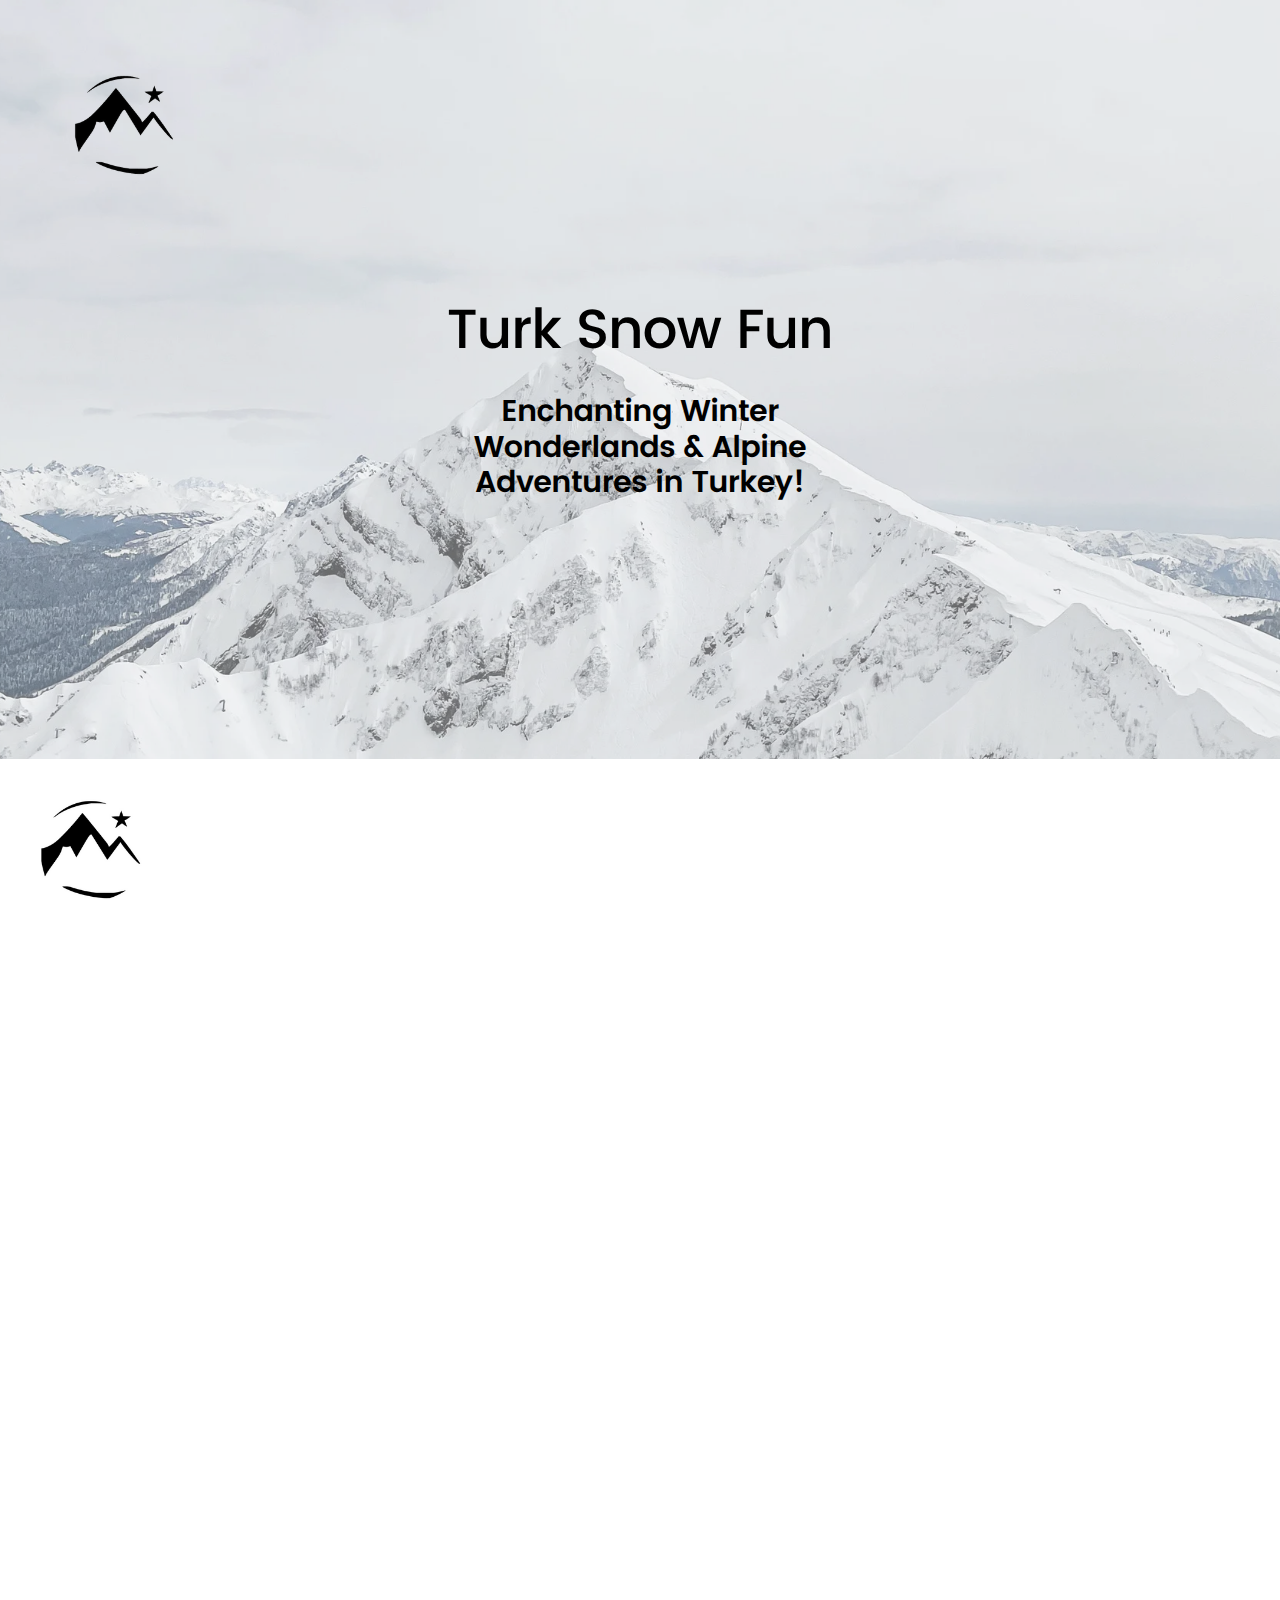
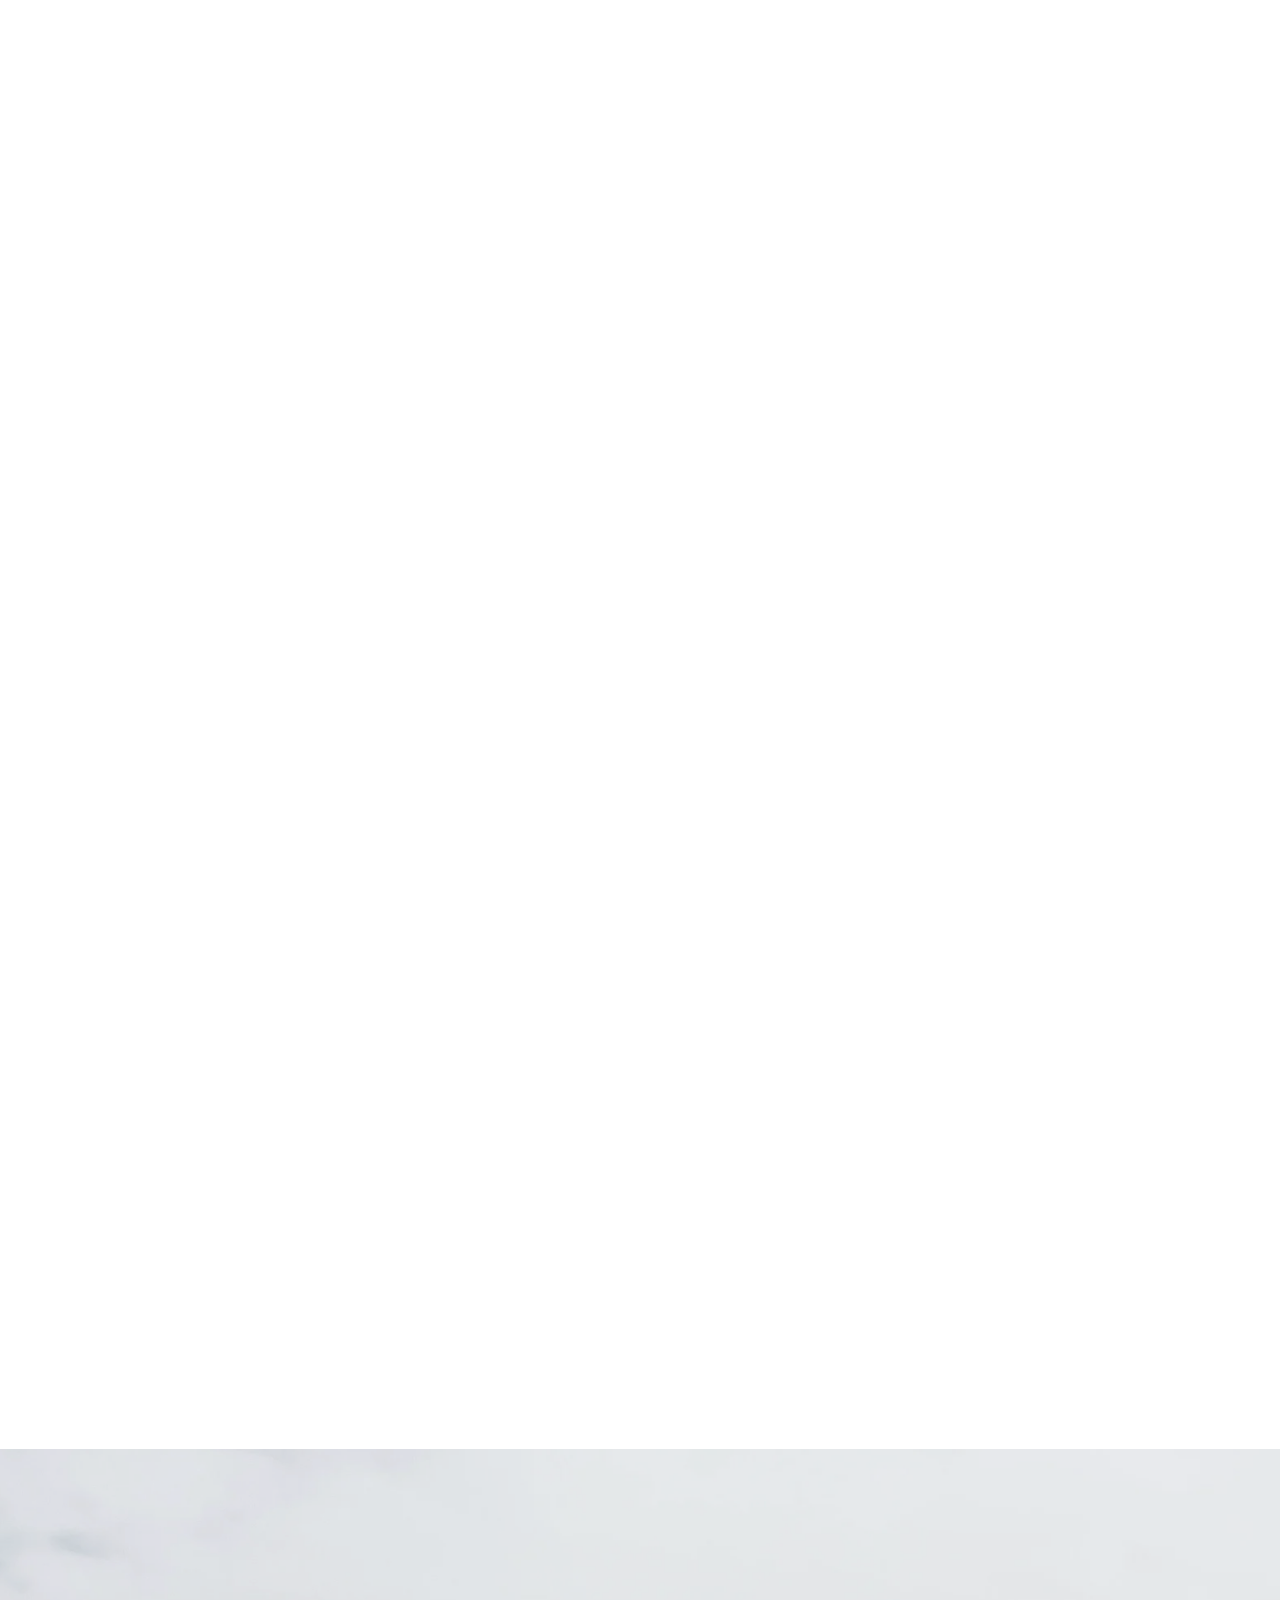
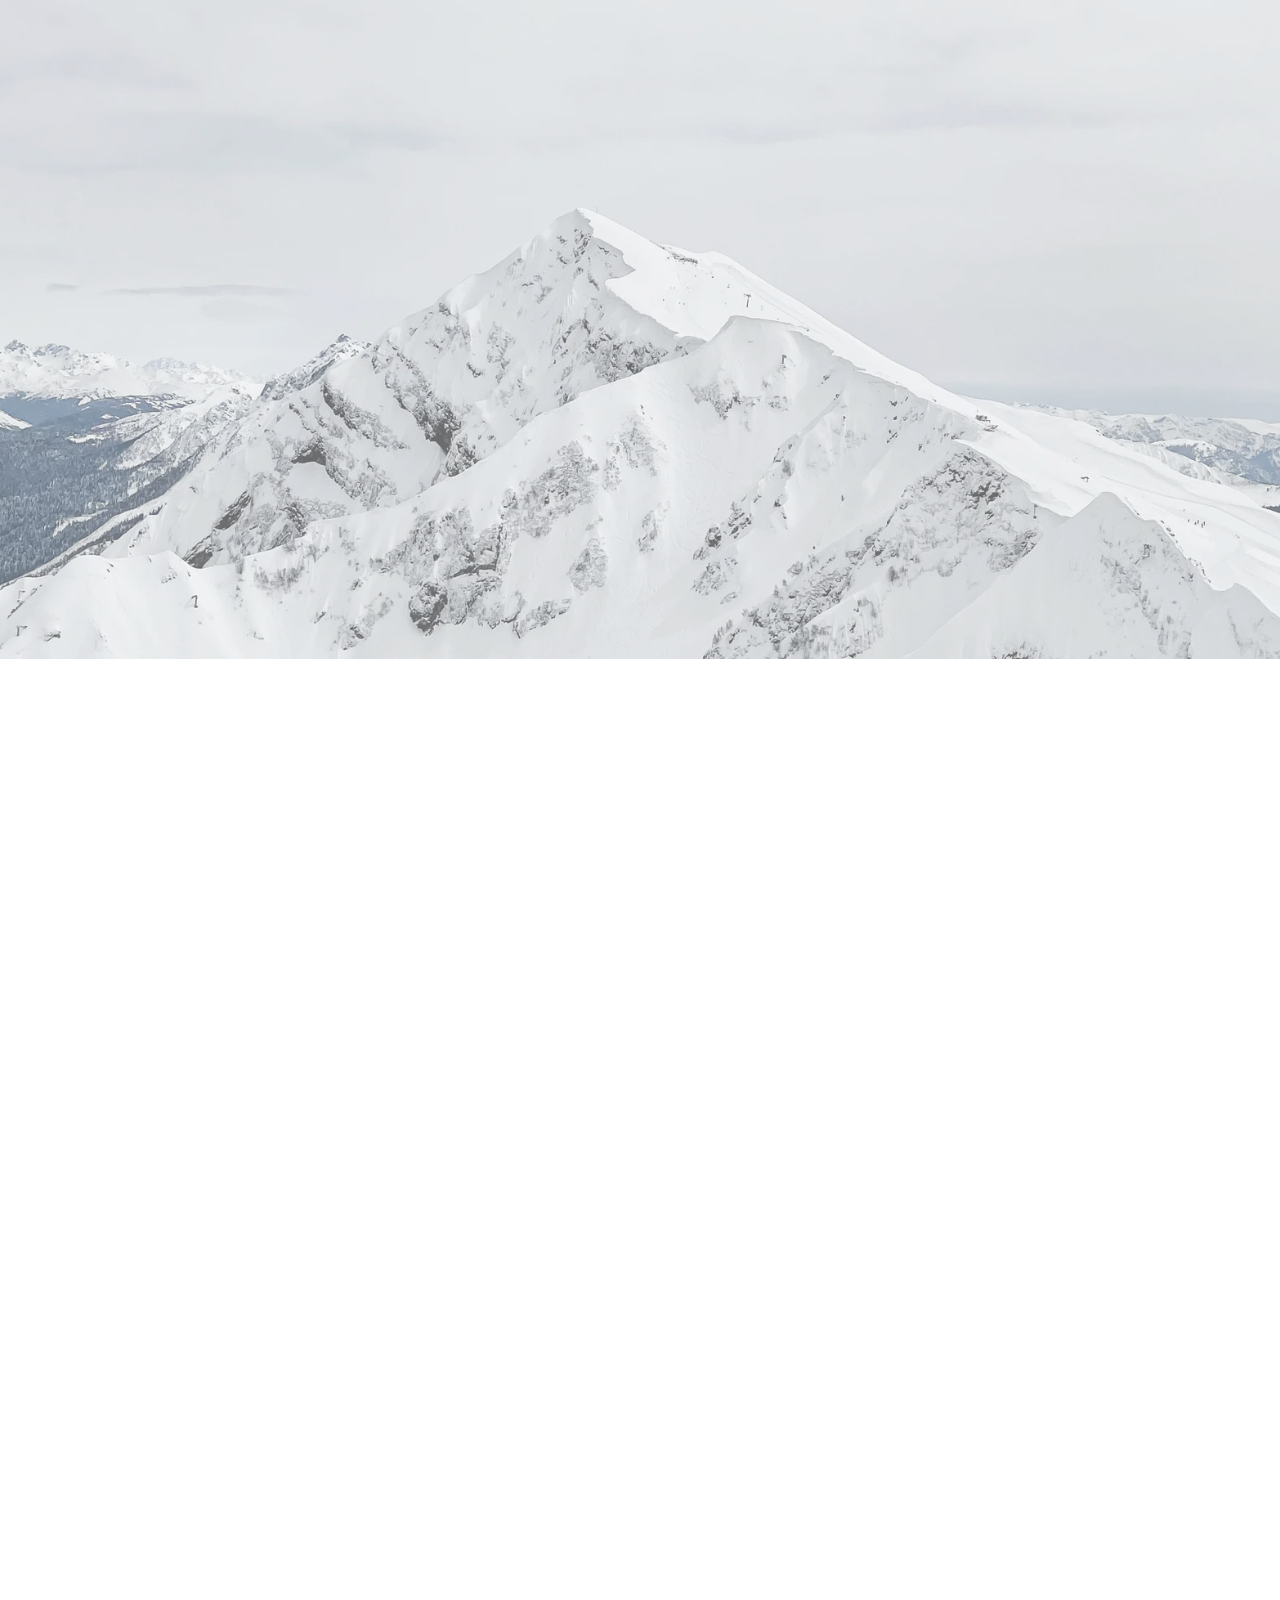
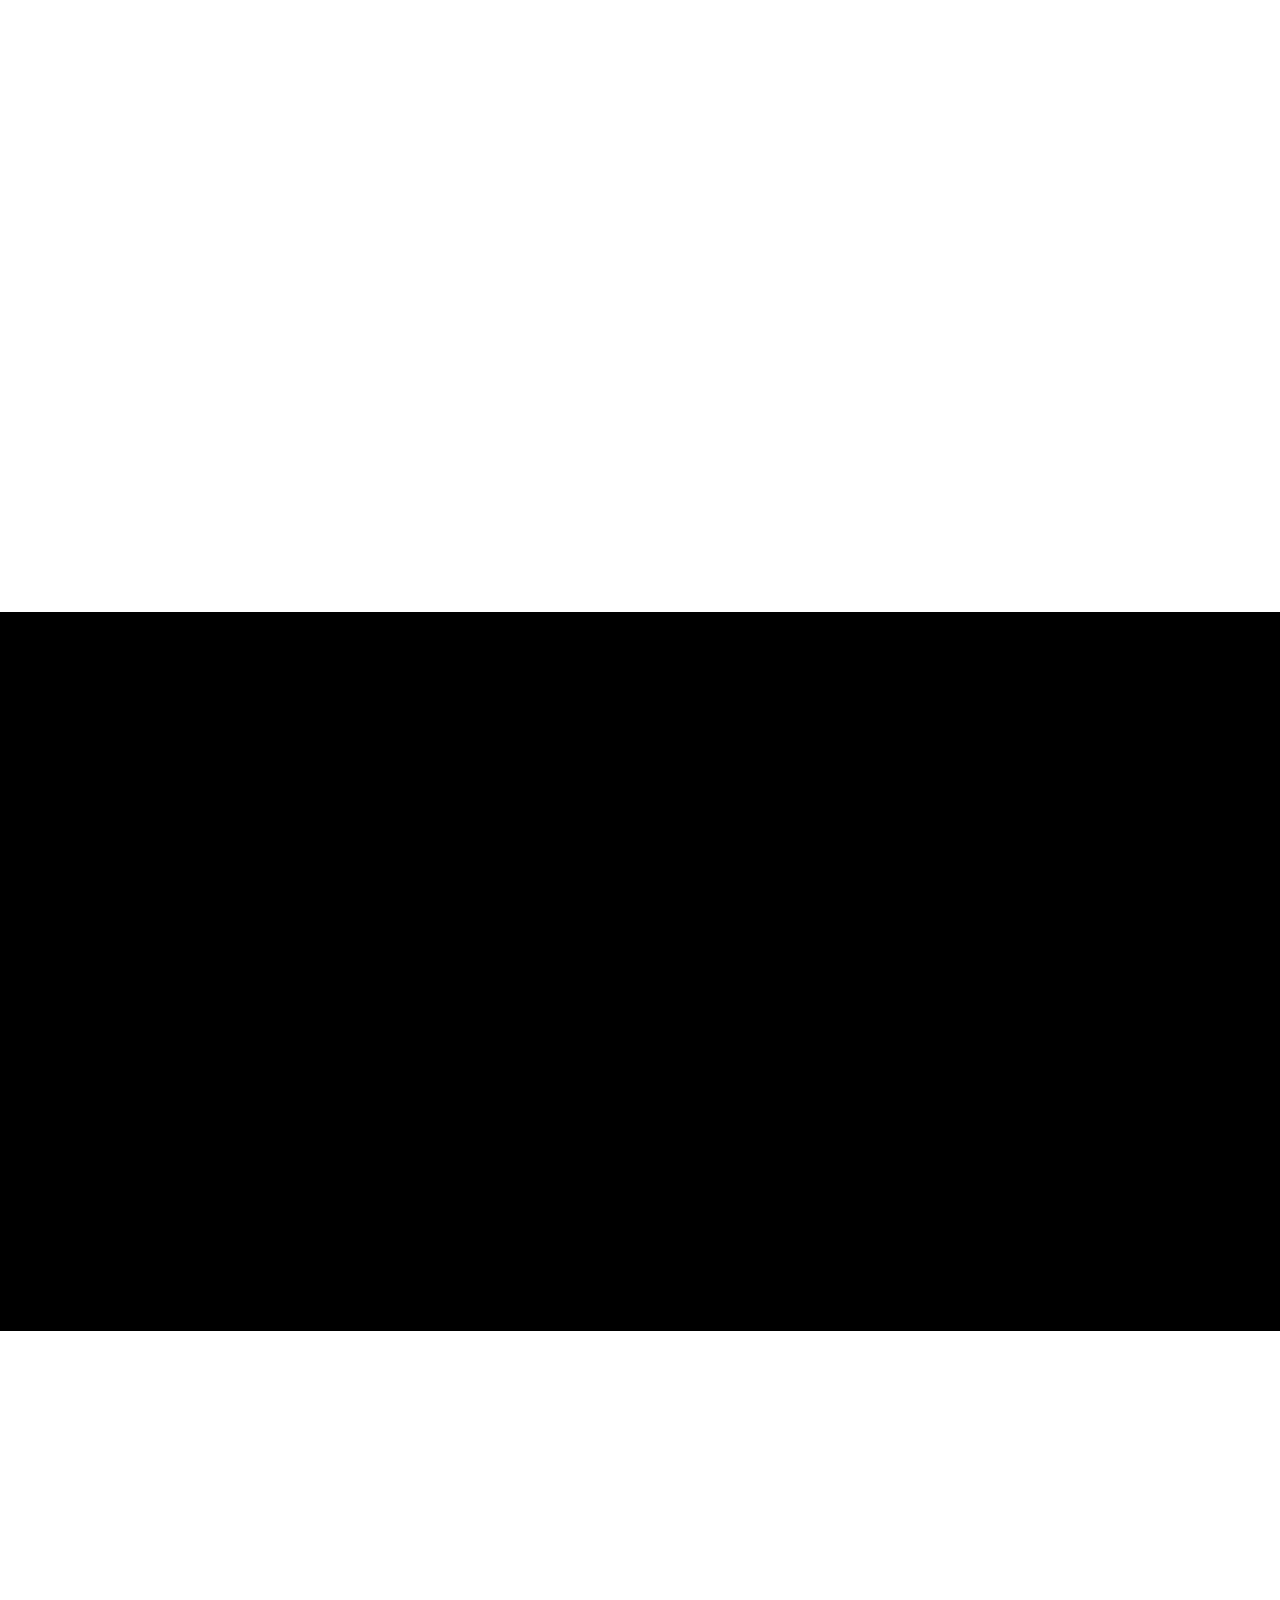
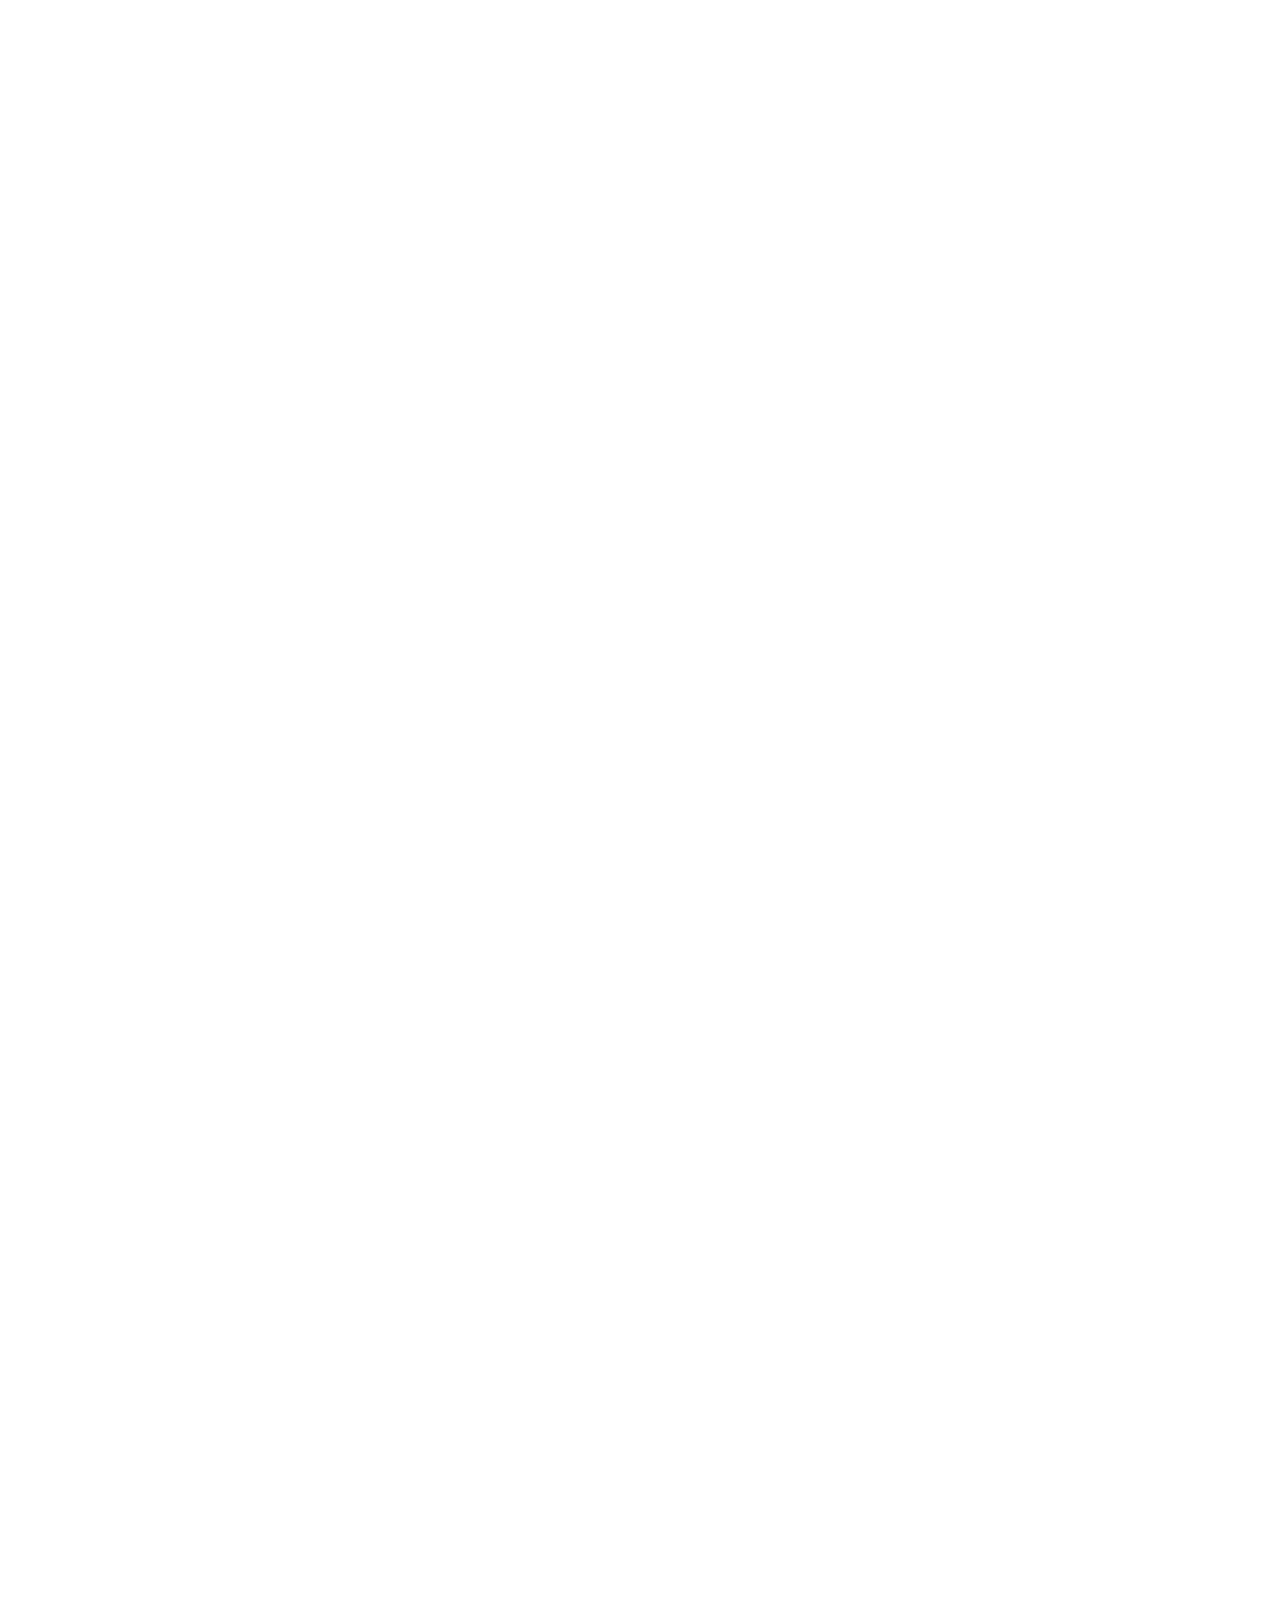
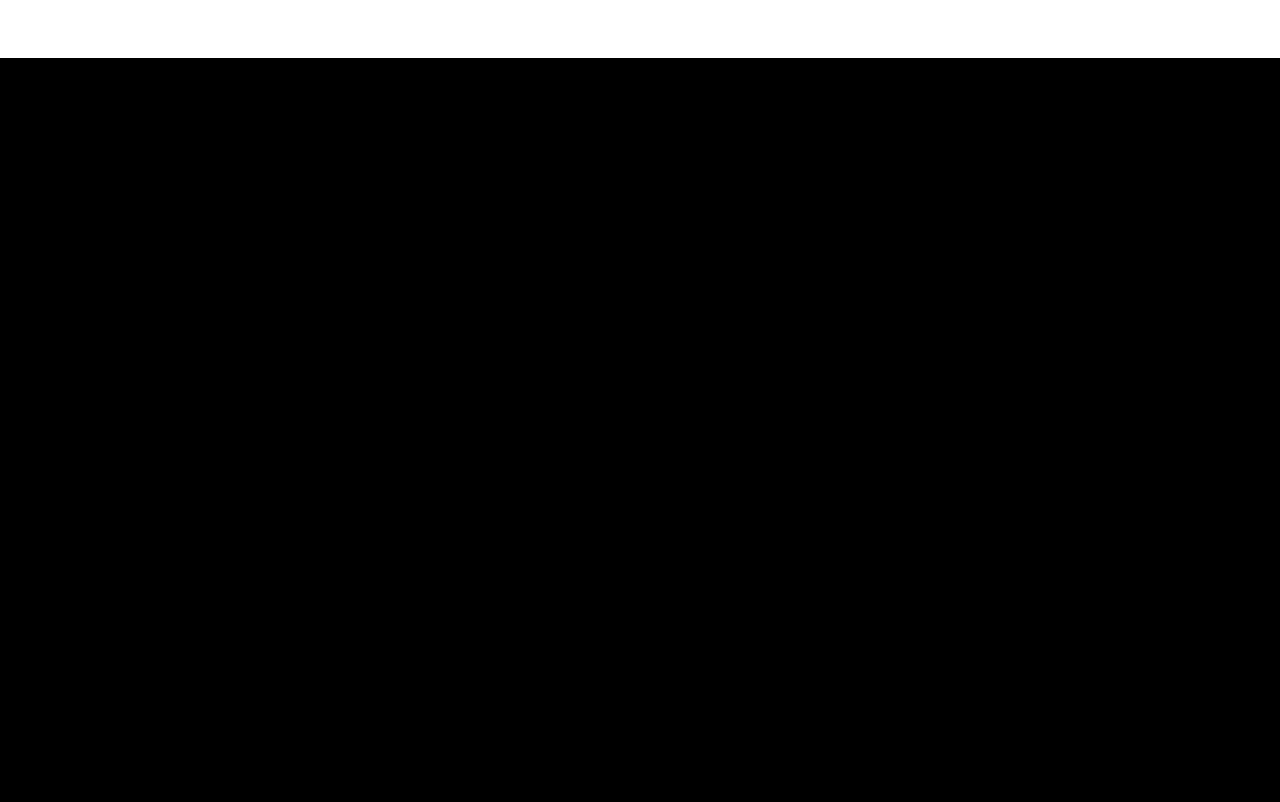
==== commit 82feb86f: "fix contact font size responsive + refactor fonts css" ====
--- a/index.html
+++ b/index.html
@@ -1610,7 +1610,7 @@
     M19.995,21.1H7.448V3.373h12.547V21.1z" />
                   </g>
                 </svg>
-                <span id="I7qdeVB3mhbRx4Zg"
+                <span id="q5oy3Ki5wRZGF87y"
                   style="color:#ffffff;font-family:YAD1aU3sLnI-0;line-height:1.49999732em;">+971583077468</span>
               </a>
               <a href="https://www.facebook.com/turksnowfun" target="_blank">
@@ -1627,7 +1627,7 @@
                     </g>
                   </g>
                 </svg>
-                <span id="I7qdeVB3mhbRx4Zg"
+                <span id="q5oy3Ki5wRZGF87y"
                   style="color:#ffffff;font-family:YAD1aU3sLnI-0;line-height:1.49999732em;">Facebook</span>
               </a>
               <a href="https://www.instagram.com/turksnowfun" target="_blank">
@@ -1661,7 +1661,7 @@
 752 752 399 241 869 350 1332 310z" />
                   </g>
                 </svg>
-                <span id="I7qdeVB3mhbRx4Zg"
+                <span id="q5oy3Ki5wRZGF87y"
                   style="color:#ffffff;font-family:YAD1aU3sLnI-0;line-height:1.49999732em;">Instagram</span>
               </a>
               <a class="mobile-only whatsapp" href="https://wa.me/+971583077468" target="_blank">
@@ -1689,7 +1689,7 @@
 C276.546,215.678,222.799,268.994,156.734,268.994z" />
                   </g>
                 </svg>
-                <span id="I7qdeVB3mhbRx4Zg"
+                <span id="q5oy3Ki5wRZGF87y"
                   style="color:#ffffff;font-family:YAD1aU3sLnI-0;line-height:1.49999732em;">Whatsapp</span>
               </a>
             </div>
--- a/index.css
+++ b/index.css
@@ -1,4 +1,3 @@
-
 .animation {
     opacity: 0;
     transform: translateX(-100px);
@@ -74,266 +73,30 @@
 @font-face {
     font-family: YACkoButpeE-0;
     src: url(fonts/85cae02634f058f57a670eeb6caf84a9.woff2);
-    font-style: normal;
-    font-weight: 400;
+    font-weight: 100 500;
 }
 
 @font-face {
     font-family: YACkoButpeE-0;
     src: url(fonts/3215dd28592b9e3fe76992fe81ad8c32.woff2);
-    font-style: normal;
-    font-weight: 700;
-}
-
-@font-face {
-    font-family: YACkoButpeE-0;
-    src: url(fonts/85cae02634f058f57a670eeb6caf84a9.woff2);
-    font-style: italic;
-    font-weight: 400;
-}
-
-@font-face {
-    font-family: YACkoButpeE-0;
-    src: url(fonts/3215dd28592b9e3fe76992fe81ad8c32.woff2);
-    font-style: italic;
-    font-weight: 700;
-}
-
-@font-face {
-    font-family: YACkoButpeE-0;
-    src: url(fonts/85cae02634f058f57a670eeb6caf84a9.woff2);
-    font-style: normal;
-    font-weight: 100;
-}
-
-@font-face {
-    font-family: YACkoButpeE-0;
-    src: url(fonts/85cae02634f058f57a670eeb6caf84a9.woff2);
-    font-style: italic;
-    font-weight: 100;
-}
-
-@font-face {
-    font-family: YACkoButpeE-0;
-    src: url(fonts/85cae02634f058f57a670eeb6caf84a9.woff2);
-    font-style: normal;
-    font-weight: 200;
-}
-
-@font-face {
-    font-family: YACkoButpeE-0;
-    src: url(fonts/85cae02634f058f57a670eeb6caf84a9.woff2);
-    font-style: italic;
-    font-weight: 200;
-}
-
-@font-face {
-    font-family: YACkoButpeE-0;
-    src: url(fonts/85cae02634f058f57a670eeb6caf84a9.woff2);
-    font-style: normal;
-    font-weight: 300;
-}
-
-@font-face {
-    font-family: YACkoButpeE-0;
-    src: url(fonts/85cae02634f058f57a670eeb6caf84a9.woff2);
-    font-style: italic;
-    font-weight: 300;
-}
-
-@font-face {
-    font-family: YACkoButpeE-0;
-    src: url(fonts/85cae02634f058f57a670eeb6caf84a9.woff2);
-    font-style: normal;
-    font-weight: 500;
-}
-
-@font-face {
-    font-family: YACkoButpeE-0;
-    src: url(fonts/85cae02634f058f57a670eeb6caf84a9.woff2);
-    font-style: italic;
-    font-weight: 500;
-}
-
-@font-face {
-    font-family: YACkoButpeE-0;
-    src: url(fonts/3215dd28592b9e3fe76992fe81ad8c32.woff2);
-    font-style: normal;
-    font-weight: 600;
-}
-
-@font-face {
-    font-family: YACkoButpeE-0;
-    src: url(fonts/3215dd28592b9e3fe76992fe81ad8c32.woff2);
-    font-style: italic;
-    font-weight: 600;
-}
-
-@font-face {
-    font-family: YACkoButpeE-0;
-    src: url(fonts/3215dd28592b9e3fe76992fe81ad8c32.woff2);
-    font-style: normal;
-    font-weight: 800;
-}
-
-@font-face {
-    font-family: YACkoButpeE-0;
-    src: url(fonts/3215dd28592b9e3fe76992fe81ad8c32.woff2);
-    font-style: italic;
-    font-weight: 800;
-}
-
-@font-face {
-    font-family: YACkoButpeE-0;
-    src: url(fonts/3215dd28592b9e3fe76992fe81ad8c32.woff2);
-    font-style: normal;
-    font-weight: 900;
-}
-
-@font-face {
-    font-family: YACkoButpeE-0;
-    src: url(fonts/3215dd28592b9e3fe76992fe81ad8c32.woff2);
-    font-style: italic;
-    font-weight: 900;
+    font-weight: 600 900;
 }
 
 @font-face {
     font-family: YACkoM60Ufo-0;
     src: url(fonts/7c29ebde4a2dbb25c3eb2814b2ae1391.woff2);
-    font-style: normal;
-    font-weight: 400;
-}
-
-@font-face {
-    font-family: YACkoM60Ufo-0;
-    src: url(fonts/7c29ebde4a2dbb25c3eb2814b2ae1391.woff2);
-    font-style: normal;
-    font-weight: 700;
-}
-
-@font-face {
-    font-family: YACkoM60Ufo-0;
-    src: url(fonts/7c29ebde4a2dbb25c3eb2814b2ae1391.woff2);
-    font-style: italic;
-    font-weight: 400;
-}
-
-@font-face {
-    font-family: YACkoM60Ufo-0;
-    src: url(fonts/7c29ebde4a2dbb25c3eb2814b2ae1391.woff2);
-    font-style: italic;
-    font-weight: 700;
-}
-
-@font-face {
-    font-family: YACkoM60Ufo-0;
-    src: url(fonts/7c29ebde4a2dbb25c3eb2814b2ae1391.woff2);
-    font-style: normal;
-    font-weight: 100;
-}
-
-@font-face {
-    font-family: YACkoM60Ufo-0;
-    src: url(fonts/7c29ebde4a2dbb25c3eb2814b2ae1391.woff2);
-    font-style: italic;
-    font-weight: 100;
-}
-
-@font-face {
-    font-family: YACkoM60Ufo-0;
-    src: url(fonts/7c29ebde4a2dbb25c3eb2814b2ae1391.woff2);
-    font-style: normal;
-    font-weight: 200;
-}
-
-@font-face {
-    font-family: YACkoM60Ufo-0;
-    src: url(fonts/7c29ebde4a2dbb25c3eb2814b2ae1391.woff2);
-    font-style: italic;
-    font-weight: 200;
-}
-
-@font-face {
-    font-family: YACkoM60Ufo-0;
-    src: url(fonts/7c29ebde4a2dbb25c3eb2814b2ae1391.woff2);
-    font-style: normal;
-    font-weight: 300;
-}
-
-@font-face {
-    font-family: YACkoM60Ufo-0;
-    src: url(fonts/7c29ebde4a2dbb25c3eb2814b2ae1391.woff2);
-    font-style: italic;
-    font-weight: 300;
-}
-
-@font-face {
-    font-family: YACkoM60Ufo-0;
-    src: url(fonts/7c29ebde4a2dbb25c3eb2814b2ae1391.woff2);
-    font-style: normal;
-    font-weight: 500;
-}
-
-@font-face {
-    font-family: YACkoM60Ufo-0;
-    src: url(fonts/7c29ebde4a2dbb25c3eb2814b2ae1391.woff2);
-    font-style: italic;
-    font-weight: 500;
-}
-
-@font-face {
-    font-family: YACkoM60Ufo-0;
-    src: url(fonts/7c29ebde4a2dbb25c3eb2814b2ae1391.woff2);
-    font-style: normal;
-    font-weight: 600;
-}
-
-@font-face {
-    font-family: YACkoM60Ufo-0;
-    src: url(fonts/7c29ebde4a2dbb25c3eb2814b2ae1391.woff2);
-    font-style: italic;
-    font-weight: 600;
-}
-
-@font-face {
-    font-family: YACkoM60Ufo-0;
-    src: url(fonts/7c29ebde4a2dbb25c3eb2814b2ae1391.woff2);
-    font-style: normal;
-    font-weight: 800;
-}
-
-@font-face {
-    font-family: YACkoM60Ufo-0;
-    src: url(fonts/7c29ebde4a2dbb25c3eb2814b2ae1391.woff2);
-    font-style: italic;
-    font-weight: 800;
-}
-
-@font-face {
-    font-family: YACkoM60Ufo-0;
-    src: url(fonts/7c29ebde4a2dbb25c3eb2814b2ae1391.woff2);
-    font-style: normal;
-    font-weight: 900;
-}
-
-@font-face {
-    font-family: YACkoM60Ufo-0;
-    src: url(fonts/7c29ebde4a2dbb25c3eb2814b2ae1391.woff2);
-    font-style: italic;
-    font-weight: 900;
+    font-weight: 100 600;
 }
 
 @font-face {
     font-family: YAD1aU3sLnI-0;
     src: url(fonts/8f7934b3d45567e9cf1f541e008969a9.woff2);
-    font-style: normal;
-    font-weight: 400;
+    font-weight: 100 500;
 }
 
 @font-face {
     font-family: YAD1aU3sLnI-0;
     src: url(fonts/9340013c7d177c83df1edab0cf96ac10.woff2);
-    font-style: normal;
     font-weight: 700;
 }
 
@@ -341,7 +104,7 @@
     font-family: YAD1aU3sLnI-0;
     src: url(fonts/e005df7c7c34fefde116ba9b5a0e51e1.woff2);
     font-style: italic;
-    font-weight: 400;
+    font-weight: 100 300;
 }
 
 @font-face {
@@ -351,230 +114,6 @@
     font-weight: 700;
 }
 
-@font-face {
-    font-family: YAD1aU3sLnI-0;
-    src: url(fonts/8f7934b3d45567e9cf1f541e008969a9.woff2);
-    font-style: normal;
-    font-weight: 100;
-}
-
-@font-face {
-    font-family: YAD1aU3sLnI-0;
-    src: url(fonts/e005df7c7c34fefde116ba9b5a0e51e1.woff2);
-    font-style: italic;
-    font-weight: 100;
-}
-
-@font-face {
-    font-family: YAD1aU3sLnI-0;
-    src: url(fonts/8f7934b3d45567e9cf1f541e008969a9.woff2);
-    font-style: normal;
-    font-weight: 200;
-}
-
-@font-face {
-    font-family: YAD1aU3sLnI-0;
-    src: url(fonts/e005df7c7c34fefde116ba9b5a0e51e1.woff2);
-    font-style: italic;
-    font-weight: 200;
-}
-
-@font-face {
-    font-family: YAD1aU3sLnI-0;
-    src: url(fonts/8f7934b3d45567e9cf1f541e008969a9.woff2);
-    font-style: normal;
-    font-weight: 300;
-}
-
-@font-face {
-    font-family: YAD1aU3sLnI-0;
-    src: url(fonts/e005df7c7c34fefde116ba9b5a0e51e1.woff2);
-    font-style: italic;
-    font-weight: 300;
-}
-
-@font-face {
-    font-family: YAD1aU3sLnI-0;
-    src: url(fonts/8f7934b3d45567e9cf1f541e008969a9.woff2);
-    font-style: normal;
-    font-weight: 500;
-}
-
-@font-face {
-    font-family: YAD1aU3sLnI-0;
-    src: url(fonts/e005df7c7c34fefde116ba9b5a0e51e1.woff2);
-    font-style: italic;
-    font-weight: 500;
-}
-
-@font-face {
-    font-family: YAD1aU3sLnI-0;
-    src: url(fonts/9340013c7d177c83df1edab0cf96ac10.woff2);
-    font-style: normal;
-    font-weight: 600;
-}
-
-@font-face {
-    font-family: YAD1aU3sLnI-0;
-    src: url(fonts/83b37f2dcbb18c810da7cfa915708210.woff2);
-    font-style: italic;
-    font-weight: 600;
-}
-
-@font-face {
-    font-family: YAD1aU3sLnI-0;
-    src: url(fonts/9340013c7d177c83df1edab0cf96ac10.woff2);
-    font-style: normal;
-    font-weight: 800;
-}
-
-@font-face {
-    font-family: YAD1aU3sLnI-0;
-    src: url(fonts/83b37f2dcbb18c810da7cfa915708210.woff2);
-    font-style: italic;
-    font-weight: 800;
-}
-
-@font-face {
-    font-family: YAD1aU3sLnI-0;
-    src: url(fonts/9340013c7d177c83df1edab0cf96ac10.woff2);
-    font-style: normal;
-    font-weight: 900;
-}
-
-@font-face {
-    font-family: YAD1aU3sLnI-0;
-    src: url(fonts/83b37f2dcbb18c810da7cfa915708210.woff2);
-    font-style: italic;
-    font-weight: 900;
-}
-
-@font-face {
-    font-family: YACgEZ1cb1Q-0;
-    src: url(fonts/f8f199f09526f79e87644ed227e0f651.woff2);
-    font-style: normal;
-    font-weight: 400;
-}
-
-@font-face {
-    font-family: YACgEZ1cb1Q-0;
-    src: url(fonts/98c4d2c0223fc8474641c77f923528e9.woff2);
-    font-style: normal;
-    font-weight: 700;
-}
-
-@font-face {
-    font-family: YACgEZ1cb1Q-0;
-    src: url(fonts/d257a7100844bc3f98c9021168b6249e.woff2);
-    font-style: italic;
-    font-weight: 400;
-}
-
-@font-face {
-    font-family: YACgEZ1cb1Q-0;
-    src: url(fonts/1060345c54d396e76d73f1da7ee200bd.woff2);
-    font-style: italic;
-    font-weight: 700;
-}
-
-@font-face {
-    font-family: YACgEZ1cb1Q-0;
-    src: url(fonts/f8f199f09526f79e87644ed227e0f651.woff2);
-    font-style: normal;
-    font-weight: 100;
-}
-
-@font-face {
-    font-family: YACgEZ1cb1Q-0;
-    src: url(fonts/d257a7100844bc3f98c9021168b6249e.woff2);
-    font-style: italic;
-    font-weight: 100;
-}
-
-@font-face {
-    font-family: YACgEZ1cb1Q-0;
-    src: url(fonts/f8f199f09526f79e87644ed227e0f651.woff2);
-    font-style: normal;
-    font-weight: 200;
-}
-
-@font-face {
-    font-family: YACgEZ1cb1Q-0;
-    src: url(fonts/d257a7100844bc3f98c9021168b6249e.woff2);
-    font-style: italic;
-    font-weight: 200;
-}
-
-@font-face {
-    font-family: YACgEZ1cb1Q-0;
-    src: url(fonts/f8f199f09526f79e87644ed227e0f651.woff2);
-    font-style: normal;
-    font-weight: 300;
-}
-
-@font-face {
-    font-family: YACgEZ1cb1Q-0;
-    src: url(fonts/d257a7100844bc3f98c9021168b6249e.woff2);
-    font-style: italic;
-    font-weight: 300;
-}
-
-@font-face {
-    font-family: YACgEZ1cb1Q-0;
-    src: url(fonts/f8f199f09526f79e87644ed227e0f651.woff2);
-    font-style: normal;
-    font-weight: 500;
-}
-
-@font-face {
-    font-family: YACgEZ1cb1Q-0;
-    src: url(fonts/d257a7100844bc3f98c9021168b6249e.woff2);
-    font-style: italic;
-    font-weight: 500;
-}
-
-@font-face {
-    font-family: YACgEZ1cb1Q-0;
-    src: url(fonts/98c4d2c0223fc8474641c77f923528e9.woff2);
-    font-style: normal;
-    font-weight: 600;
-}
-
-@font-face {
-    font-family: YACgEZ1cb1Q-0;
-    src: url(fonts/1060345c54d396e76d73f1da7ee200bd.woff2);
-    font-style: italic;
-    font-weight: 600;
-}
-
-@font-face {
-    font-family: YACgEZ1cb1Q-0;
-    src: url(fonts/98c4d2c0223fc8474641c77f923528e9.woff2);
-    font-style: normal;
-    font-weight: 800;
-}
-
-@font-face {
-    font-family: YACgEZ1cb1Q-0;
-    src: url(fonts/1060345c54d396e76d73f1da7ee200bd.woff2);
-    font-style: italic;
-    font-weight: 800;
-}
-
-@font-face {
-    font-family: YACgEZ1cb1Q-0;
-    src: url(fonts/98c4d2c0223fc8474641c77f923528e9.woff2);
-    font-style: normal;
-    font-weight: 900;
-}
-
-@font-face {
-    font-family: YACgEZ1cb1Q-0;
-    src: url(fonts/1060345c54d396e76d73f1da7ee200bd.woff2);
-    font-style: italic;
-    font-weight: 900;
-}
-
 @media (max-width: 375px) {
     #OktPbO8msmVkA1Dd {
         grid-area: 2 / 2 / 3 / 3;
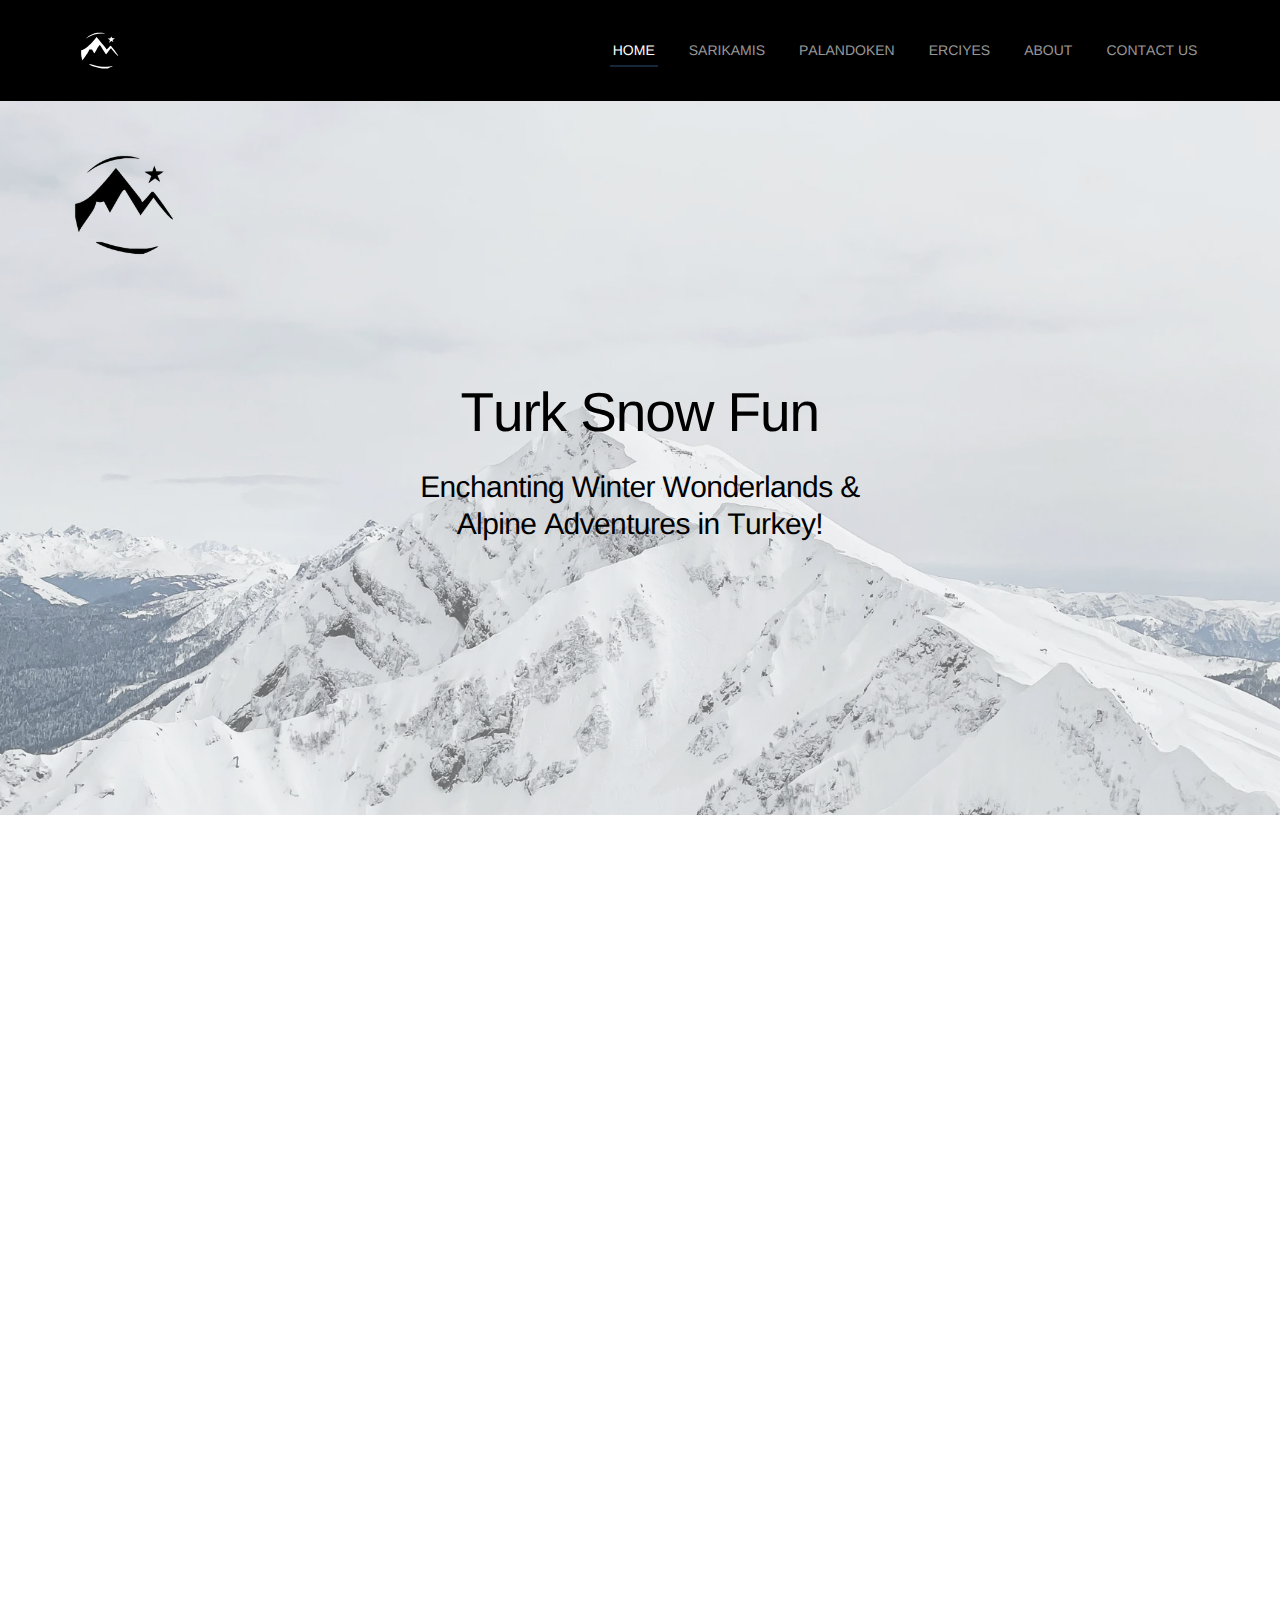
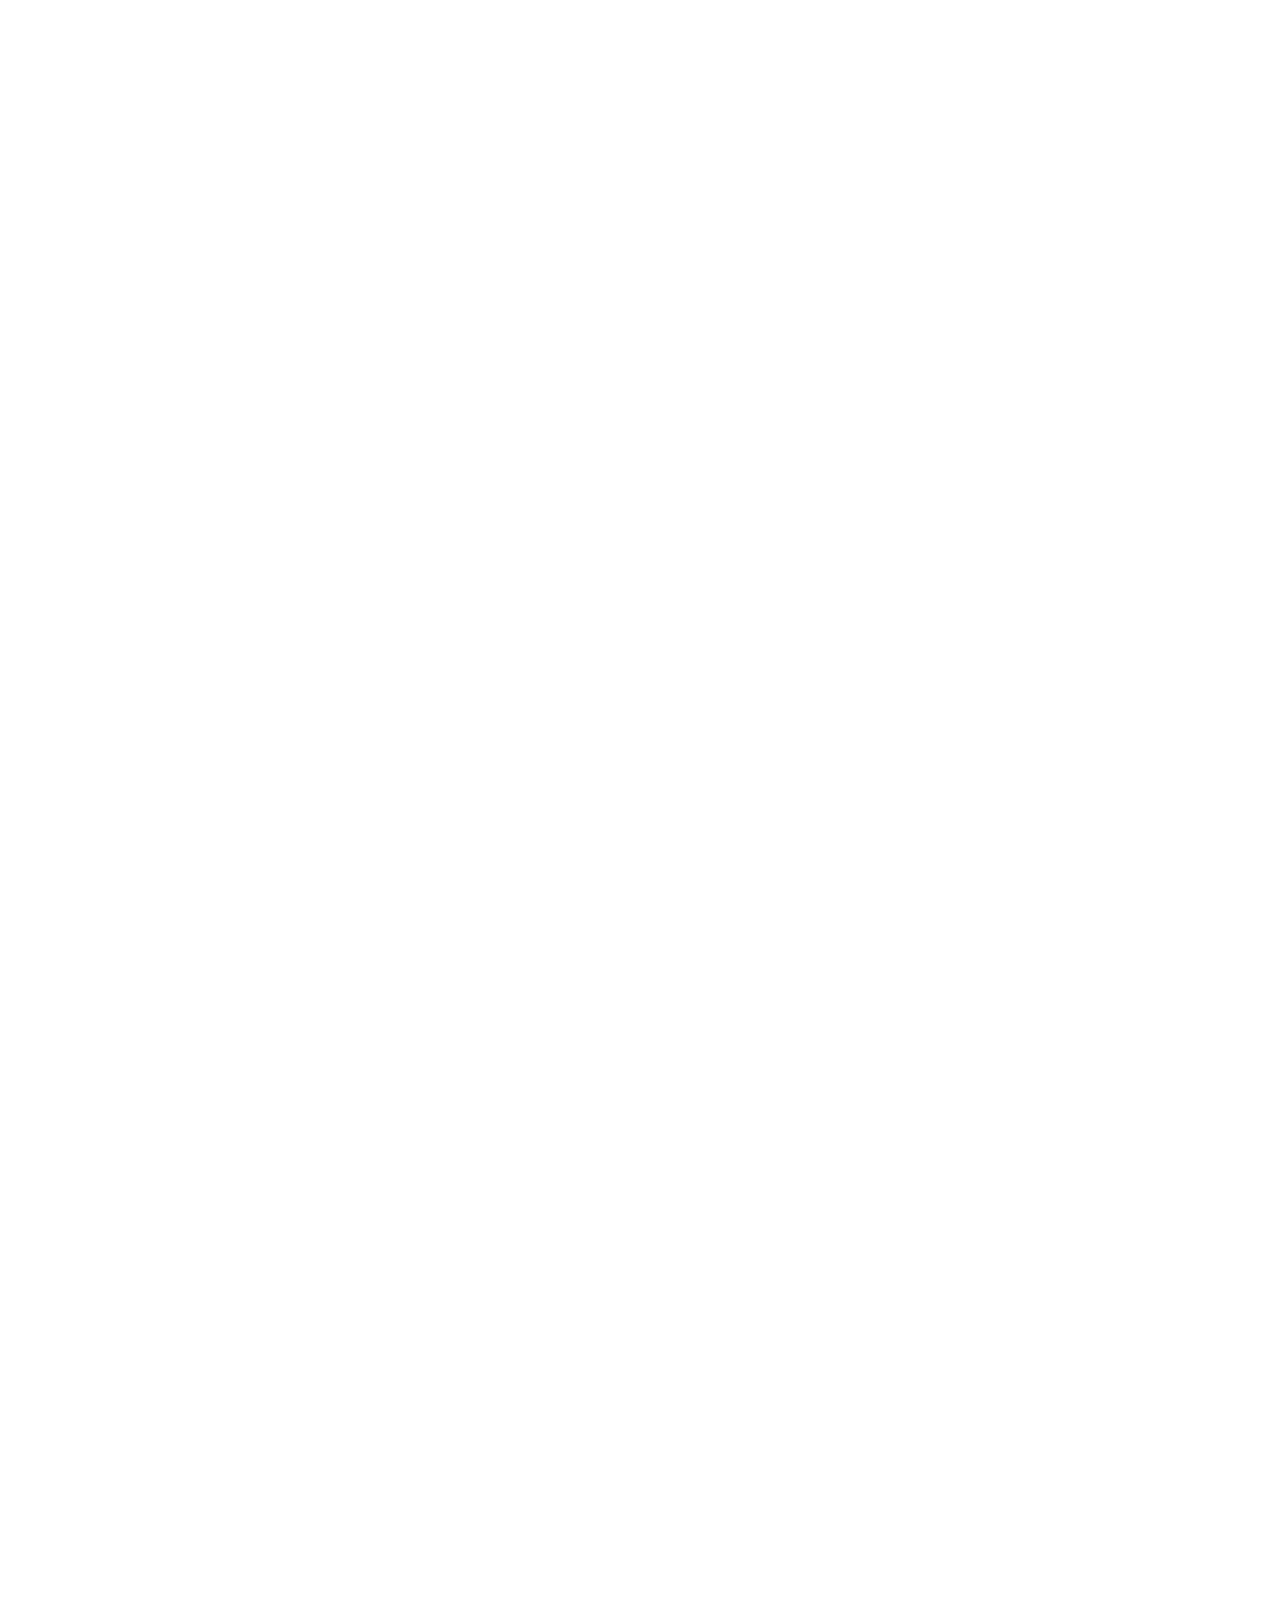
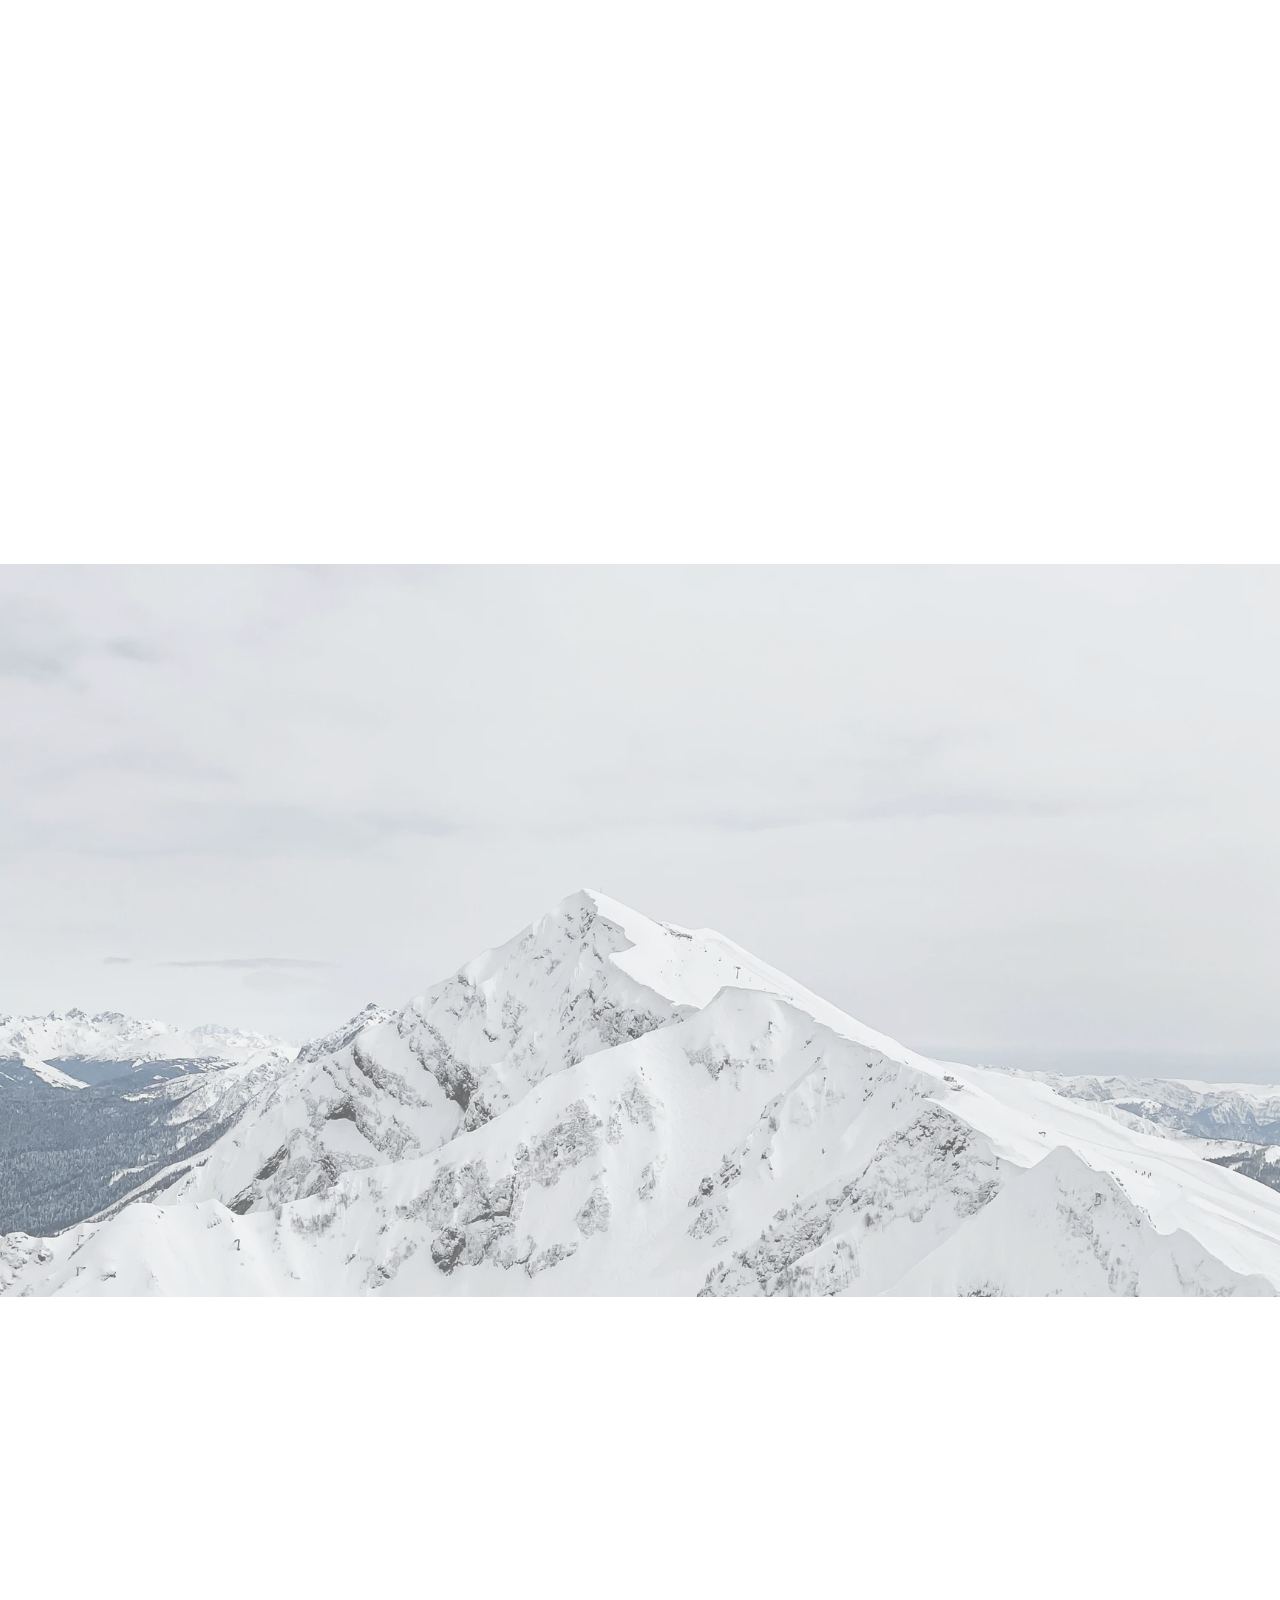
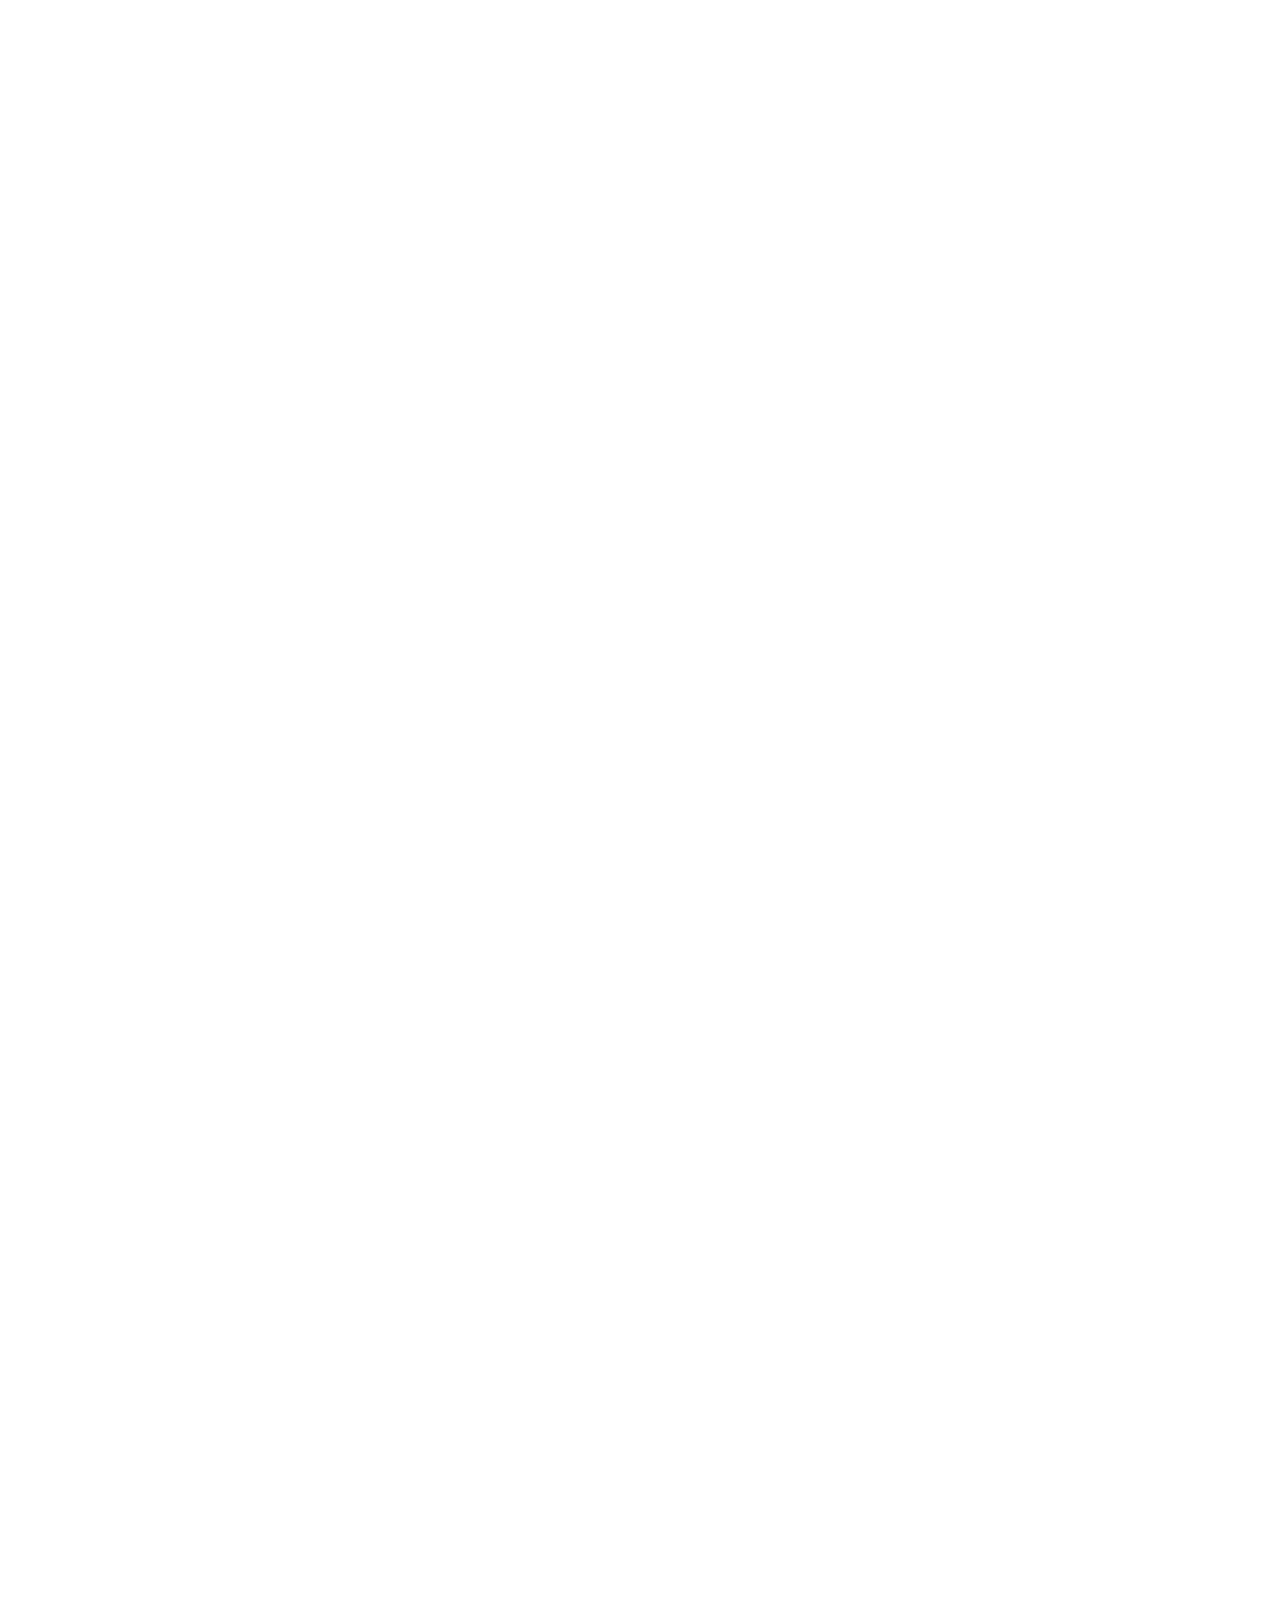
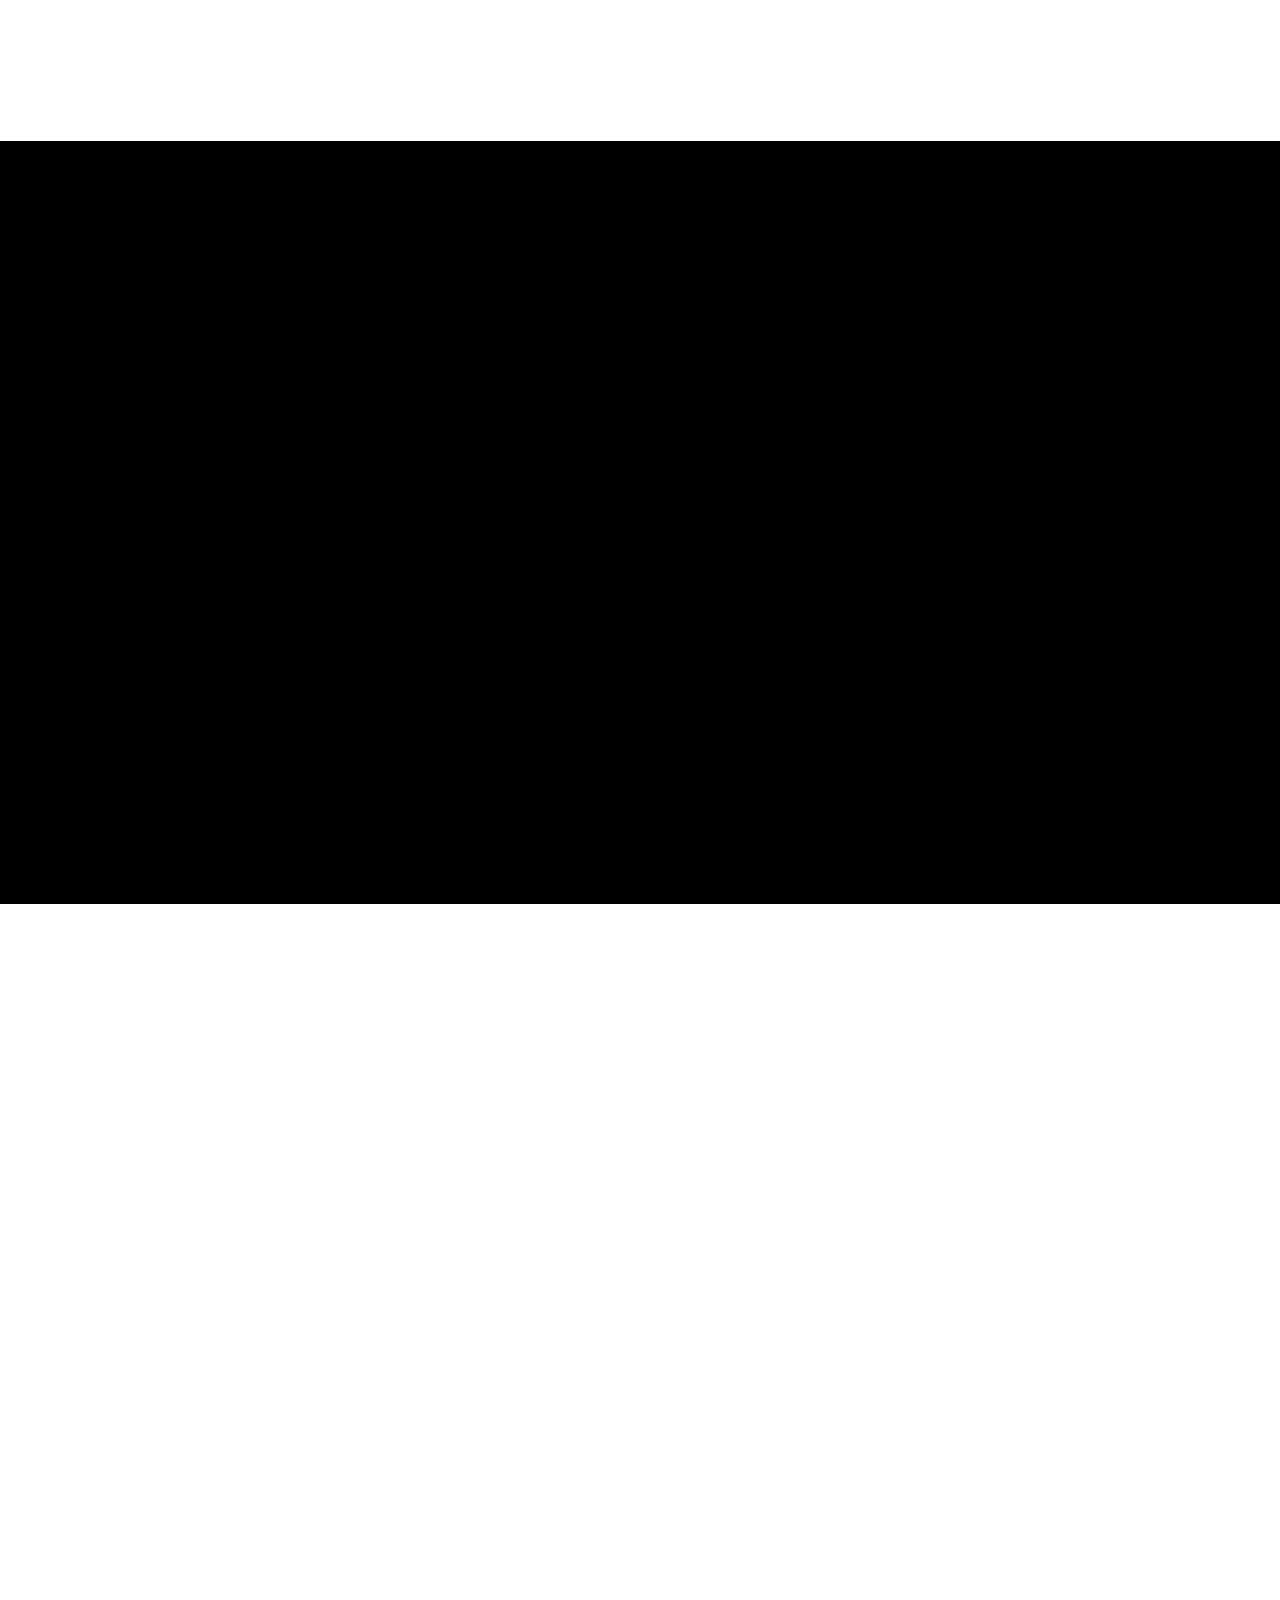
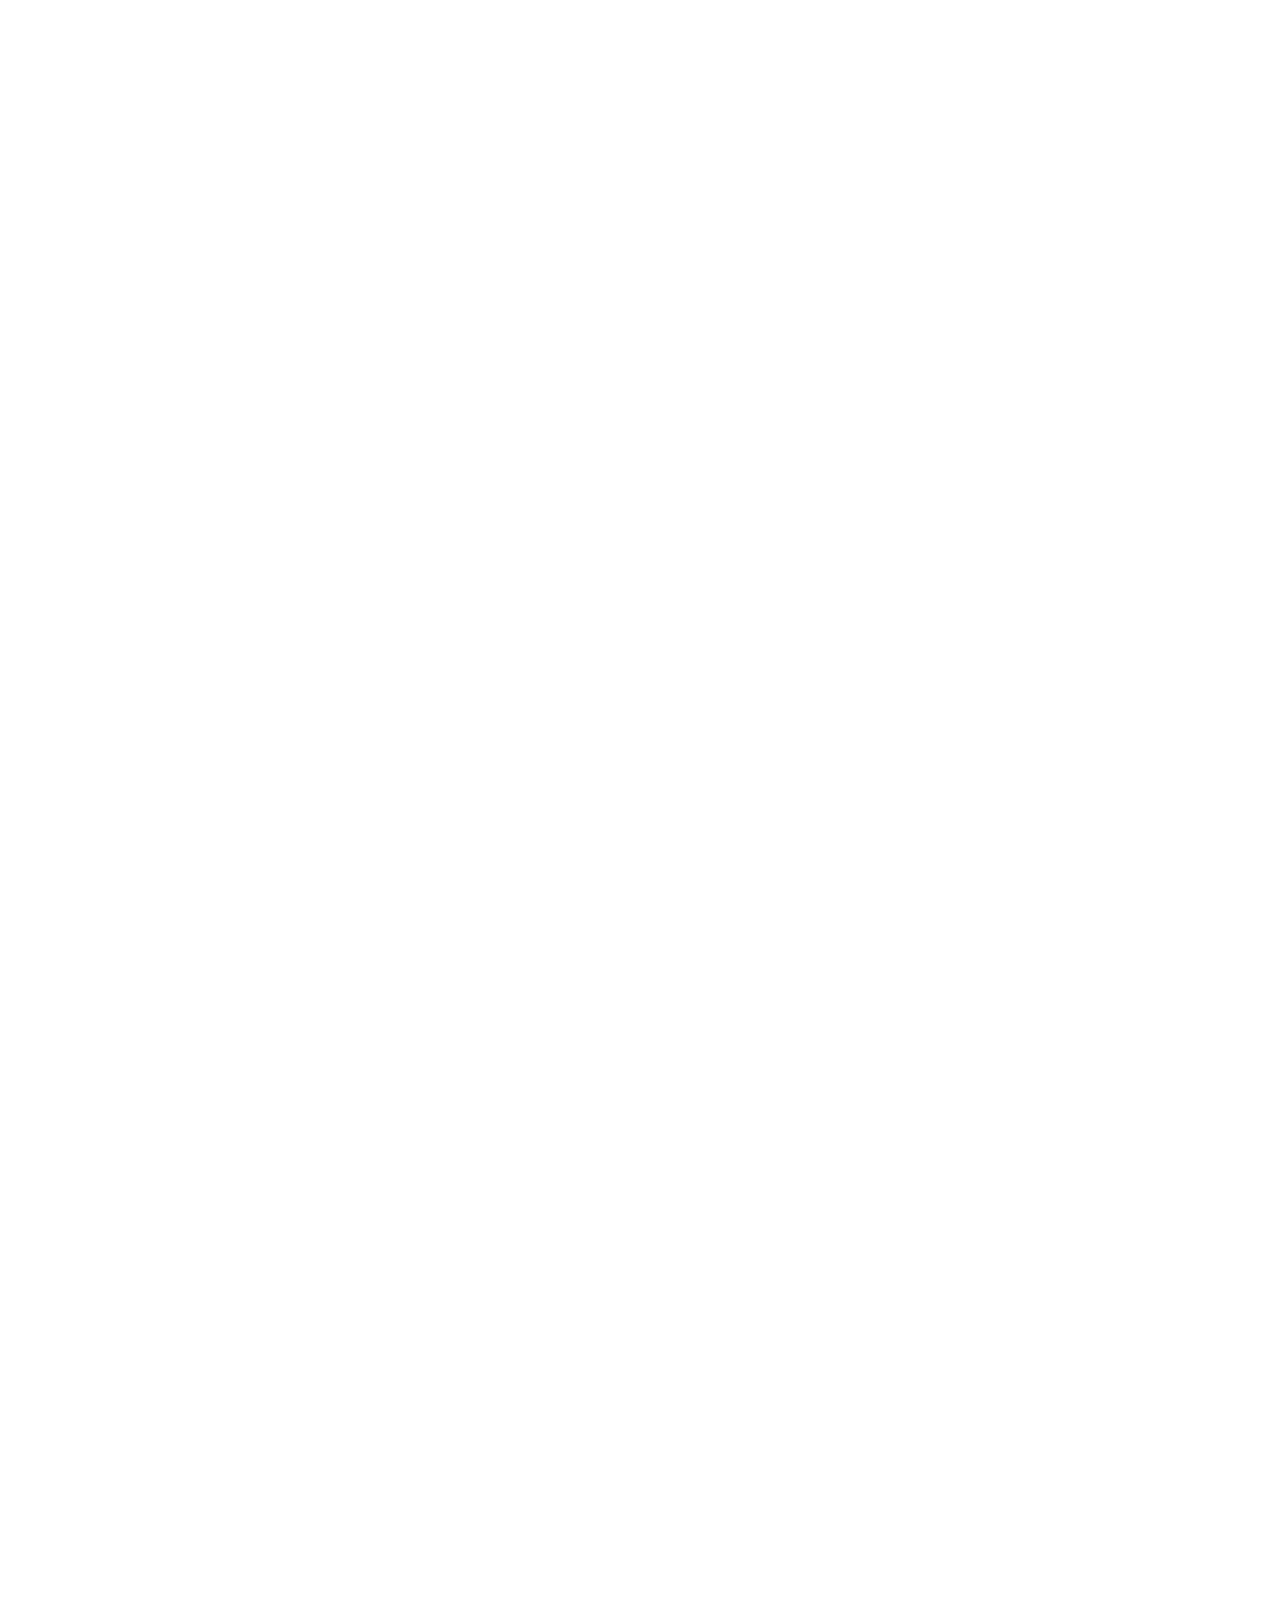
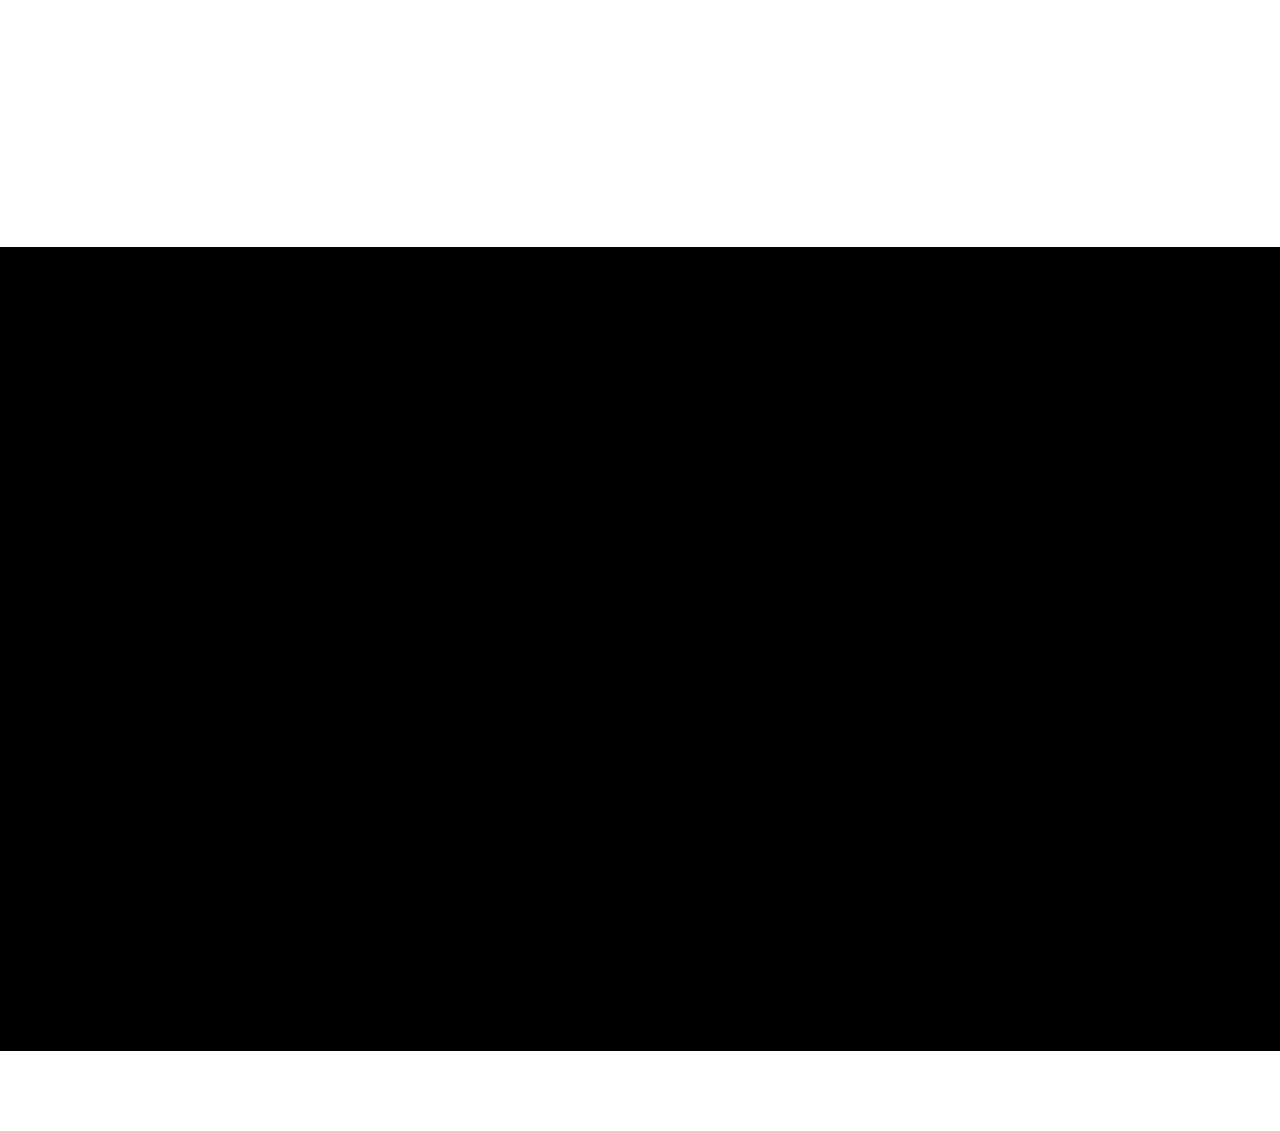
==== commit d9b6b939: "NEW UPDATES" ====
--- a/index.html
+++ b/index.html
@@ -30,6 +30,19 @@
 
   <link rel="stylesheet" href="index.css">
 
+  <!-- Custom CSS -->
+    <!-- Vendor CSS Files -->
+    <link href="assets/vendor/bootstrap/css/bootstrap.min.css" rel="stylesheet">
+    <link href="assets/vendor/bootstrap-icons/bootstrap-icons.css" rel="stylesheet">
+    <link href="assets/vendor/fontawesome-free/css/all.min.css" rel="stylesheet">
+    <link href="assets/vendor/aos/aos.css" rel="stylesheet">
+    <link href="assets/vendor/glightbox/css/glightbox.min.css" rel="stylesheet">
+    <link href="assets/vendor/swiper/swiper-bundle.min.css" rel="stylesheet">
+    <link href="assets/css/main.css" rel="stylesheet">
+    <link href="assets/css/datecss.css" rel="stylesheet">
+
+    
+
   <noscript>
     <style>
       @keyframes pulse {}
@@ -63,6 +76,31 @@
 </script>
 
 <body>
+
+  <header id="header" class="header d-flex align-items-center" style="background-color: black;">
+    <div class="container-fluid container-xl d-flex align-items-center justify-content-between">
+        <a href="index.html" class="logo d-flex align-items-center">
+            <!-- Uncomment the line below if you also wish to use an image logo -->
+            <!-- <img src="assets/img/logo.png" alt=""> -->
+            <img src="assets/img/logo_white.svg">
+        </a>
+
+        <i class="mobile-nav-toggle mobile-nav-show bi bi-list"></i>
+        <i class="mobile-nav-toggle mobile-nav-hide d-none bi bi-x"></i>
+        <nav id="navbar" class="navbar">
+            <ul>
+                <li><a href="index.html" class="active">Home</a></li>
+                <li><a href="Sarikamis.html">Sarikamis</a></li>
+                <li><a href="Palandoken.html">Palandoken</a></li>
+                <li><a href="Erciyes.html">Erciyes</a></li>
+                <li><a href="blog.html">About</a></li>
+                <li><a href="contact.html">Contact Us</a></li>
+            </ul>
+        </nav><!-- .navbar -->
+    </div>
+</header><!-- End Header -->
+
+
   <div id="root">
     <section id="page-1"
       style="position:relative;overflow:hidden;display:grid;align-items:center;grid-template-columns:auto 100rem auto;z-index:0;">
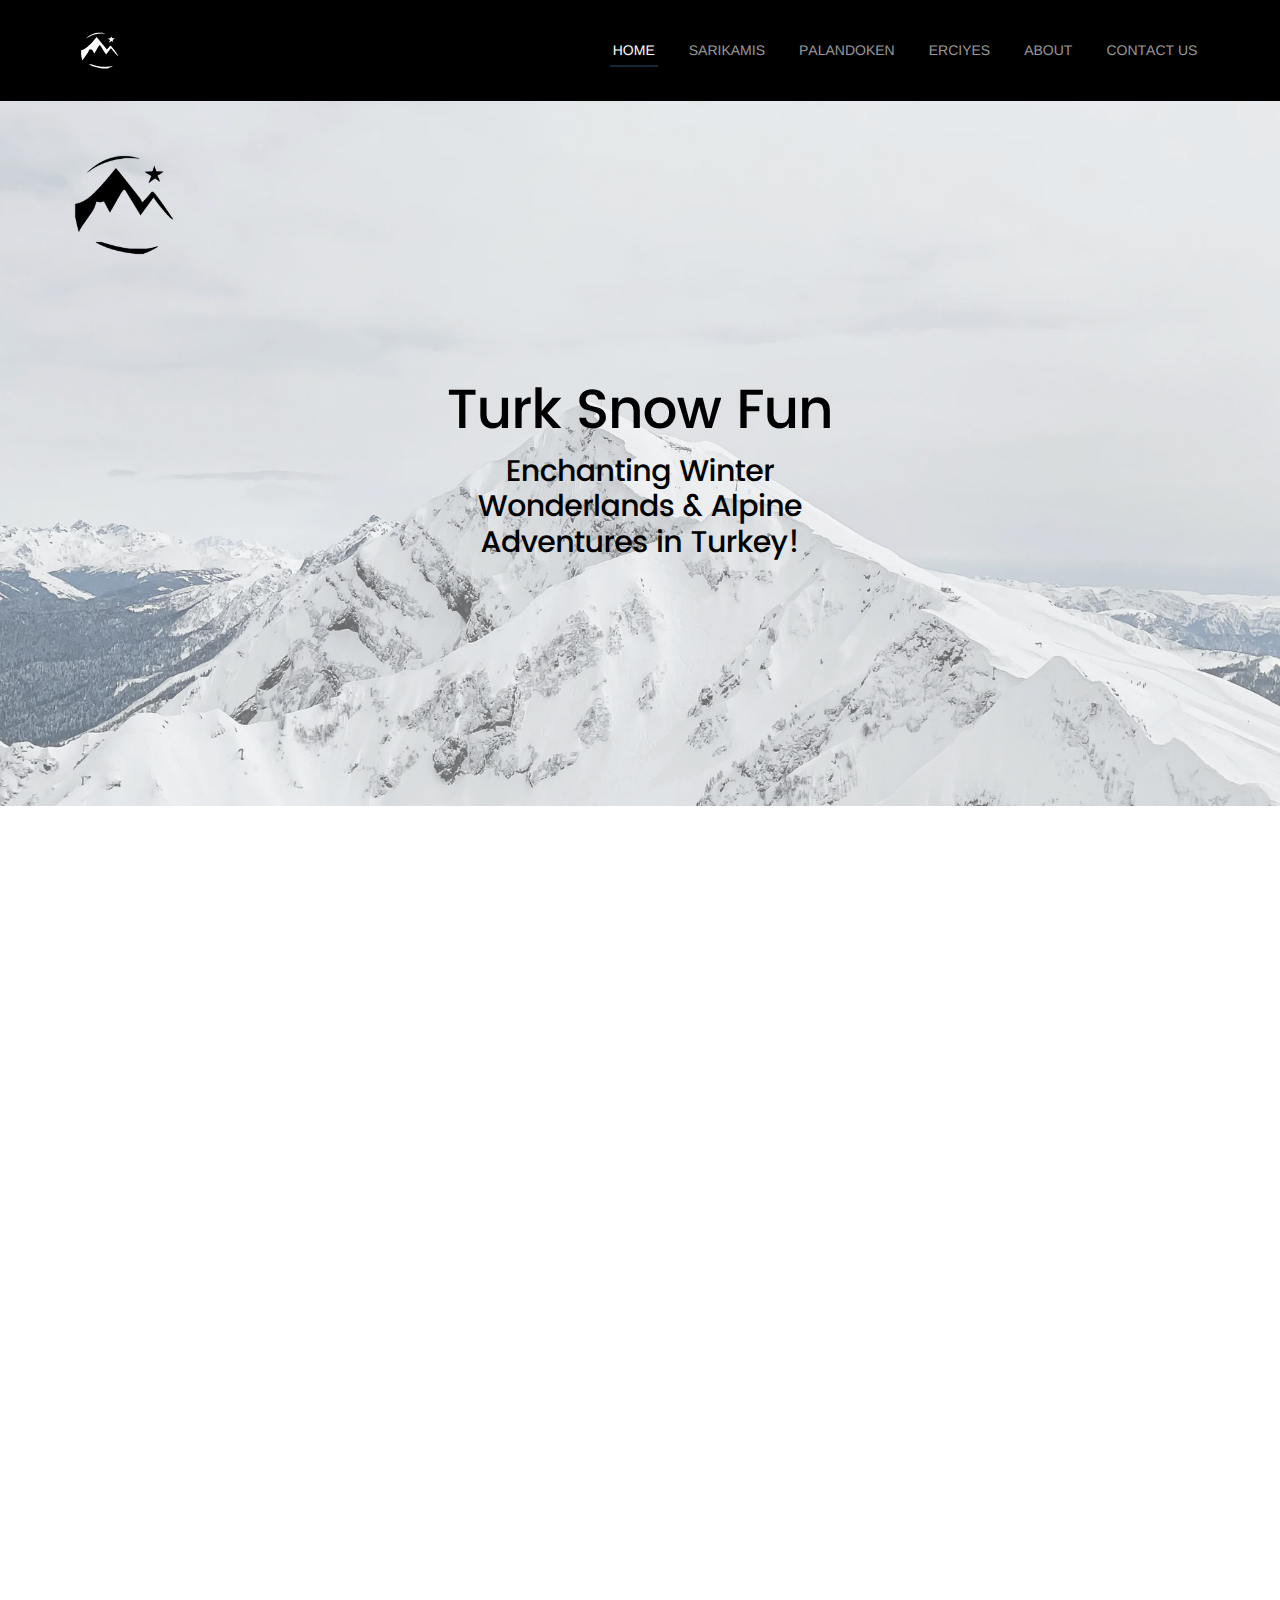
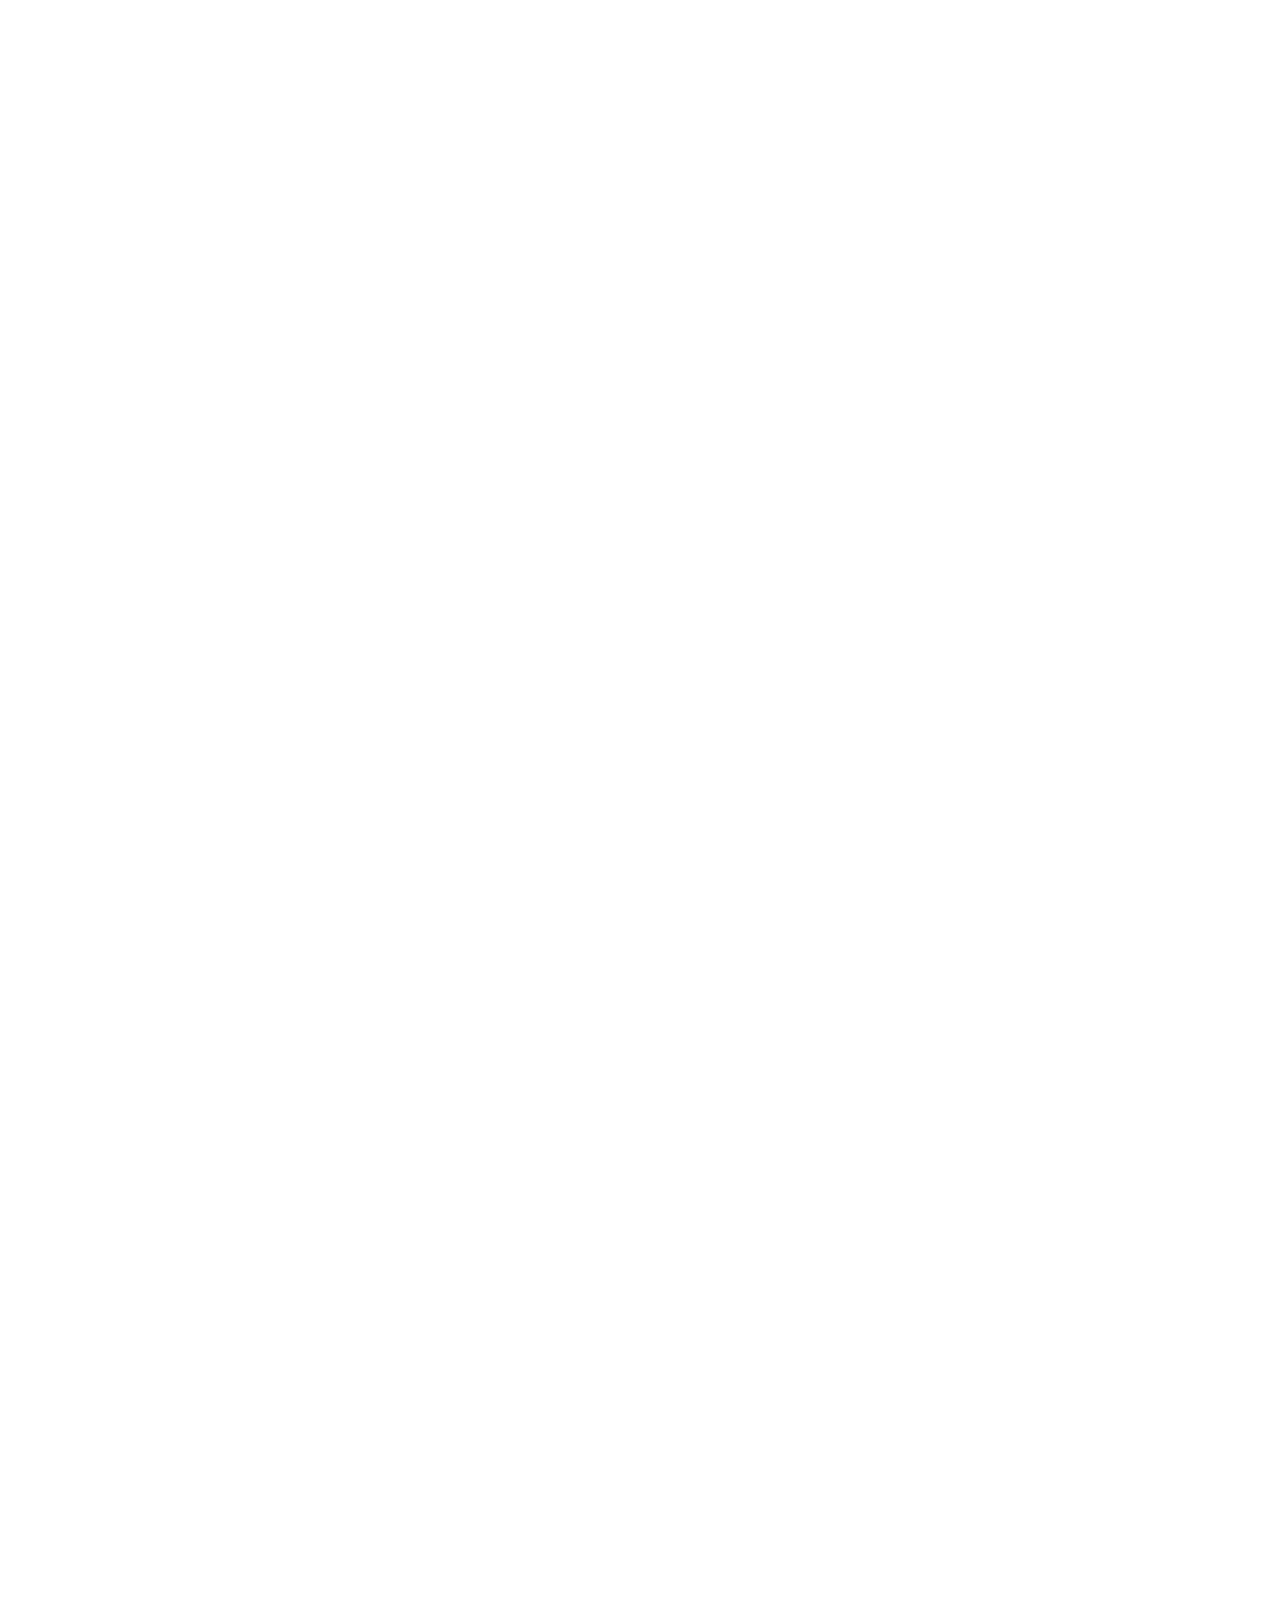
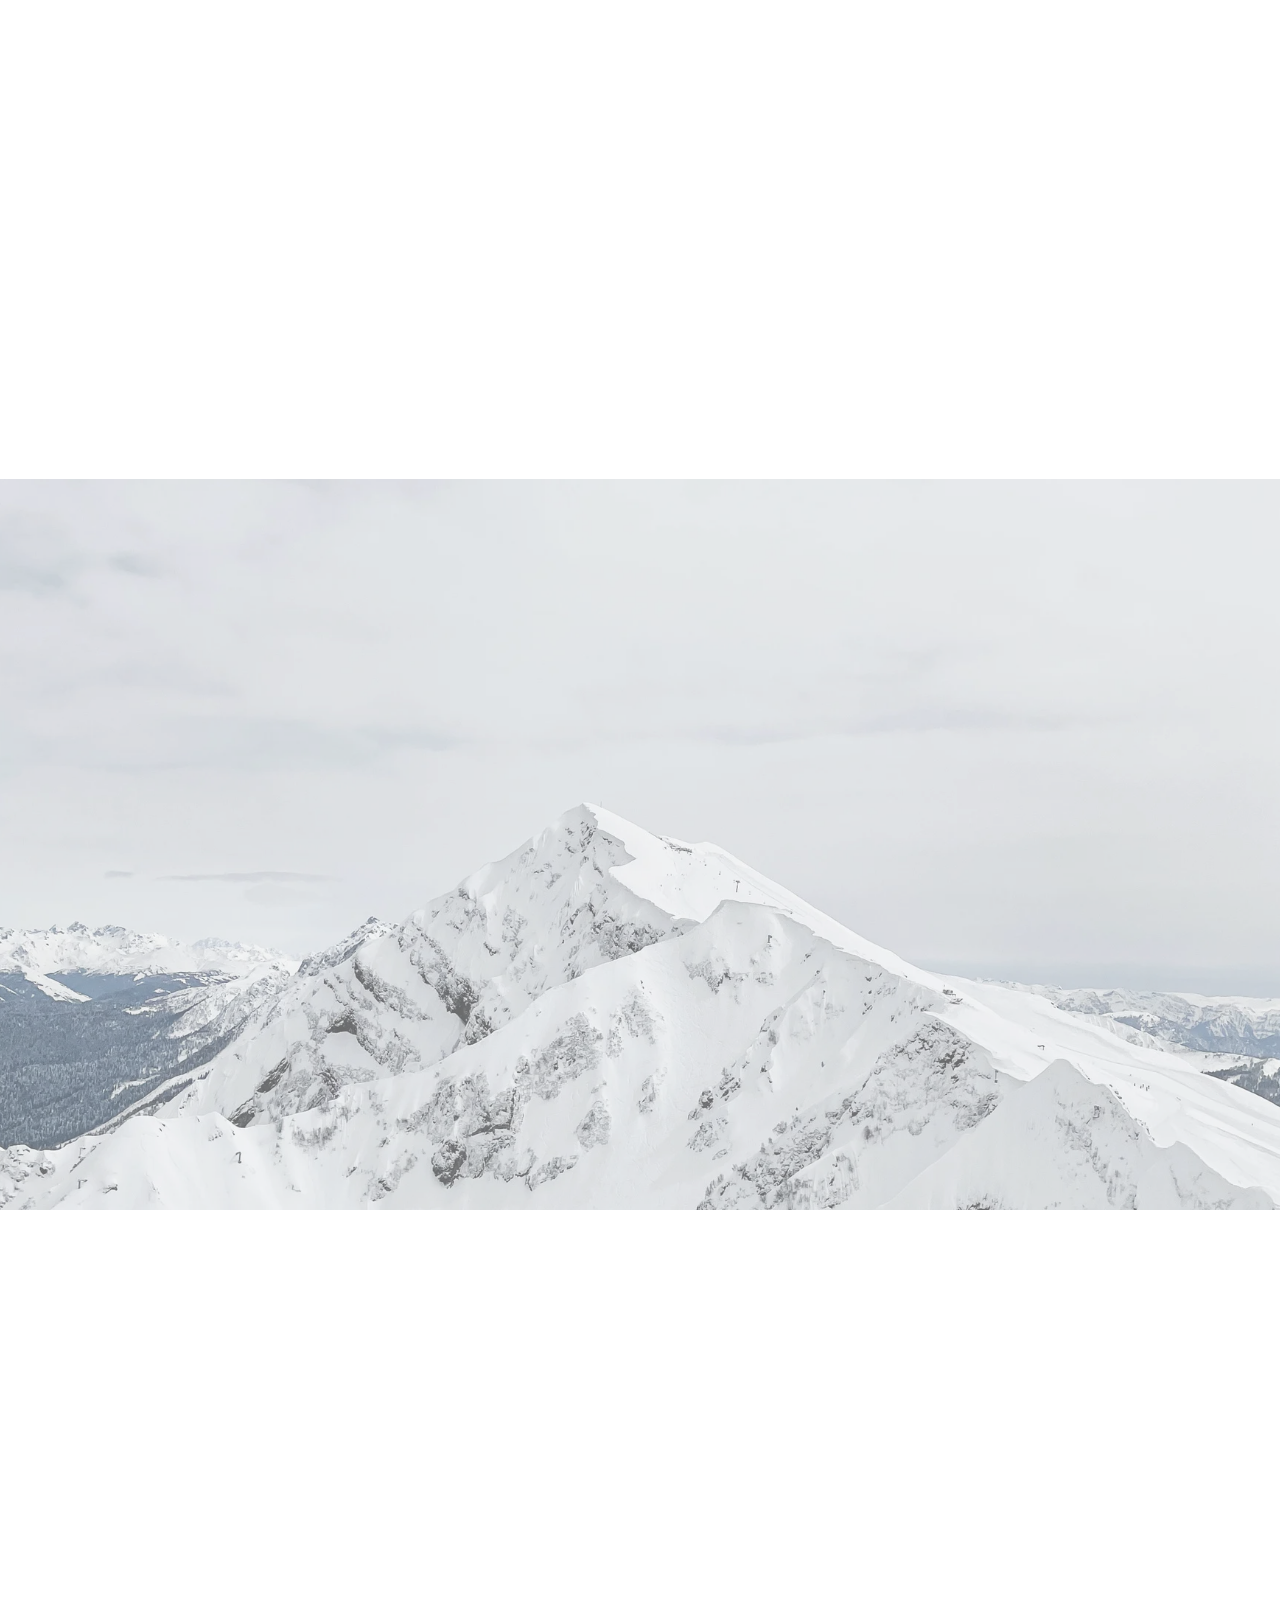
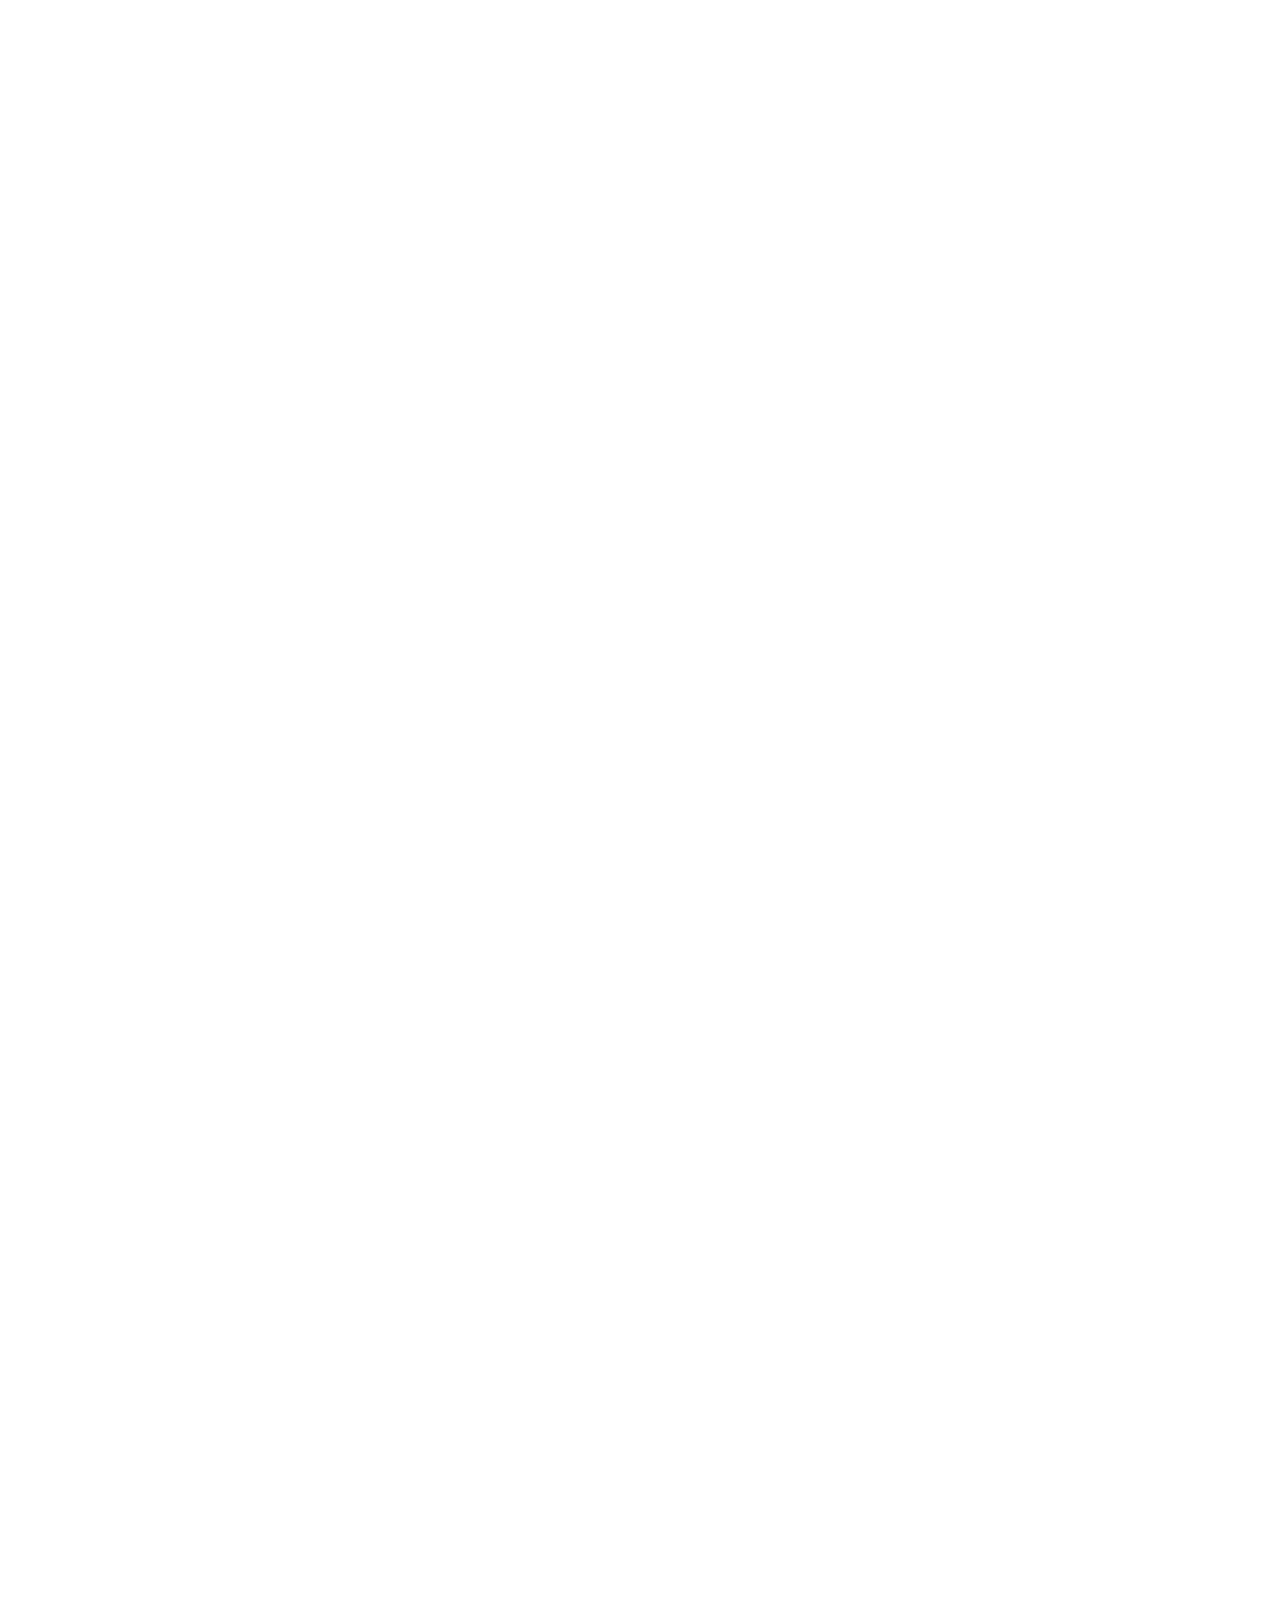
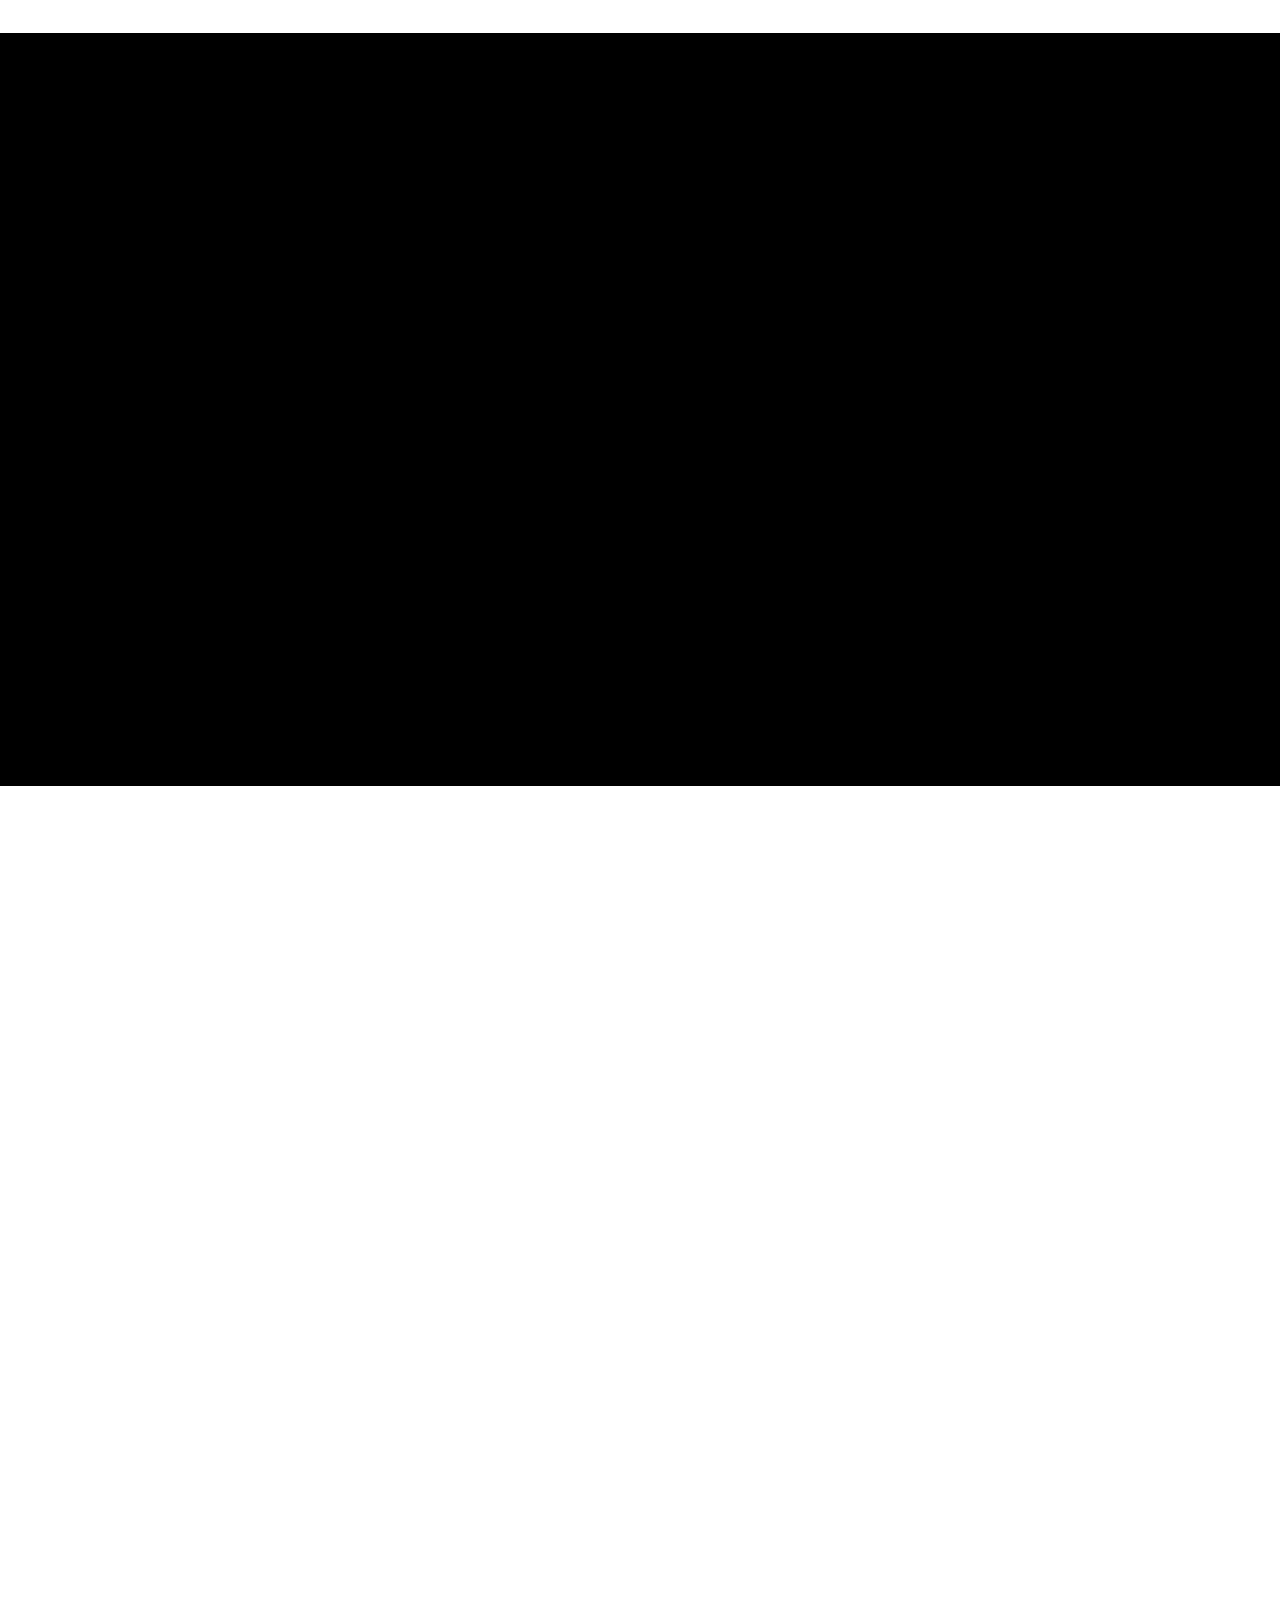
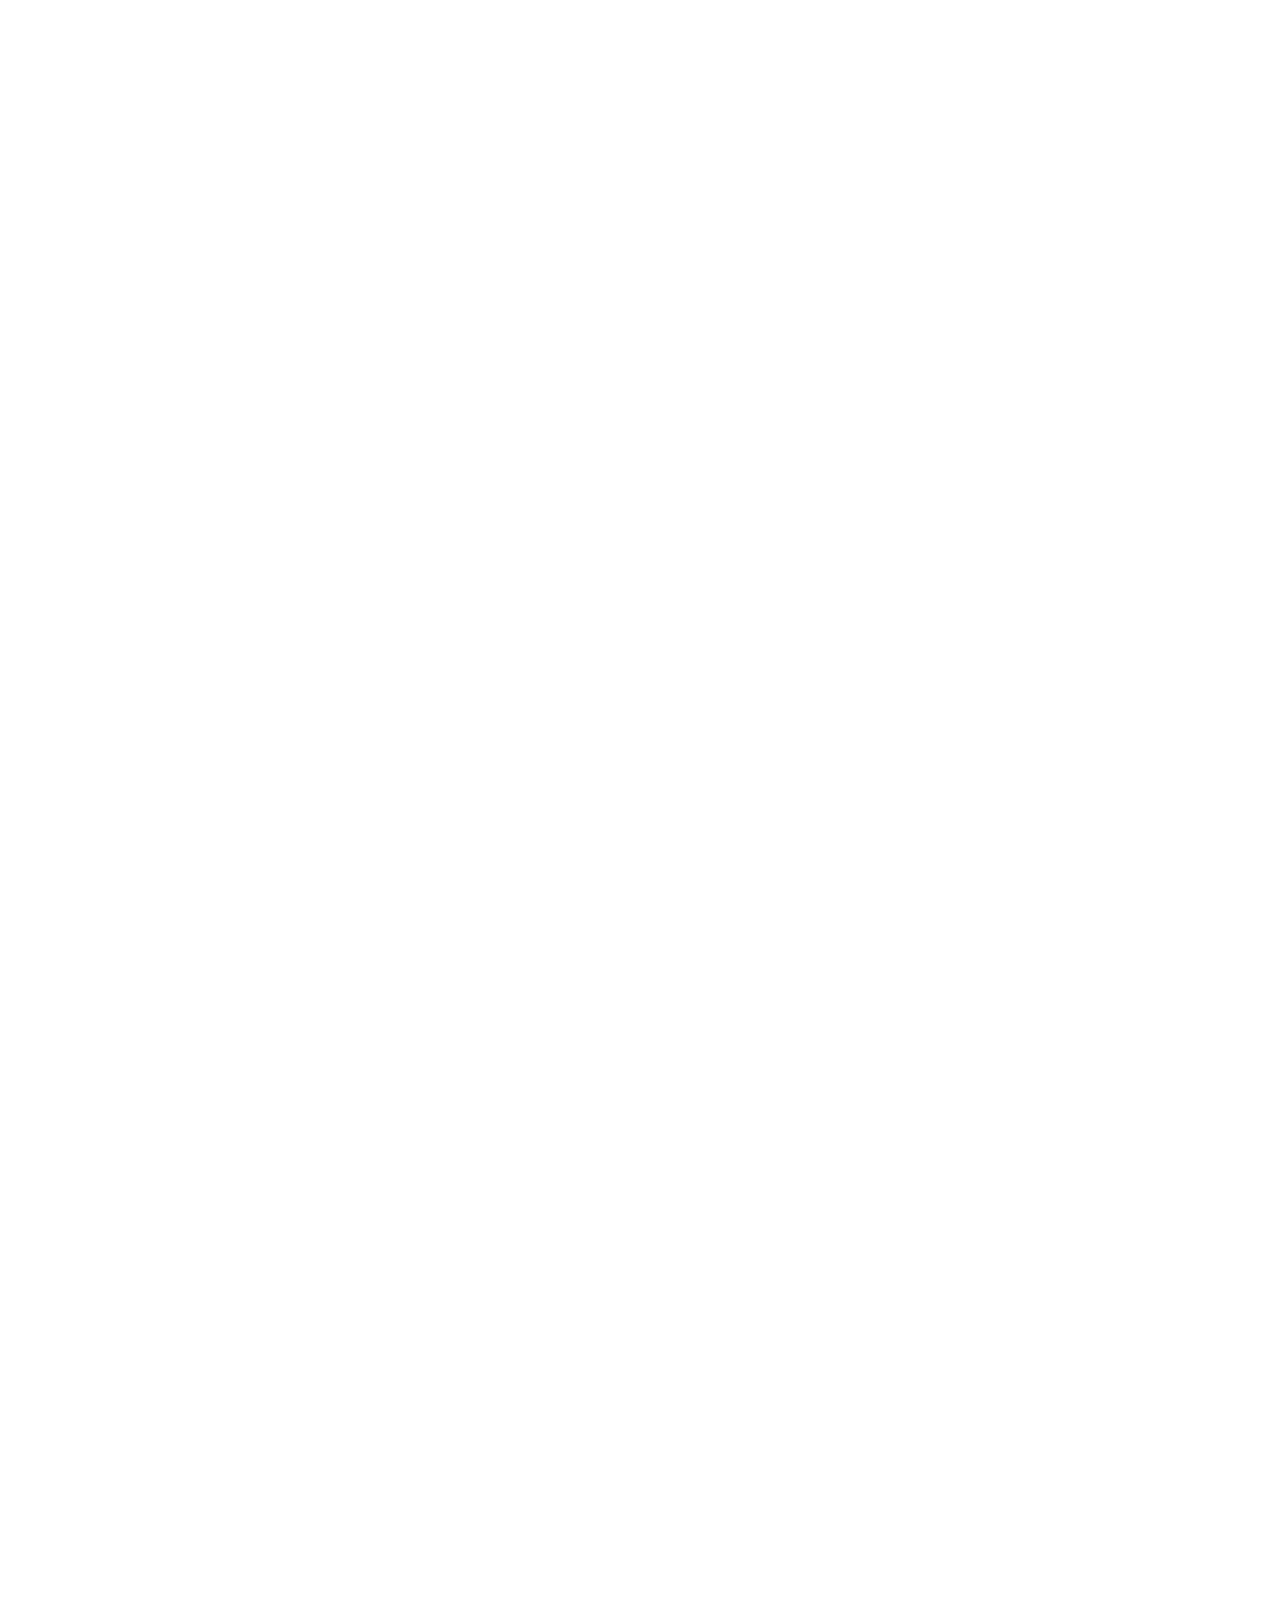
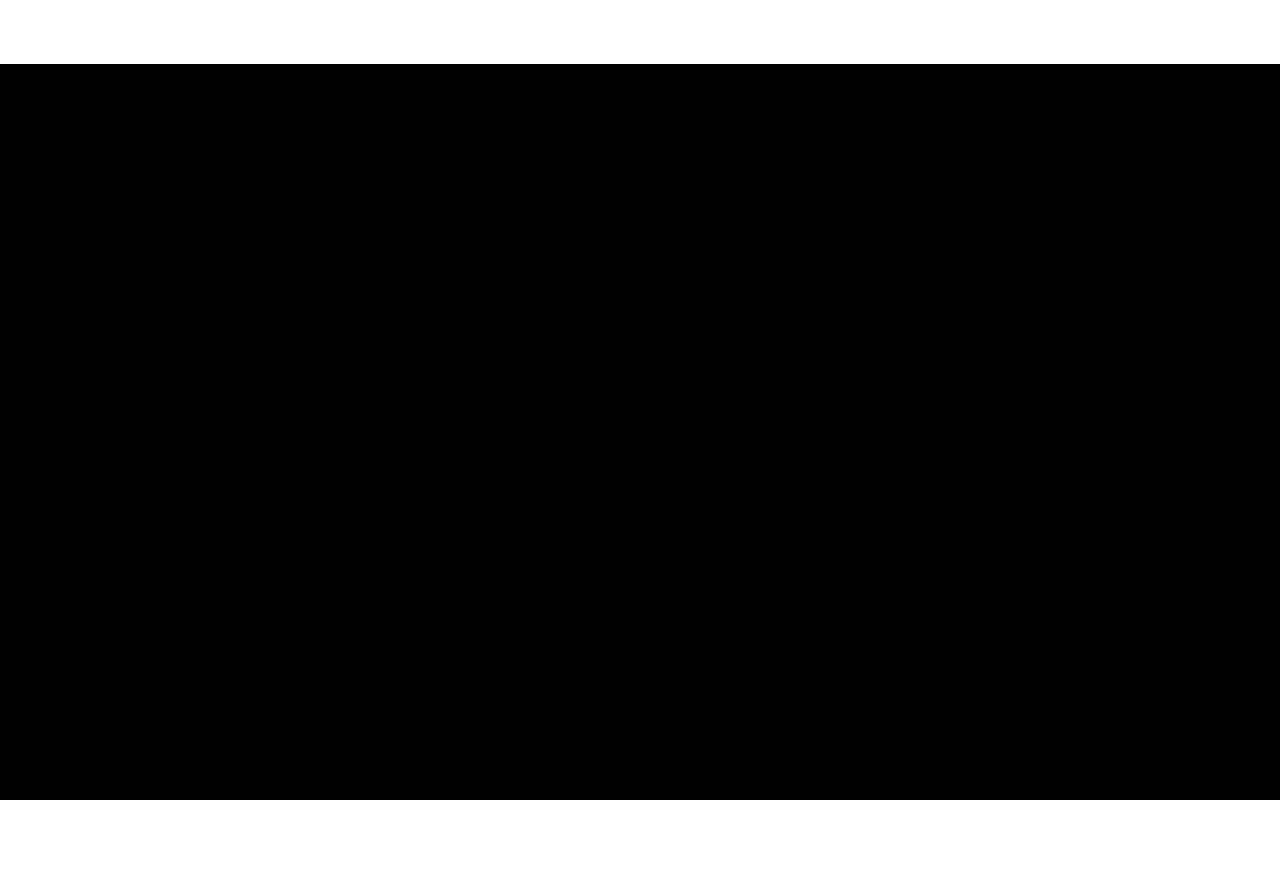
==== commit b0f8caef: "book now fel index w zedtlou commentaire BADEL HOUNI YARHEM WELDIK" ====
--- a/index.html
+++ b/index.html
@@ -28,20 +28,21 @@
   <meta property="og:image:width" content="1200">
   <meta property="og:image:height" content="630">
 
+
+
+  <!-- Custom CSS -->
+  <!-- Vendor CSS Files -->
+  <link href="assets/vendor/bootstrap/css/bootstrap.min.css" rel="stylesheet">
+  <link href="assets/vendor/bootstrap-icons/bootstrap-icons.css" rel="stylesheet">
+  <link href="assets/vendor/fontawesome-free/css/all.min.css" rel="stylesheet">
+  <link href="assets/vendor/aos/aos.css" rel="stylesheet">
+  <link href="assets/vendor/glightbox/css/glightbox.min.css" rel="stylesheet">
+  <link href="assets/vendor/swiper/swiper-bundle.min.css" rel="stylesheet">
+  <link href="assets/css/datecss.css" rel="stylesheet">
+  <link href="assets/css/main.css" rel="stylesheet">
   <link rel="stylesheet" href="index.css">
 
-  <!-- Custom CSS -->
-    <!-- Vendor CSS Files -->
-    <link href="assets/vendor/bootstrap/css/bootstrap.min.css" rel="stylesheet">
-    <link href="assets/vendor/bootstrap-icons/bootstrap-icons.css" rel="stylesheet">
-    <link href="assets/vendor/fontawesome-free/css/all.min.css" rel="stylesheet">
-    <link href="assets/vendor/aos/aos.css" rel="stylesheet">
-    <link href="assets/vendor/glightbox/css/glightbox.min.css" rel="stylesheet">
-    <link href="assets/vendor/swiper/swiper-bundle.min.css" rel="stylesheet">
-    <link href="assets/css/main.css" rel="stylesheet">
-    <link href="assets/css/datecss.css" rel="stylesheet">
-
-    
+
 
   <noscript>
     <style>
@@ -79,26 +80,24 @@
 
   <header id="header" class="header d-flex align-items-center" style="background-color: black;">
     <div class="container-fluid container-xl d-flex align-items-center justify-content-between">
-        <a href="index.html" class="logo d-flex align-items-center">
-            <!-- Uncomment the line below if you also wish to use an image logo -->
-            <!-- <img src="assets/img/logo.png" alt=""> -->
-            <img src="assets/img/logo_white.svg">
-        </a>
-
-        <i class="mobile-nav-toggle mobile-nav-show bi bi-list"></i>
-        <i class="mobile-nav-toggle mobile-nav-hide d-none bi bi-x"></i>
-        <nav id="navbar" class="navbar">
-            <ul>
-                <li><a href="index.html" class="active">Home</a></li>
-                <li><a href="Sarikamis.html">Sarikamis</a></li>
-                <li><a href="Palandoken.html">Palandoken</a></li>
-                <li><a href="Erciyes.html">Erciyes</a></li>
-                <li><a href="blog.html">About</a></li>
-                <li><a href="contact.html">Contact Us</a></li>
-            </ul>
-        </nav><!-- .navbar -->
+      <a href="index.html" class="logo d-flex align-items-center">
+        <img src="assets/img/logo_white.svg" alt="turk snow fun logo">
+      </a>
+
+      <i class="mobile-nav-toggle mobile-nav-show bi bi-list"></i>
+      <i class="mobile-nav-toggle mobile-nav-hide d-none bi bi-x"></i>
+      <nav id="navbar" class="navbar">
+        <ul>
+          <li><a href="index.html" class="active">Home</a></li>
+          <li><a href="Sarikamis.html">Sarikamis</a></li>
+          <li><a href="Palandoken.html">Palandoken</a></li>
+          <li><a href="Erciyes.html">Erciyes</a></li>
+          <li><a href="blog.html">About</a></li>
+          <li><a href="contact.html">Contact Us</a></li>
+        </ul>
+      </nav><!-- .navbar -->
     </div>
-</header><!-- End Header -->
+  </header><!-- End Header -->
 
 
   <div id="root">
@@ -149,7 +148,8 @@
                   style="opacity:1.0;display:flex;box-sizing:border-box;flex-direction:column;justify-content:flex-start;width:100%;height:100%;">
                   <p id="F6aa7kBdG8LzFOTv"
                     style="color:#000000;direction:ltr;font-family:YACkoButpeE-0;margin-left:0em;line-height:0.98863636em;text-align:center;text-transform:none;letter-spacing:-0.02em;">
-                    <span id="HikJWoeUV7lq23PC" style="color:#000000;">Turk Snow Fun</span><br>
+                    <span id="HikJWoeUV7lq23PC" style="color:#000000;font-family: YACkoButpeE-0;">Turk Snow
+                      Fun</span><br>
                   </p>
                 </div>
               </div>
@@ -160,7 +160,8 @@
                   style="opacity:1.0;display:flex;box-sizing:border-box;flex-direction:column;justify-content:flex-start;width:100%;height:100%;">
                   <h1 id="o5rBVHTqjzMKzzx3"
                     style="color:#000000;direction:ltr;font-family:YACkoButpeE-0;margin-left:0em;line-height:1.1875em;text-align:center;text-transform:none;letter-spacing:-0.02em;">
-                    <span id="piP0jUy70B9O5xeM" style="color:#000000;">Enchanting Winter Wonderlands &amp; Alpine
+                    <span id="piP0jUy70B9O5xeM" style="color:#000000;font-family: YACkoButpeE-0;">Enchanting Winter
+                      Wonderlands &amp; Alpine
                       Adventures in Turkey!</span><br>
                   </h1>
                 </div>
@@ -209,7 +210,8 @@
                   style="opacity:1.0;display:flex;box-sizing:border-box;flex-direction:column;justify-content:flex-start;width:100%;height:100%;">
                   <p id="z3F5ZGOQjH9TmIOE"
                     style="color:#000000;direction:ltr;font-family:YACkoButpeE-0;margin-left:0em;line-height:0.98863636em;text-align:center;text-transform:none;letter-spacing:-0.02em;">
-                    <span id="hFJGnWAdhOW9RITj" style="color:#000000;">Turkish Winter Wonders</span><br>
+                    <span id="hFJGnWAdhOW9RITj" style="color:#000000;font-family: YACkoButpeE-0;">Turkish Winter
+                      Wonders</span><br>
                   </p>
                 </div>
               </div>
@@ -220,7 +222,8 @@
                   style="opacity:1.0;display:flex;box-sizing:border-box;flex-direction:column;justify-content:flex-start;width:100%;height:100%;">
                   <p id="rBeLx0bw3h2gg2Za"
                     style="color:#000000;direction:ltr;font-family:YACkoButpeE-0;margin-left:0em;line-height:1.1875em;text-align:center;text-transform:none;letter-spacing:-0.02em;">
-                    <span id="G2wNl7jTsua5g7ml" style="color:#000000;">Snow-covered forests in Turkey, ready for ski and
+                    <span id="G2wNl7jTsua5g7ml" style="color:#000000;font-family: YACkoButpeE-0;">Snow-covered forests
+                      in Turkey, ready for ski and
                       snowboard enthusiasts. Dive into the season's best adventures!</span><br>
                   </p>
                 </div>
@@ -410,7 +413,10 @@
                   style="opacity:1.0;display:flex;box-sizing:border-box;flex-direction:column;justify-content:flex-start;width:100%;height:100%;">
                   <p id="wfEtEltAmHAtEBg3"
                     style="color:#535353;direction:ltr;font-family:YACkoButpeE-0;margin-left:0em;line-height:0.98863636em;text-align:center;text-transform:none;letter-spacing:-0.02em;">
-                    <span id="yiAlgYiZ40Jtq8BY" style="color:#535353;">Ride the Turkish Heights!</span><br>
+                    <span id="yiAlgYiZ40Jtq8BY" style="color:#535353;font-family: YACkoButpeE-0;">
+                      Ride the Turkish Heights!
+                    </span>
+                    <br>
                   </p>
                 </div>
               </div>
@@ -421,7 +427,7 @@
                   style="opacity:1.0;display:flex;box-sizing:border-box;flex-direction:column;justify-content:flex-start;width:100%;height:100%;">
                   <p id="ZiFEttIow8X1ZkIV"
                     style="color:#535353;direction:ltr;font-family:YACkoButpeE-0;margin-left:0em;line-height:1.17186035em;text-align:center;text-transform:none;letter-spacing:-0.02em;">
-                    <span id="mTMYisq71S1UOqSi" style="color:#535353;">Experience
+                    <span id="mTMYisq71S1UOqSi" style="color:#535353;font-family: YACkoButpeE-0;">Experience
                       unmatched skiing at Turkey's premier resorts. From Erciyes' stunning
                       55.1 km slopes to the vast lifts of Uludağ – Bursa, and the scenic
                       beauty of Palandöken, explore diverse terrains suitable for all skill
@@ -432,29 +438,29 @@
               </div>
             </div>
             <div id="nuoGTFeXHkbLA0iU" style="display:grid;position:relative;grid-area:6 / 4 / 7 / 5;">
-              <div id="Yfpp7nEO8q6ty7aS" style="z-index:4;">
-                <div id="CW7triGPdg874WV4" style="box-sizing:border-box;width:100%;height:100%;transform:rotate(0deg);">
-                  <svg id="Tg2xwu9aFhaiFY38" viewBox="0 0 247.1248 51.8217" preserveAspectRatio="none"
+              <div id="zANTNVNFZaYJGmt5" style="z-index:3;">
+                <div id="OGfRA0yR0CLU3HxH">
+                  <svg id="dGTFAOfSA9d6UALl" viewBox="0 0 247.1248 51.8217" preserveAspectRatio="none"
                     style="width:100%;height:100%;opacity:1.0;overflow:hidden;position:absolute;top:0%;left:0%;background:url('data:image/png;base64,');">
-                    <g id="gDzX2biZqxFpvmNN" style="transform:scale(1, 1);">
-                      <path id="Jb25CihDyehZW1ub"
-                        d="M247.1248469261332,0.0 L247.1248469261332,1.0 L247.1248469261332,50.82169796619605 L247.1248469261332,51.82169796619605 L246.1248469261332,51.82169796619605 L1.0,51.82169796619605 L0.0,51.82169796619605 L0.0,50.82169796619605 L0.0,1.0 L0.0,0.0 L1.0,0.0 L246.1248469261332,0.0 L247.1248469261332,0.0 Z"
-                        style="fill:#535353;opacity:1.0;"></path>
+                    <g id="Ko9VSF74N5vr7GNj" style="transform:scale(1, 1);">
+                      <path id="VtmWLVOnfdZkFOnF"
+                        d="M247.12484692613313,0.0 L247.12484692613313,1.0 L247.12484692613313,50.82169796619605 L247.12484692613313,51.82169796619605 L246.12484692613313,51.82169796619605 L1.0,51.82169796619605 L0.0,51.82169796619605 L0.0,50.82169796619605 L0.0,1.0 L0.0,0.0 L1.0,0.0 L246.12484692613313,0.0 L247.12484692613313,0.0 Z"
+                        style="fill:#000000;opacity:1.0;"></path>
                     </g>
                   </svg>
                 </div>
               </div>
-              <div id="Z7CAnXLdcEBMajIy" style="z-index:5;">
-                <div id="CkXDnftRUDRRaV5s" style="box-sizing:border-box;width:100%;height:100%;transform:rotate(0deg);">
-                  <div id="BOTPhf9rySjrW7zD"
-                    style="opacity:1.0;display:flex;box-sizing:border-box;flex-direction:column;justify-content:flex-start;width:100%;height:100%;">
-                    <p id="Cns1YQqtILlrOZtJ"
-                      style="color:#ffffff;direction:ltr;font-family:YACkoM60Ufo-0;line-height:1.36363636em;text-align:center;text-transform:none;letter-spacing:0em;">
-                      <span id="G9t2AQzPOipq6lOq" style="color:#ffffff;">Book Now!</span><br>
-                    </p>
-                  </div>
-                </div>
-              </div>
+              <div id="Z7CAnXLdcEBMajIy" style="z-index:4;">
+                <div id="CW7triGPdg874WV4" style="box-sizing:border-box;width:100%;height:100%;transform:rotate(0deg);">
+                  <a href="Sarikamis.html">
+                    <button
+                      style="background-color: #ffffff; color: #000000; border: none; padding: 10px 20px; cursor: pointer;">
+                      Book now!
+                    </button>
+                  </a>
+                </div>
+              </div>
+              </a>
             </div>
 
             <div id="TPLkgEk16zDhuVX7" style="display:grid;position:relative;grid-area:7 / 4 / 7 / 5;">
@@ -478,7 +484,8 @@
                       style="opacity:1.0;display:flex;box-sizing:border-box;flex-direction:column;justify-content:flex-start;width:100%;height:100%;">
                       <p id="NQCDqcZ75Ks90DMe"
                         style="color:#ffffff;direction:ltr;font-family:YACkoM60Ufo-0;margin-left:0em;line-height:1.36363636em;text-align:center;text-transform:none;letter-spacing:0em;">
-                        <span id="O0uW1CBcbNpD37yA" style="color:#ffffff;">Learn More!</span><br>
+                        <span id="O0uW1CBcbNpD37yA" style="color:#ffffff;font-family: YACkoButpeE-0;">
+                          Learn More!</span><br>
                       </p>
                     </div>
                   </div>
@@ -529,8 +536,8 @@
                   style="opacity:1.0;display:flex;box-sizing:border-box;flex-direction:column;justify-content:flex-start;width:100%;height:100%;">
                   <h2 id="xIY97JgcM9JHNrGw"
                     style="color:#000000;direction:ltr;font-family:YACkoButpeE-0;margin-left:0em;line-height:0.98863636em;text-transform:none;letter-spacing:-0.02em;">
-                    <span id="M4JepRedwb3WyM4r" style="color:#000000;">Sarıkamış Ski: Where Dreams Meet
-                      Reality</span><br>
+                    <span id="M4JepRedwb3WyM4r" style="color:#000000;font-family: YACkoButpeE-0;">
+                      Sarıkamış Ski: Where Dreams Meet Reality</span><br>
                   </h2>
                 </div>
               </div>
@@ -541,7 +548,7 @@
                   style="opacity:1.0;display:flex;box-sizing:border-box;flex-direction:column;justify-content:flex-start;width:100%;height:100%;">
                   <p id="THJmvrDXuAhQ4ORw"
                     style="color:#000000;direction:ltr;font-family:YAD1aU3sLnI-0;line-height:1.5em;text-transform:none;letter-spacing:0em;">
-                    <span id="WdF7YAe6dJLwIFBp" style="color:#000000;">Dive
+                    <span id="WdF7YAe6dJLwIFBp" style="color:#000000;font-family: YACkoButpeE-0;">Dive
                       into Turkey's only "Crystal Snow" at Sarıkamış Ski Resort. Glide
                       through pine forests on snow that graces the ground for 140 icing-free
                       days. Bask in the winter sun and let us elevate your skiing experience.
@@ -552,25 +559,31 @@
             </div>
             <div id="TPLkgEk16zDhuVX7" style="display:grid;position:relative;grid-area:5 / 2 / 7 / 5;">
               <div id="zANTNVNFZaYJGmt5" style="z-index:3;">
-                <div id="OGfRA0yR0CLU3HxH" style="box-sizing:border-box;width:100%;height:100%;transform:rotate(0deg);">
-                  <svg id="dGTFAOfSA9d6UALl" viewBox="0 0 247.1248 51.8217" preserveAspectRatio="none"
-                    style="width:100%;height:100%;opacity:1.0;overflow:hidden;position:absolute;top:0%;left:0%;background:url('data:image/png;base64,');">
-                    <g id="Ko9VSF74N5vr7GNj" style="transform:scale(1, 1);">
-                      <path id="VtmWLVOnfdZkFOnF"
-                        d="M247.12484692613313,0.0 L247.12484692613313,1.0 L247.12484692613313,50.82169796619605 L247.12484692613313,51.82169796619605 L246.12484692613313,51.82169796619605 L1.0,51.82169796619605 L0.0,51.82169796619605 L0.0,50.82169796619605 L0.0,1.0 L0.0,0.0 L1.0,0.0 L246.12484692613313,0.0 L247.12484692613313,0.0 Z"
-                        style="fill:#000000;opacity:1.0;"></path>
-                    </g>
-                  </svg>
-                </div>
+                <a href="Sarikamis.html">
+                  <div id="OGfRA0yR0CLU3HxH"
+                    style="box-sizing:border-box;width:100%;height:100%;transform:rotate(0deg);">
+                    <svg id="dGTFAOfSA9d6UALl" viewBox="0 0 247.1248 51.8217" preserveAspectRatio="none"
+                      style="width:100%;height:100%;opacity:1.0;overflow:hidden;position:absolute;top:0%;left:0%;background:url('data:image/png;base64,');">
+                      <g id="Ko9VSF74N5vr7GNj" style="transform:scale(1, 1);">
+                        <path id="VtmWLVOnfdZkFOnF"
+                          d="M247.12484692613313,0.0 L247.12484692613313,1.0 L247.12484692613313,50.82169796619605 L247.12484692613313,51.82169796619605 L246.12484692613313,51.82169796619605 L1.0,51.82169796619605 L0.0,51.82169796619605 L0.0,50.82169796619605 L0.0,1.0 L0.0,0.0 L1.0,0.0 L246.12484692613313,0.0 L247.12484692613313,0.0 Z"
+                          style="fill:#000000;opacity:1.0;"></path>
+                      </g>
+                    </svg>
+                  </div>
+                </a>
               </div>
               <div id="p1iZ59eGtTzMzmaH" style="z-index:4;">
                 <div id="OcPZFAvVRYlEmNC9" style="box-sizing:border-box;width:100%;height:100%;transform:rotate(0deg);">
                   <div id="ctIyDqh42CWqvoIL"
                     style="opacity:1.0;display:flex;box-sizing:border-box;flex-direction:column;justify-content:flex-start;width:100%;height:100%;">
-                    <p id="NQCDqcZ75Ks90DMe"
-                      style="color:#ffffff;direction:ltr;font-family:YACkoM60Ufo-0;margin-left:0em;line-height:1.36363636em;text-align:center;text-transform:none;letter-spacing:0em;">
-                      <span id="O0uW1CBcbNpD37yA" style="color:#ffffff;">Jump in!</span><br>
-                    </p>
+                    <a href="Sarikamis.html">
+                      <p id="NQCDqcZ75Ks90DMe"
+                        style="color:#ffffff;direction:ltr;font-family:YACkoM60Ufo-0;margin-left:0em;line-height:1.36363636em;text-align:center;text-transform:none;letter-spacing:0em;">
+                        <span id="O0uW1CBcbNpD37yA" style="color:#ffffff;font-family: YACkoButpeE-0;">Jump
+                          in!</span><br>
+                      </p>
+                    </a>
                   </div>
                 </div>
               </div>
@@ -596,7 +609,8 @@
                       style="opacity:1.0;display:flex;box-sizing:border-box;flex-direction:column;justify-content:flex-start;width:100%;height:100%;">
                       <p id="Cns1YQqtILlrOZtJ"
                         style="color:#ffffff;direction:ltr;font-family:YACkoM60Ufo-0;line-height:1.36363636em;text-align:center;text-transform:none;letter-spacing:0em;">
-                        <span id="G9t2AQzPOipq6lOq" style="color:#ffffff;">Explore more!</span><br>
+                        <span id="G9t2AQzPOipq6lOq" style="color:#ffffff;font-family: YACkoButpeE-0;">
+                          Explore more!</span><br>
                       </p>
                     </div>
                   </div>
@@ -672,8 +686,8 @@
                   style="opacity:1.0;display:flex;box-sizing:border-box;flex-direction:column;justify-content:flex-start;width:100%;height:100%;">
                   <h2 id="x6TO9xy717c9EUc9"
                     style="color:#000000;direction:ltr;font-family:YACkoButpeE-0;margin-left:0em;line-height:0.98863636em;text-transform:none;letter-spacing:-0.02em;">
-                    <span id="OwDcrHFimRNJtn8R" style="color:#000000;">Palandöken Peaks: Skiing Paradise
-                      Awaits!"</span><br>
+                    <span id="OwDcrHFimRNJtn8R" style="color:#000000;font-family: YACkoButpeE-0;">
+                      Palandöken Peaks: Skiing Paradise Awaits!"</span><br>
                   </h2>
                 </div>
               </div>
@@ -684,7 +698,7 @@
                   style="opacity:1.0;display:flex;box-sizing:border-box;flex-direction:column;justify-content:flex-start;width:100%;height:100%;">
                   <p id="sw5ic51RwvJPA0yO"
                     style="color:#000000;direction:ltr;font-family:YAD1aU3sLnI-0;line-height:1.5em;text-transform:none;letter-spacing:0em;">
-                    <span id="m3OPc707g8pSZdef" style="color:#000000;">Join
+                    <span id="m3OPc707g8pSZdef" style="color:#000000;font-family: YACkoButpeE-0;">Join
                       us atop the majestic Palandöken and embrace winter's finest sport. At
                       Palandöken Ski Center, we ensure safety while offering day and night
                       skiing on Turkey's longest tracks — a whopping 12 km! Ready for the
@@ -695,25 +709,31 @@
             </div>
             <div id="TPLkgEk16zDhuVX7" style="display:grid;position:relative;grid-area:5 / 2 / 7 / 5;">
               <div id="zANTNVNFZaYJGmt5" style="z-index:3;">
-                <div id="OGfRA0yR0CLU3HxH" style="box-sizing:border-box;width:100%;height:100%;transform:rotate(0deg);">
-                  <svg id="dGTFAOfSA9d6UALl" viewBox="0 0 247.1248 51.8217" preserveAspectRatio="none"
-                    style="width:100%;height:100%;opacity:1.0;overflow:hidden;position:absolute;top:0%;left:0%;background:url('data:image/png;base64,');">
-                    <g id="Ko9VSF74N5vr7GNj" style="transform:scale(1, 1);">
-                      <path id="VtmWLVOnfdZkFOnF"
-                        d="M247.12484692613313,0.0 L247.12484692613313,1.0 L247.12484692613313,50.82169796619605 L247.12484692613313,51.82169796619605 L246.12484692613313,51.82169796619605 L1.0,51.82169796619605 L0.0,51.82169796619605 L0.0,50.82169796619605 L0.0,1.0 L0.0,0.0 L1.0,0.0 L246.12484692613313,0.0 L247.12484692613313,0.0 Z"
-                        style="fill:#000000;opacity:1.0;"></path>
-                    </g>
-                  </svg>
-                </div>
+                <a href="Palandoken.html">
+                  <div id="OGfRA0yR0CLU3HxH"
+                    style="box-sizing:border-box;width:100%;height:100%;transform:rotate(0deg);">
+                    <svg id="dGTFAOfSA9d6UALl" viewBox="0 0 247.1248 51.8217" preserveAspectRatio="none"
+                      style="width:100%;height:100%;opacity:1.0;overflow:hidden;position:absolute;top:0%;left:0%;background:url('data:image/png;base64,');">
+                      <g id="Ko9VSF74N5vr7GNj" style="transform:scale(1, 1);">
+                        <path id="VtmWLVOnfdZkFOnF"
+                          d="M247.12484692613313,0.0 L247.12484692613313,1.0 L247.12484692613313,50.82169796619605 L247.12484692613313,51.82169796619605 L246.12484692613313,51.82169796619605 L1.0,51.82169796619605 L0.0,51.82169796619605 L0.0,50.82169796619605 L0.0,1.0 L0.0,0.0 L1.0,0.0 L246.12484692613313,0.0 L247.12484692613313,0.0 Z"
+                          style="fill:#000000;opacity:1.0;"></path>
+                      </g>
+                    </svg>
+                  </div>
+                </a>
               </div>
               <div id="p1iZ59eGtTzMzmaH" style="z-index:4;">
                 <div id="OcPZFAvVRYlEmNC9" style="box-sizing:border-box;width:100%;height:100%;transform:rotate(0deg);">
                   <div id="ctIyDqh42CWqvoIL"
                     style="opacity:1.0;display:flex;box-sizing:border-box;flex-direction:column;justify-content:flex-start;width:100%;height:100%;">
-                    <p id="NQCDqcZ75Ks90DMe"
-                      style="color:#ffffff;direction:ltr;font-family:YACkoM60Ufo-0;margin-left:0em;line-height:1.36363636em;text-align:center;text-transform:none;letter-spacing:0em;">
-                      <span id="O0uW1CBcbNpD37yA" style="color:#ffffff;">Jump in!</span><br>
-                    </p>
+                    <a href="Palandoken.html">
+                      <p id="NQCDqcZ75Ks90DMe"
+                        style="color:#ffffff;direction:ltr;font-family:YACkoM60Ufo-0;margin-left:0em;line-height:1.36363636em;text-align:center;text-transform:none;letter-spacing:0em;">
+                        <span id="O0uW1CBcbNpD37yA" style="color:#ffffff;font-family: YACkoButpeE-0;">
+                          Jump in!</span><br>
+                      </p>
+                    </a>
                   </div>
                 </div>
               </div>
@@ -732,14 +752,15 @@
                 </div>
               </div>
               <div id="Z7CAnXLdcEBMajIy" style="z-index:5;">
-                <a href="#page-7">
+                <a href="#page-8">
                   <div id="CkXDnftRUDRRaV5s"
                     style="box-sizing:border-box;width:100%;height:100%;transform:rotate(0deg);">
                     <div id="BOTPhf9rySjrW7zD"
                       style="opacity:1.0;display:flex;box-sizing:border-box;flex-direction:column;justify-content:flex-start;width:100%;height:100%;">
                       <p id="Cns1YQqtILlrOZtJ"
                         style="color:#ffffff;direction:ltr;font-family:YACkoM60Ufo-0;line-height:1.36363636em;text-align:center;text-transform:none;letter-spacing:0em;">
-                        <span id="G9t2AQzPOipq6lOq" style="color:#ffffff;">Explore more!</span><br>
+                        <span id="G9t2AQzPOipq6lOq" style="color:#ffffff;font-family: YACkoButpeE-0;">
+                          Explore more!</span><br>
                       </p>
                     </div>
                   </div>
@@ -789,7 +810,8 @@
                   style="opacity:1.0;display:flex;box-sizing:border-box;flex-direction:column;justify-content:flex-start;width:100%;height:100%;">
                   <p id="B9JfdzpEVFq9pqFq"
                     style="color:#535353;direction:ltr;font-family:YACkoButpeE-0;margin-left:0em;line-height:0.98863636em;text-transform:none;letter-spacing:-0.02em;">
-                    <span id="flUEVXLmVSe22uE7" style="color:#535353;">Turk Winter Wonders</span><br>
+                    <span id="flUEVXLmVSe22uE7" style="color:#535353;font-family: YACkoButpeE-0;">
+                      Turk Winter Wonders</span><br>
                   </p>
                 </div>
               </div>
@@ -812,7 +834,7 @@
                   style="opacity:1.0;display:flex;box-sizing:border-box;flex-direction:column;justify-content:flex-start;width:100%;height:100%;">
                   <p id="OJ8byYd2gtBhrnjv"
                     style="color:#535353;direction:ltr;font-family:YAD1aU3sLnI-0;line-height:1.5em;text-transform:none;letter-spacing:0em;">
-                    <span id="K3kOtfHTttKJWL7U" style="color:#535353;">Experience
+                    <span id="K3kOtfHTttKJWL7U" style="color:#535353;font-family: YACkoButpeE-0;">Experience
                       the allure of Turkey's winter wonderlands with us. From the pristine
                       "Crystal Snow" of Sarıkamış to the expansive slopes of Erciyes and the
                       mesmerizing beauty of Cappadocia, Turkey offers a unique blend of skiing
@@ -843,7 +865,8 @@
                       style="opacity:1.0;display:flex;box-sizing:border-box;flex-direction:column;justify-content:flex-start;width:100%;height:100%;">
                       <p id="Cns1YQqtILlrOZtJ"
                         style="color:#ffffff;direction:ltr;font-family:YACkoM60Ufo-0;line-height:1.36363636em;text-align:center;text-transform:none;letter-spacing:0em;">
-                        <span id="G9t2AQzPOipq6lOq" style="color:#ffffff;">Explore more!</span><br>
+                        <span id="G9t2AQzPOipq6lOq" style="color:#ffffff;font-family: YACkoButpeE-0;">
+                          Explore more!</span><br>
                       </p>
                     </div>
                   </div>
@@ -963,7 +986,9 @@
                   style="opacity:1.0;display:flex;box-sizing:border-box;flex-direction:column;justify-content:flex-start;width:100%;height:100%;">
                   <p id="wWOAJK5KXlkwZjmv"
                     style="color:#000000;direction:ltr;font-family:YACkoButpeE-0;line-height:1.375em;text-transform:uppercase;letter-spacing:0em;">
-                    <span id="Qas7ApUaRGcALqXx" style="color:#000000;">Winter Bliss &amp; Cappadocian Charm</span><br>
+                    <span id="Qas7ApUaRGcALqXx" style="color:#000000;font-family: YACkoButpeE-0;">
+                      Winter Bliss &amp;
+                      Cappadocian Charm</span><br>
                   </p>
                 </div>
               </div>
@@ -974,7 +999,8 @@
                   style="opacity:1.0;display:flex;box-sizing:border-box;flex-direction:column;justify-content:flex-start;width:100%;height:100%;">
                   <h2 id="gtKYigy18WPXYbrH"
                     style="color:#000000;direction:ltr;font-family:YACkoButpeE-0;margin-left:0em;line-height:0.98863636em;text-align:left;text-transform:none;letter-spacing:-0.02em;">
-                    <span id="KM0nGm1lFfObCYM7" style="color:#000000;">Erciyes Escapade</span><br>
+                    <span id="KM0nGm1lFfObCYM7" style="color:#000000;font-family: YACkoButpeE-0;">
+                      Erciyes Escapade</span><br>
                   </h2>
                 </div>
               </div>
@@ -984,7 +1010,7 @@
                 <div id="ZftChTzzSy7nNzl6"
                   style="opacity:1.0;display:flex;box-sizing:border-box;flex-direction:column;justify-content:flex-start;width:100%;height:100%;">
                   <p id="qVCde0mFOcvzcaXb" style="color:#000000;font-family:YAD1aU3sLnI-0;line-height:1.49999797em;">
-                    <span id="O0dvyvik8nqOZ945" style="color:#000000;">Imagine
+                    <span id="O0dvyvik8nqOZ945" style="color:#000000;font-family: YACkoButpeE-0;">Imagine
                       a winter retreat where the thrill of skiing seamlessly blends with the
                       timeless allure of Cappadocia. That's what awaits you at Erciyes Ski
                       Center. With expansive slopes fit for both skiing and snowboarding, you
@@ -995,7 +1021,7 @@
                   <p id="lxqmuR1VG5wHaqvd"
                     style="color:#000000;font-family:YAD1aU3sLnI-0;line-height:1.49999797em;white-space:pre;"><br></p>
                   <p id="Sq6c46q8IbLQUQ8q" style="color:#000000;font-family:YAD1aU3sLnI-0;line-height:1.49999797em;">
-                    <span id="PhL74CVkU5iIISln" style="color:#000000;">We
+                    <span id="PhL74CVkU5iIISln" style="color:#000000;font-family: YACkoButpeE-0;">We
                       value your comfort and convenience. That’s why our dedicated transfer
                       services are ready to pick you up from either the Kayseri/Nevşehir
                       Airport or the Ürgüp bus station. All based on your travel details. So,
@@ -1017,17 +1043,20 @@
                         </svg>
                       </div>
                     </div>
-                    <div id="p1iZ59eGtTzMzmaH" style="z-index:4;">
-                      <div id="OcPZFAvVRYlEmNC9"
-                        style="box-sizing:border-box;width:100%;height:100%;transform:rotate(0deg);">
-                        <div id="ctIyDqh42CWqvoIL"
-                          style="opacity:1.0;display:flex;box-sizing:border-box;flex-direction:column;justify-content:flex-start;width:100%;height:100%;">
-                          <p id="NQCDqcZ75Ks90DMe"
-                            style="color:#ffffff;direction:ltr;font-family:YACkoM60Ufo-0;margin-left:0em;line-height:1.36363636em;text-align:center;text-transform:none;letter-spacing:0em;">
-                            <span id="O0uW1CBcbNpD37yA" style="color:#ffffff;">Book Now!</span><br>
-                          </p>
+                    <div id="Z7CAnXLdcEBMajIy" style="z-index:5;">
+                      <a href="Erciyes.html">
+                        <div id="CkXDnftRUDRRaV5s"
+                          style="box-sizing:border-box;width:100%;height:100%;transform:rotate(0deg);">
+                          <div id="BOTPhf9rySjrW7zD"
+                            style="opacity:1.0;display:flex;box-sizing:border-box;flex-direction:column;justify-content:flex-start;width:100%;height:100%;">
+                            <p id="Cns1YQqtILlrOZtJ"
+                              style="color:#ffffff;direction:ltr;font-family:YACkoM60Ufo-0;line-height:1.36363636em;text-align:center;text-transform:none;letter-spacing:0em;">
+                              <span id="G9t2AQzPOipq6lOq" style="color:#ffffff;font-family: YACkoButpeE-0;">
+                                Book now!</span><br>
+                            </p>
+                          </div>
                         </div>
-                      </div>
+                      </a>
                     </div>
                   </div>
                 </div>
@@ -1146,7 +1175,8 @@
                   style="opacity:1.0;display:flex;box-sizing:border-box;flex-direction:column;justify-content:flex-start;width:100%;height:100%;">
                   <p id="ELQtx12KTg1hfIuA"
                     style="color:#ffffff;direction:ltr;font-family:YACkoButpeE-0;margin-left:0em;line-height:1.375em;text-align:left;text-transform:uppercase;letter-spacing:0em;">
-                    <span id="Cwq2lUGi3YesxkVT" style="color:#ffffff;">Skiing Paradise Awaits</span><br>
+                    <span id="Cwq2lUGi3YesxkVT" style="color:#ffffff;font-family: YACkoButpeE-0;">
+                      Skiing Paradise Awaits</span><br>
                   </p>
                 </div>
               </div>
@@ -1157,7 +1187,10 @@
                   style="opacity:1.0;display:flex;box-sizing:border-box;flex-direction:column;justify-content:flex-start;width:100%;height:100%;">
                   <p id="hQ8erGChelTRDTUm"
                     style="color:#ffffff;direction:ltr;font-family:YACkoButpeE-0;margin-left:0em;line-height:0.98863636em;text-align:left;text-transform:none;letter-spacing:-0.02em;">
-                    <span id="oeKubjaxU87T3suM" style="color:#ffffff;">Palandöken Peaks</span><br>
+                    <span id="oeKubjaxU87T3suM" style="color:#ffffff;font-family: YACkoButpeE-0;">
+                      Palandöken Peaks
+                    </span>
+                    <br>
                   </p>
                 </div>
               </div>
@@ -1167,7 +1200,7 @@
                 <div id="Nc2slpPltZBVzK5O"
                   style="opacity:1.0;display:flex;box-sizing:border-box;flex-direction:column;justify-content:flex-start;width:100%;height:100%;">
                   <p id="AegjsIxJ53zbmTwU" style="color:#ffffff;font-family:YAD1aU3sLnI-0;line-height:1.49999732em;">
-                    <span id="pGTjutxaamF952BS" style="color:#ffffff;">Step
+                    <span id="pGTjutxaamF952BS" style="color:#ffffff;font-family: YACkoButpeE-0;">Step
                       into the heart of winter at the grand Palandöken. Here, the chilly
                       breeze and soft snow underfoot are not just elements of the season; they
                       are invitations to indulge in the best of winter sports. The Palandöken
@@ -1179,7 +1212,7 @@
                   <p id="UugKDEQOfOTqNRa3"
                     style="color:#ffffff;font-family:YAD1aU3sLnI-0;line-height:1.49999732em;white-space:pre;"><br></p>
                   <p id="O6asqMwBkB0OEPDj" style="color:#ffffff;font-family:YAD1aU3sLnI-0;line-height:1.49999732em;">
-                    <span id="JoC8qzN13mwHpWbm" style="color:#ffffff;">Beyond
+                    <span id="JoC8qzN13mwHpWbm" style="color:#ffffff;font-family: YACkoButpeE-0;">Beyond
                       the exhilaration, what truly sets us apart is the vastness of our
                       terrain. Boasting a remarkable 12 km stretch, we proudly offer Turkey's
                       most extended ski tracks. Every turn is an opportunity, every descent a
@@ -1204,10 +1237,15 @@
                         style="box-sizing:border-box;width:100%;height:100%;transform:rotate(0deg);">
                         <div id="ctIyDqh42CWqvoIL"
                           style="opacity:1.0;display:flex;box-sizing:border-box;flex-direction:column;justify-content:flex-start;width:100%;height:100%;">
-                          <p id="NQCDqcZ75Ks90DMe"
-                            style="color:#000000;direction:ltr;font-family:YACkoM60Ufo-0;margin-left:0em;line-height:1.36363636em;text-align:center;text-transform:none;letter-spacing:0em;">
-                            <span id="O0uW1CBcbNpD37yA" style="color:#000000;">Book Now!</span><br>
-                          </p>
+                          <a href="Palandoken.html">
+                            <p id="NQCDqcZ75Ks90DMe"
+                              style="color:#000000;direction:ltr;font-family:YACkoM60Ufo-0;margin-left:0em;line-height:1.36363636em;text-align:center;text-transform:none;letter-spacing:0em;">
+                              <span id="O0uW1CBcbNpD37yA" style="color:#000000;font-family: YACkoButpeE-0;">
+                                Book Now!
+                              </span>
+                              <br>
+                            </p>
+                          </a>
                         </div>
                       </div>
                     </div>
@@ -1298,7 +1336,8 @@
                   style="opacity:1.0;display:flex;box-sizing:border-box;flex-direction:column;justify-content:flex-start;width:100%;height:100%;">
                   <p id="SCS1B46Xm7QDJppd"
                     style="color:#535353;direction:ltr;font-family:YACkoButpeE-0;margin-left:0em;line-height:1.375em;text-align:left;text-transform:uppercase;letter-spacing:0em;">
-                    <span id="XXR4dmGavFlkyv9v" style="color:#535353;">Where Dreams Meet Reality</span><br>
+                    <span id="XXR4dmGavFlkyv9v" style="color:#535353;font-family: YACkoButpeE-0;">
+                      Where Dreams Meet Reality</span><br>
                   </p>
                 </div>
               </div>
@@ -1309,7 +1348,8 @@
                   style="opacity:1.0;display:flex;box-sizing:border-box;flex-direction:column;justify-content:flex-start;width:100%;height:100%;">
                   <p id="vO6kXl0iC1M9DJLz"
                     style="color:#535353;direction:ltr;font-family:YACkoButpeE-0;margin-left:0em;line-height:0.98863636em;text-align:left;text-transform:none;letter-spacing:-0.02em;">
-                    <span id="E7cFqI942aPVcNnN" style="color:#535353;">Sarıkamış Ski</span><br>
+                    <span id="E7cFqI942aPVcNnN" style="color:#535353;font-family: YACkoButpeE-0;">
+                      Sarıkamış Ski</span><br>
                   </p>
                 </div>
               </div>
@@ -1319,7 +1359,7 @@
                 <div id="e1E4M36n4Av4eaaw"
                   style="opacity:1.0;display:flex;box-sizing:border-box;flex-direction:column;justify-content:flex-start;width:100%;height:100%;">
                   <p id="jqym23VI64Zsttjj" style="color:#535353;font-family:YAD1aU3sLnI-0;line-height:1.49999797em;">
-                    <span id="H0oiv4ahNP4spUHM" style="color:#535353;">
+                    <span id="H0oiv4ahNP4spUHM" style="color:#535353;font-family: YACkoButpeE-0;">
                       Nestled amidst the pine forests of Sarıkamış lies the renowned Sarıkamış Ski Resort,
                       home to Turkey's most exceptional snow quality. Equipped with two mechanical chairlifts
                       boasting capacities of 1,800 people/hour and 800 people/hour respectively, and seven
@@ -1331,7 +1371,7 @@
                     style="color:#535353;font-family:YAD1aU3sLnI-0;line-height:1.49999797em;white-space:pre;"><br></p>
                   <p id="IaW6Q536el0EubfE"
                     style="color:#535353;direction:ltr;font-family:YAD1aU3sLnI-0;margin-left:0em;line-height:1.5em;text-align:left;text-transform:none;letter-spacing:0em;">
-                    <span id="K3W4drVsYyct6SIB" style="color:#535353;">
+                    <span id="K3W4drVsYyct6SIB" style="color:#535353;font-family: YACkoButpeE-0;">
                       The resort is conveniently situated within the boundaries of Sarıkamış province
                       on Çamurlu Mountain. From viewing the breathtaking natural beauty of Cıbıltepe
                       at 2,500 meters altitude to gliding on the resort's crystal-structured snow,
@@ -1340,31 +1380,36 @@
                       destination for both domestic and international snow enthusiasts.
                     </span><br>
                   </p>
-                </div>
-                <div id="nuoGTFeXHkbLA0iU" style="display:grid;position:relative;">
-                  <div id="Yfpp7nEO8q6ty7aS" style="z-index:4;">
-                    <div id="CW7triGPdg874WV4"
-                      style="box-sizing:border-box;width:100%;height:100%;transform:rotate(0deg);">
-                      <svg id="Tg2xwu9aFhaiFY38" viewBox="0 0 247.1248 51.8217" preserveAspectRatio="none"
-                        style="width:100%;height:100%;opacity:1.0;overflow:hidden;position:absolute;top:0%;left:0%;background:url('data:image/png;base64,');">
-                        <g id="gDzX2biZqxFpvmNN" style="transform:scale(1, 1);">
-                          <path id="Jb25CihDyehZW1ub"
-                            d="M247.1248469261332,0.0 L247.1248469261332,1.0 L247.1248469261332,50.82169796619605 L247.1248469261332,51.82169796619605 L246.1248469261332,51.82169796619605 L1.0,51.82169796619605 L0.0,51.82169796619605 L0.0,50.82169796619605 L0.0,1.0 L0.0,0.0 L1.0,0.0 L246.1248469261332,0.0 L247.1248469261332,0.0 Z"
-                            style="fill:#535353;opacity:1.0;"></path>
-                        </g>
-                      </svg>
-                    </div>
-                  </div>
-                  <div id="Z7CAnXLdcEBMajIy" style="z-index:5;">
-                    <div id="CkXDnftRUDRRaV5s"
-                      style="box-sizing:border-box;width:100%;height:100%;transform:rotate(0deg);">
-                      <div id="BOTPhf9rySjrW7zD"
-                        style="opacity:1.0;display:flex;box-sizing:border-box;flex-direction:column;justify-content:flex-start;width:100%;height:100%;">
-                        <p id="Cns1YQqtILlrOZtJ"
-                          style="color:#ffffff;direction:ltr;font-family:YACkoM60Ufo-0;line-height:1.36363636em;text-align:center;text-transform:none;letter-spacing:0em;">
-                          <span id="G9t2AQzPOipq6lOq" style="color:#ffffff;">Book now!</span><br>
-                        </p>
+                  <div id="TPLkgEk16zDhuVX7" style="display:grid;position:relative;">
+                    <div id="zANTNVNFZaYJGmt5" style="z-index:3;">
+                      <div id="OGfRA0yR0CLU3HxH"
+                        style="box-sizing:border-box;width:100%;height:100%;transform:rotate(0deg);">
+                        <svg id="dGTFAOfSA9d6UALl" viewBox="0 0 247.1248 51.8217" preserveAspectRatio="none"
+                          style="width:100%;height:100%;opacity:1.0;overflow:hidden;position:absolute;top:0%;left:0%;background:url('data:image/png;base64,');">
+                          <g id="Ko9VSF74N5vr7GNj" style="transform:scale(1, 1);">
+                            <path id="VtmWLVOnfdZkFOnF"
+                              d="M247.12484692613313,0.0 L247.12484692613313,1.0 L247.12484692613313,50.82169796619605 L247.12484692613313,51.82169796619605 L246.12484692613313,51.82169796619605 L1.0,51.82169796619605 L0.0,51.82169796619605 L0.0,50.82169796619605 L0.0,1.0 L0.0,0.0 L1.0,0.0 L246.12484692613313,0.0 L247.12484692613313,0.0 Z"
+                              style="fill:#000000;opacity:1.0;"></path>
+                          </g>
+                        </svg>
                       </div>
+                    </div>
+                    <div id="Z7CAnXLdcEBMajIy" style="z-index:5;">
+
+                      <!-- BADEL HOUNI YARHEM WELDIK -->
+                      <a href="WEJBEDFARAWLA.html">
+                        <div id="CkXDnftRUDRRaV5s"
+                          style="box-sizing:border-box;width:100%;height:100%;transform:rotate(0deg);">
+                          <div id="BOTPhf9rySjrW7zD"
+                            style="opacity:1.0;display:flex;box-sizing:border-box;flex-direction:column;justify-content:flex-start;width:100%;height:100%;">
+                            <p id="Cns1YQqtILlrOZtJ"
+                              style="color:#ffffff;direction:ltr;font-family:YACkoM60Ufo-0;line-height:1.36363636em;text-align:center;text-transform:none;letter-spacing:0em;">
+                              <span id="G9t2AQzPOipq6lOq" style="color:#ffffff;font-family: YACkoButpeE-0;">
+                                Book now!</span><br>
+                            </p>
+                          </div>
+                        </div>
+                      </a>
                     </div>
                   </div>
                 </div>
@@ -1521,8 +1566,8 @@
                   style="opacity:1.0;display:flex;box-sizing:border-box;flex-direction:column;justify-content:flex-start;width:100%;height:100%;">
                   <p id="dY3PyCQvY98sKYqs"
                     style="color:#000000;direction:ltr;font-family:YACkoButpeE-0;margin-left:0em;line-height:1.375em;text-align:left;text-transform:uppercase;letter-spacing:0em;">
-                    <span id="PbljLiv4QSwYxBMY" style="color:#000000;">the sublime fusion of adrenaline and
-                      tranquility</span><br>
+                    <span id="PbljLiv4QSwYxBMY" style="color:#000000;font-family: YACkoButpeE-0;">
+                      the sublime fusion of adrenaline and tranquility</span><br>
                   </p>
                 </div>
               </div>
@@ -1533,7 +1578,9 @@
                   style="opacity:1.0;display:flex;box-sizing:border-box;flex-direction:column;justify-content:flex-start;width:100%;height:100%;">
                   <p id="rN7ebxqyTw8g59YD"
                     style="color:#000000;direction:ltr;font-family:YACkoButpeE-0;margin-left:0em;line-height:0.98863636em;text-align:left;text-transform:none;letter-spacing:-0.02em;">
-                    <span id="jFhIakym42cDw5B0" style="color:#000000;">Epic Alpine Expeditions Await in Turkey's
+                    <span id="jFhIakym42cDw5B0" style="color:#000000;font-family: YACkoButpeE-0;">
+                      Epic Alpine
+                      Expeditions Await in Turkey's
                       Mountains Panorama!</span><br>
                   </p>
                 </div>
@@ -1565,7 +1612,8 @@
                       style="opacity:1.0;display:flex;box-sizing:border-box;flex-direction:column;justify-content:flex-start;width:100%;height:100%;">
                       <p id="PxS2CXtE3VNUGjQW"
                         style="color:#ffffff;direction:ltr;font-family:YACkoM60Ufo-0;line-height:1.36363636em;text-align:center;text-transform:none;letter-spacing:0em;">
-                        <span id="PSGaWTSpAzY9P8fi" style="color:#ffffff;">Book Now!</span><br>
+                        <span id="PSGaWTSpAzY9P8fi" style="color:#ffffff;font-family: YACkoButpeE-0;">
+                          Book Now!</span><br>
                       </p>
                     </div>
                   </div>
@@ -1613,8 +1661,9 @@
               style="opacity:1.0;display:flex;box-sizing:border-box;flex-direction:column;justify-content:flex-start;width:100%;height:100%;">
               <p id="FGCZE0bTnIGPgspX"
                 style="color:#ffffff;direction:ltr;font-family:YACkoButpeE-0;margin-left:0em;line-height:1.1875em;text-transform:none;letter-spacing:-0.02em;">
-                <span id="DBPLxQCa1FfmNEFS" style="color:#ffffff;">Turk Snow Fun — where adventures become
-                  legends!</span><br>
+                <span id="DBPLxQCa1FfmNEFS" style="color:#ffffff;font-family: YACkoButpeE-0;">
+                  Turk Snow Fun — where
+                  adventures become legends!</span><br>
               </p>
             </div>
           </div>
@@ -1626,8 +1675,8 @@
               <p id="q5oy3Ki5wRZGF87y"
                 style="color:#ffffff;direction:ltr;font-family:YACkoButpeE-0;margin-left:0em;line-height:1.375em;text-align:left;text-transform:uppercase;letter-spacing:0em;">
                 <span id="pdRVWvo4nHR4g592"
-                  style="text-decoration-line:none;color:#ffffff;font-style:normal;font-weight:400;">connect with
-                  us</span>
+                  style="text-decoration-line:none;color:#ffffff;font-family: YACkoButpeE-0;font-style:normal;font-weight:400;">
+                  connect with us</span>
               </p>
             </div>
           </div>
--- a/assets/css/datecss.css
+++ b/assets/css/datecss.css
@@ -1,35 +1,35 @@
-*{
-    box-sizing: border-box;
-    font-family: sans-serif;
-  }
-  
-  form{
-    display: inline-flex;
-    flex-direction: column;
-    gap: .5rem;
-  }
-  
-  .formfield{
-    display: inline-flex;
-    align-items: center;
-    justify-content: space-between;
-    gap: 1rem;
-    height: 44px;
-    width: 320px;
-    background-color: #fffffff5;
-    border: 1px solid #ebebeb;
-    border-radius: 500px;
-    padding: 24px 22px;
-  }
-  
-  label{
-    color: #666;
-  }
-  
-  input{
-    background: none;
-    border: none;
-    outline: none;
-    font-size: 1rem;
-    accent-color: red;
-  }+* {
+  box-sizing: border-box;
+  font-family: sans-serif;
+}
+
+form {
+  display: inline-flex;
+  flex-direction: column;
+  gap: .5rem;
+}
+
+.formfield {
+  display: inline-flex;
+  align-items: center;
+  justify-content: space-between;
+  gap: 1rem;
+  height: 44px;
+  width: 320px;
+  background-color: #fffffff5;
+  border: 1px solid #ebebeb;
+  border-radius: 500px;
+  padding: 24px 22px;
+}
+
+label {
+  color: #666;
+}
+
+input {
+  background: none;
+  border: none;
+  outline: none;
+  font-size: 14px; /* Set font size to 14px */
+  accent-color: red;
+}
